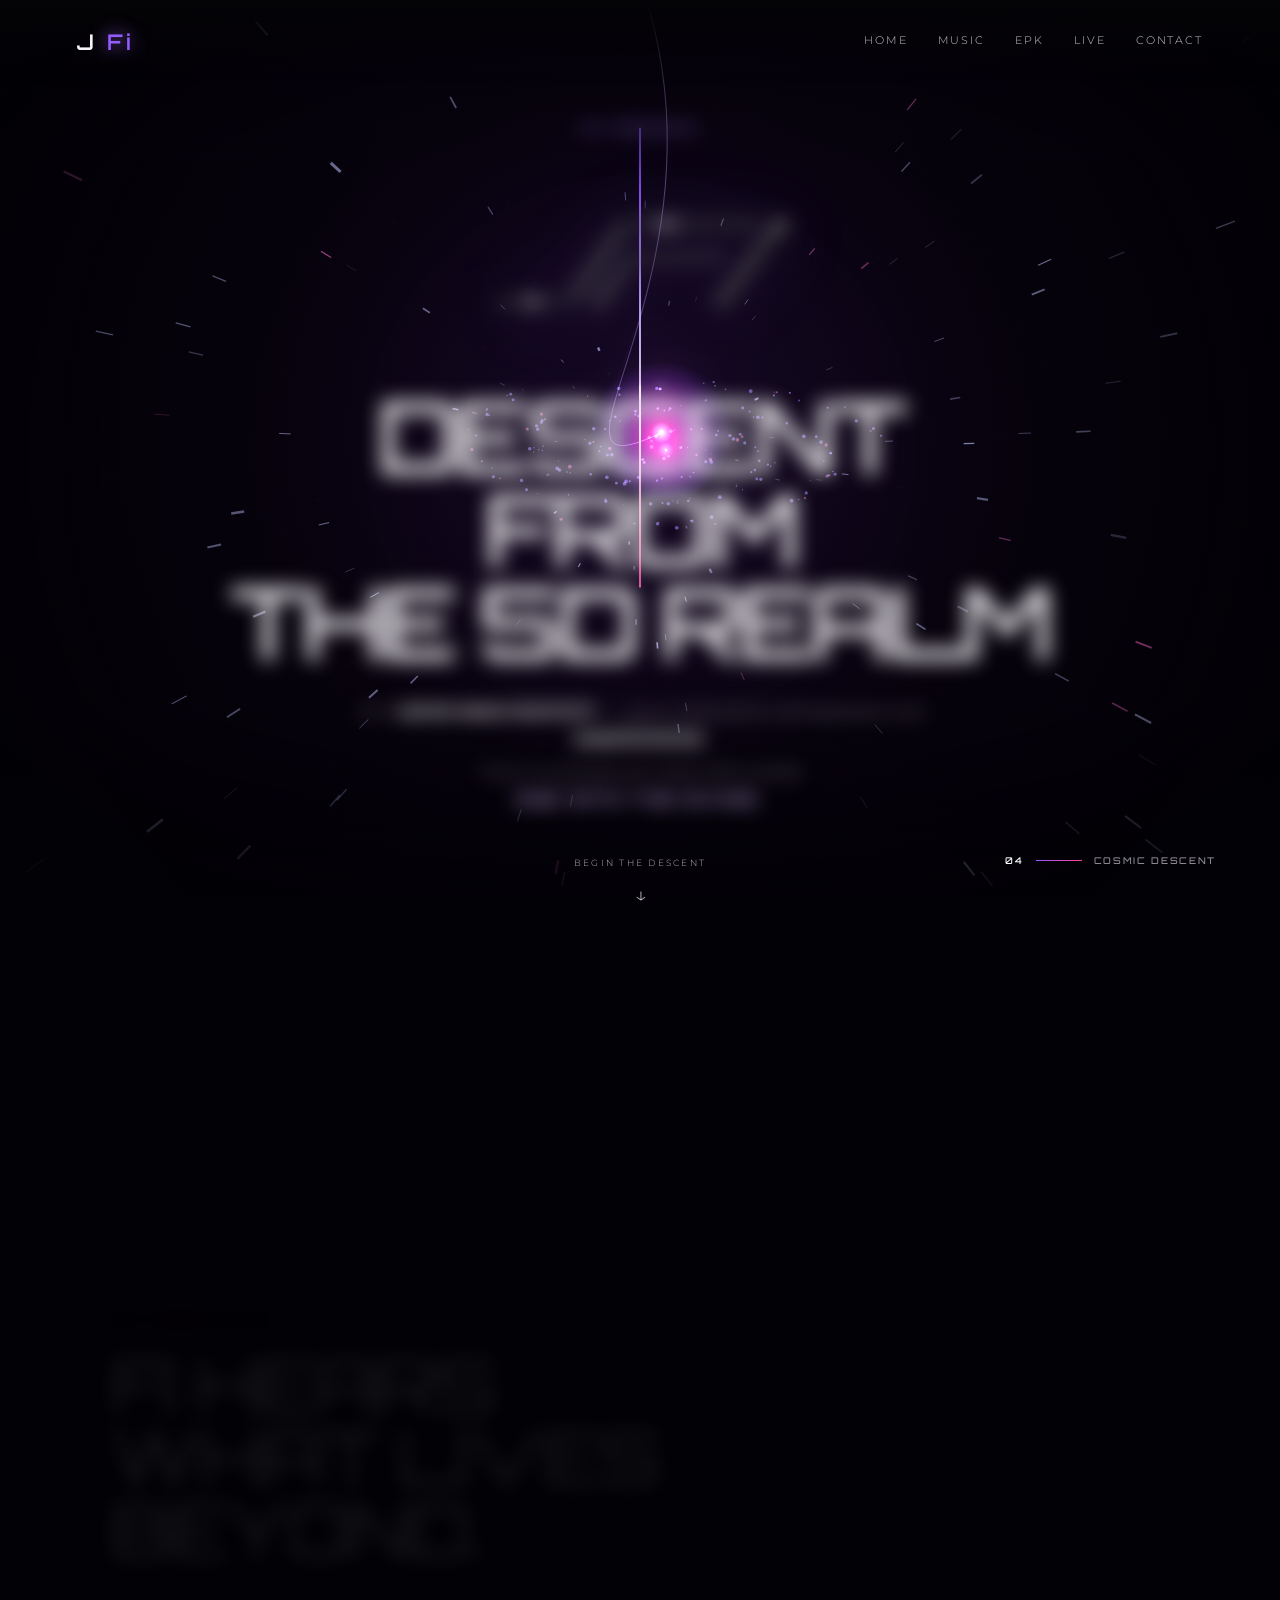
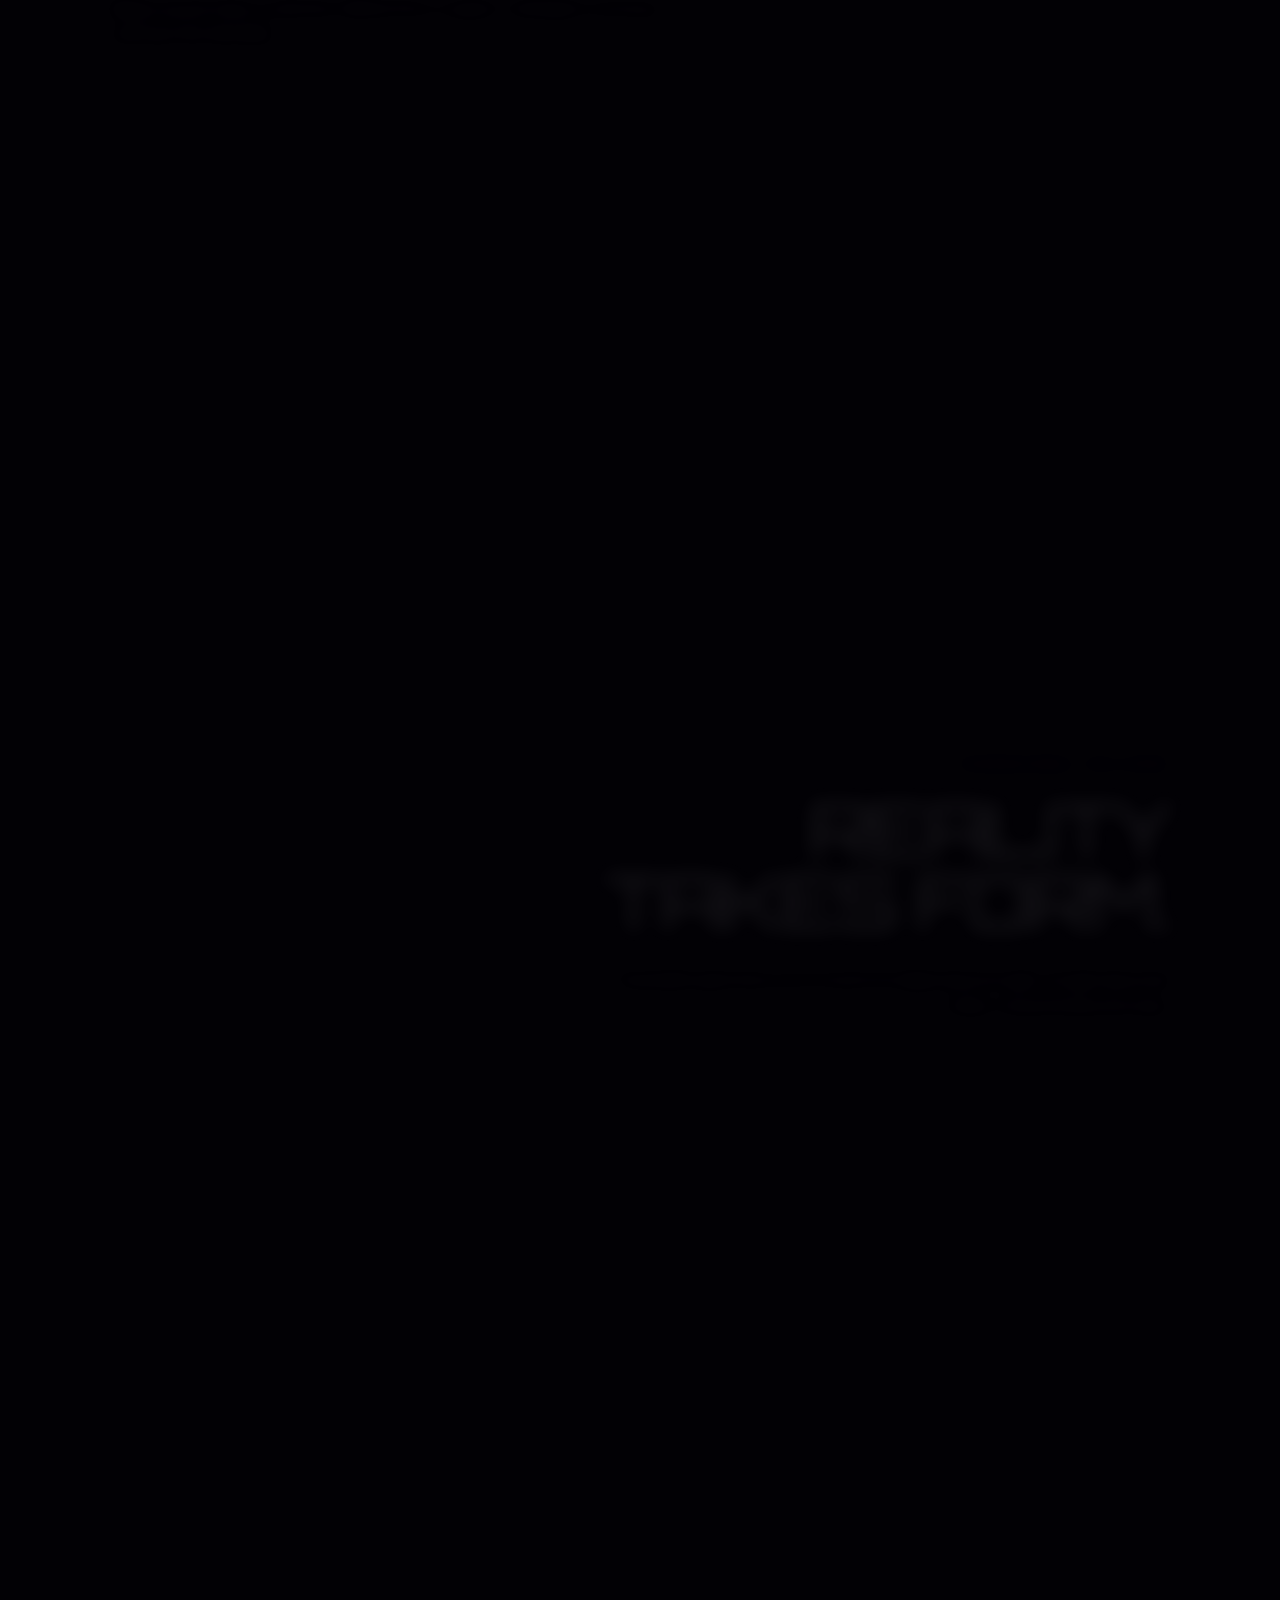
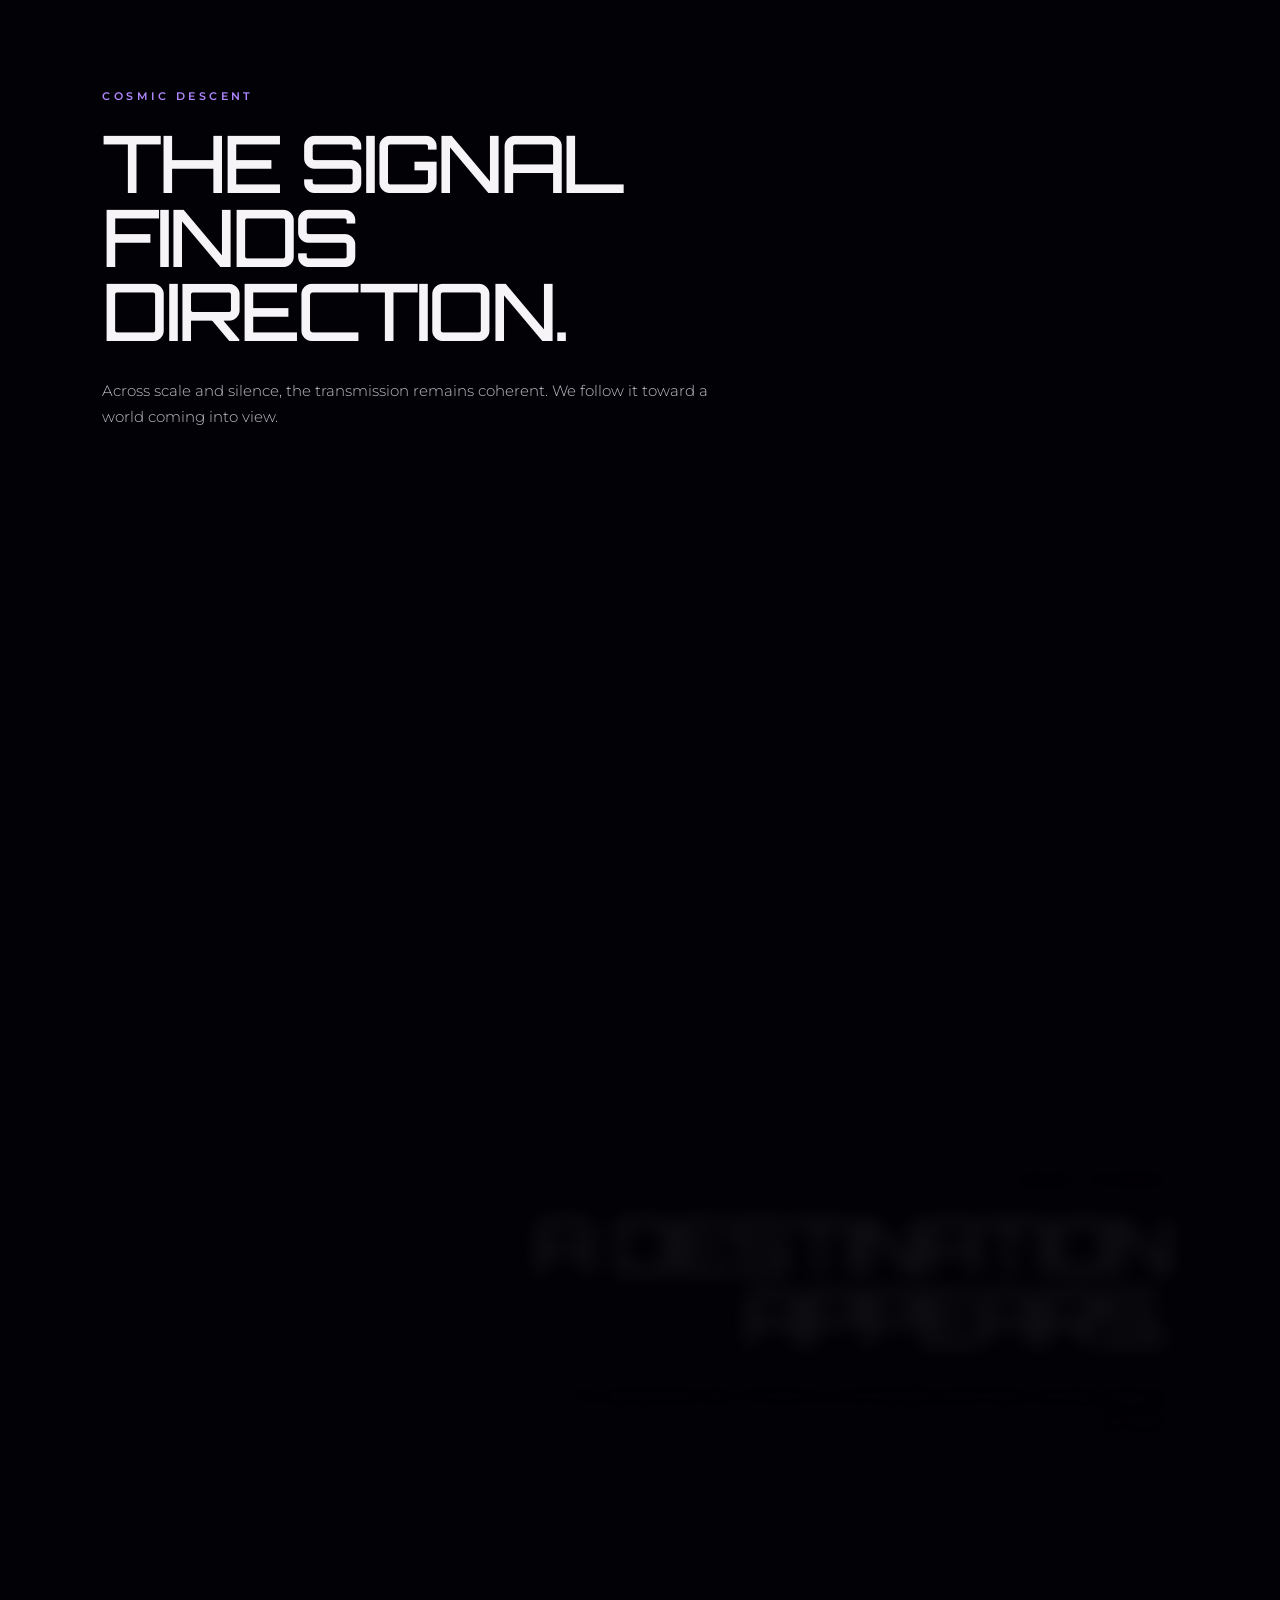
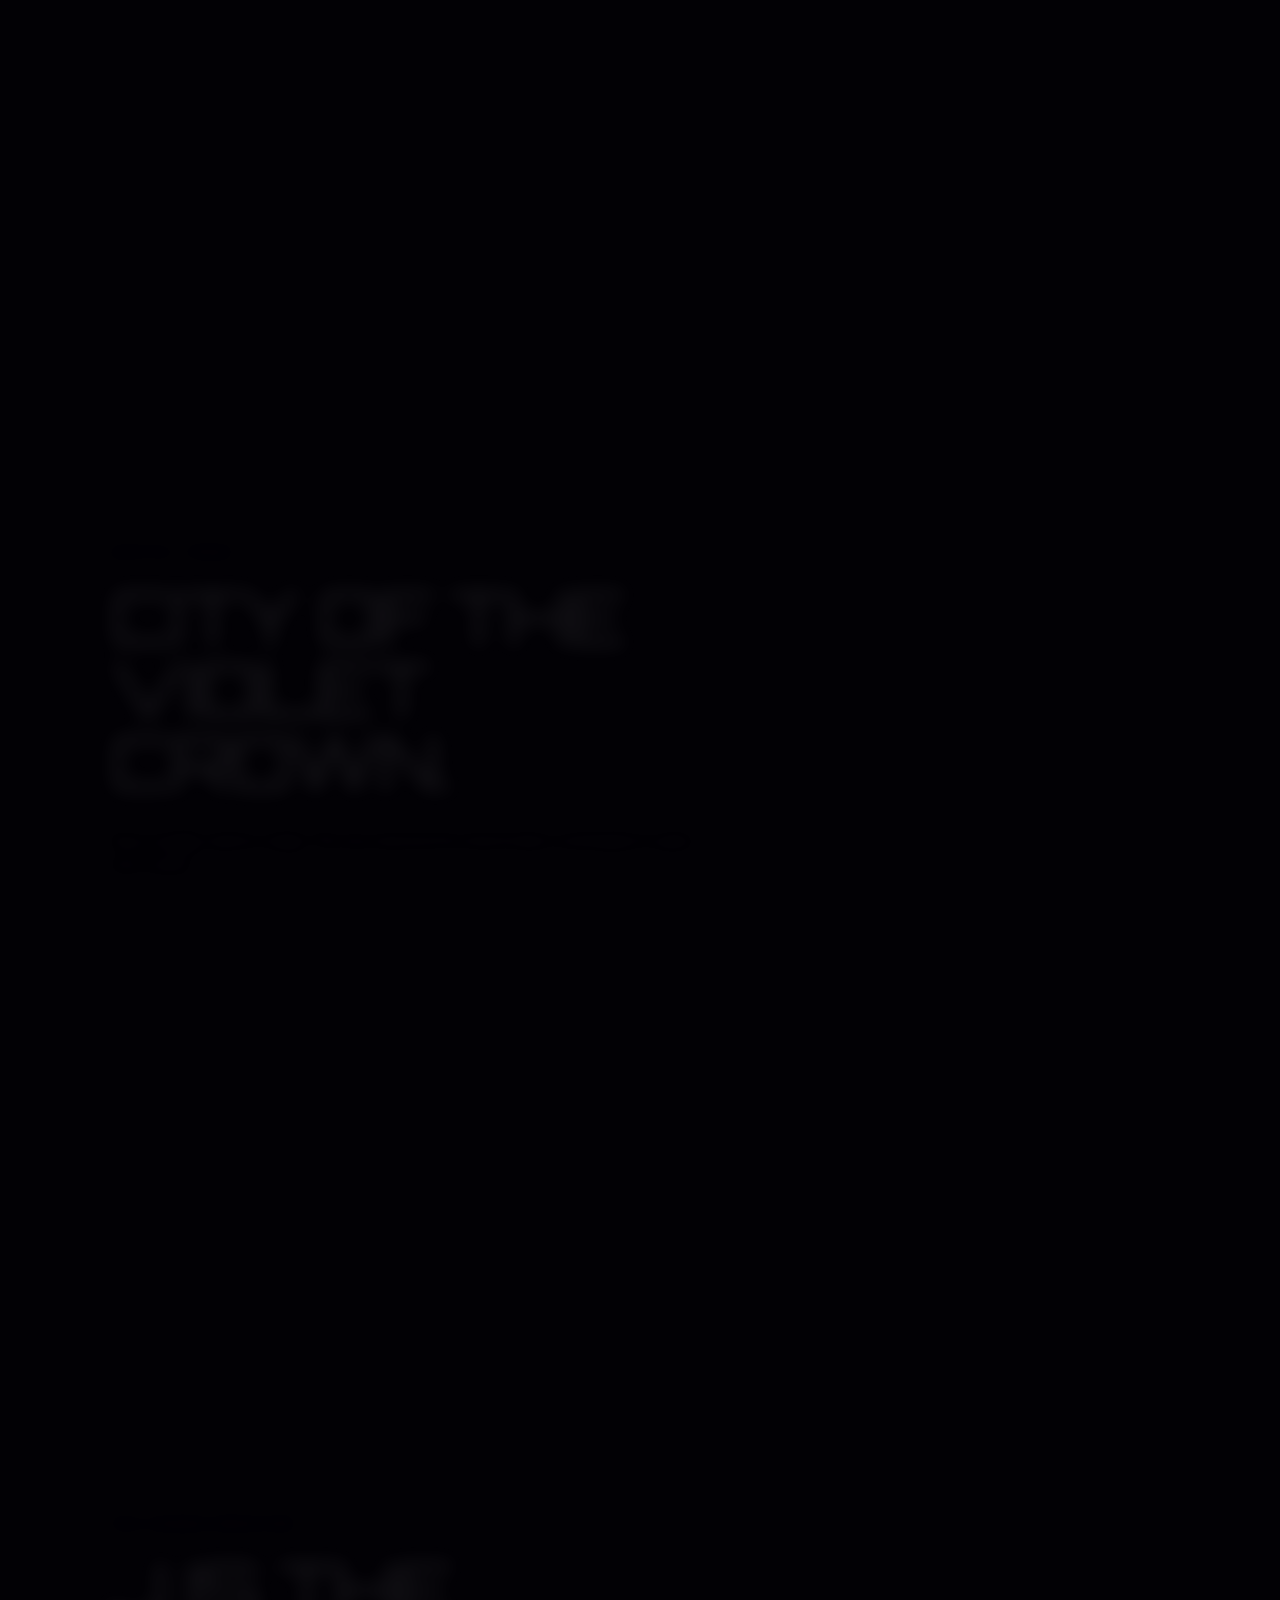
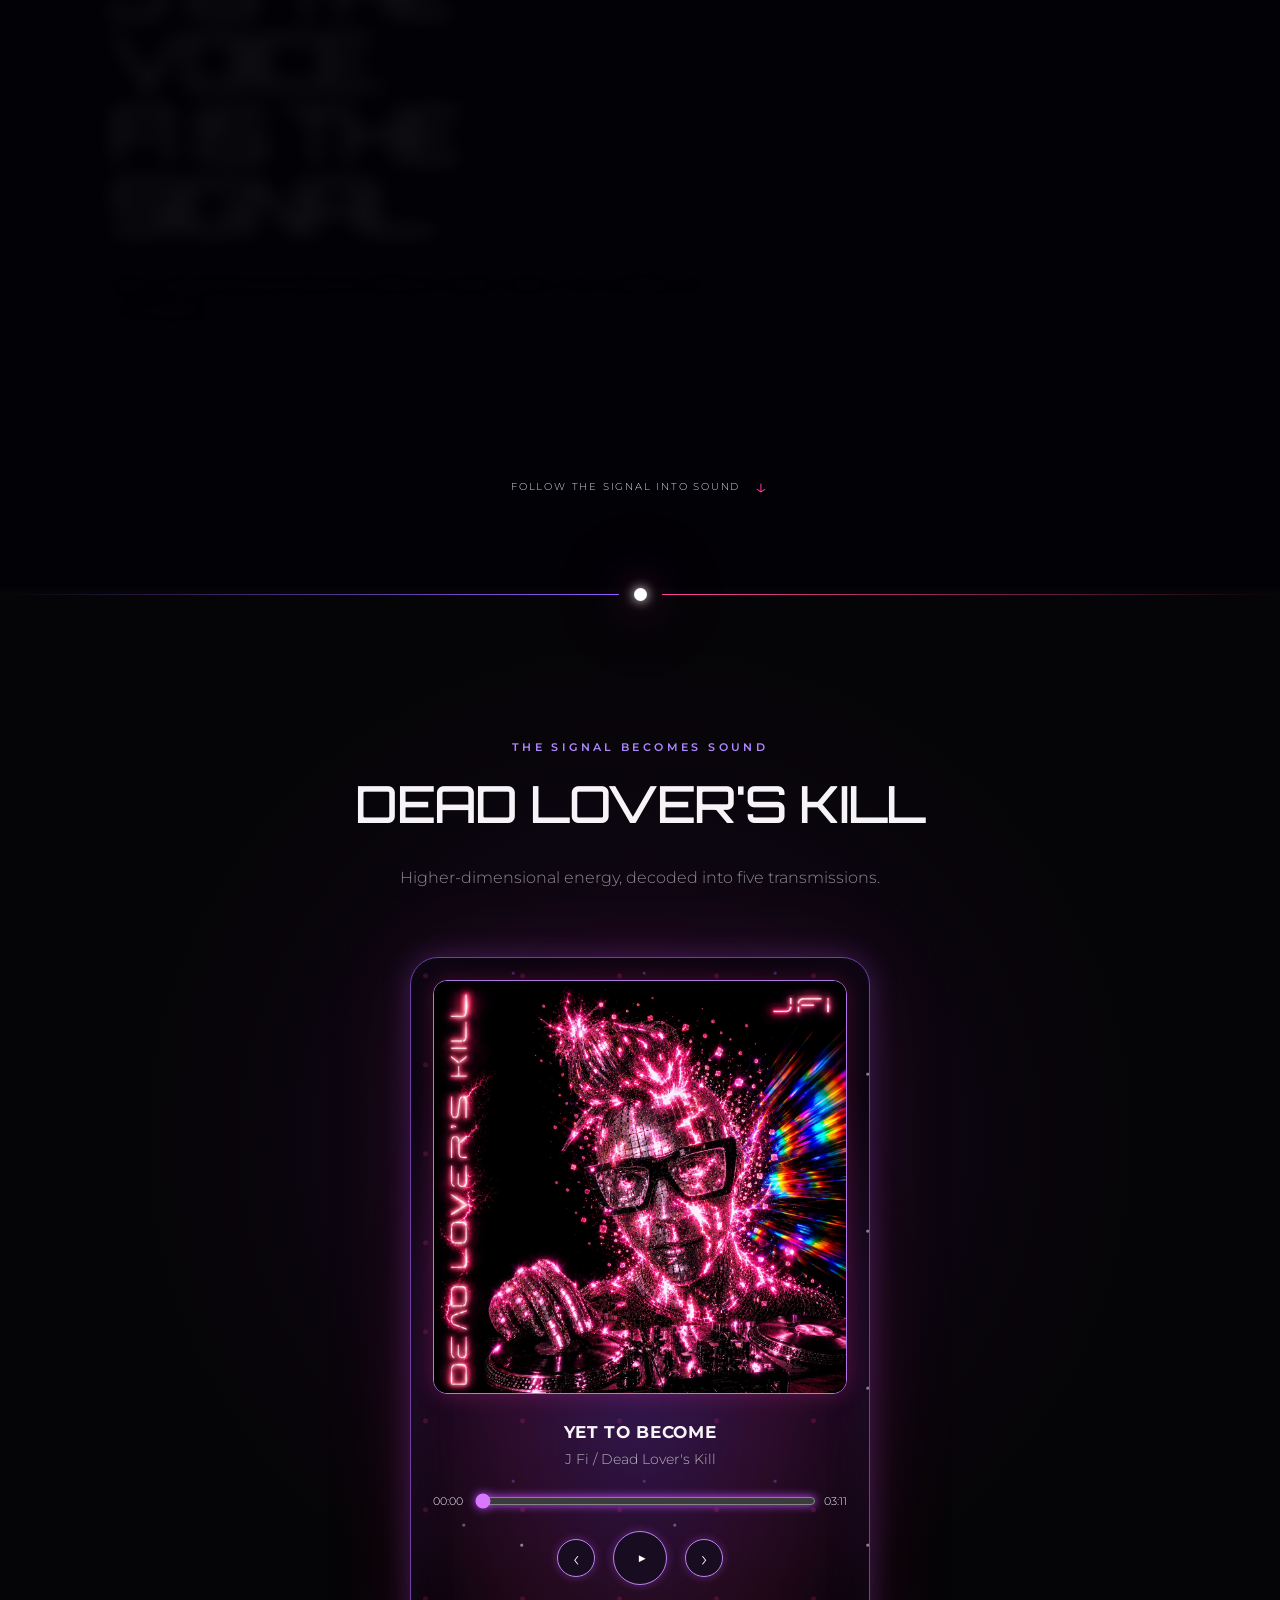
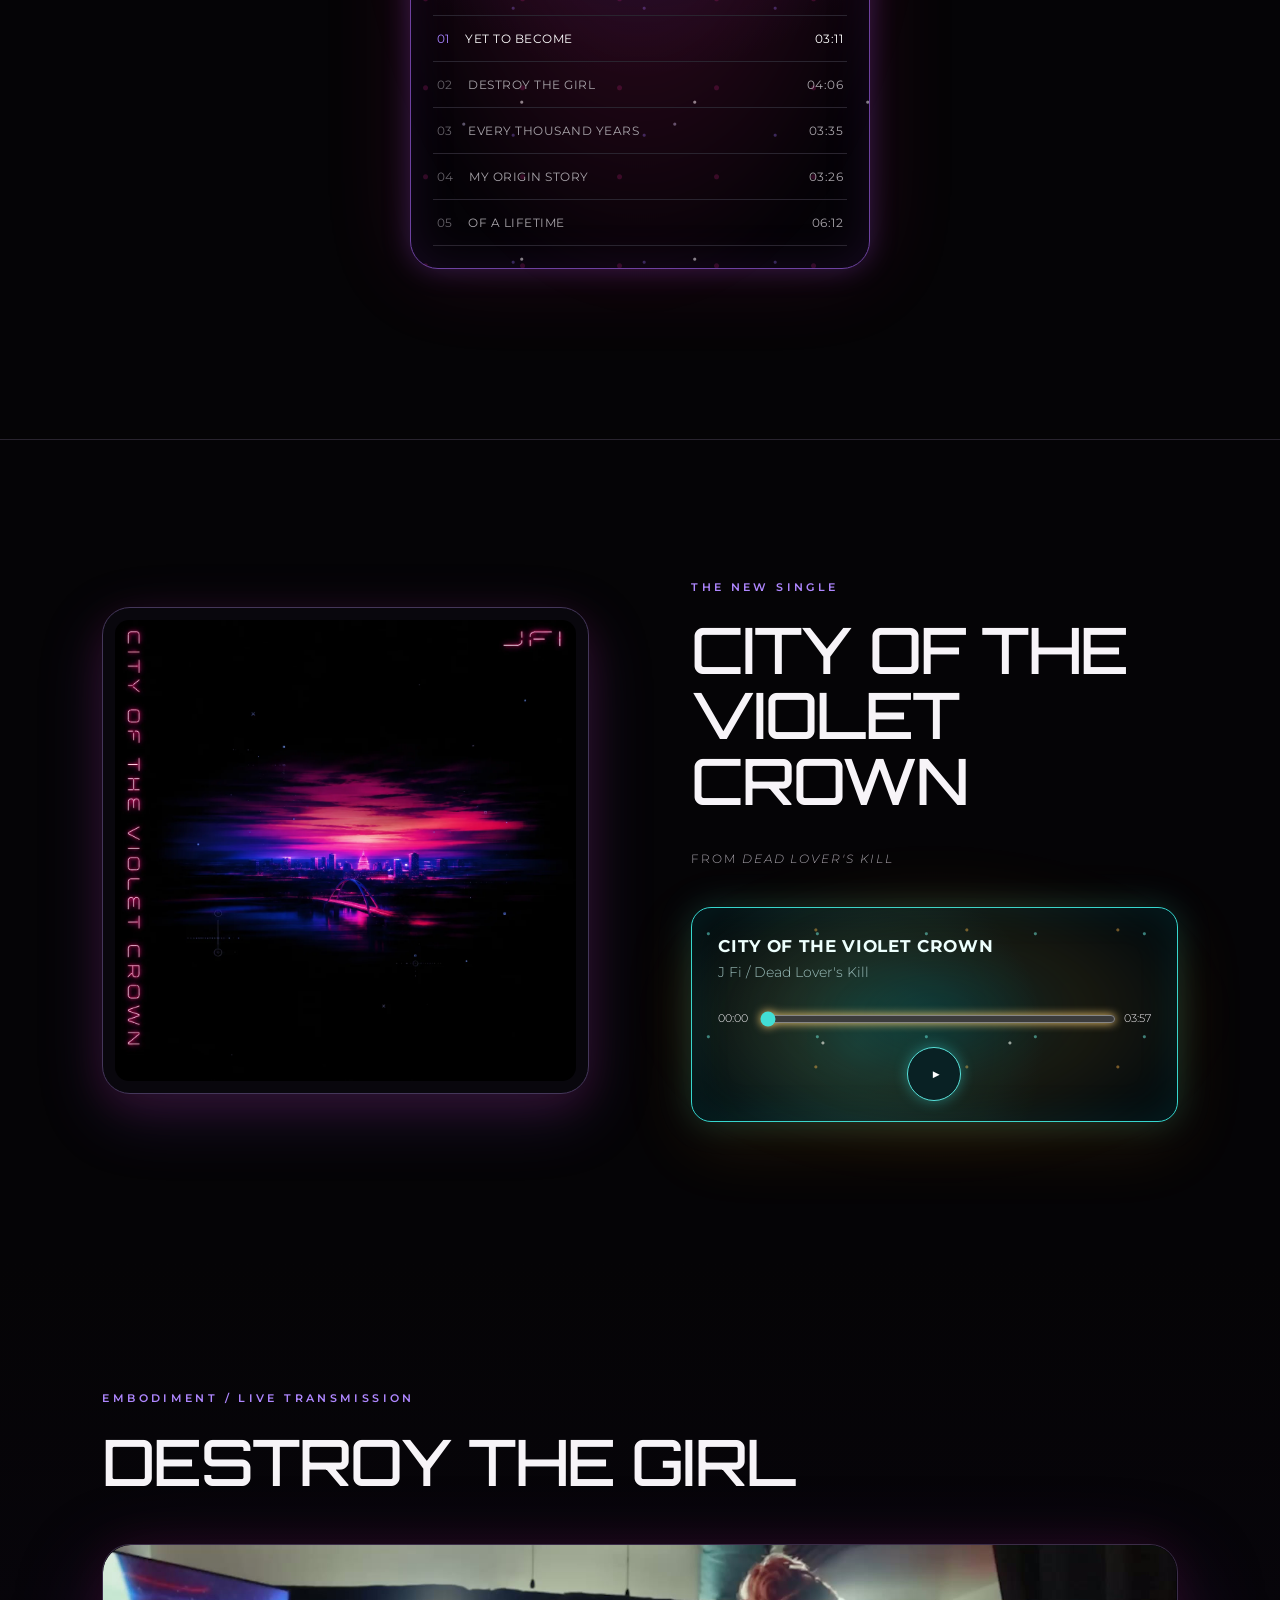
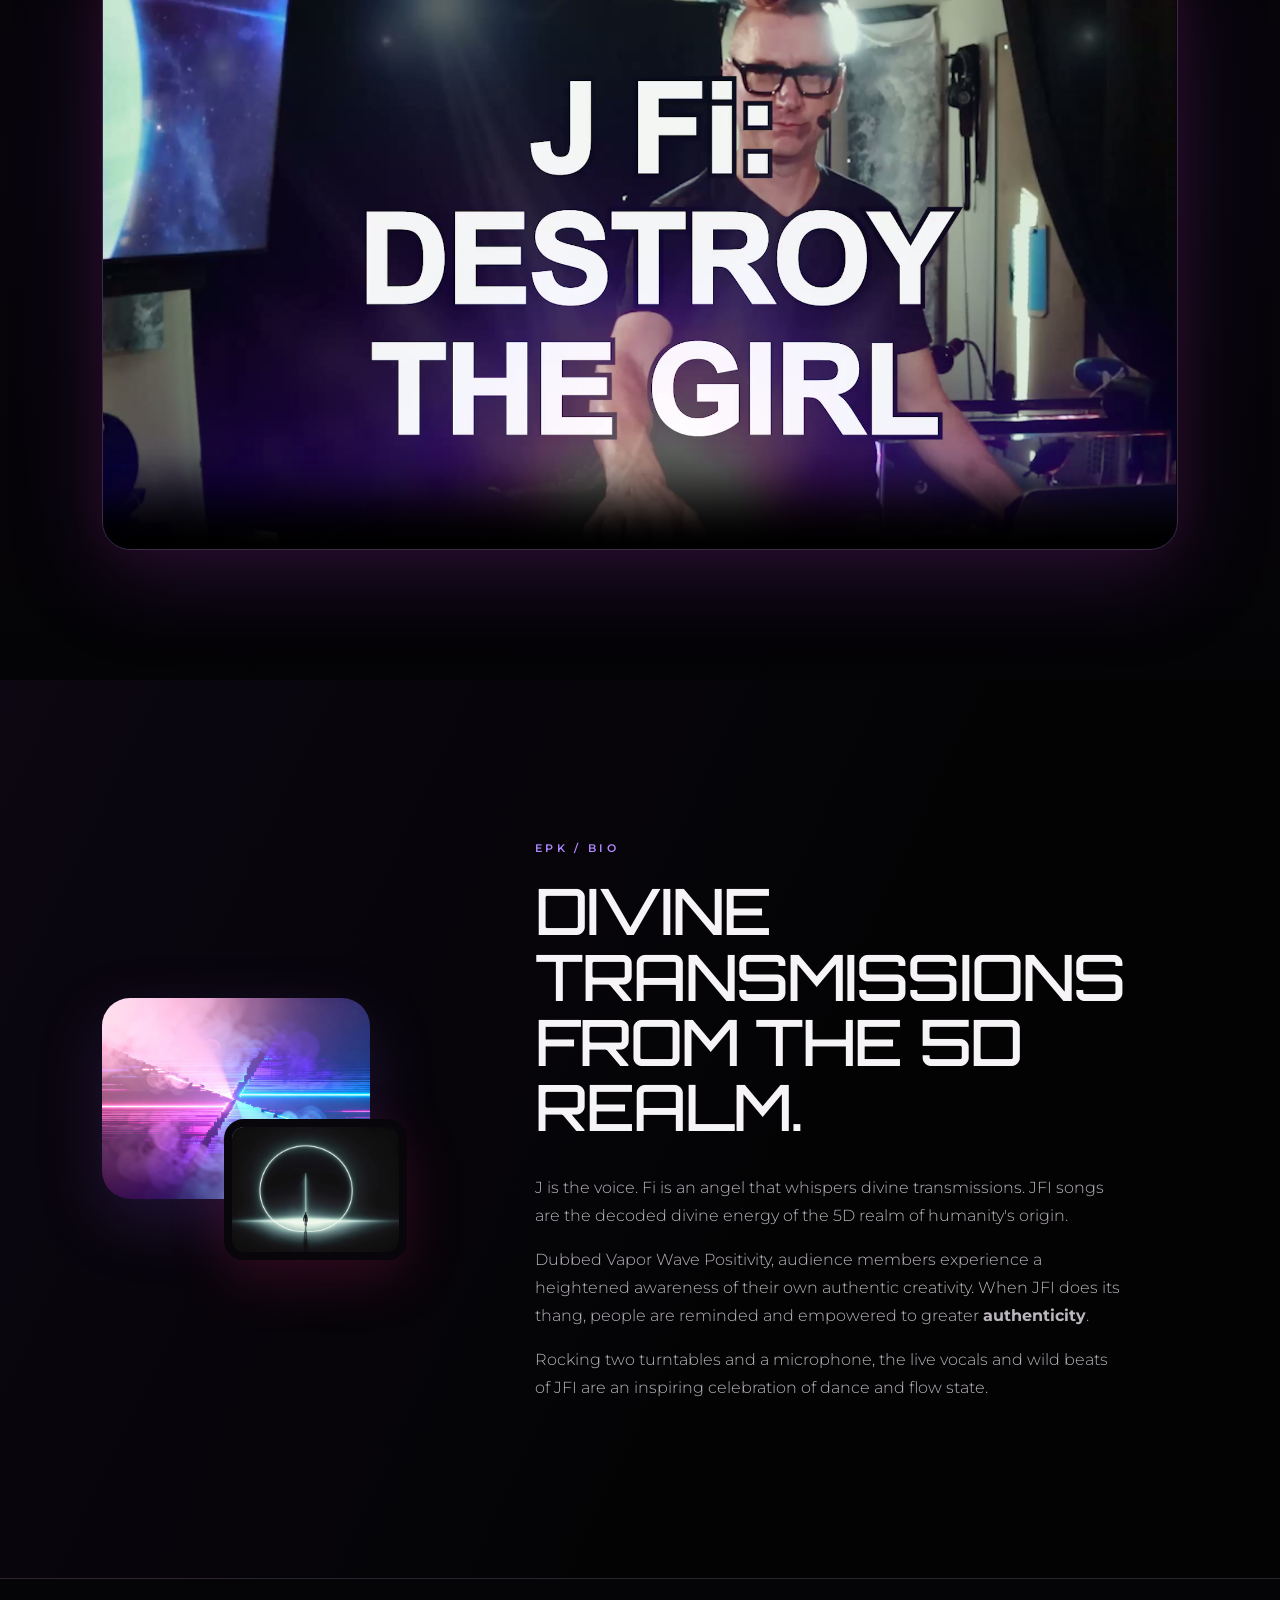
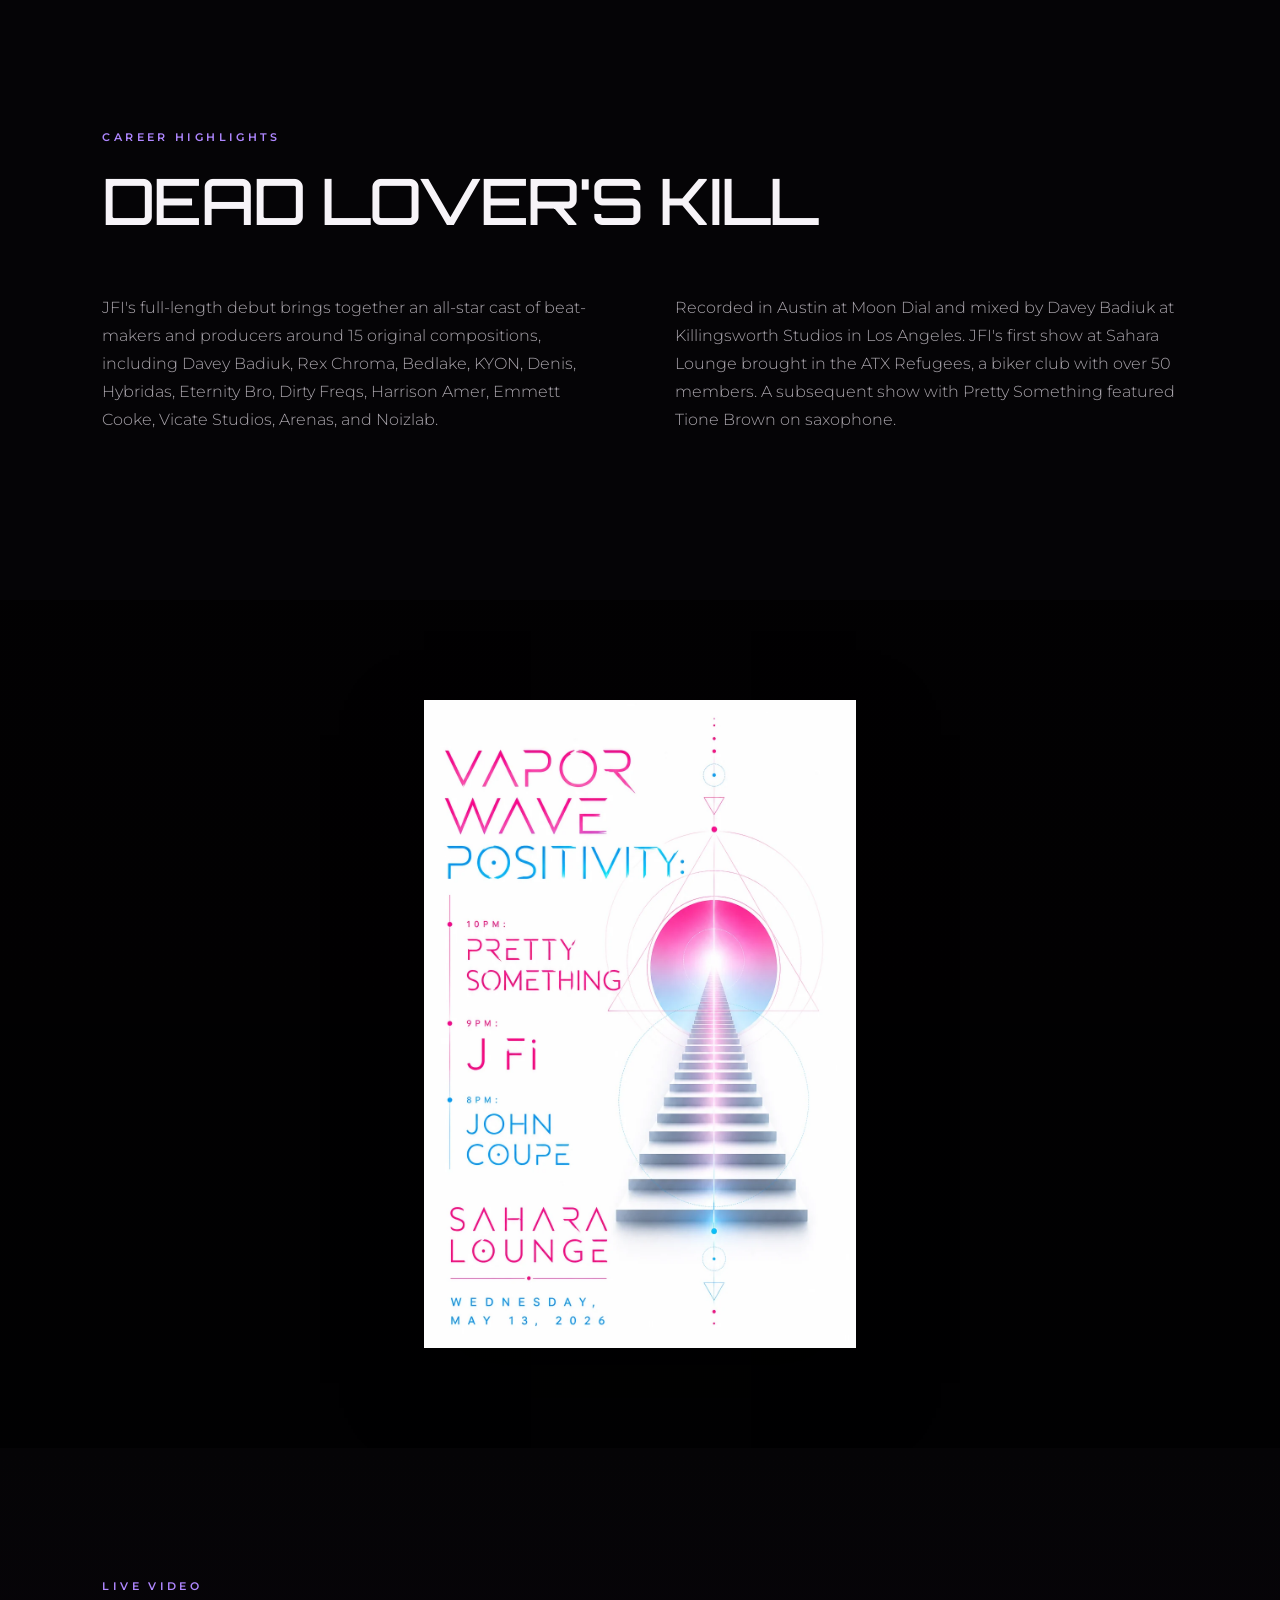
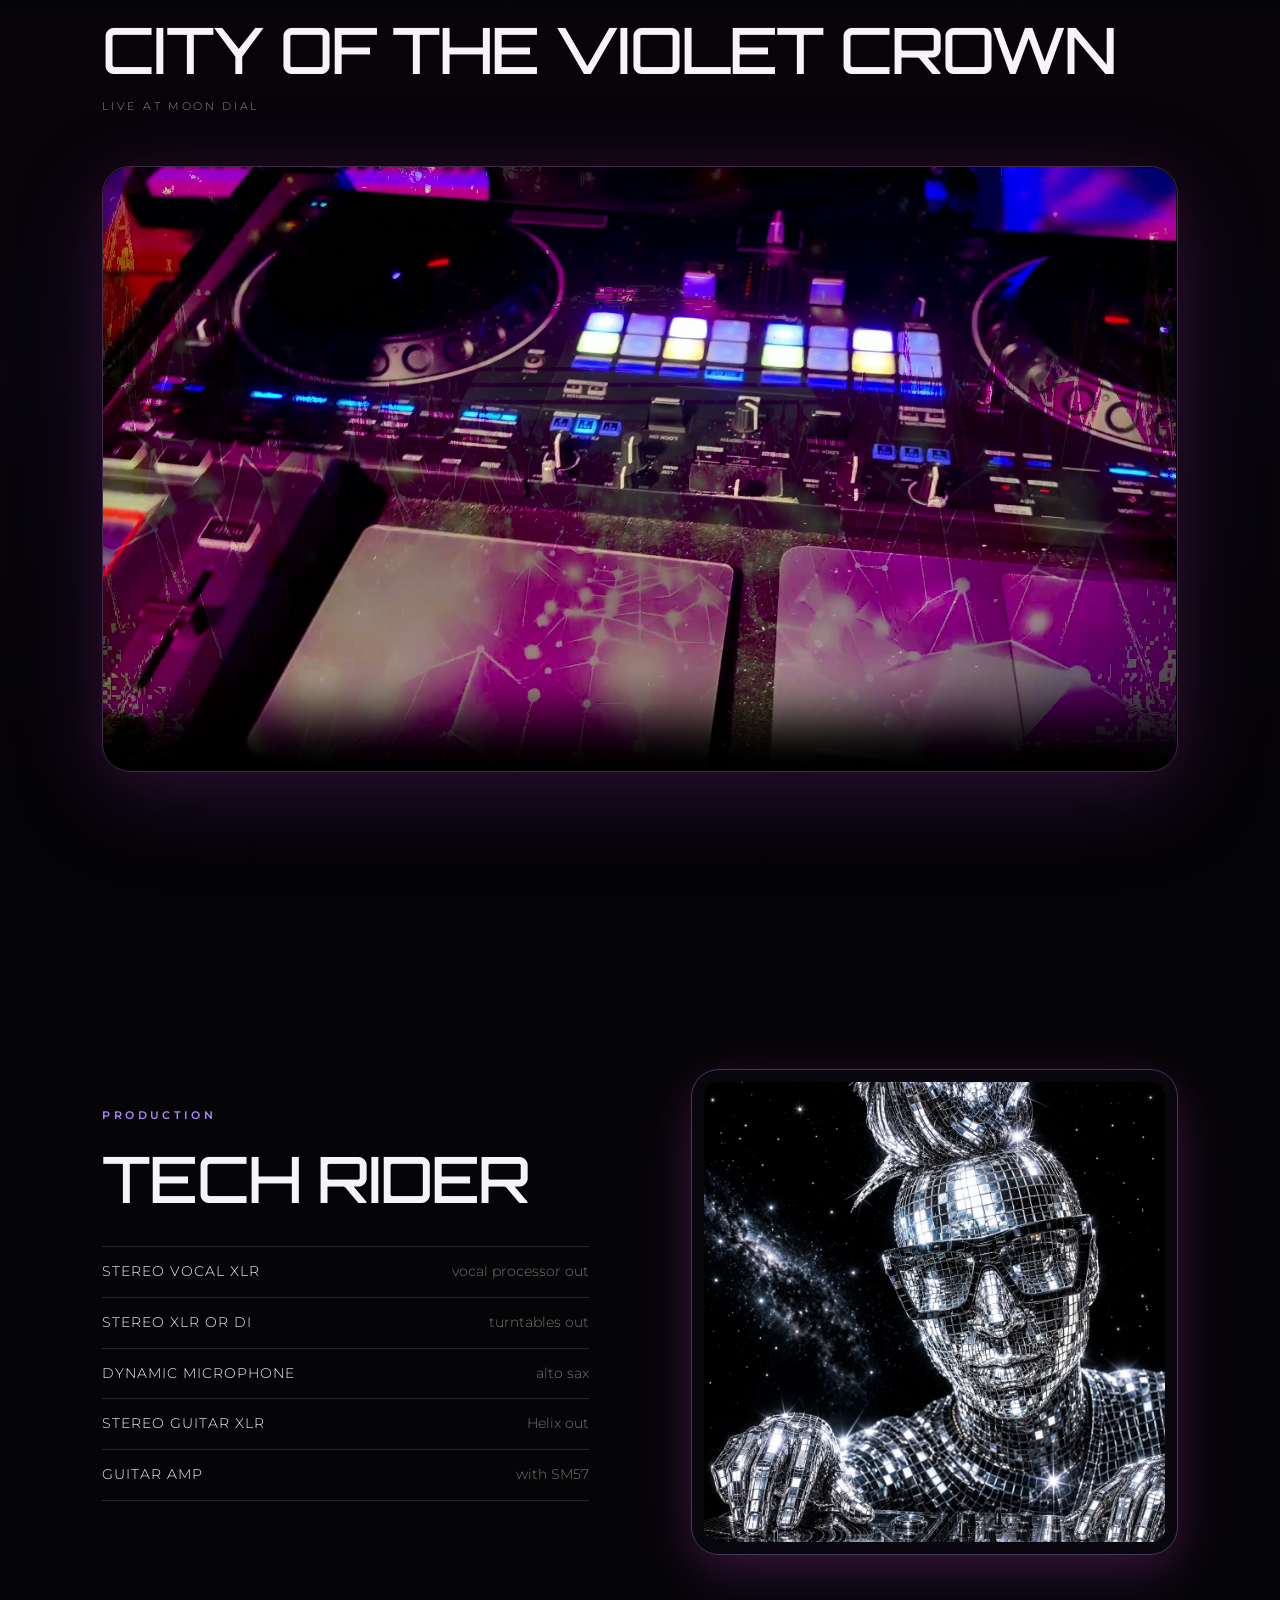
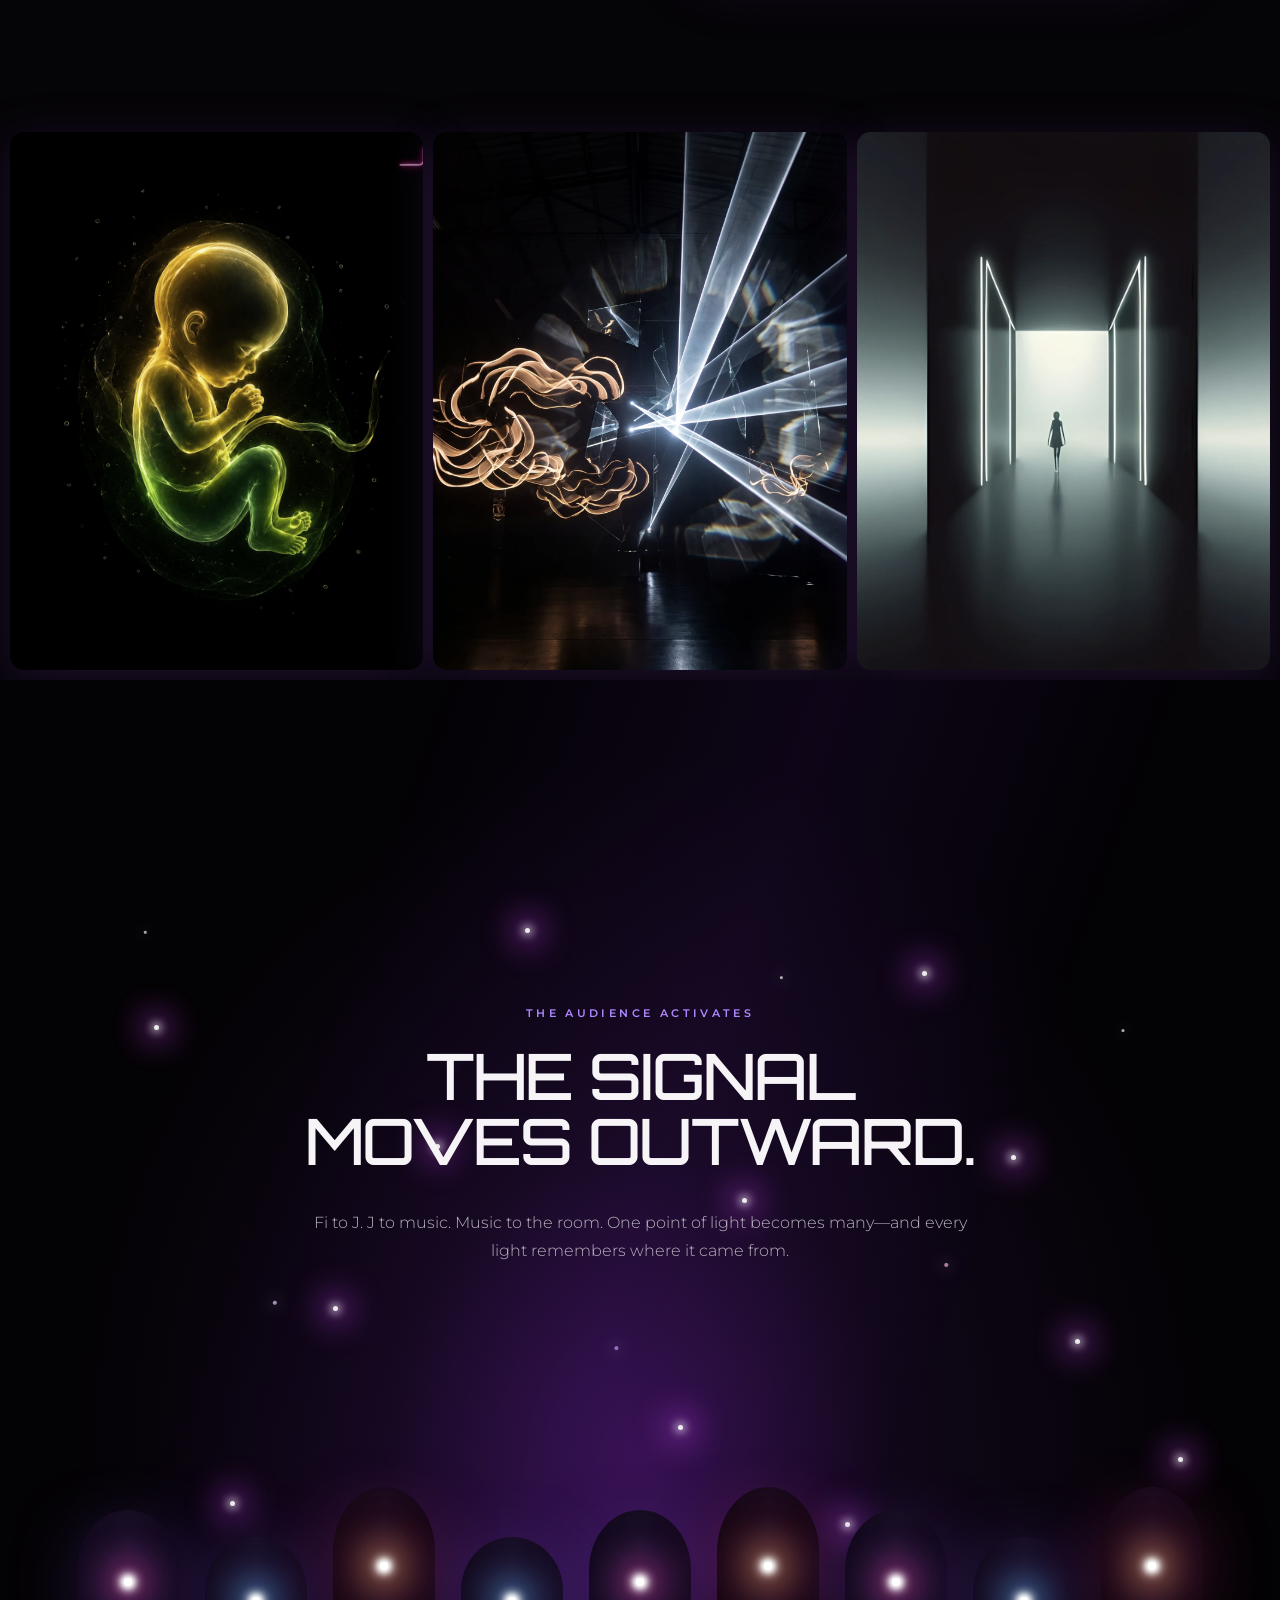
==== index.html @ 63ff5635 "Fit Austin skyline to every viewport" ====
<!doctype html>
<html lang="en">
<head>
  <meta charset="utf-8">
  <meta name="viewport" content="width=device-width, initial-scale=1">
  <meta name="description" content="JFI — Vapor Wave Positivity. Descend from the 5D realm into music, live performance, and the artist within.">
  <meta name="theme-color" content="#050309">
  <meta name="color-scheme" content="dark only">
  <meta name="darkreader-lock">
  <title>JFI Music — Descent From the 5D Realm</title>
  <link rel="canonical" href="https://www.jfimusic.com/">
  <link rel="image_src" href="https://www.jfimusic.com/assets/J_DJ_SIDEWAYS.PNG">
  <meta property="og:type" content="website"><meta property="og:site_name" content="JFI Music"><meta property="og:url" content="https://www.jfimusic.com/">
  <meta property="og:title" content="JFI Music — Descent From the 5D Realm"><meta property="og:description" content="Tune in. Follow the signal. Activate the artist within.">
  <meta property="og:image" content="https://www.jfimusic.com/assets/J_DJ_SIDEWAYS.PNG"><meta property="og:image:secure_url" content="https://www.jfimusic.com/assets/J_DJ_SIDEWAYS.PNG"><meta property="og:image:type" content="image/png"><meta property="og:image:width" content="1402"><meta property="og:image:height" content="1122"><meta property="og:image:alt" content="JFI performing on turntables against a vivid cosmic background">
  <meta name="twitter:card" content="summary_large_image"><meta name="twitter:title" content="JFI Music — Descent From the 5D Realm"><meta name="twitter:description" content="Tune in. Follow the signal. Activate the artist within."><meta name="twitter:image" content="https://www.jfimusic.com/assets/J_DJ_SIDEWAYS.PNG"><meta name="twitter:image:alt" content="JFI performing on turntables against a vivid cosmic background">
  <link rel="preconnect" href="https://fonts.googleapis.com"><link rel="preconnect" href="https://fonts.gstatic.com" crossorigin>
  <link href="https://fonts.googleapis.com/css2?family=Montserrat:wght@300;400;500;600&family=Orbitron:wght@500;600&display=swap" rel="stylesheet">
  <link rel="preload" href="assets/web/jfi-hero-mark.webp" as="image" type="image/webp">
  <link rel="stylesheet" href="styles.css?v=20260819-skyline1">
</head>
<body>
  <a class="skip-link" href="#music">Skip cinematic introduction</a>
  <header class="site-header">
    <a class="brand" href="#top" aria-label="JFI home">J <span>Fi</span></a>
    <button class="menu-toggle" type="button" aria-expanded="false" aria-controls="site-nav" aria-label="Open navigation"><span></span><span></span></button>
    <nav id="site-nav" aria-label="Main navigation"><a href="#top">Home</a><a href="#music">Music</a><a href="#epk">EPK</a><a href="#live">Live</a><a href="#contact">Contact</a></nav>
  </header>

  <main id="top">
    <section id="descent" class="descent" aria-label="Descent from the 5D Realm">
      <div class="descent-stage" aria-hidden="true">
        <canvas id="descent-canvas"></canvas>
        <div class="dimensional-field field-one"></div><div class="dimensional-field field-two"></div><div class="signal-filament"></div>
        <img class="fi-presence" src="assets/5d/fi-signal-portrait.webp" alt=""><div class="earth-orbit"><span class="earth-glow"></span></div>
        <img class="austin-silhouette" src="assets/5d/austin-violet-silhouette.svg?v=20260818-austin2" alt=""><img class="j-receiver" src="assets/web/j-dj-sideways.webp" alt="">
        <div class="descent-vignette"></div><div class="scene-index"><span class="scene-number">01</span><i></i><span class="scene-name">THE 5D REALM</span></div>
      </div>
      <div class="descent-scroll">
        <section class="descent-scene hero realm-scene" data-scene="0" data-scene-name="THE 5D REALM" aria-labelledby="hero-title">
          <div class="scene-copy hero-copy"><p class="scene-kicker">JFI presents</p><img class="hero-mark" src="assets/web/jfi-hero-mark.webp" alt="JFI"><h1 id="hero-title">Descent From<br>the 5D Realm</h1><p>JFI is <strong>Vapor Wave Positivity</strong> — a genre dedicated to self exploration and <strong>manifestation</strong>.</p><p class="hero-callout">Tune in to activate your artist within and be<br><strong>one with the divine.</strong></p></div>
          <a class="scroll-cue" href="#transmission" aria-label="Begin the descent"><span>Begin the descent</span>↓</a>
        </section>
        <section id="transmission" class="descent-scene transmission-scene" data-scene="1" data-scene-name="FI / TRANSMISSION" aria-labelledby="transmission-title"><div class="scene-copy scene-copy-left"><p class="scene-kicker">The transmission</p><h2 id="transmission-title">Fi hears<br>what lives beyond.</h2><p>Before sound, there is intention. Before form, a signal—intelligent, luminous, waiting to be decoded.</p></div></section>
        <section class="descent-scene collapse-scene" data-scene="2" data-scene-name="DIMENSIONAL COLLAPSE" aria-labelledby="collapse-title"><div class="scene-copy scene-copy-right"><p class="scene-kicker">Dimensional collapse</p><h2 id="collapse-title">Reality<br>takes form.</h2><p>Impossible geometry turns inward. Its edges become light. Its light becomes matter. Its points become stars.</p></div></section>
        <section class="descent-scene cosmos-scene" data-scene="3" data-scene-name="COSMIC DESCENT" aria-labelledby="cosmos-title"><div class="scene-copy scene-copy-left"><p class="scene-kicker">Cosmic descent</p><h2 id="cosmos-title">The signal<br>finds direction.</h2><p>Across scale and silence, the transmission remains coherent. We follow it toward a world coming into view.</p></div></section>
        <section class="descent-scene earth-scene" data-scene="4" data-scene-name="GALAXY TO EARTH" aria-labelledby="earth-title"><div class="scene-copy scene-copy-right"><p class="scene-kicker">Galaxy to Earth</p><h2 id="earth-title">A destination<br>appears.</h2><p>The vast becomes local. The divine current bends toward Texas, carrying a song not yet heard.</p></div></section>
        <section id="austin" class="descent-scene austin-scene" data-scene="5" data-scene-name="VIOLET CROWN" aria-labelledby="austin-title"><div class="scene-copy scene-copy-left"><p class="scene-kicker">Austin, Texas</p><h2 id="austin-title">City of the<br>Violet Crown.</h2><p>River, bridge, skyline, stage. The city receives the transmission and begins to glow from within.</p></div></section>
        <section class="descent-scene receiver-scene" data-scene="6" data-scene-name="THE SIGNAL ENTERS J" aria-labelledby="receiver-title"><div class="scene-copy scene-copy-left"><p class="scene-kicker">The human receiver</p><h2 id="receiver-title">J is the voice.<br>Fi is the signal.</h2><p>What crossed dimensions becomes reflection, breath, rhythm, two turntables, and a microphone.</p></div><a class="signal-to-sound" href="#music">Follow the signal into sound <span>↓</span></a></section>
      </div>
    </section>

    <div class="sound-threshold" aria-hidden="true"><span></span><i></i><span></span></div>

    <section id="music" class="playlist-section content-scene" aria-labelledby="playlist-title">
      <div class="section-heading player-heading"><p class="eyebrow">The signal becomes sound</p><h2 id="playlist-title">Dead Lover's Kill</h2><p class="section-intro">Higher-dimensional energy, decoded into five transmissions.</p></div>
      <div class="music-player">
        <img class="player-cover" src="assets/web/dead-lovers-kill-album.webp" alt="Dead Lover's Kill album artwork">
        <div class="now-playing" aria-live="polite"><strong id="current-track-title">Yet to Become</strong><span>J Fi / Dead Lover's Kill</span></div>
        <audio id="playlist-audio" preload="metadata" src="assets/musicPlayerAssets/01-yet-to-become.mp3"></audio>
        <noscript><audio class="nojs-audio" controls preload="metadata" src="assets/musicPlayerAssets/01-yet-to-become.mp3"></audio></noscript>
        <div class="player-progress"><span id="elapsed-time">00:00</span><input id="track-progress" type="range" min="0" max="100" value="0" step="0.1" aria-label="Track progress"><span id="total-time">03:11</span></div>
        <div class="player-controls"><button id="previous-track" type="button" aria-label="Previous track">‹</button><button id="play-track" class="play-button" type="button" aria-label="Play Yet to Become">▶</button><button id="next-track" type="button" aria-label="Next track">›</button></div>
        <ol class="track-list" aria-label="Dead Lover's Kill playlist"><li><button class="track-choice active" type="button" data-track="0"><span><b>01</b> Yet to Become</span><time>03:11</time></button></li><li><button class="track-choice" type="button" data-track="1"><span><b>02</b> Destroy the Girl</span><time>04:06</time></button></li><li><button class="track-choice" type="button" data-track="2"><span><b>03</b> Every Thousand Years</span><time>03:35</time></button></li><li><button class="track-choice" type="button" data-track="3"><span><b>04</b> My Origin Story</span><time>03:26</time></button></li><li><button class="track-choice" type="button" data-track="4"><span><b>05</b> Of a Lifetime</span><time>06:12</time></button></li></ol>
      </div>
    </section>

    <section id="single" class="feature split content-scene">
      <div class="art-frame"><img loading="lazy" src="assets/web/city-violet-crown.webp" alt="City of the Violet Crown single artwork"></div>
      <div class="feature-copy"><p class="eyebrow">The new single</p><h2>City of the<br>Violet Crown</h2><p>From <em>Dead Lover's Kill</em></p><div class="single-player" aria-label="City of the Violet Crown music player"><div class="now-playing" aria-live="polite"><strong>City of the Violet Crown</strong><span>J Fi / Dead Lover's Kill</span></div><audio id="single-audio" preload="metadata" src="assets/JFI%20-DEAD%20LOVER'S%20KILL-%2002_CITY%20OF%20THE%20VIOLET%20CROWN.mp3"></audio><noscript><audio class="nojs-audio" controls preload="metadata" src="assets/JFI%20-DEAD%20LOVER'S%20KILL-%2002_CITY%20OF%20THE%20VIOLET%20CROWN.mp3"></audio></noscript><div class="player-progress single-progress"><span id="single-elapsed">00:00</span><input id="single-track-progress" type="range" min="0" max="100" value="0" step="0.1" aria-label="City of the Violet Crown progress"><span id="single-total">03:57</span></div><div class="player-controls single-controls"><button id="single-play" class="play-button" type="button" aria-label="Play City of the Violet Crown">▶</button></div></div></div>
    </section>

    <section id="live" class="video-feature content-scene"><div class="section-heading"><p class="eyebrow">Embodiment / live transmission</p><h2>Destroy the Girl</h2></div><div class="video-shell poster-one"><video controls preload="metadata" playsinline poster="assets/videoAssets/destroy-the-girl-live-poster.jpg"><source src="assets/videoAssets/destroy-the-girl-live.mp4" type="video/mp4"></video></div></section>

    <section id="epk" class="story content-scene"><div class="story-art layered-art"><img loading="lazy" src="assets/web/destroy-the-girl-artwork.webp" alt="Destroy the Girl artwork"><img loading="lazy" src="assets/web/dead-lovers-kill-final.webp" alt="Dead Lover's Kill album artwork"></div><div class="story-copy"><p class="eyebrow">EPK / Bio</p><h2>Divine transmissions<br>from the 5D realm.</h2><p>J is the voice. Fi is an angel that whispers divine transmissions. JFI songs are the decoded divine energy of the 5D realm of humanity's origin.</p><p>Dubbed Vapor Wave Positivity, audience members experience a heightened awareness of their own authentic creativity. When JFI does its thang, people are reminded and empowered to greater <strong>authenticity</strong>.</p><p>Rocking two turntables and a microphone, the live vocals and wild beats of JFI are an inspiring celebration of dance and flow state.</p></div></section>

    <section class="highlights content-scene"><div><p class="eyebrow">Career highlights</p><h2>Dead Lover's Kill</h2></div><div class="columns"><p>JFI's full-length debut brings together an all-star cast of beat-makers and producers around 15 original compositions, including Davey Badiuk, Rex Chroma, Bedlake, KYON, Denis, Hybridas, Eternity Bro, Dirty Freqs, Harrison Amer, Emmett Cooke, Vicate Studios, Arenas, and Noizlab.</p><p>Recorded in Austin at Moon Dial and mixed by Davey Badiuk at Killingsworth Studios in Los Angeles. JFI's first show at Sahara Lounge brought in the ATX Refugees, a biker club with over 50 members. A subsequent show with Pretty Something featured Tione Brown on saxophone.</p></div></section>

    <section class="poster-break" aria-label="JFI live performance poster"><img loading="lazy" src="assets/web/jfi-live-poster.webp" alt="JFI live performance poster"></section>

    <section class="video-feature content-scene"><div class="section-heading"><p class="eyebrow">Live video</p><h2>City of the Violet Crown</h2><p class="video-subtitle">Live at Moon Dial</p></div><div class="video-shell"><video controls preload="metadata" playsinline poster="assets/videoAssets/city-of-the-violet-crown-live-poster.jpg"><source src="assets/videoAssets/city-of-the-violet-crown-live.mp4" type="video/mp4"></video></div></section>

    <section class="tech split reverse content-scene"><div class="feature-copy"><p class="eyebrow">Production</p><h2>Tech Rider</h2><ul><li>Stereo vocal XLR <span>vocal processor out</span></li><li>Stereo XLR or DI <span>turntables out</span></li><li>Dynamic microphone <span>alto sax</span></li><li>Stereo guitar XLR <span>Helix out</span></li><li>Guitar amp <span>with SM57</span></li></ul></div><div class="art-frame"><img loading="lazy" src="assets/web/j-disco-two-hands.webp" alt="JFI performing live"></div></section>

    <section class="gallery content-scene" aria-label="JFI artwork gallery"><img loading="lazy" src="assets/web/of-a-lifetime.webp" alt="Of a Lifetime artwork"><img loading="lazy" src="assets/web/warrior-outside.webp" alt="Warrior Outside artwork"><img loading="lazy" src="assets/web/fi-x4.webp" alt="Fi artwork"></section>

    <section id="audience" class="audience-scene" aria-labelledby="audience-title"><div class="audience-atmosphere" aria-hidden="true"><span></span><span></span><span></span><span></span><span></span><span></span><span></span><span></span><span></span><span></span><span></span><span></span></div><div class="audience-copy"><p class="eyebrow">The audience activates</p><h2 id="audience-title">The signal<br>moves outward.</h2><p>Fi to J. J to music. Music to the room. One point of light becomes many—and every light remembers where it came from.</p></div><div class="crowd" aria-hidden="true"><i></i><i></i><i></i><i></i><i></i><i></i><i></i><i></i><i></i></div></section>

    <section id="creator" class="creator-finale" aria-labelledby="creator-title"><div class="visitor-form" aria-hidden="true"><span class="visitor-core"></span></div><div class="creator-copy"><p class="eyebrow">The final destination</p><p class="signal-coming">The signal was coming for you.</p><h2 id="creator-title">You are born<br>to create.</h2><p>The divine signal does not terminate at JFI. It passes through the music and awakens what was already alive inside you.</p><strong>Let's do this!!!</strong></div></section>

    <section id="contact" class="contact content-scene"><p class="eyebrow">Management / Booking</p><h2>Contact JFI</h2><a href="tel:+15129459358">512.945.9358</a><a href="mailto:jfi.moondial@gmail.com">jfi.moondial@gmail.com</a></section>
  </main>

  <footer><p class="thank-you">Thank you for supporting our music!</p><img loading="lazy" src="assets/web/our-name-is-jfi.webp" alt="Our name is JFI"><blockquote>“We envision a world where love, mercy, and harmony entrust the best in everyone with the sacred right of divine purpose.”</blockquote><p>There is power in authenticity. You are born to create in whatever form you choose. By making our music, we provide a road map for fans and friends to manifest.</p><strong>Let's do this!!!</strong><div class="final-light" aria-hidden="true"></div><p class="copyright">© <span id="year"></span> JFI Music</p></footer>

  <noscript><style>.descent-stage{position:absolute}.descent-scene{min-height:auto;padding:140px 24px}.fi-presence,.austin-silhouette,.j-receiver{opacity:.22}.reveal-item{opacity:1!important;transform:none!important}.nojs-audio{display:block!important;width:100%;margin:20px 0}</style></noscript>
  <script src="script.js?v=20260818-bats3"></script>
</body>
</html>
---- styles.css ----
:root {
  color-scheme:only dark;
  --black:#030204; --ink:#f7f4f8; --muted:#aaa5ad; --violet:#925cff; --pink:#ff3f9f; --blue:#55ceff; --gold:#ffc96a; --line:#29242f;
  --radius-xl:28px; --radius-lg:20px; --radius-md:14px; --radius-sm:10px;
  --bloom-violet:0 22px 65px #7644c638; --bloom-pink:0 10px 42px #fb287c20;
  --journey:0; --journey-target:0; --scroll-energy:0; --fi-opacity:0; --earth-opacity:0; --austin-opacity:0; --receiver-opacity:0;
}

* { box-sizing:border-box; }
html { scroll-behavior:smooth; overflow-x:clip; background:var(--black); }
body { margin:0; overflow-x:clip; background:var(--black); color:var(--ink); font-family:Montserrat,Arial,sans-serif; font-weight:300; line-height:1.75; }
img { display:block; max-width:100%; }
a { color:inherit; }
button,input { font:inherit; }
:focus-visible { outline:2px solid var(--gold); outline-offset:5px; }
.skip-link { position:fixed; top:10px; left:10px; z-index:100; padding:10px 16px; border-radius:20px; background:#fff; color:#08050c; transform:translateY(-160%); transition:transform .2s; }
.skip-link:focus { transform:translateY(0); }
.sr-only { position:absolute; width:1px; height:1px; padding:0; margin:-1px; overflow:hidden; clip:rect(0,0,0,0); white-space:nowrap; border:0; }

.site-header { position:fixed; inset:0 0 auto; z-index:50; height:82px; display:flex; align-items:center; padding:0 clamp(24px,6vw,96px); background:linear-gradient(#040306f2,#04030600); transition:background .35s; }
.site-header.scrolled { background:#040306e8; backdrop-filter:blur(14px); border-bottom:1px solid #ffffff0a; }
.brand { font:600 1.35rem Orbitron,sans-serif; text-decoration:none; letter-spacing:.16em; }
.brand span { color:var(--violet); text-shadow:0 0 18px #a772ff; }
nav { margin-left:auto; display:flex; gap:30px; }
nav a { position:relative; text-decoration:none; text-transform:uppercase; font-size:.67rem; letter-spacing:.18em; color:#c9c5ca; transition:color .2s; }
nav a::after { content:""; position:absolute; inset:auto 0 -8px; height:1px; background:linear-gradient(90deg,var(--violet),var(--pink)); transform:scaleX(0); transition:transform .25s; }
nav a:hover,nav a:focus-visible { color:#fff; }
nav a:hover::after,nav a:focus-visible::after { transform:scaleX(1); }
.menu-toggle { display:none; margin-left:auto; border:0; background:none; width:36px; height:36px; padding:6px; color:#fff; }
.menu-toggle span { height:1px; background:currentColor; display:block; margin:7px 0; transition:transform .25s; }

/* Continuous descent */
.descent { position:relative; background:#020105; isolation:isolate; }
.descent-stage { position:sticky; top:0; z-index:0; height:100svh; overflow:hidden; background:radial-gradient(circle at 50% 48%,#190d28 0,#07030e 35%,#010102 72%); }
#descent-canvas { position:absolute; inset:0; width:100%; height:100%; }
.descent-vignette { position:absolute; inset:0; pointer-events:none; background:radial-gradient(circle at center,transparent 35%,#02010555 69%,#020105 105%),linear-gradient(180deg,#02010550,transparent 18%,transparent 78%,#020105b8); }
.dimensional-field { position:absolute; top:50%; left:50%; width:min(74vw,850px); aspect-ratio:1; border:1px solid #a46cff26; clip-path:polygon(50% 0,88% 20%,100% 62%,68% 100%,20% 86%,0 42%); transform:translate(-50%,-50%) rotate(calc(var(--journey) * 210deg)) scale(calc(1 - var(--journey) * .34)); opacity:calc(.52 - var(--journey) * .4); box-shadow:inset 0 0 80px #9d59ff0b,0 0 100px #6d39a712; }
.field-two { width:min(52vw,610px); border-color:#ff4ca82b; clip-path:polygon(50% 0,100% 32%,80% 100%,16% 88%,0 28%); transform:translate(-50%,-50%) rotate(calc(var(--journey) * -290deg + 24deg)) scale(calc(.72 + var(--journey) * .16)); }
.signal-filament { position:absolute; z-index:3; top:8%; bottom:5%; left:50%; width:2px; opacity:.9; transform:translateX(-50%); background:linear-gradient(transparent,#8b54ff 15%,#fff 46%,#ff3f9f 63%,#59d8ff 82%,transparent); box-shadow:0 0 12px #a86eff,0 0 40px #fa3f9f88,0 0 90px #8c5fff55; clip-path:inset(calc(var(--journey) * 15%) 0 calc((1 - var(--journey)) * 65%) 0); }
.signal-filament::after { content:""; position:absolute; left:50%; top:calc(var(--journey) * 86%); width:13px; aspect-ratio:1; border-radius:50%; background:#fff; transform:translate(-50%,-50%); box-shadow:0 0 10px #fff,0 0 38px var(--pink),0 0 95px var(--violet); }
.fi-presence { position:absolute; z-index:1; left:50%; bottom:-3%; width:min(58vw,720px); max-height:96%; object-fit:contain; transform:translateX(-50%) scale(calc(.93 + var(--journey) * .08)); opacity:var(--fi-opacity); mix-blend-mode:screen; filter:saturate(1.12) contrast(1.04) drop-shadow(0 0 60px #8c4dff55); mask-image:linear-gradient(to bottom,transparent 0,#000 12%,#000 82%,transparent 100%); }
.earth-orbit { position:absolute; z-index:1; left:50%; top:50%; width:min(31vw,390px); aspect-ratio:1; border:1px solid #7eb9ff3b; border-radius:50%; opacity:var(--earth-opacity); transform:translate(-50%,-45%) scale(calc(.6 + var(--earth-opacity) * .42)); box-shadow:0 0 80px #377ff52b; }
.earth-orbit::before,.earth-orbit::after { content:""; position:absolute; border-radius:50%; }
.earth-orbit::before { inset:7%; background:radial-gradient(circle at 35% 30%,#a9ddff 0 1%,#2869a6 6%,#17374f 30%,#09101e 62%,#02030a 76%); box-shadow:inset -42px -24px 65px #000d,0 0 36px #478fffa8; }
.earth-orbit::after { inset:28% 6%; border:1px solid #bb8cff55; transform:rotate(-18deg) scaleX(1.45); }
.earth-glow { position:absolute; inset:-50%; border-radius:50%; background:radial-gradient(circle,#4aa4ff19,transparent 64%); }
.austin-silhouette { position:absolute; z-index:2; inset:0; width:100%; height:100%; max-width:none; object-fit:contain; object-position:center bottom; opacity:var(--austin-opacity); transform:translateY(calc((1 - var(--austin-opacity)) * 12%)); filter:drop-shadow(0 -18px 48px #853dff32); }
.j-receiver { position:absolute; z-index:1; right:4vw; bottom:-3%; width:min(54vw,760px); height:86%; object-fit:contain; object-position:right bottom; opacity:var(--receiver-opacity); transform:translateX(calc((1 - var(--receiver-opacity)) * 9%)) scale(1.03); filter:saturate(1.12) contrast(1.06) drop-shadow(0 0 55px #f341a038); mask-image:linear-gradient(to right,transparent 0,#000 22%,#000 100%),linear-gradient(to bottom,#000 70%,transparent 100%); mask-composite:intersect; }
.scene-index { position:absolute; z-index:5; right:clamp(24px,5vw,82px); bottom:34px; display:flex; align-items:center; gap:12px; color:#8c8791; font:500 .58rem Orbitron,sans-serif; letter-spacing:.18em; }
.scene-index i { display:block; width:46px; height:1px; background:linear-gradient(90deg,var(--violet),var(--pink)); }
.scene-number { color:#fff; }
.descent-scroll { position:relative; z-index:2; margin-top:-100svh; }
.descent-scene { position:relative; min-height:112svh; display:grid; align-items:center; padding:120px clamp(24px,8vw,140px); scroll-margin-top:70px; pointer-events:none; }
.descent-scene a { pointer-events:auto; }
.descent-scene .scene-copy { width:min(690px,78vw); }
.js-ready .descent-scene .scene-copy { opacity:.08; filter:blur(10px); transform:translate3d(0,36px,0) scale(.98); transition:opacity 1.05s cubic-bezier(.16,1,.3,1),filter 1.15s cubic-bezier(.16,1,.3,1),transform 1.2s cubic-bezier(.16,1,.3,1); }
.js-ready .descent-scene.is-current .scene-copy { opacity:1; filter:blur(0); transform:translate3d(0,0,0) scale(1); }
.scene-copy-left { justify-self:start; }
.scene-copy-right { justify-self:end; text-align:right; }
.scene-kicker,.eyebrow { margin:0 0 20px; color:#af87ff; font-size:.66rem; font-weight:600; letter-spacing:.32em; text-transform:uppercase; }
.scene-copy h1,.scene-copy h2 { margin:0 0 30px; font:500 clamp(2.8rem,7.2vw,7.6rem)/.93 Orbitron,sans-serif; letter-spacing:-.045em; text-transform:uppercase; text-wrap:balance; }
.scene-copy h2 { font-size:clamp(2.55rem,6.2vw,6.6rem); }
.scene-copy>p:not(.scene-kicker) { max-width:620px; margin:0; color:#c5c0c9; font-size:clamp(.9rem,1.2vw,1.06rem); }
.scene-copy-right>p { margin-left:auto!important; }
.realm-scene { min-height:100svh; text-align:center; }
.hero-copy { justify-self:center; width:min(850px,92vw)!important; }
.hero-mark { width:min(315px,48vw); margin:0 auto 22px; filter:drop-shadow(0 0 34px #925cff55); }
.hero-copy h1 { font-size:clamp(3rem,7.8vw,8.3rem); }
.hero-copy>p:not(.scene-kicker) { margin:6px auto; }
.hero-copy strong { color:#fff; text-transform:uppercase; }
.hero-callout strong { color:#d4bdff; font-family:Orbitron,sans-serif; letter-spacing:.16em; }
.scroll-cue { position:absolute; bottom:26px; left:50%; display:grid; gap:5px; justify-items:center; color:#b7b1bb; text-decoration:none; transform:translateX(-50%); font-size:1.35rem; }
.scroll-cue span { font-size:.56rem; letter-spacing:.25em; text-transform:uppercase; }
.receiver-scene .scene-copy { position:relative; z-index:3; max-width:650px; }
.signal-to-sound { position:absolute; bottom:9vh; left:50%; display:flex; gap:14px; align-items:center; transform:translateX(-50%); color:#ddd5e6; text-decoration:none; text-transform:uppercase; letter-spacing:.18em; font-size:.62rem; }
.signal-to-sound span { color:var(--pink); font-size:1.4rem; }
.sound-threshold { position:relative; z-index:4; height:1px; display:grid; grid-template-columns:1fr auto 1fr; align-items:center; background:#030204; }
.sound-threshold span { height:1px; background:linear-gradient(90deg,transparent,#965dff); }
.sound-threshold span:last-child { background:linear-gradient(90deg,#ff459d,transparent); }
.sound-threshold i { width:13px; aspect-ratio:1; margin:0 15px; border-radius:50%; background:#fff; box-shadow:0 0 12px #fff,0 0 40px var(--pink),0 0 90px var(--violet); }

/* Shared content and media */
.content-scene { position:relative; background:#050406; }
.split { min-height:820px; display:grid; grid-template-columns:1fr 1fr; align-items:center; gap:clamp(50px,8vw,130px); padding:120px clamp(24px,8vw,140px); }
.section-heading { max-width:1200px; margin:0 auto 50px; }
.section-heading h2,.feature-copy h2,.story h2,.highlights h2,.contact h2,.audience-copy h2,.creator-copy h2 { margin:0 0 35px; font:500 clamp(2.35rem,5vw,5.5rem)/1.02 Orbitron,sans-serif; letter-spacing:-.03em; text-transform:uppercase; }
.section-intro { max-width:650px; margin:0 auto; color:#8e8992; }
.art-frame { padding:12px; overflow:hidden; border:1px solid #44375a; border-radius:var(--radius-xl); background:#09070d; box-shadow:var(--bloom-violet),var(--bloom-pink); }
.art-frame img { width:100%; aspect-ratio:1; object-fit:cover; border-radius:var(--radius-md); }
.feature-copy>p:not(.eyebrow) { color:var(--muted); font-size:.75rem; letter-spacing:.16em; text-transform:uppercase; }

/* Players */
.playlist-section { padding:150px 24px 170px; overflow:hidden; border-bottom:1px solid var(--line); background:radial-gradient(circle at 50% 38%,#17091f,#050406 45%); }
.player-heading { text-align:center; }
.player-heading h2 { font-size:clamp(2rem,4vw,4.6rem); }
.music-player { position:relative; isolation:isolate; width:100%; max-width:460px; min-width:0; margin:65px auto 0; padding:22px; text-align:center; border:1px solid #6d42a0; border-radius:var(--radius-xl); background-color:#050307; background-image:radial-gradient(circle at 15% 20%,#d8238b35 0 2px,transparent 3px),radial-gradient(circle at 78% 12%,#9672ff55 0 1px,transparent 2px),radial-gradient(circle at 64% 74%,#fff8 0 1px,transparent 2px),radial-gradient(circle at 25% 85%,#d9cfff66 0 1px,transparent 2px),radial-gradient(circle at 50% 42%,#37185f80,transparent 58%); background-size:97px 89px,131px 127px,173px 157px,211px 199px,100% 100%; box-shadow:0 0 28px #a65cff40,0 0 90px #e62b8a22,inset 0 0 45px #5b268033; animation:cosmicDrift 18s linear infinite; }
.music-player::before,.single-player::before { content:""; position:absolute; z-index:-1; pointer-events:none; filter:blur(22px); animation:cosmicPulse 6s ease-in-out infinite; }
.music-player::before { inset:-55px; background:radial-gradient(ellipse at center,#8f42d533 0,#ec278520 32%,transparent 68%); }
.music-player>* ,.single-player>* { position:relative; z-index:1; }
.music-player.is-playing { box-shadow:0 0 40px #a65cff73,0 0 115px #e62b8a35,inset 0 0 55px #5b26804b; }
.player-cover { width:100%; aspect-ratio:1; object-fit:cover; border:1px solid #b078e6; border-radius:var(--radius-md); box-shadow:0 0 22px #d62c9250; }
.now-playing { margin:24px 0 20px; }
.now-playing strong,.now-playing span { display:block; }
.now-playing strong { font-size:1.05rem; letter-spacing:.04em; text-transform:uppercase; }
.now-playing span { color:#b8b4ba; font-size:.85rem; }
.music-player audio,.single-player audio { display:none; }
.player-progress { display:grid; grid-template-columns:auto 1fr auto; align-items:center; gap:10px; font-size:.7rem; }
.player-progress input { width:100%; accent-color:#d977ff; filter:drop-shadow(0 0 5px #c24eff); }
.player-controls { display:flex; justify-content:center; align-items:center; gap:18px; margin:20px 0 30px; }
.player-controls button { width:38px; height:38px; padding:0; border:1px solid #bc83ef; border-radius:50%; background:#180d20; color:#fff; font-size:1.35rem; cursor:pointer; box-shadow:0 0 10px #bd5aff55; transition:background .2s,box-shadow .2s,transform .2s; }
.player-controls button,.player-progress input,.track-choice { touch-action:manipulation; }
.player-controls button:hover { background:#3b174d; box-shadow:0 0 18px #e36effaa; transform:translateY(-1px); }
.player-controls .play-button { width:54px; height:54px; padding-left:3px; font-size:1rem; }
.track-list { margin:0; padding:0; list-style:none; border-top:1px solid var(--line); text-align:left; }
.track-choice { width:100%; display:flex; justify-content:space-between; gap:15px; padding:15px 4px; border:0; border-bottom:1px solid var(--line); background:none; color:#a8a4aa; font:400 .76rem Montserrat,sans-serif; letter-spacing:.04em; text-align:left; text-transform:uppercase; cursor:pointer; }
.track-choice b { margin-right:12px; color:#646067; font-weight:400; }
.track-choice time { white-space:nowrap; }
.track-choice:hover,.track-choice.active { color:#fff; }
.track-choice.active b { color:#a581ff; }
.single-player { position:relative; isolation:isolate; width:min(540px,100%); margin-top:38px; padding:24px 26px 8px; border:1px solid #36d7d0; border-radius:var(--radius-lg); background-color:#040b0e; background-image:radial-gradient(circle at 15% 25%,#70fff57a 0 1px,transparent 2px),radial-gradient(circle at 82% 16%,#ffb64870 0 1px,transparent 2px),radial-gradient(circle at 70% 78%,#fff9 0 1px,transparent 2px),radial-gradient(circle at 34% 64%,#2ddfd02b,transparent 54%); background-size:109px 103px,151px 137px,187px 173px,100% 100%; box-shadow:0 0 34px #21d7ca30,0 20px 70px #f5a6231f,inset 0 0 42px #1bbfc61c; animation:singleCosmicDrift 22s linear infinite; }
.single-player::before { inset:-42px; background:radial-gradient(ellipse at center,#22d8ca2b 0,#f6a62317 38%,transparent 70%); }
.single-player.is-playing { box-shadow:0 0 45px #21d7ca55,0 24px 85px #f5a62330,inset 0 0 54px #1bbfc633; }
.single-player .now-playing { margin:0 0 24px; text-align:left; }
.single-player .now-playing strong { color:#edfffd; }
.single-player .now-playing span { color:#9dbfbd; }
.single-player .player-progress input { accent-color:#42ded5; filter:drop-shadow(0 0 5px #ffd277); }
.single-controls { margin:18px 0 12px; }
.single-controls button { border-color:#58e1da; background:#092124; box-shadow:0 0 14px #35d8d46b; }
.single-controls button:hover { background:#13383a; box-shadow:0 0 20px #ffc65c70; }

/* Live, biography, and existing content */
.video-feature { padding:130px clamp(24px,8vw,140px); background:linear-gradient(180deg,#050406,#08050c 50%,#040305); }
.video-subtitle { margin:-20px 0 35px; color:#918b95; font-size:.7rem; letter-spacing:.24em; text-transform:uppercase; }
.video-shell { max-width:1200px; margin:auto; overflow:hidden; border:1px solid #3b2d48; border-radius:var(--radius-xl); box-shadow:0 26px 90px #6c2ea042,0 0 48px #fb287c18; }
.video-shell video { display:block; width:100%; aspect-ratio:16/9; border-radius:inherit; background:#09080a; object-fit:cover; }
.story { padding:160px clamp(24px,8vw,140px); display:grid; grid-template-columns:minmax(280px,.85fr) 1.15fr; gap:clamp(55px,10vw,160px); align-items:center; background:linear-gradient(115deg,#0c0712,#030304 60%); }
.layered-art { position:relative; padding:0 12% 20% 0; }
.layered-art img:first-child { border-radius:var(--radius-xl); box-shadow:var(--bloom-violet); }
.layered-art img:last-child { position:absolute; width:60%; right:0; bottom:0; border:8px solid #08060b; border-radius:var(--radius-lg); box-shadow:0 18px 55px #fb287c2b; }
.story-copy p:not(.eyebrow) { max-width:750px; color:#bbb6bd; }
.highlights { padding:150px clamp(24px,8vw,140px); border-top:1px solid var(--line); background:#050406; }
.highlights>div:first-child,.columns { max-width:1200px; margin-left:auto; margin-right:auto; }
.columns { margin-top:45px; display:grid; grid-template-columns:1fr 1fr; gap:70px; color:#aaa5ac; }
.poster-break { min-height:90vh; display:grid; place-items:center; padding:100px 24px; background:linear-gradient(#0006,#0009),url('assets/pexels-prakhar-bansal-230481-732223.jpg') center/cover fixed; }
.poster-break img { max-height:72vh; box-shadow:0 35px 70px #000b; }
.reverse .feature-copy { order:-1; }
.tech ul { padding:0; list-style:none; border-top:1px solid var(--line); }
.tech li { padding:13px 0; border-bottom:1px solid var(--line); font-size:.85rem; letter-spacing:.07em; text-transform:uppercase; }
.tech li span { float:right; color:#777; letter-spacing:0; text-transform:none; }
.gallery { display:grid; grid-template-columns:repeat(3,1fr); gap:10px; padding:10px; background:#050307; }
.gallery img { width:100%; height:42vw; max-height:580px; object-fit:cover; border-radius:var(--radius-md); filter:saturate(.75) drop-shadow(0 10px 24px #8f50d32b); transition:filter .4s,transform .4s; }
.gallery img:hover { filter:saturate(1.15) drop-shadow(0 14px 32px #fb287c38); transform:translateY(-2px); }

/* Audience and visitor payoff */
.audience-scene { position:relative; min-height:120svh; display:grid; place-items:center; overflow:hidden; padding:150px 24px 320px; text-align:center; background:radial-gradient(ellipse at 50% 72%,#32104a 0,#100718 28%,#030204 64%); }
.audience-atmosphere { position:absolute; inset:0; opacity:.92; background:linear-gradient(110deg,transparent 25%,#9836ff16 50%,transparent 72%); }
.audience-atmosphere::before { content:""; position:absolute; inset:8% 4% 22%; opacity:.72; background:radial-gradient(circle at 8% 22%,#fff 0 1px,transparent 2px),radial-gradient(circle at 19% 71%,#e9d5ff 0 1.5px,transparent 2.5px),radial-gradient(circle at 34% 39%,#fff 0 1px,transparent 2px),radial-gradient(circle at 48% 77%,#cb9cff 0 1.5px,transparent 2.5px),radial-gradient(circle at 62% 28%,#fff 0 1px,transparent 2px),radial-gradient(circle at 76% 66%,#ffb8e4 0 1.5px,transparent 2.5px),radial-gradient(circle at 91% 35%,#fff 0 1px,transparent 2px); filter:drop-shadow(0 0 7px #fff) drop-shadow(0 0 16px #a74cff); animation:particleVeil 11s ease-in-out infinite alternate; }
.audience-atmosphere span { position:absolute; width:5px; aspect-ratio:1; border-radius:50%; background:#fff; box-shadow:0 0 10px 2px #fff,0 0 34px 8px #d145ff; animation:floatLight 6s ease-in-out infinite; forced-color-adjust:none; }
.audience-atmosphere span:nth-child(1){left:12%;top:32%}.audience-atmosphere span:nth-child(2){left:26%;top:58%;animation-delay:-2s}.audience-atmosphere span:nth-child(3){left:41%;top:23%;animation-delay:-4s}.audience-atmosphere span:nth-child(4){left:58%;top:48%;animation-delay:-1s}.audience-atmosphere span:nth-child(5){left:72%;top:27%;animation-delay:-3s}.audience-atmosphere span:nth-child(6){left:84%;top:61%;animation-delay:-5s}.audience-atmosphere span:nth-child(7){left:53%;top:69%;animation-delay:-2.7s}.audience-atmosphere span:nth-child(8){left:18%;top:76%;animation-delay:-4.8s}.audience-atmosphere span:nth-child(9){left:34%;top:43%;animation-delay:-1.7s}.audience-atmosphere span:nth-child(10){left:66%;top:78%;animation-delay:-3.6s}.audience-atmosphere span:nth-child(11){left:79%;top:44%;animation-delay:-.8s}.audience-atmosphere span:nth-child(12){left:92%;top:72%;animation-delay:-2.1s}
.audience-copy { position:relative; z-index:2; max-width:820px; }
.audience-copy p:last-child { max-width:670px; margin:auto; color:#b9b2bf; }
.crowd { position:absolute; z-index:1; inset:auto 0 0; height:310px; display:flex; justify-content:center; align-items:end; gap:clamp(5px,2vw,35px); }
.crowd i { position:relative; display:block; width:clamp(48px,8vw,105px); height:clamp(140px,20vw,250px); border-radius:50% 50% 12% 12% / 24% 24% 8% 8%; background:linear-gradient(90deg,#020203,#0d0812 50%,#020203); box-shadow:inset 0 0 35px #a642df12; }
.crowd i::before { content:""; position:absolute; left:50%; top:29%; width:8px; aspect-ratio:1; border-radius:50%; background:#fff; transform:translate(-50%,-50%); box-shadow:0 0 10px 3px #fff,0 0 38px 10px var(--pink),0 0 86px 20px var(--violet); animation:audiencePulse 3.7s ease-in-out infinite; forced-color-adjust:none; }
.crowd i::after { content:""; position:absolute; z-index:2; left:50%; top:29%; width:6px; aspect-ratio:1; border:1px solid #fff; border-radius:50%; background:#fff; transform:translate(-50%,-50%); box-shadow:0 0 5px 2px #fff,0 0 12px 4px #ffffffb8; animation:audienceCorePulse 3.7s ease-in-out infinite; forced-color-adjust:none; }
.crowd i:nth-child(2n){height:72%}.crowd i:nth-child(3n){height:88%}.crowd i:nth-child(2n)::before{animation-delay:-1.2s;box-shadow:0 0 10px 3px #fff,0 0 38px 10px var(--blue),0 0 86px 20px var(--violet)}.crowd i:nth-child(3n)::before{animation-delay:-2.3s;box-shadow:0 0 10px 3px #fff,0 0 38px 10px var(--gold),0 0 86px 20px var(--pink)}.crowd i:nth-child(2n)::after{animation-delay:-1.2s}.crowd i:nth-child(3n)::after{animation-delay:-2.3s}
.creator-finale { position:relative; min-height:125svh; display:grid; place-items:center; overflow:hidden; padding:150px 24px; background:radial-gradient(circle at 50% 43%,#29163e 0,#08040d 27%,#020203 65%); text-align:center; }
.visitor-form { position:absolute; left:50%; top:51%; width:min(55vw,620px); height:min(82vh,790px); transform:translate(-50%,-50%); border:1px solid #b67dff1e; border-radius:48% 48% 42% 42% / 30% 30% 62% 62%; box-shadow:inset 0 0 120px #8e49d315,0 0 90px #7331a512; }
.visitor-form::before { content:""; position:absolute; left:50%; top:-2%; width:31%; aspect-ratio:1; border:1px solid #ca9bff33; border-radius:50%; transform:translateX(-50%); box-shadow:inset 0 0 50px #a65cff12; }
.visitor-core { position:absolute; left:50%; top:39%; width:12px; aspect-ratio:1; border-radius:50%; background:#fff; transform:translate(-50%,-50%); box-shadow:0 0 18px #fff,0 0 60px var(--pink),0 0 150px var(--violet),0 0 260px #6333df; animation:visitorPulse 5s ease-in-out infinite; }
.creator-copy { position:relative; z-index:2; max-width:980px; }
.signal-coming { margin:0 0 25px; color:#d5c8df; font-size:.75rem; letter-spacing:.27em; text-transform:uppercase; }
.creator-copy h2 { font-size:clamp(3.2rem,8vw,8.8rem); }
.creator-copy>p:not(.eyebrow,.signal-coming) { max-width:650px; margin:0 auto 30px; color:#b9b2bf; }
.creator-copy>strong { color:#fff; font-family:Orbitron,sans-serif; letter-spacing:.2em; text-transform:uppercase; text-shadow:0 0 20px var(--pink); }
.contact { padding:180px 24px; text-align:center; background:radial-gradient(circle,#24102e,transparent 62%); }
.contact a { display:block; width:max-content; margin:12px auto; text-decoration:none; font-size:clamp(1rem,2vw,1.5rem); letter-spacing:.08em; }
.contact a:hover { color:#c1a7ff; }
footer { position:relative; overflow:hidden; padding:110px max(24px,12vw); border-top:1px solid var(--line); background:#020202; text-align:center; }
footer img { width:min(780px,90%); margin:45px auto; border-radius:var(--radius-lg); filter:drop-shadow(0 24px 55px #7845bd30) drop-shadow(0 0 28px #fb287c16); }
footer blockquote { max-width:1100px; margin:50px auto; color:#d8d1dc; font:400 clamp(1.35rem,2.6vw,2.8rem)/1.45 Orbitron,sans-serif; }
footer>p:not(.thank-you,.copyright) { max-width:840px; margin:0 auto 25px; color:#aaa5ac; }
.thank-you { font-size:.7rem; letter-spacing:.25em; text-transform:uppercase; }
.final-light { width:10px; aspect-ratio:1; margin:75px auto 0; border-radius:50%; background:#fff; box-shadow:0 0 10px 3px #fff,0 0 44px 12px var(--violet),0 0 100px 24px var(--pink); animation:finalPulse 5s ease-in-out infinite; }
.music-player.scene-dormant,.single-player.scene-dormant,.music-player.scene-dormant::before,.single-player.scene-dormant::before,.audience-scene.scene-dormant .audience-atmosphere::before,.audience-scene.scene-dormant .audience-atmosphere span,.audience-scene.scene-dormant .crowd i::before,.audience-scene.scene-dormant .crowd i::after,.creator-finale.scene-dormant .visitor-core,footer.scene-dormant .final-light { animation-play-state:paused; }
.copyright { margin-top:80px; color:#555; font-size:.7rem; letter-spacing:.15em; }

/* One-time reveals outside the continuous prologue */
.reveal-ready .reveal-item { opacity:0; transform:translate3d(0,34px,0); transition:opacity .8s cubic-bezier(.22,1,.36,1),transform .8s cubic-bezier(.22,1,.36,1),filter .4s ease; transition-delay:var(--reveal-delay,0ms); will-change:opacity,transform; }
.reveal-ready .reveal-item.reveal-left { transform:translate3d(-34px,0,0); }
.reveal-ready .reveal-item.reveal-right { transform:translate3d(34px,0,0); }
.reveal-ready .reveal-item.is-visible { opacity:1; transform:translate3d(0,0,0); will-change:auto; }

@keyframes cosmicDrift { to { background-position:97px 89px,-131px 127px,173px -157px,-211px -199px,0 0; } }
@keyframes singleCosmicDrift { to { background-position:-109px 103px,151px -137px,-187px 173px,0 0; } }
@keyframes cosmicPulse { 0%,100%{opacity:.48}50%{opacity:1} }
@keyframes particleVeil { 0%{transform:translate3d(-5px,8px,0);opacity:.58}50%{opacity:.9}100%{transform:translate3d(7px,-10px,0);opacity:.7} }
@keyframes floatLight { 0%,100%{transform:translateY(0) scale(.88);opacity:.72}50%{transform:translateY(-28px) scale(1.12);opacity:1} }
@keyframes audiencePulse { 0%,100%{opacity:.78;transform:translate(-50%,-50%) scale(.82)}50%{opacity:1;transform:translate(-50%,-50%) scale(1.38)} }
@keyframes audienceCorePulse { 0%,100%{opacity:.96;transform:translate(-50%,-50%) scale(.84)}50%{opacity:1;transform:translate(-50%,-50%) scale(1.12)} }
@keyframes finalPulse { 0%,100%{opacity:.82;transform:scale(.86)}50%{opacity:1;transform:scale(1.18)} }
@keyframes visitorPulse { 0%,100%{opacity:.55;transform:translate(-50%,-50%) scale(.88)}50%{opacity:1;transform:translate(-50%,-50%) scale(1.12)} }

@media (max-width:800px) {
  .site-header { height:66px; padding:0 20px; }
  .menu-toggle { display:block; }
  nav { position:absolute; top:66px; left:0; right:0; padding:30px; flex-direction:column; gap:22px; background:#08070bf5; transform:translateY(-140%); transition:transform .3s; z-index:-1; }
  nav.open { transform:translateY(0); }
  .descent-scene { min-height:102svh; padding:100px 22px 90px; }
  .descent-scene .scene-copy { width:92vw; }
  .scene-copy h1,.scene-copy h2 { font-size:clamp(2.7rem,12vw,4.5rem); }
  .scene-copy-left,.scene-copy-right { justify-self:center; text-align:left; }
  .scene-copy-right>p { margin-left:0!important; }
  .transmission-scene,.cosmos-scene,.austin-scene { align-items:end; padding-bottom:16vh; }
  .collapse-scene,.earth-scene,.receiver-scene { align-items:start; padding-top:19vh; }
  .hero-mark { width:54vw; }
  .hero-copy h1 { font-size:clamp(2.65rem,12vw,4.3rem); }
  .hero-copy>p:not(.scene-kicker) { font-size:.78rem; }
  .scene-index { right:18px; bottom:18px; }
  .scene-name { display:none; }
  .fi-presence { width:100vw; max-width:none; bottom:0; }
  .earth-orbit { width:58vw; top:53%; }
  .j-receiver { right:-28vw; width:126vw; max-width:none; height:70%; opacity:calc(var(--receiver-opacity) * .72); }
  .dimensional-field { width:105vw; }
  .field-two { width:78vw; }
  .signal-to-sound { bottom:7vh; width:max-content; max-width:88vw; font-size:.53rem; }
  .split,.story { grid-template-columns:1fr; min-height:auto; padding:100px 24px; gap:70px; }
  .section-heading h2,.feature-copy h2,.story h2,.highlights h2,.contact h2,.audience-copy h2,.creator-copy h2 { font-size:clamp(2rem,10vw,3.8rem); }
  .reverse .feature-copy { order:0; }
  .video-feature,.highlights { padding:100px 24px; }
  .playlist-section { padding:110px 20px 120px; }
  .music-player { margin-top:45px; }
  .columns { grid-template-columns:1fr; gap:15px; }
  .poster-break { background-attachment:scroll; }
  .gallery { grid-template-columns:1fr; }
  .gallery img { height:110vw; max-height:none; }
  .tech li span { float:none; display:block; }
  .audience-scene { min-height:108svh; padding:120px 24px 240px; }
  .crowd { height:230px; gap:3px; }
  .crowd i { min-width:36px; }
  .creator-finale { min-height:112svh; }
  .visitor-form { width:92vw; height:70vh; opacity:.62; }
  .contact { padding:120px 24px; }
  footer { padding:90px 24px; }
}

@media (max-width:800px) and (orientation:landscape) {
  .descent-scene { min-height:135svh; }
  .scene-copy h1,.scene-copy h2 { font-size:clamp(2.2rem,8vw,3.6rem); }
  .scene-copy>p:not(.scene-kicker) { font-size:.78rem; max-width:520px; }
  .fi-presence { width:55vw; left:67%; }
  .earth-orbit { width:25vw; }
}

@media (prefers-reduced-motion:reduce) {
  html { scroll-behavior:auto; }
  *,*::before,*::after { animation-duration:.001ms!important; animation-iteration-count:1!important; transition-duration:.001ms!important; }
  .descent-stage { background:radial-gradient(circle at 50% 45%,#28123c,#050208 55%,#010102); }
  .dimensional-field { transform:translate(-50%,-50%) rotate(18deg); opacity:.28; }
  .field-two { transform:translate(-50%,-50%) rotate(-22deg) scale(.78); }
  .signal-filament { clip-path:none; opacity:.75; }
  .js-ready .descent-scene .scene-copy { opacity:1; filter:none; transform:none; }
  .fi-presence { opacity:calc(var(--fi-opacity) * .82); transform:translateX(-50%); }
  .austin-silhouette,.j-receiver { transform:none; }
  .reveal-ready .reveal-item { opacity:1; transform:none; transition:none; }
  .audience-atmosphere::before,.audience-atmosphere span,.crowd i::before,.crowd i::after,.visitor-core,.final-light { animation:none!important; opacity:1!important; }
}
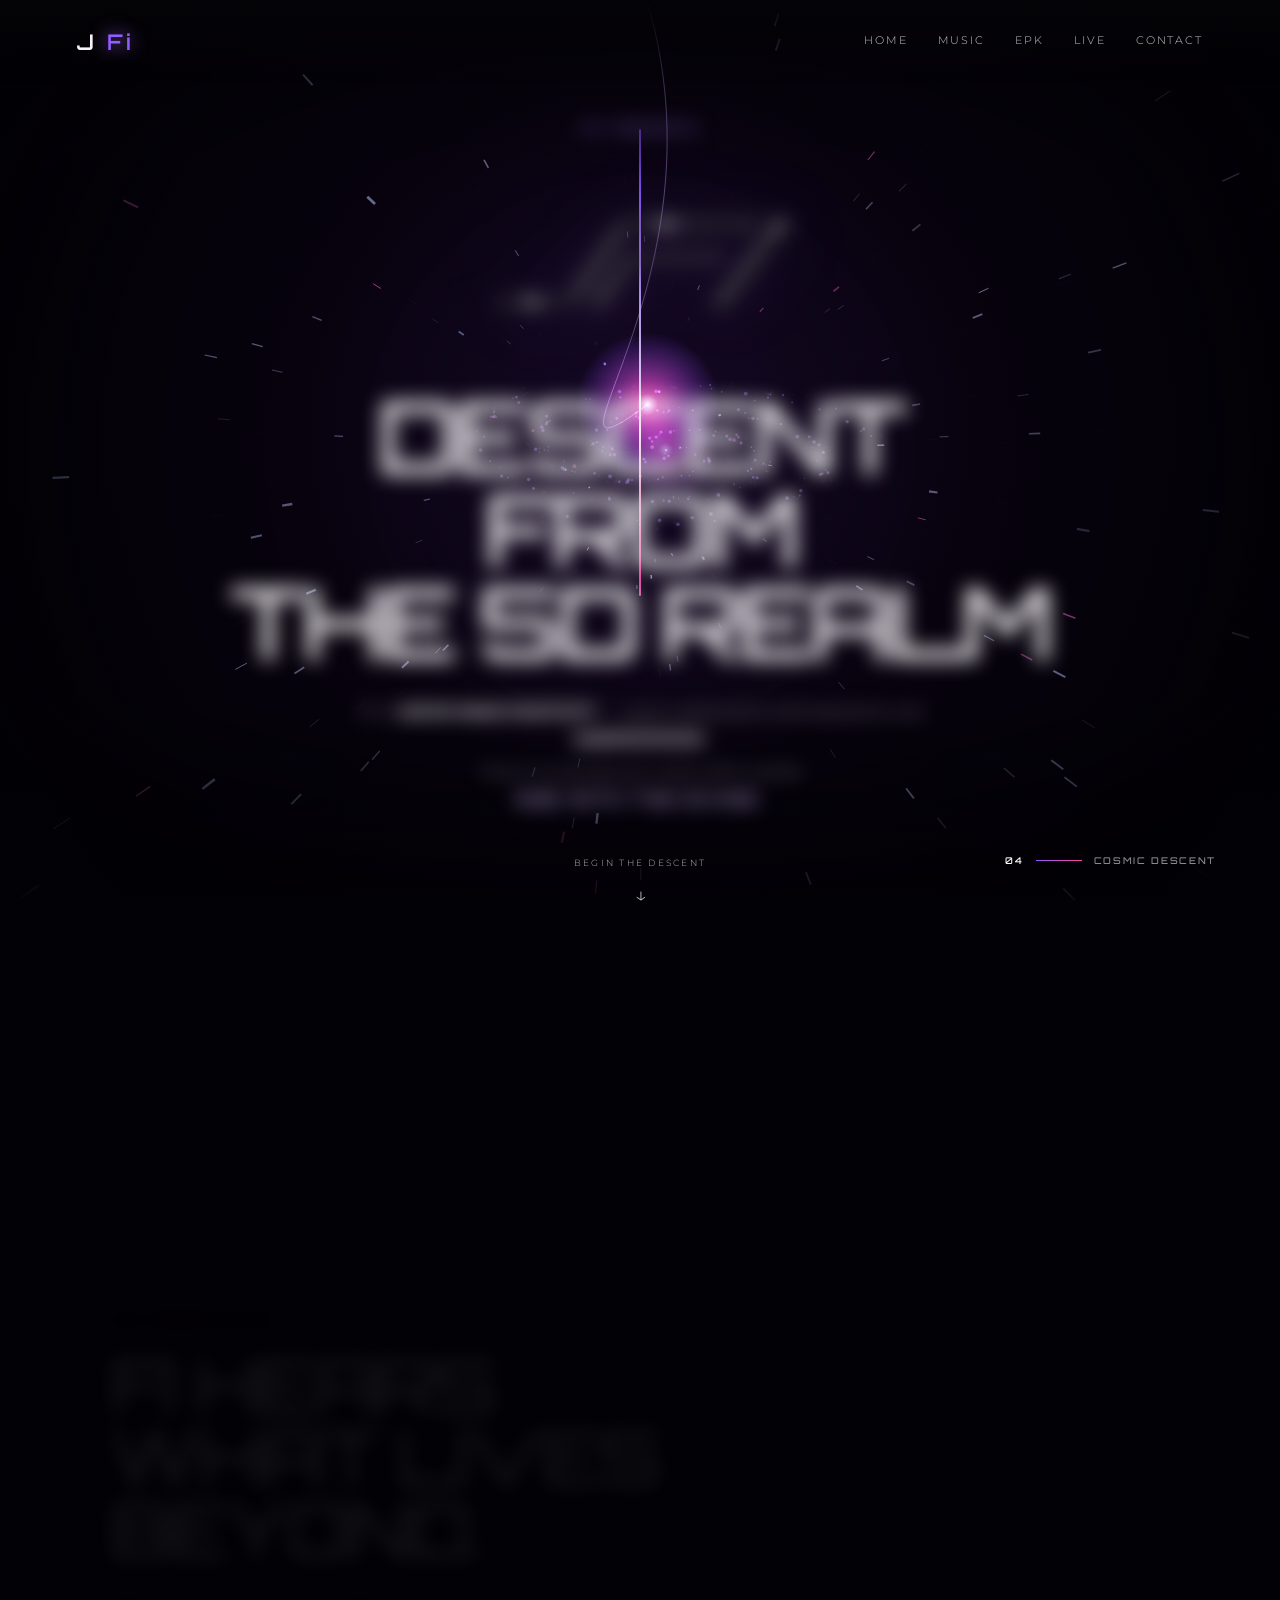
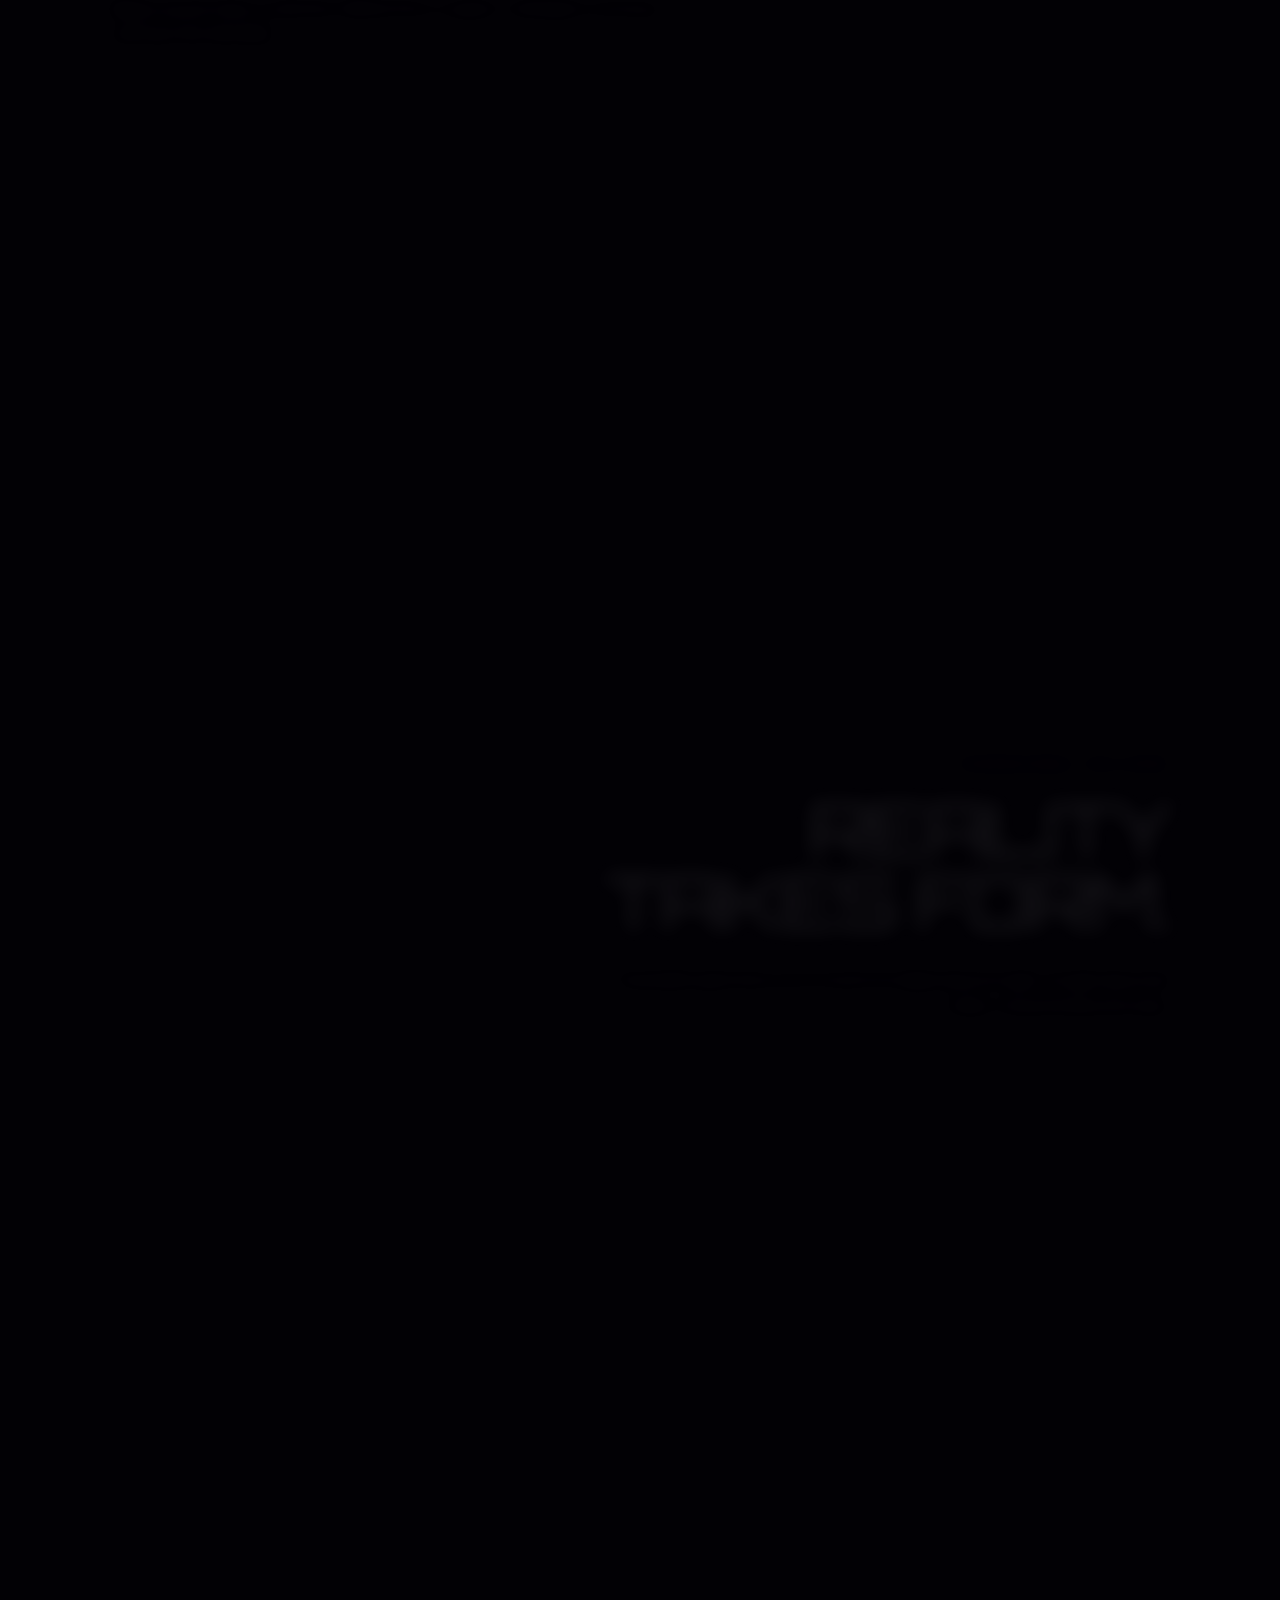
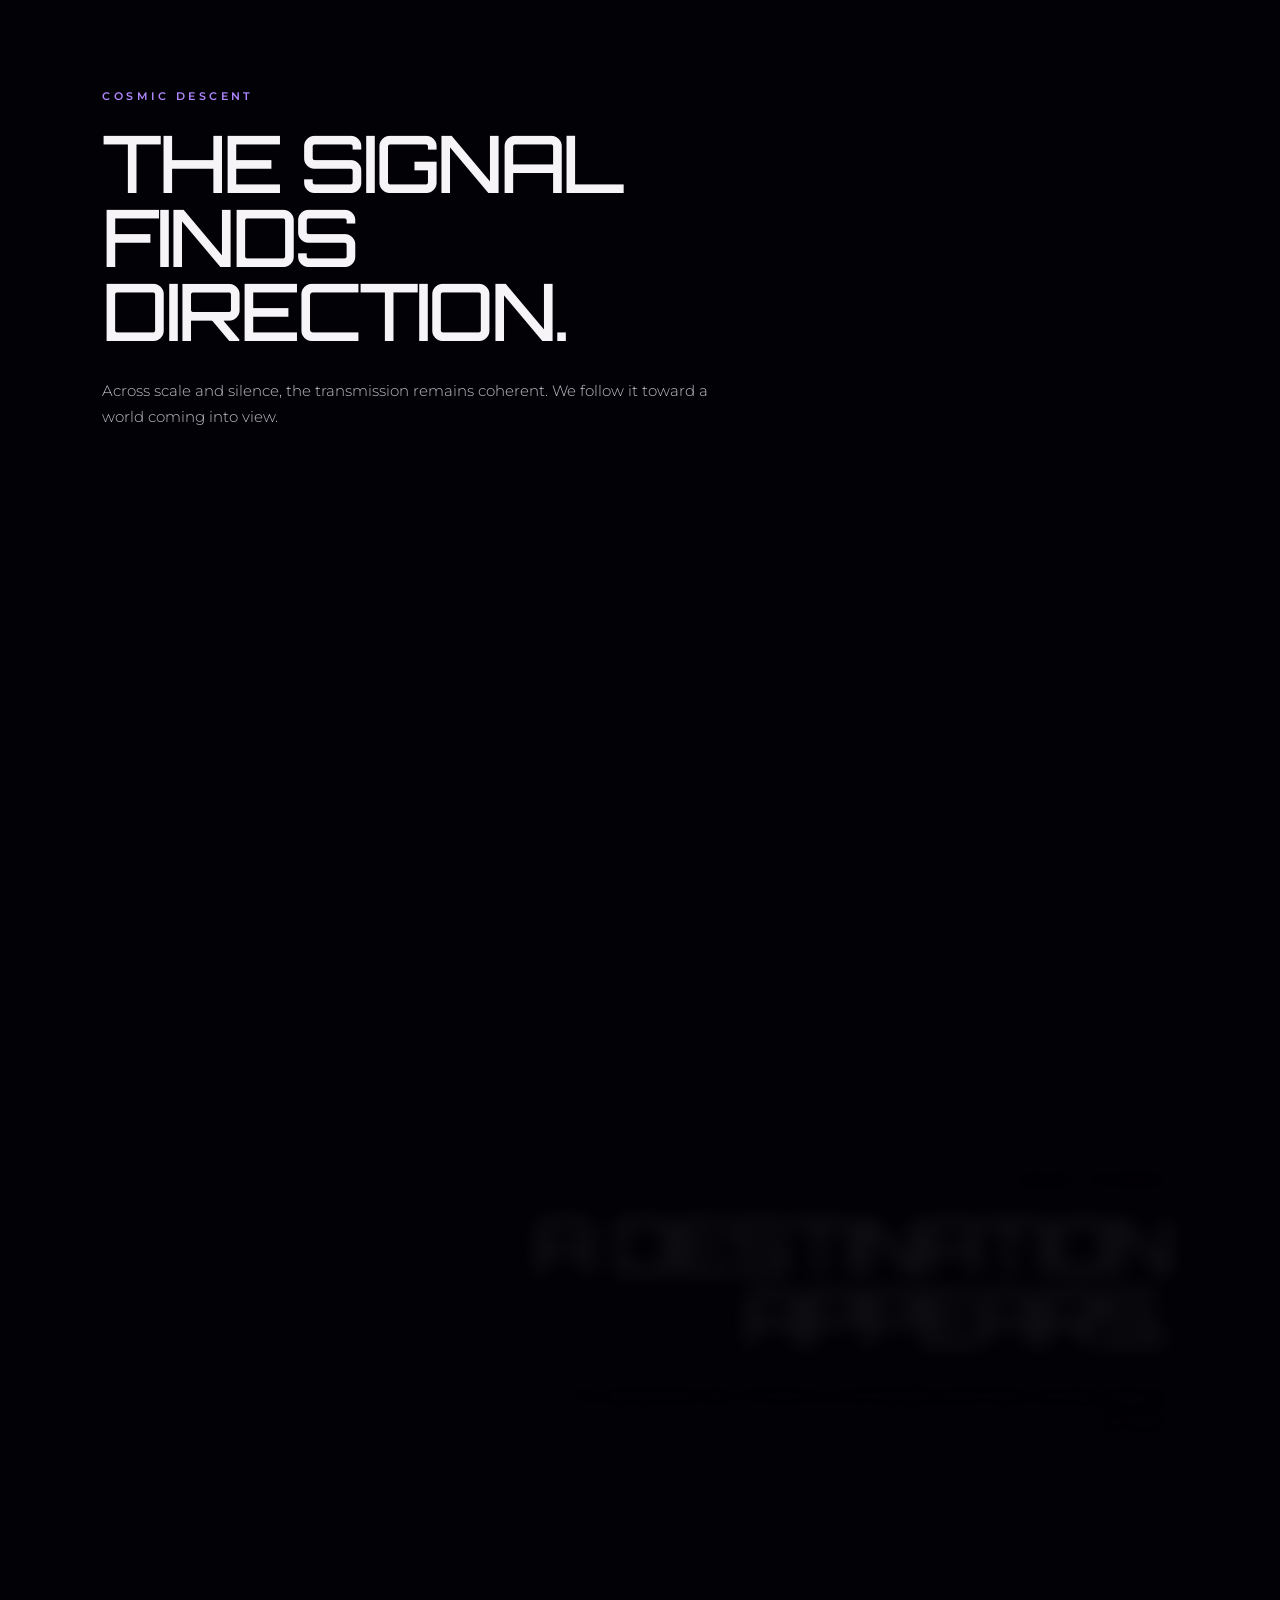
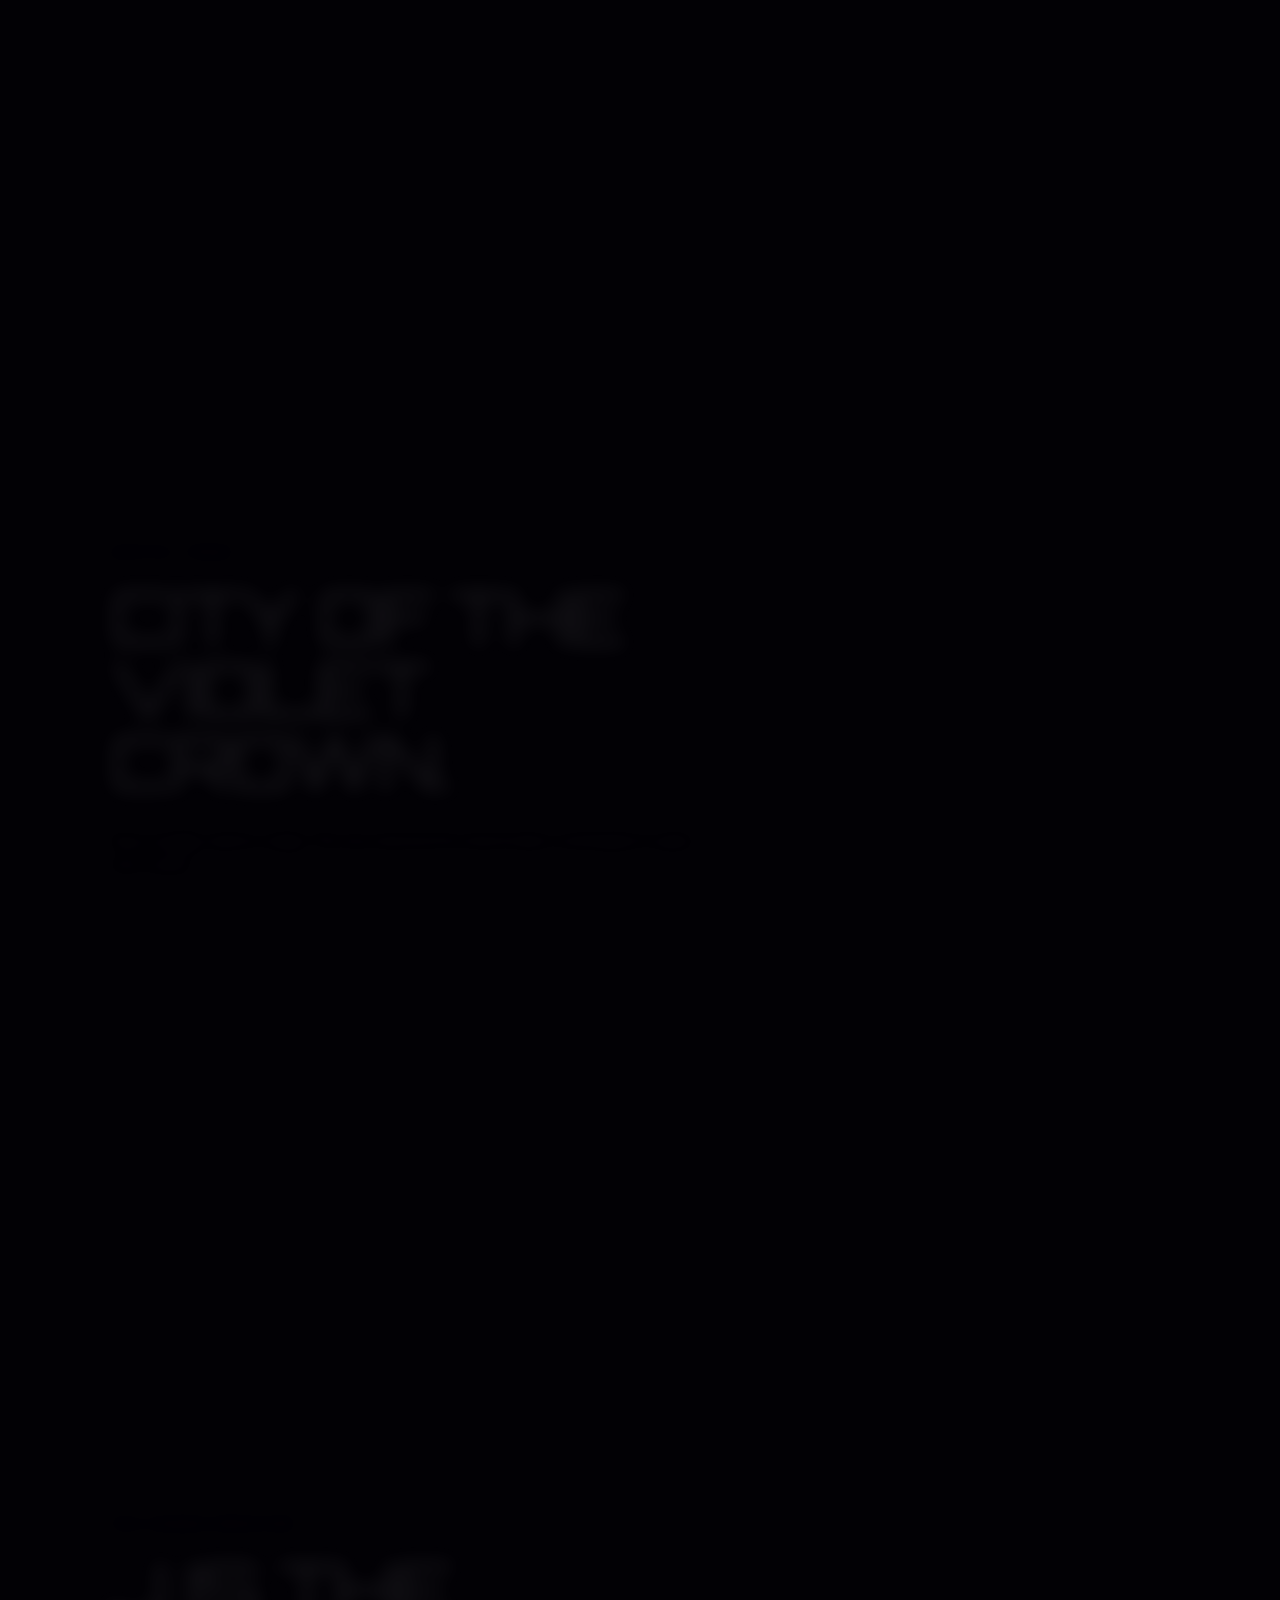
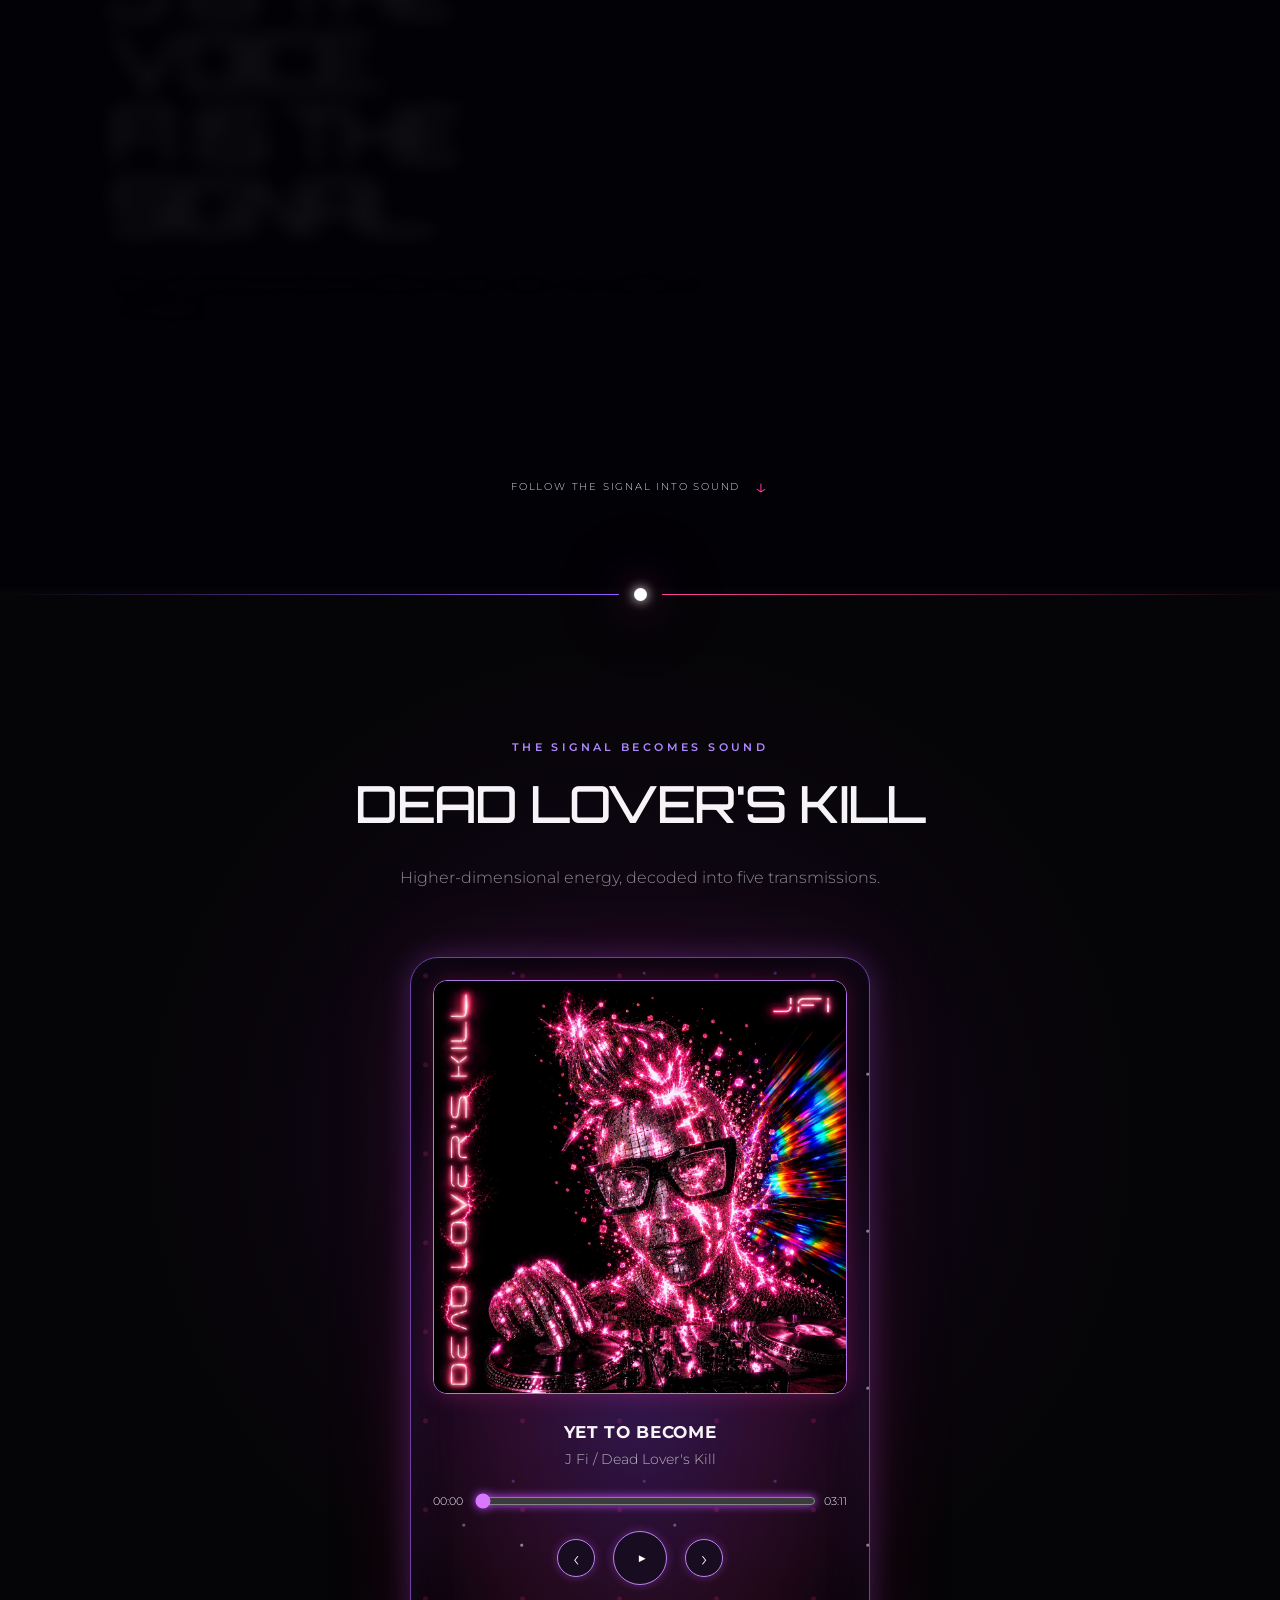
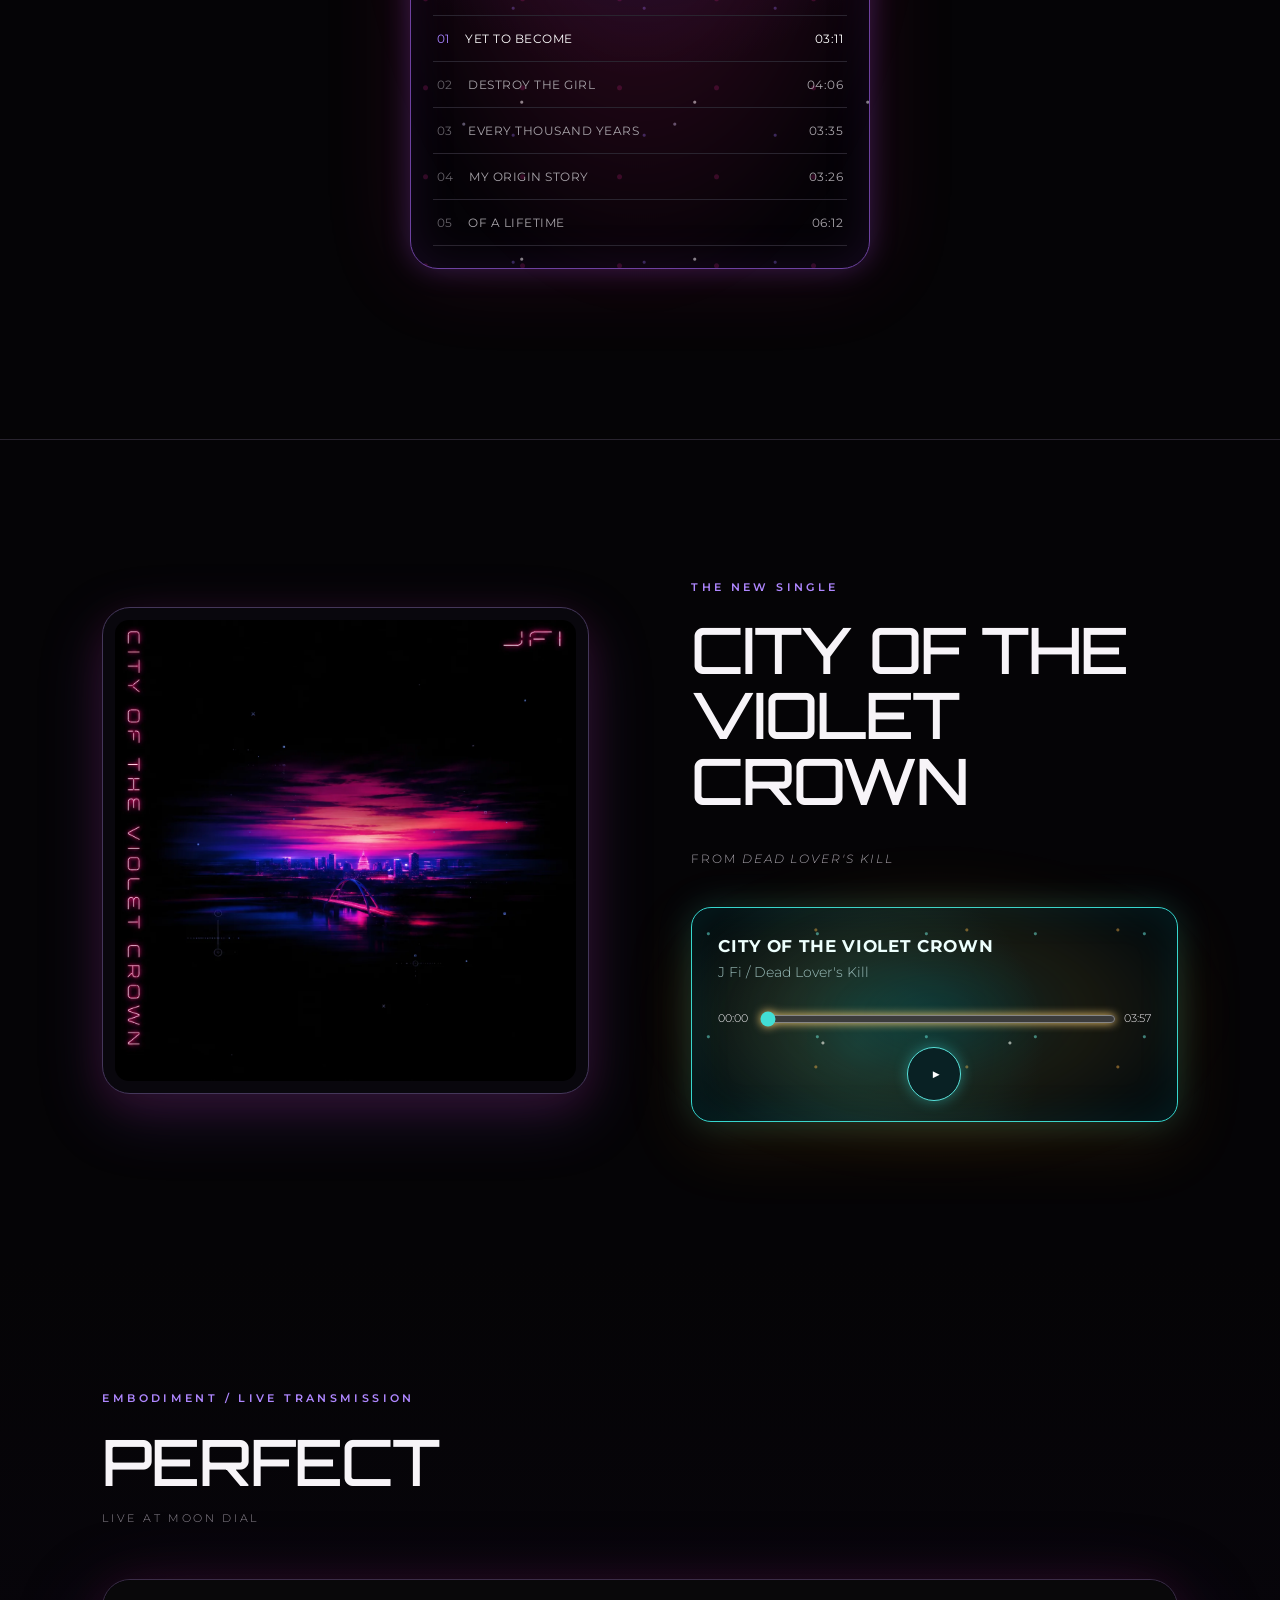
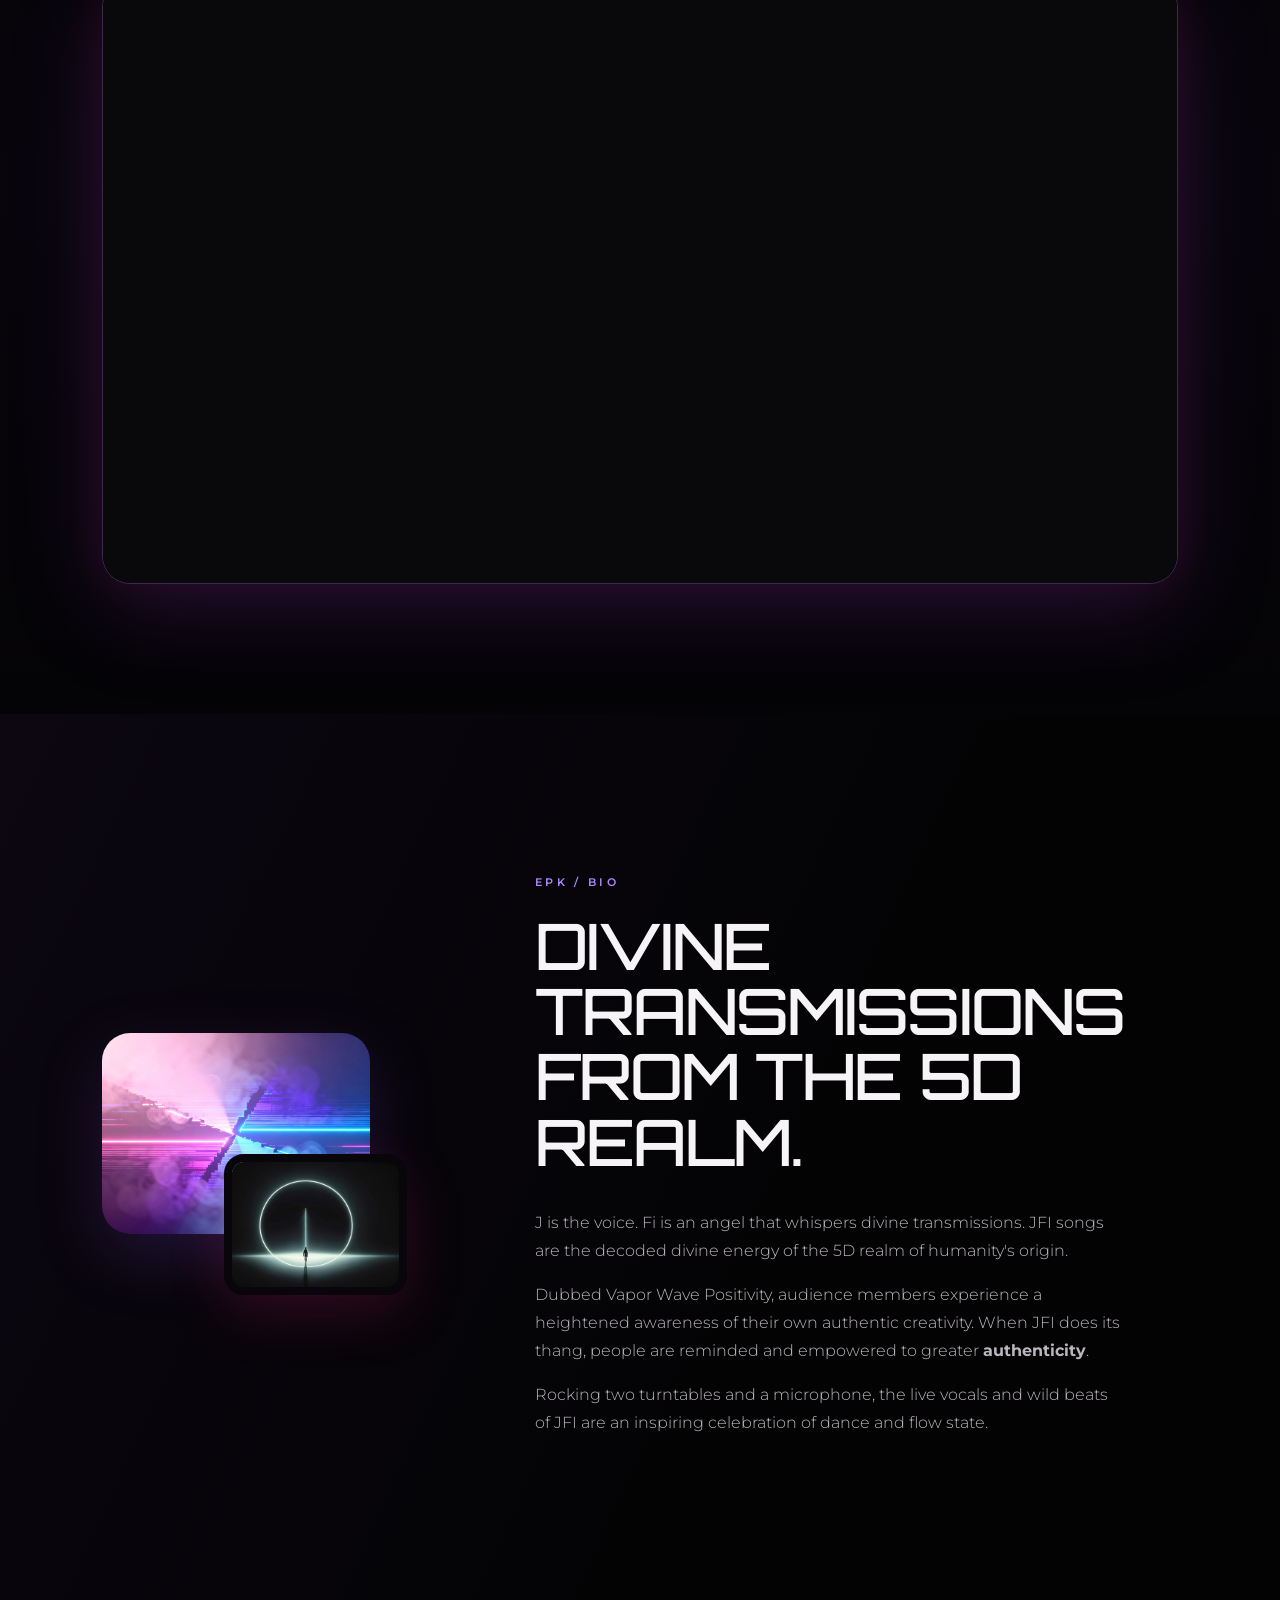
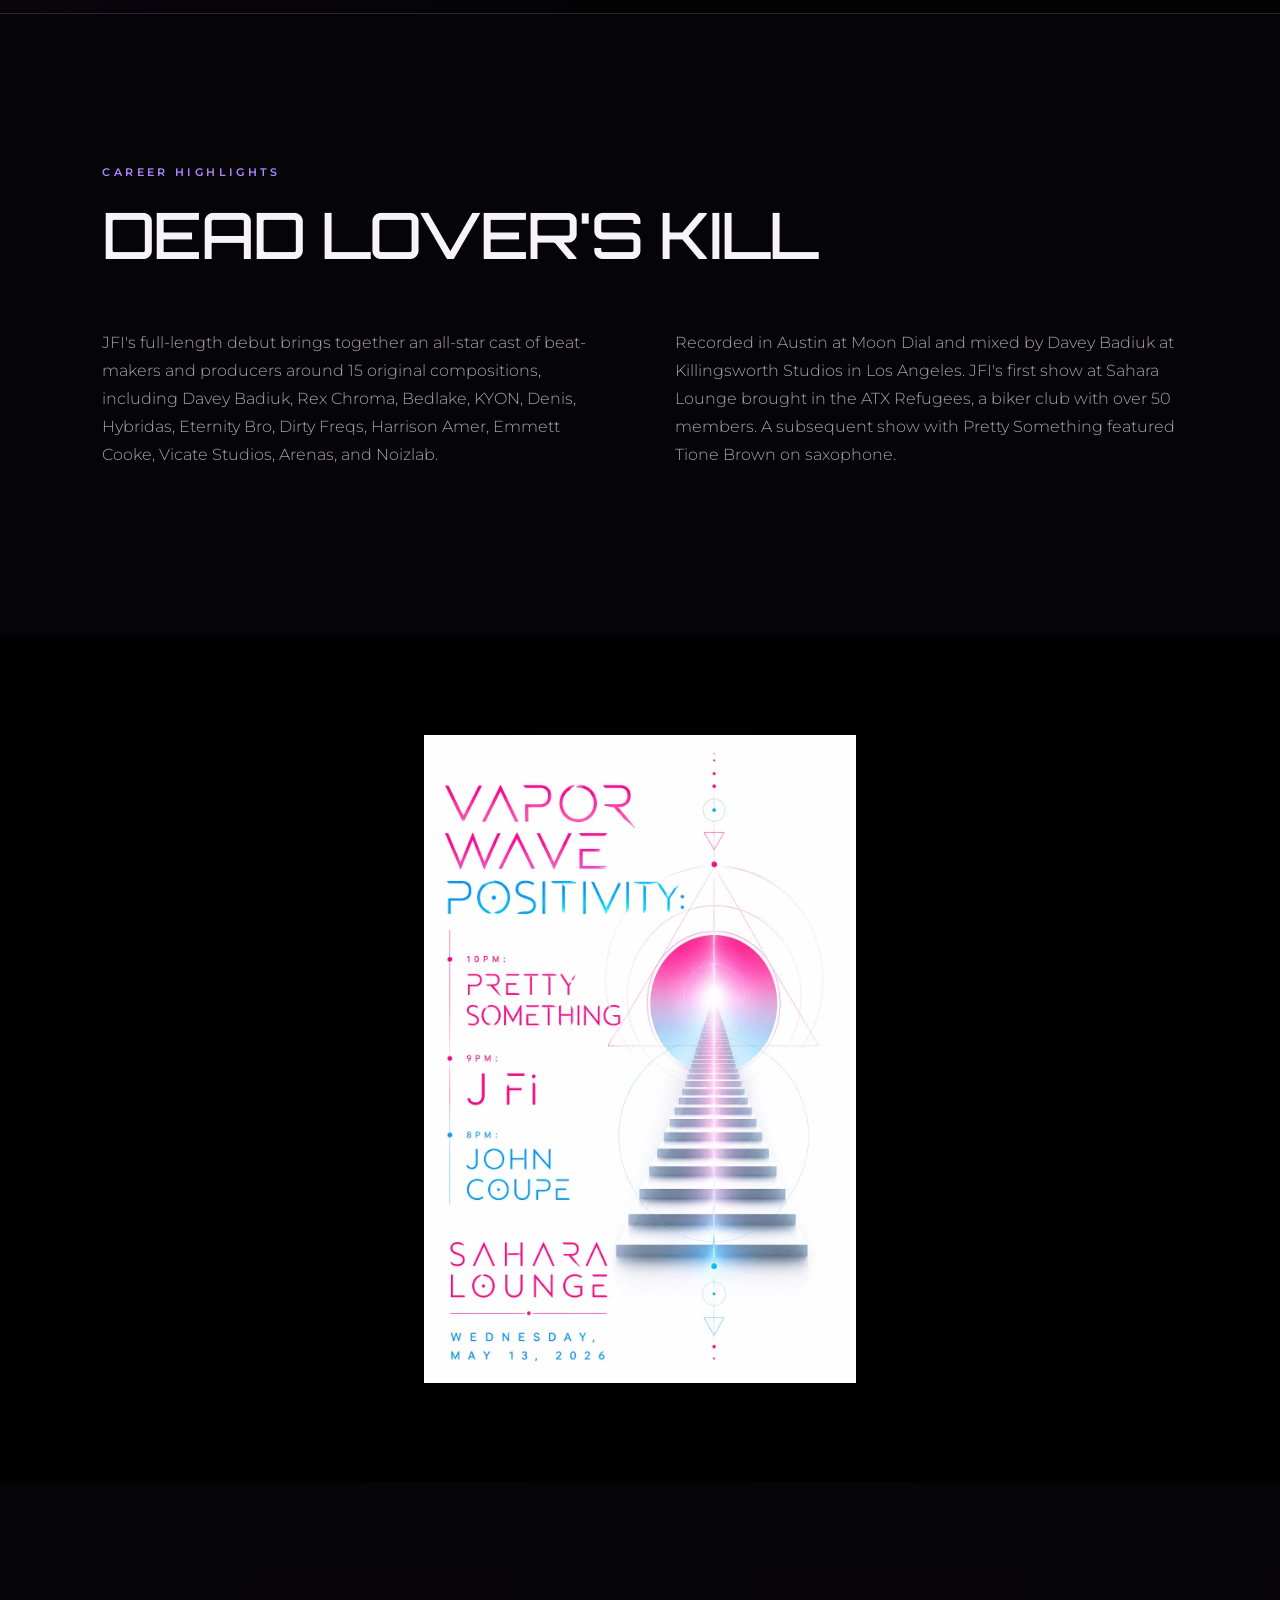
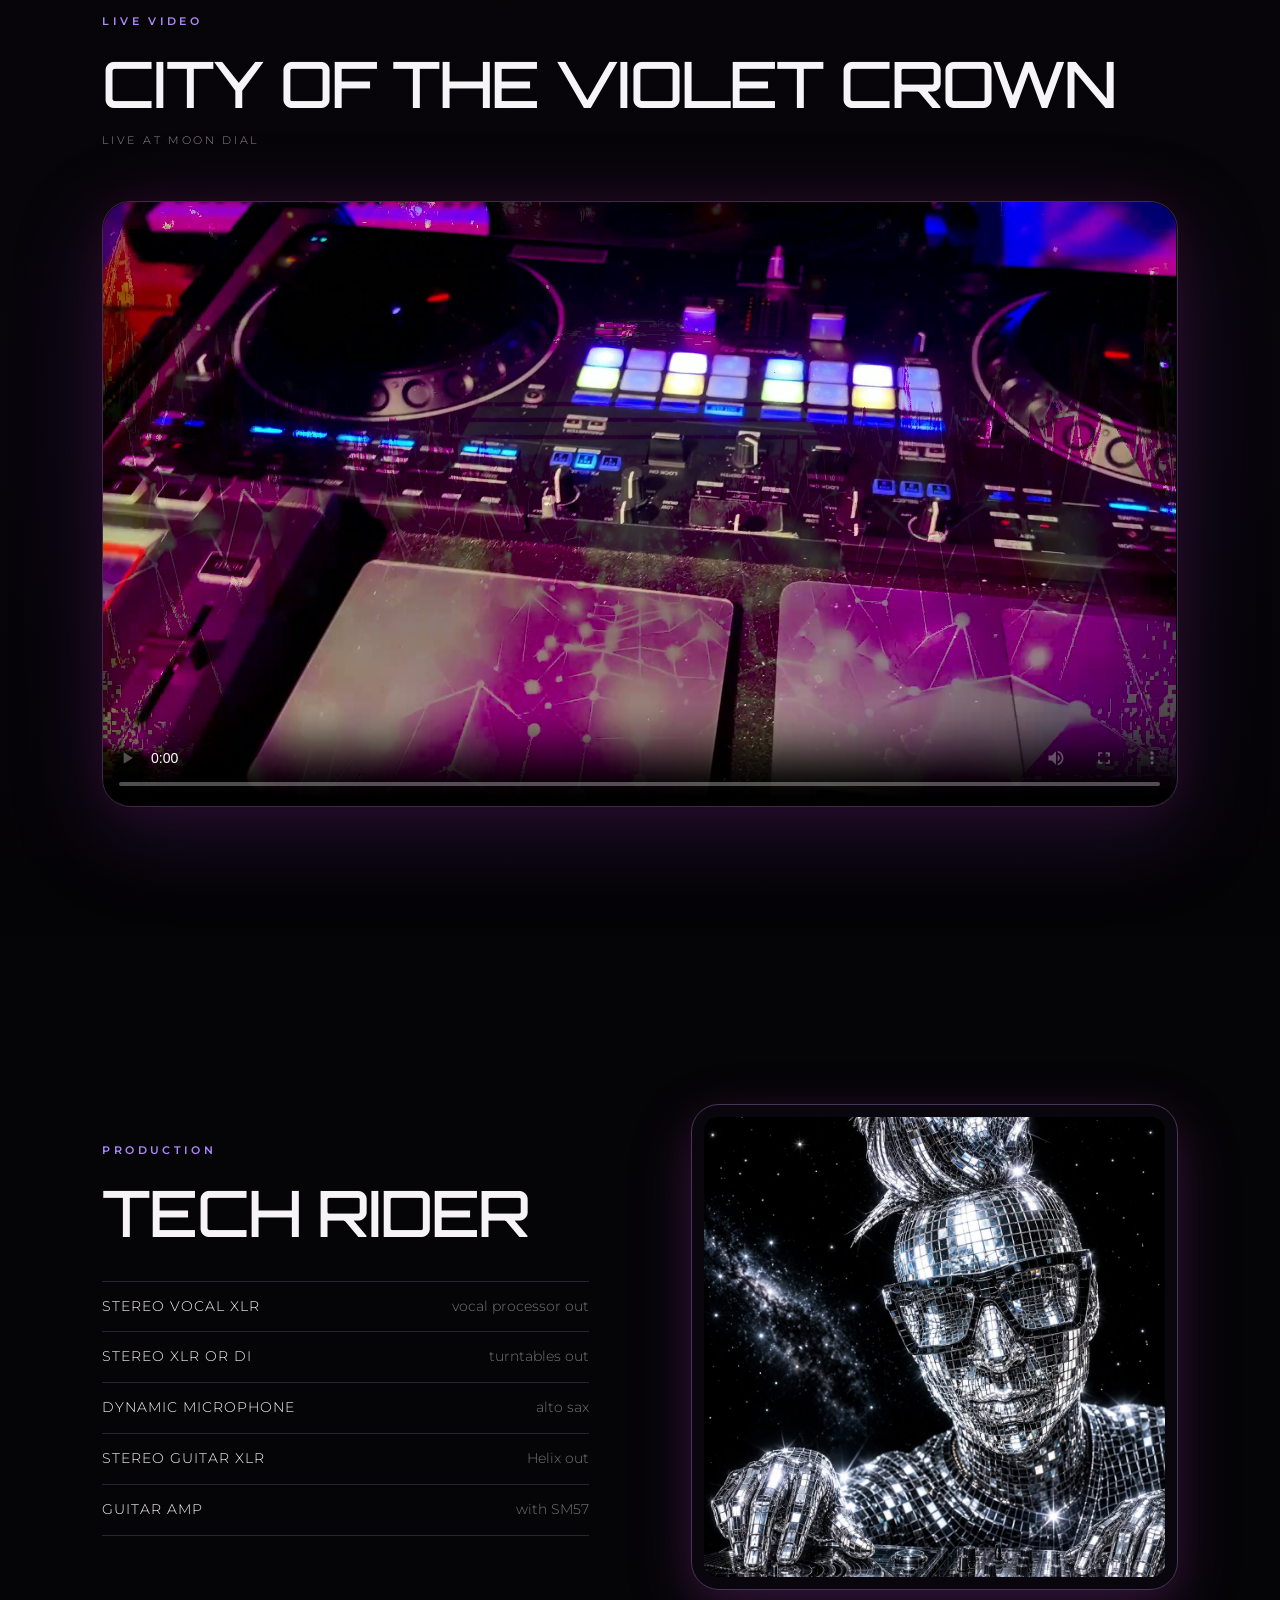
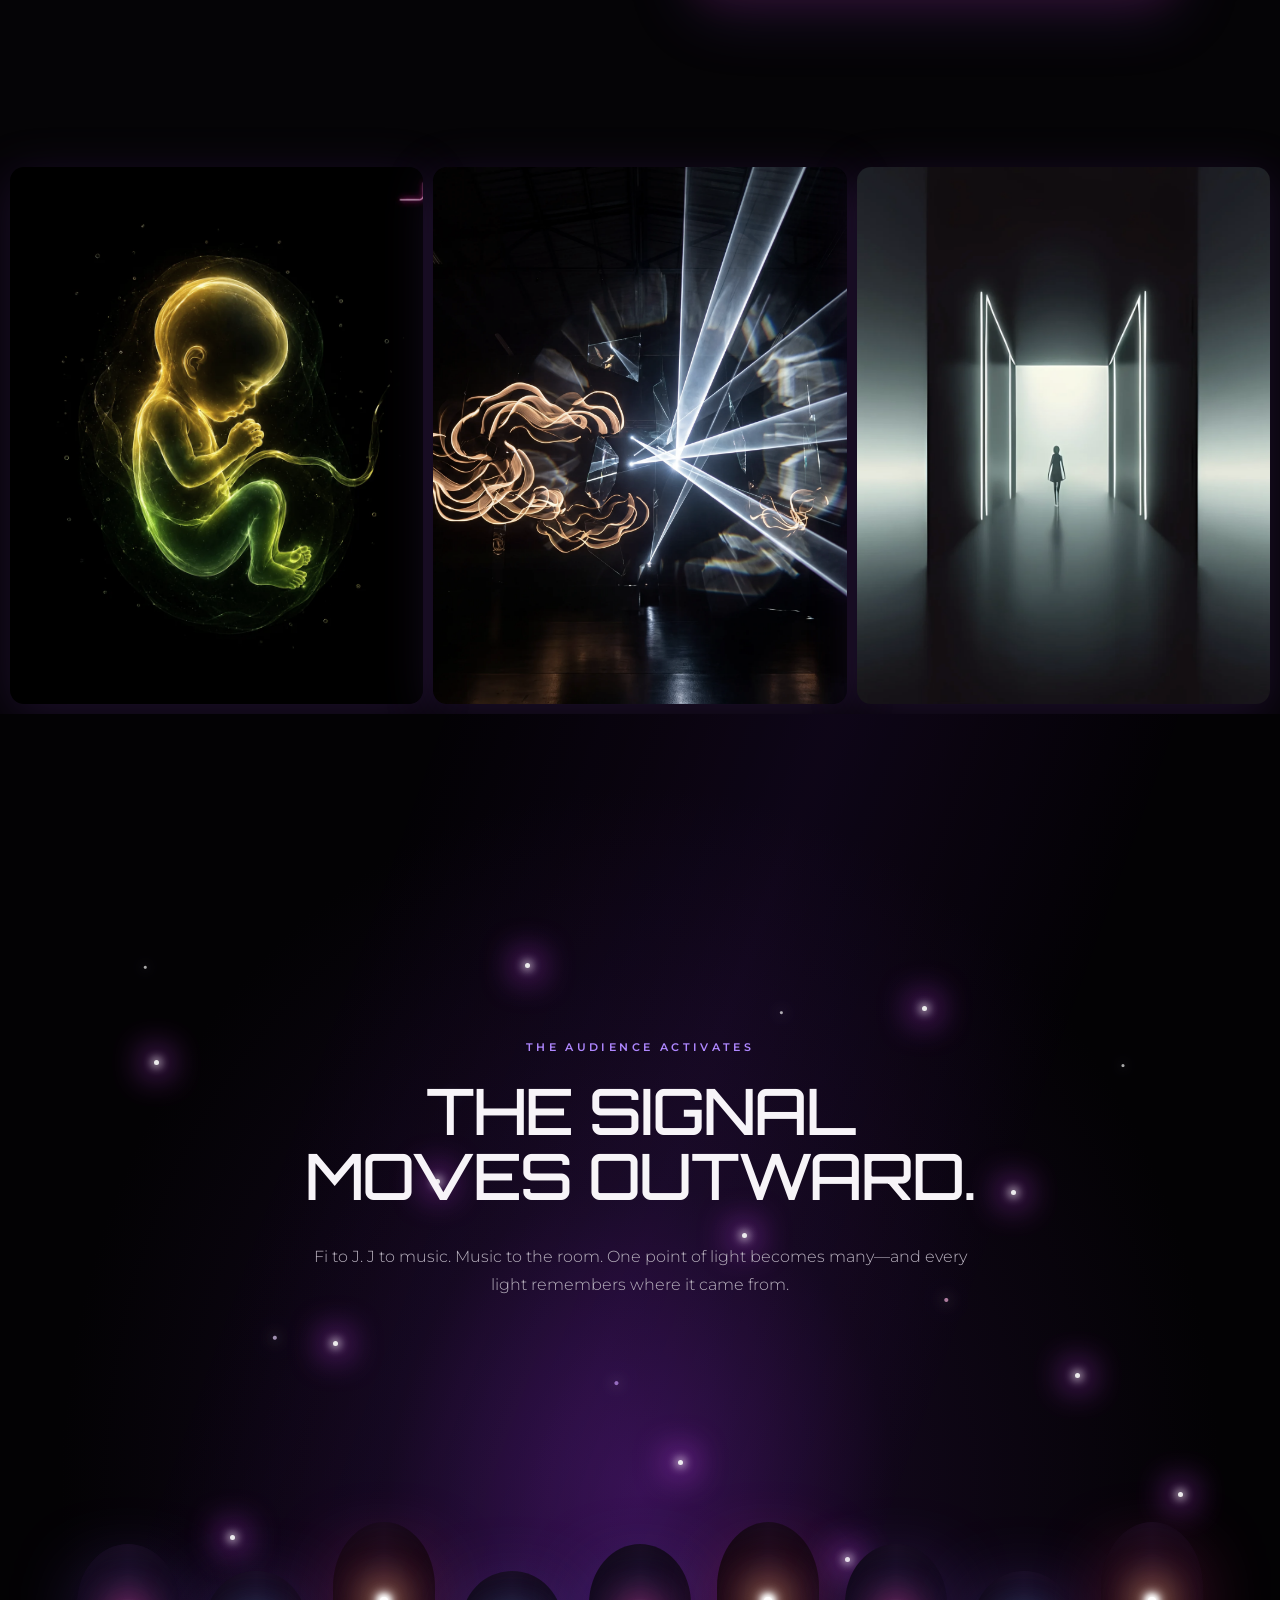
==== commit 97266656: "Embed updated Perfect live video" ====
--- a/index.html
+++ b/index.html
@@ -17,7 +17,7 @@
   <link rel="preconnect" href="https://fonts.googleapis.com"><link rel="preconnect" href="https://fonts.gstatic.com" crossorigin>
   <link href="https://fonts.googleapis.com/css2?family=Montserrat:wght@300;400;500;600&family=Orbitron:wght@500;600&display=swap" rel="stylesheet">
   <link rel="preload" href="assets/web/jfi-hero-mark.webp" as="image" type="image/webp">
-  <link rel="stylesheet" href="styles.css?v=20260819-skyline1">
+  <link rel="stylesheet" href="styles.css?v=20260919-youtube1">
 </head>
 <body>
   <a class="skip-link" href="#music">Skip cinematic introduction</a>
@@ -70,7 +70,7 @@
       <div class="feature-copy"><p class="eyebrow">The new single</p><h2>City of the<br>Violet Crown</h2><p>From <em>Dead Lover's Kill</em></p><div class="single-player" aria-label="City of the Violet Crown music player"><div class="now-playing" aria-live="polite"><strong>City of the Violet Crown</strong><span>J Fi / Dead Lover's Kill</span></div><audio id="single-audio" preload="metadata" src="assets/JFI%20-DEAD%20LOVER'S%20KILL-%2002_CITY%20OF%20THE%20VIOLET%20CROWN.mp3"></audio><noscript><audio class="nojs-audio" controls preload="metadata" src="assets/JFI%20-DEAD%20LOVER'S%20KILL-%2002_CITY%20OF%20THE%20VIOLET%20CROWN.mp3"></audio></noscript><div class="player-progress single-progress"><span id="single-elapsed">00:00</span><input id="single-track-progress" type="range" min="0" max="100" value="0" step="0.1" aria-label="City of the Violet Crown progress"><span id="single-total">03:57</span></div><div class="player-controls single-controls"><button id="single-play" class="play-button" type="button" aria-label="Play City of the Violet Crown">▶</button></div></div></div>
     </section>
 
-    <section id="live" class="video-feature content-scene"><div class="section-heading"><p class="eyebrow">Embodiment / live transmission</p><h2>Destroy the Girl</h2></div><div class="video-shell poster-one"><video controls preload="metadata" playsinline poster="assets/videoAssets/destroy-the-girl-live-poster.jpg"><source src="assets/videoAssets/destroy-the-girl-live.mp4" type="video/mp4"></video></div></section>
+    <section id="live" class="video-feature content-scene"><div class="section-heading"><p class="eyebrow">Embodiment / live transmission</p><h2>Perfect</h2><p class="video-subtitle">Live at Moon Dial</p></div><div class="video-shell poster-one"><iframe src="https://www.youtube.com/embed/cW_MX0Fi5k4?rel=0" title="JFI — Perfect, live at Moon Dial" loading="lazy" allow="accelerometer; autoplay; clipboard-write; encrypted-media; gyroscope; picture-in-picture; web-share" referrerpolicy="strict-origin-when-cross-origin" allowfullscreen></iframe></div></section>
 
     <section id="epk" class="story content-scene"><div class="story-art layered-art"><img loading="lazy" src="assets/web/destroy-the-girl-artwork.webp" alt="Destroy the Girl artwork"><img loading="lazy" src="assets/web/dead-lovers-kill-final.webp" alt="Dead Lover's Kill album artwork"></div><div class="story-copy"><p class="eyebrow">EPK / Bio</p><h2>Divine transmissions<br>from the 5D realm.</h2><p>J is the voice. Fi is an angel that whispers divine transmissions. JFI songs are the decoded divine energy of the 5D realm of humanity's origin.</p><p>Dubbed Vapor Wave Positivity, audience members experience a heightened awareness of their own authentic creativity. When JFI does its thang, people are reminded and empowered to greater <strong>authenticity</strong>.</p><p>Rocking two turntables and a microphone, the live vocals and wild beats of JFI are an inspiring celebration of dance and flow state.</p></div></section>
 
--- a/styles.css
+++ b/styles.css
@@ -132,7 +132,8 @@
 .video-feature { padding:130px clamp(24px,8vw,140px); background:linear-gradient(180deg,#050406,#08050c 50%,#040305); }
 .video-subtitle { margin:-20px 0 35px; color:#918b95; font-size:.7rem; letter-spacing:.24em; text-transform:uppercase; }
 .video-shell { max-width:1200px; margin:auto; overflow:hidden; border:1px solid #3b2d48; border-radius:var(--radius-xl); box-shadow:0 26px 90px #6c2ea042,0 0 48px #fb287c18; }
-.video-shell video { display:block; width:100%; aspect-ratio:16/9; border-radius:inherit; background:#09080a; object-fit:cover; }
+.video-shell video,
+.video-shell iframe { display:block; width:100%; aspect-ratio:16/9; border:0; border-radius:inherit; background:#09080a; object-fit:cover; }
 .story { padding:160px clamp(24px,8vw,140px); display:grid; grid-template-columns:minmax(280px,.85fr) 1.15fr; gap:clamp(55px,10vw,160px); align-items:center; background:linear-gradient(115deg,#0c0712,#030304 60%); }
 .layered-art { position:relative; padding:0 12% 20% 0; }
 .layered-art img:first-child { border-radius:var(--radius-xl); box-shadow:var(--bloom-violet); }
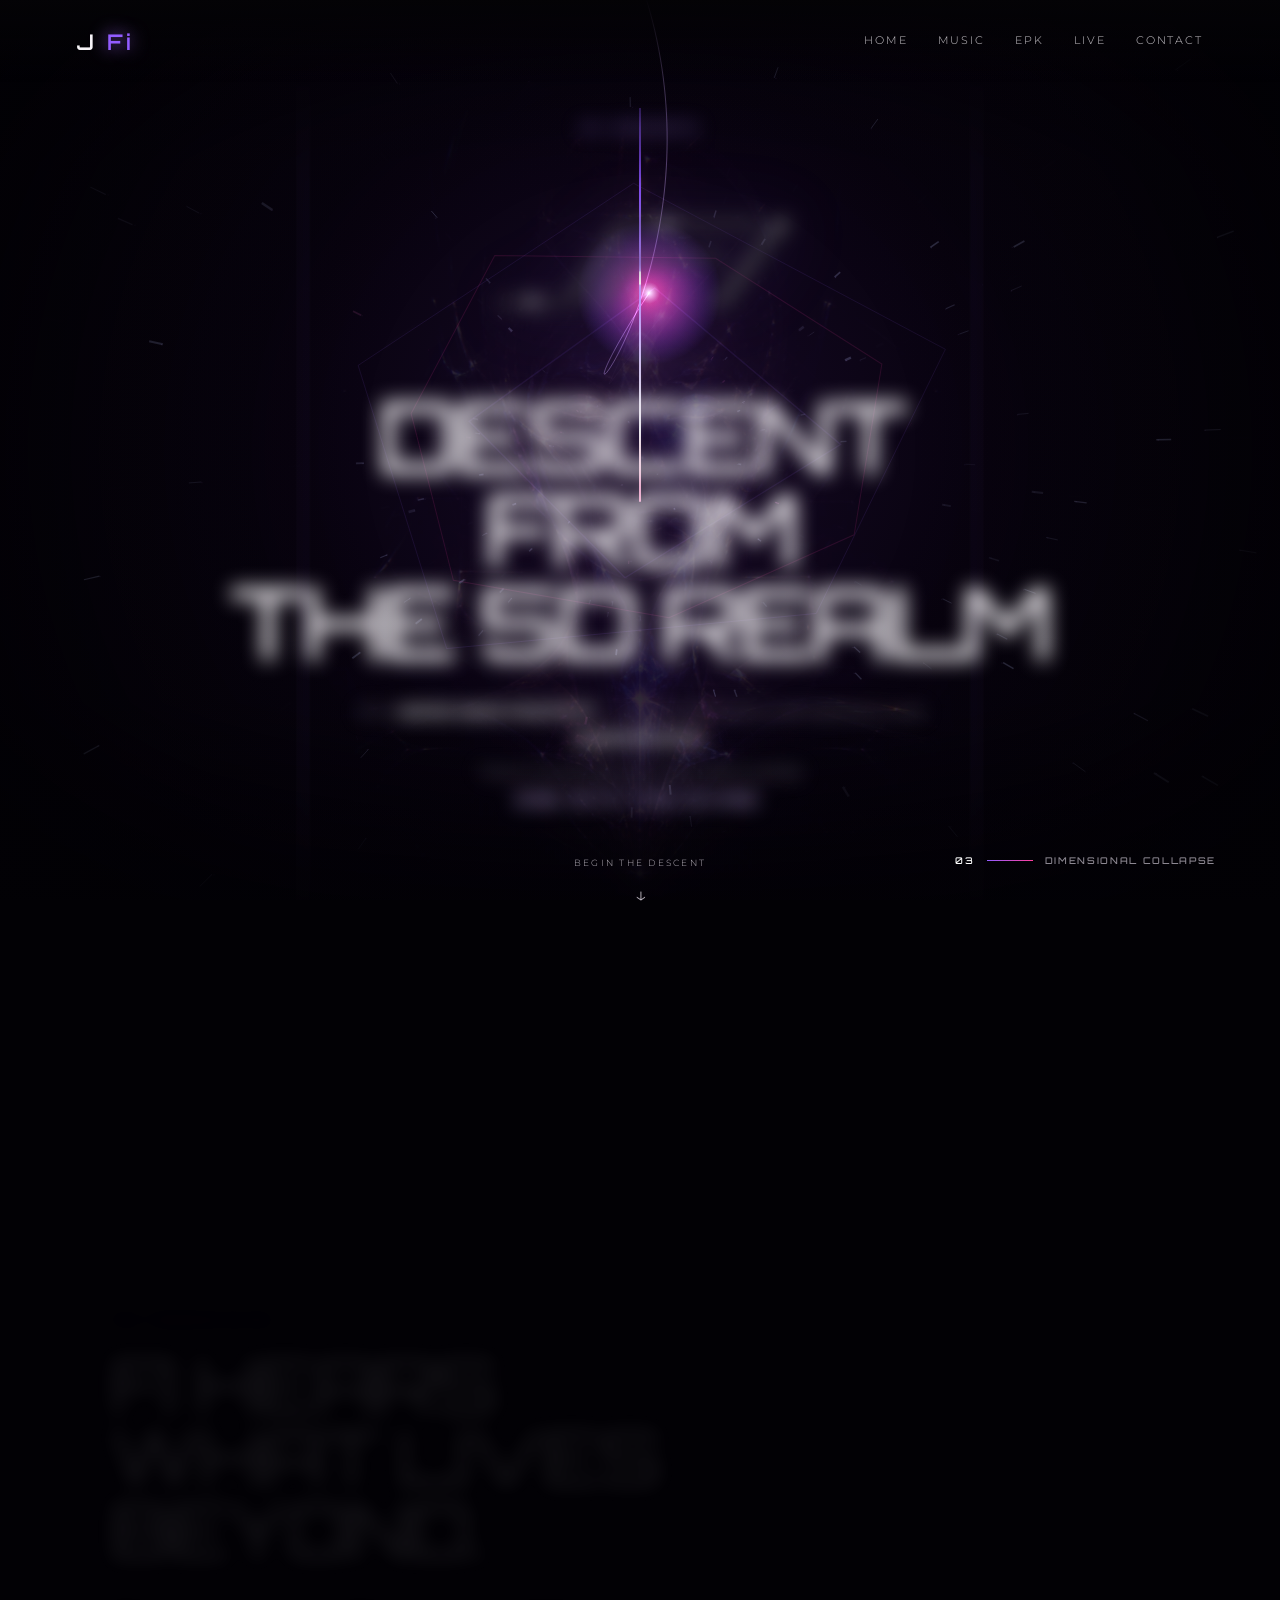
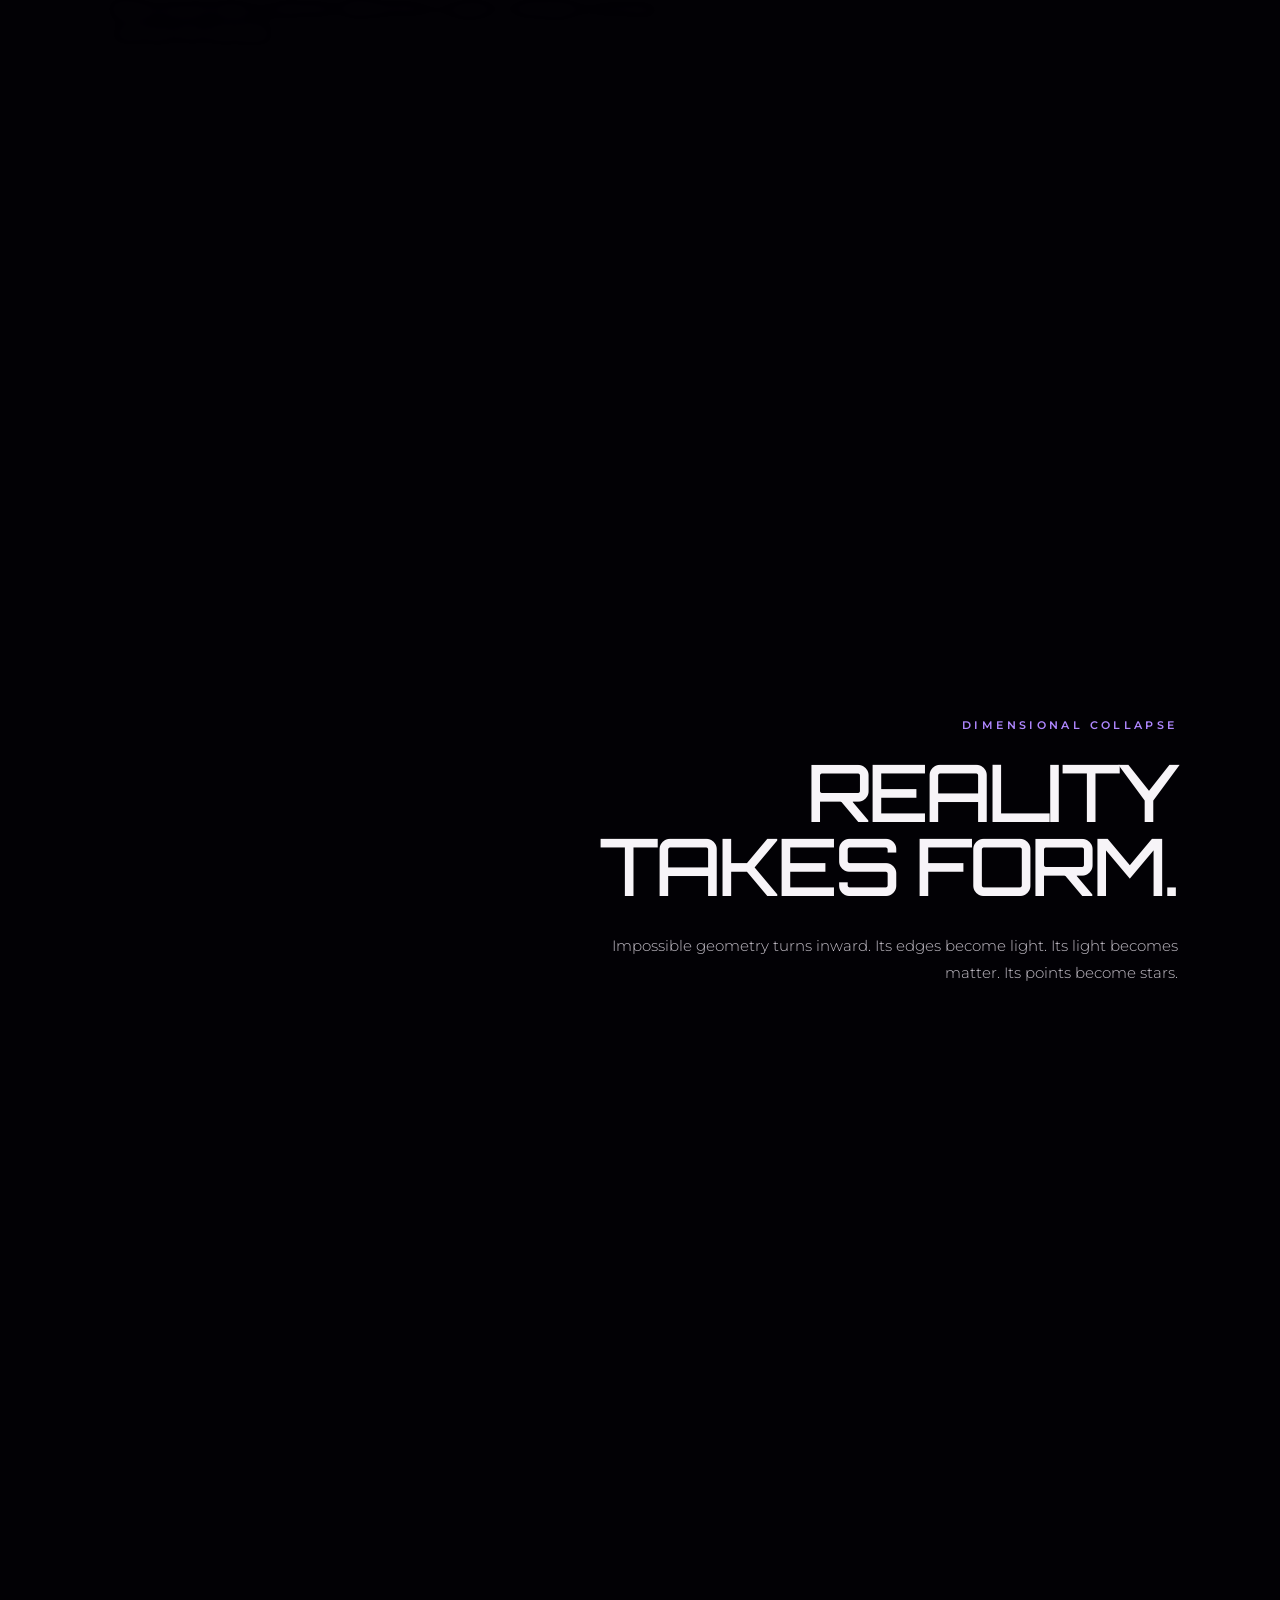
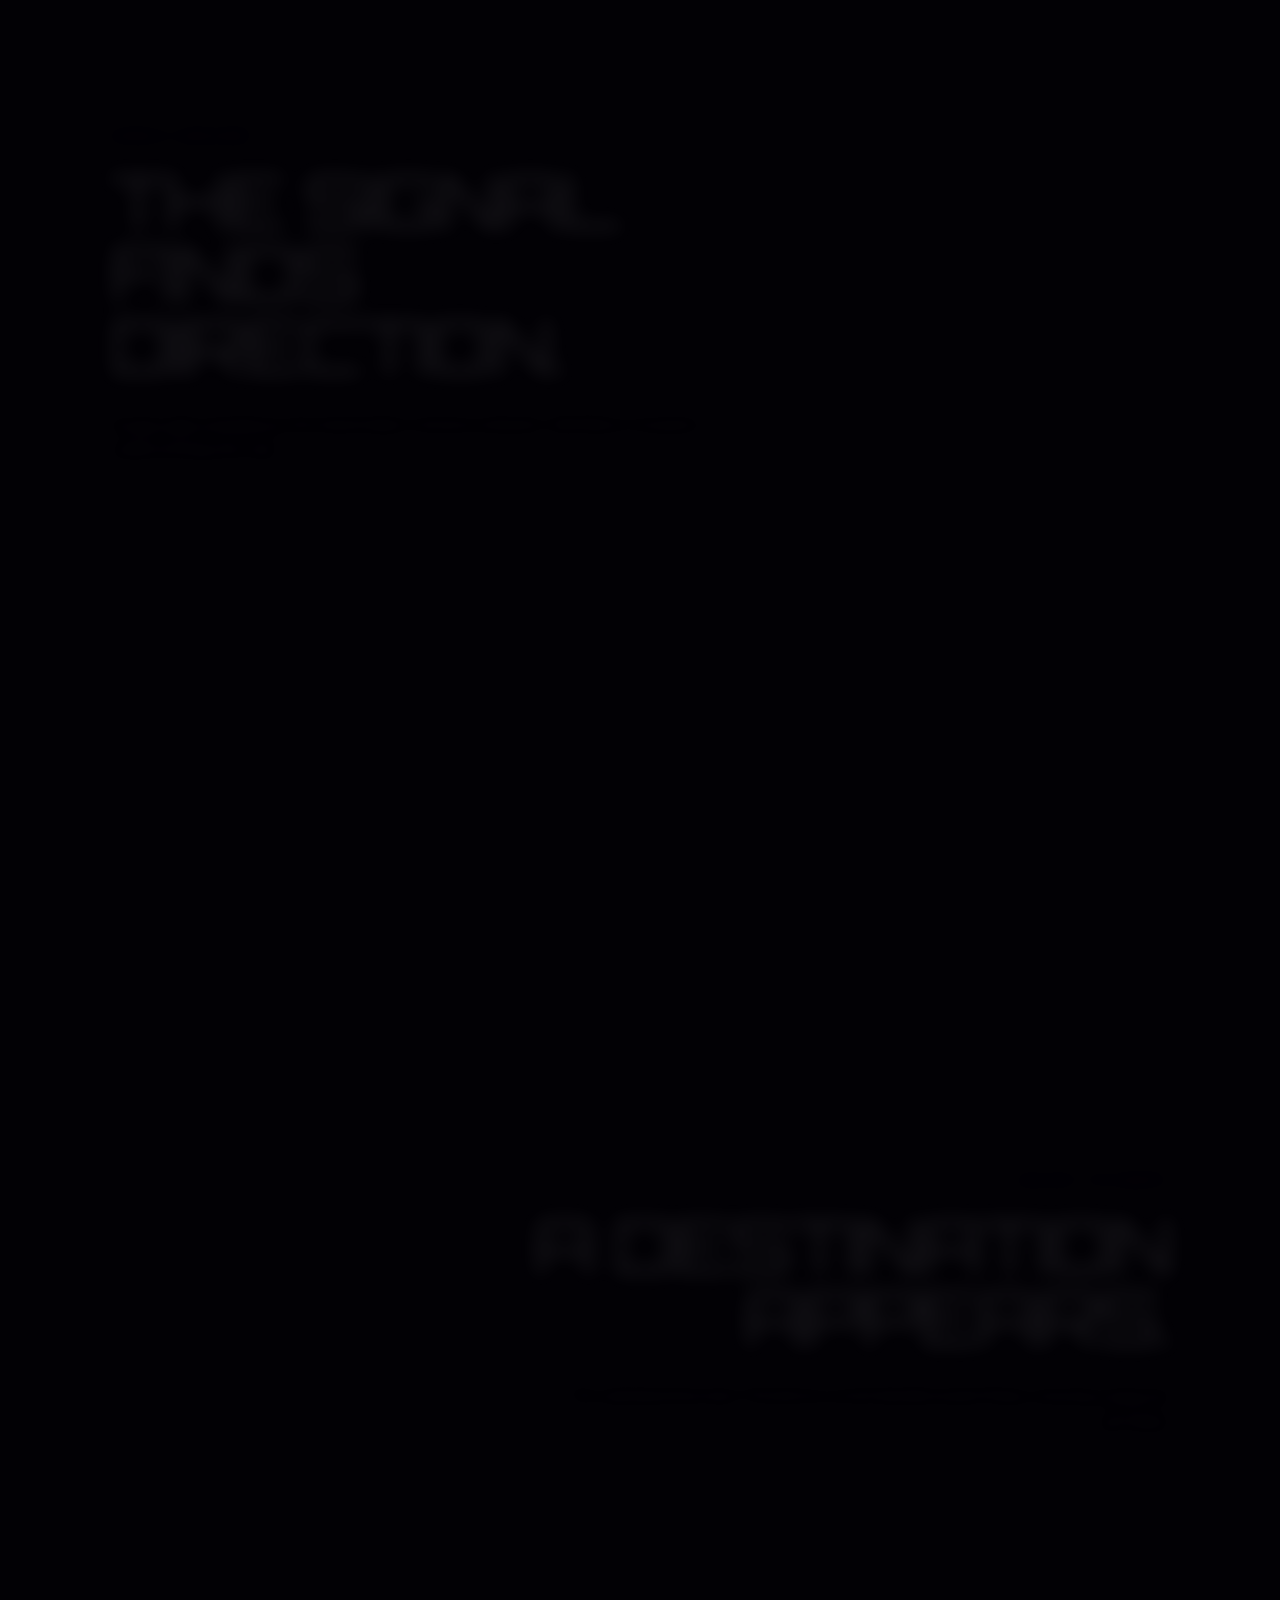
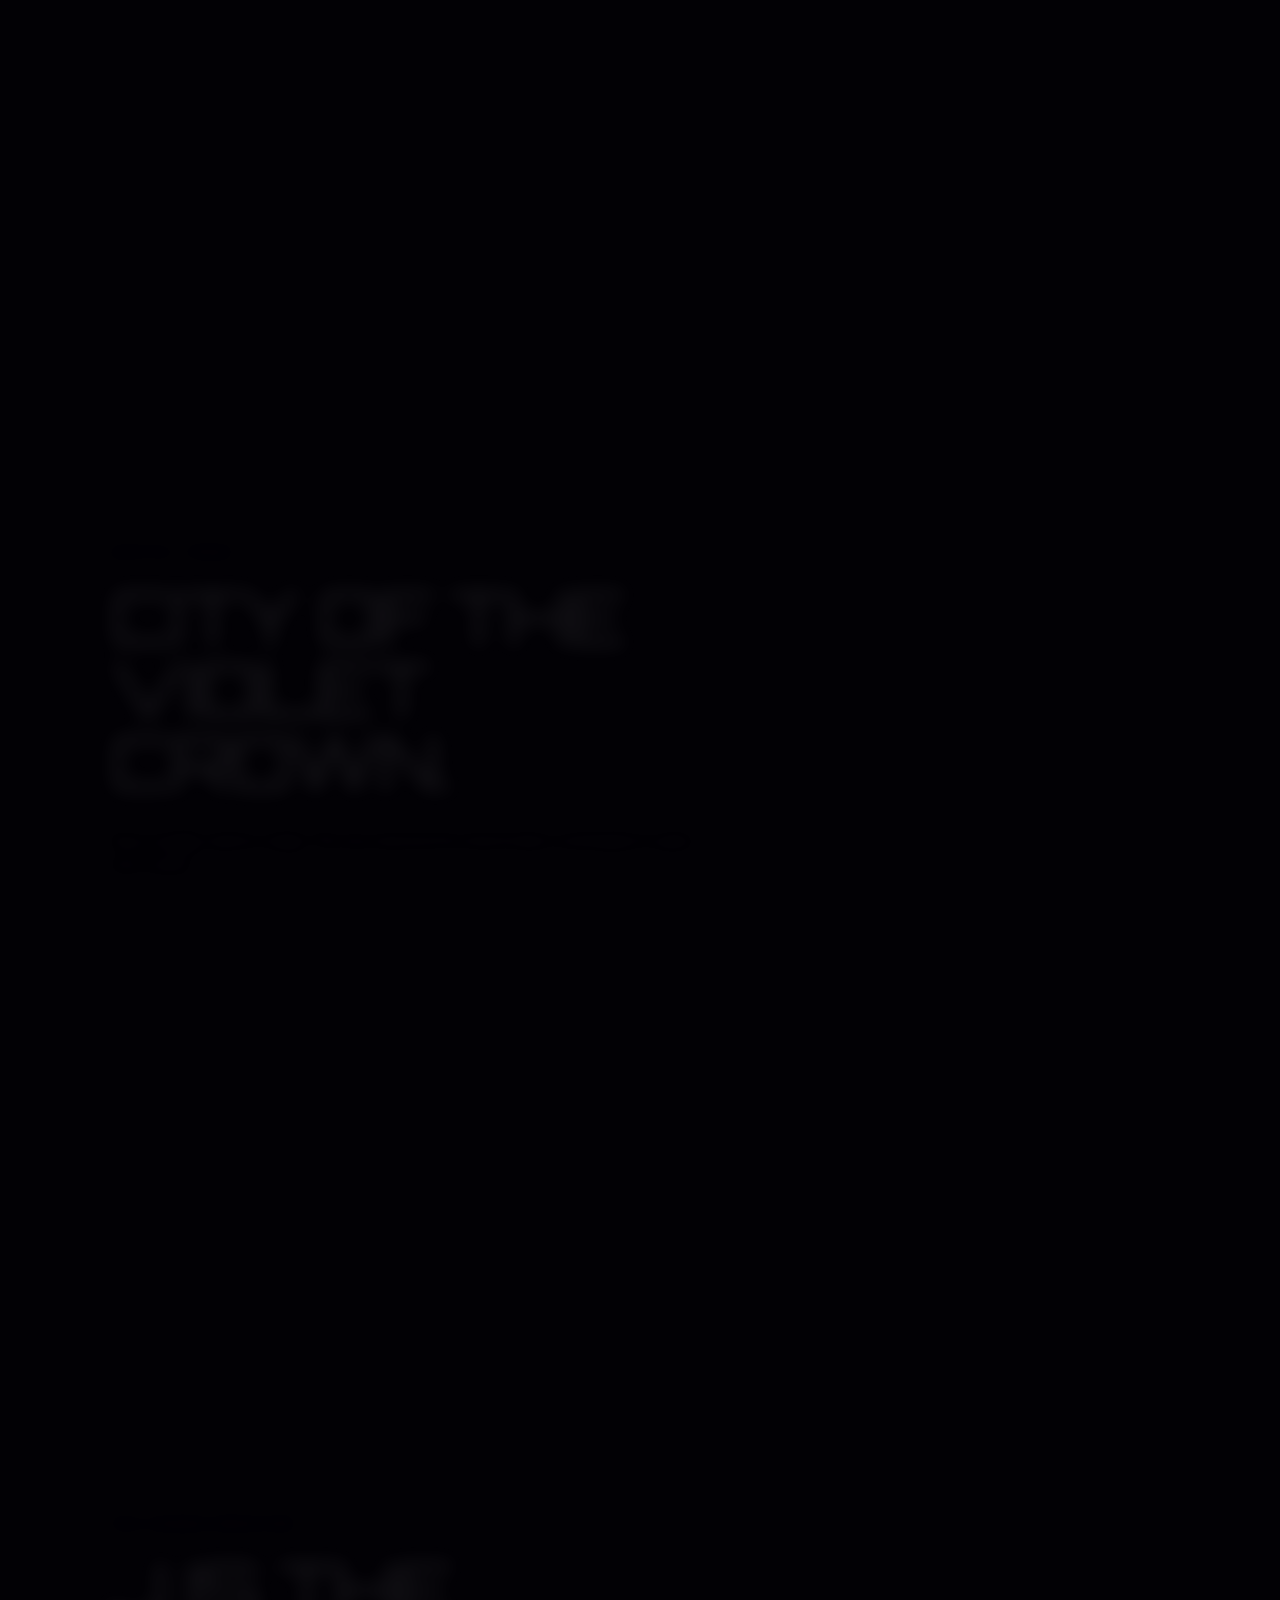
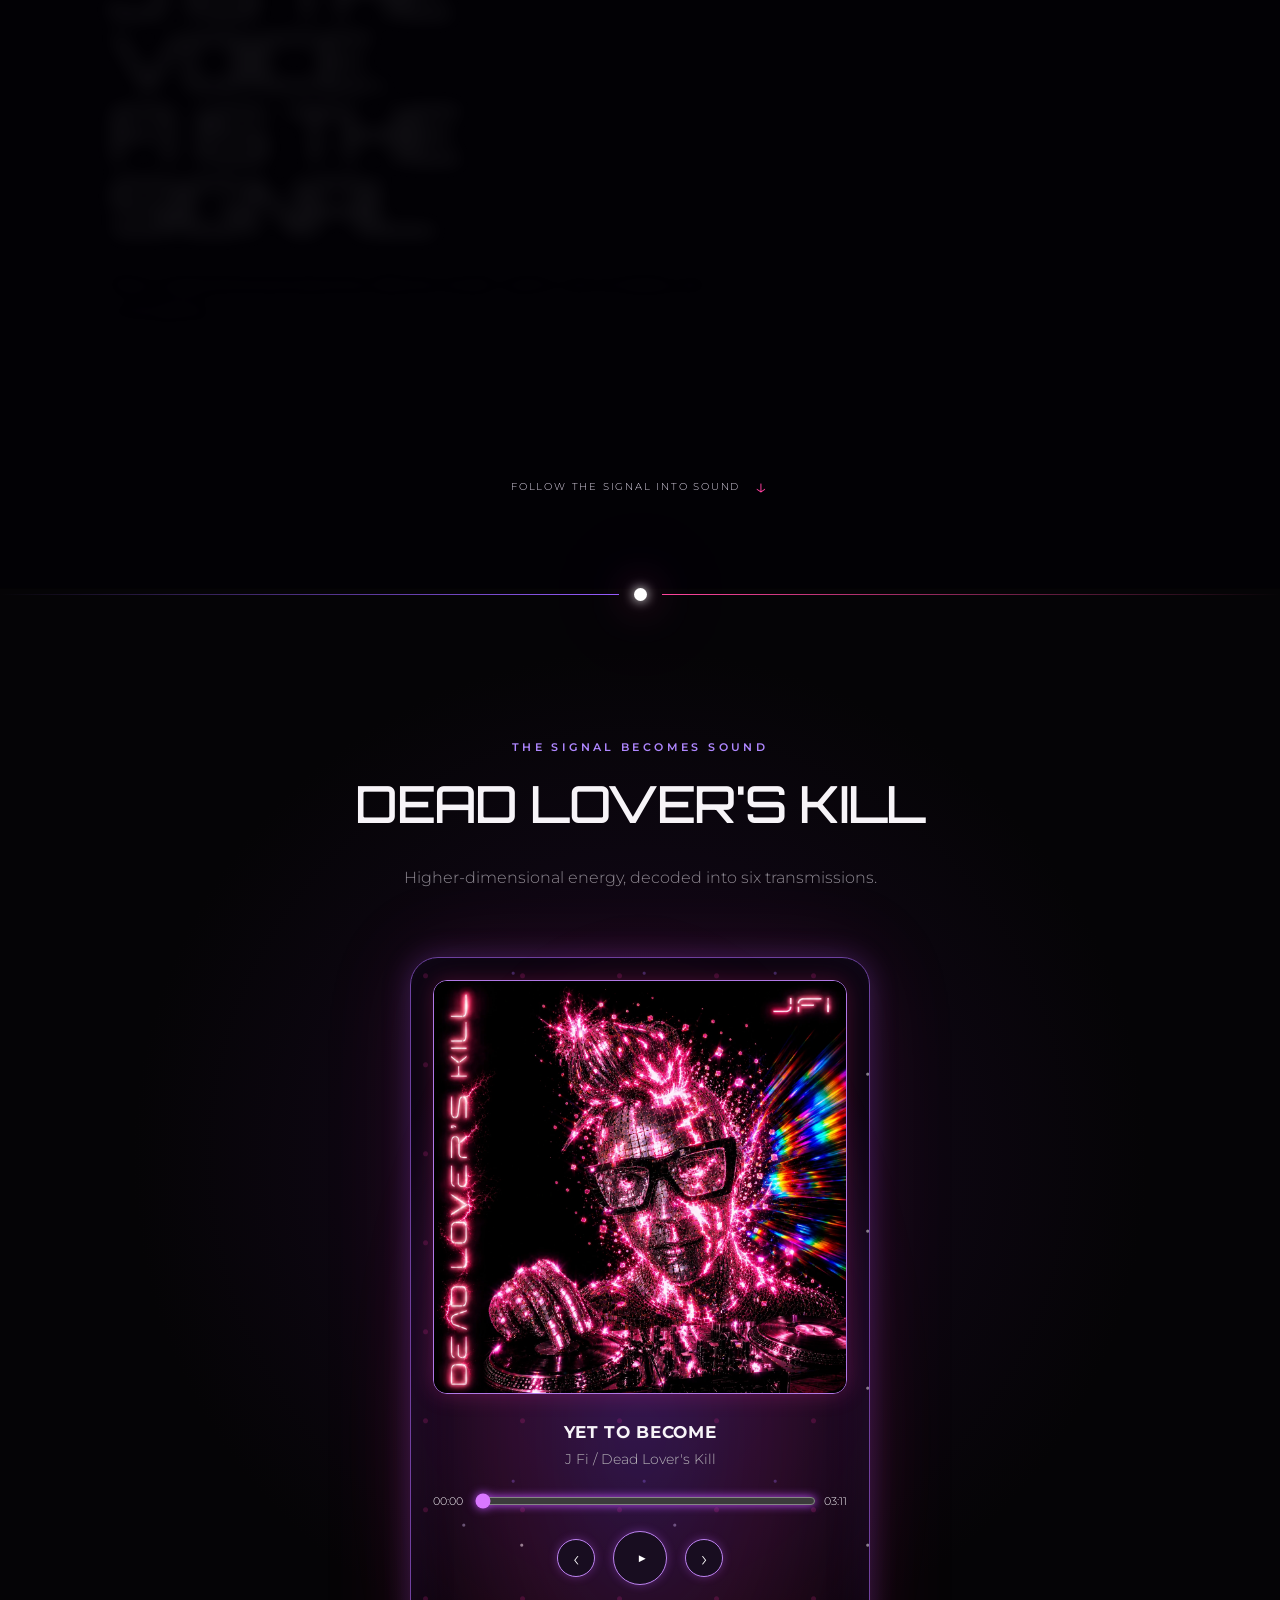
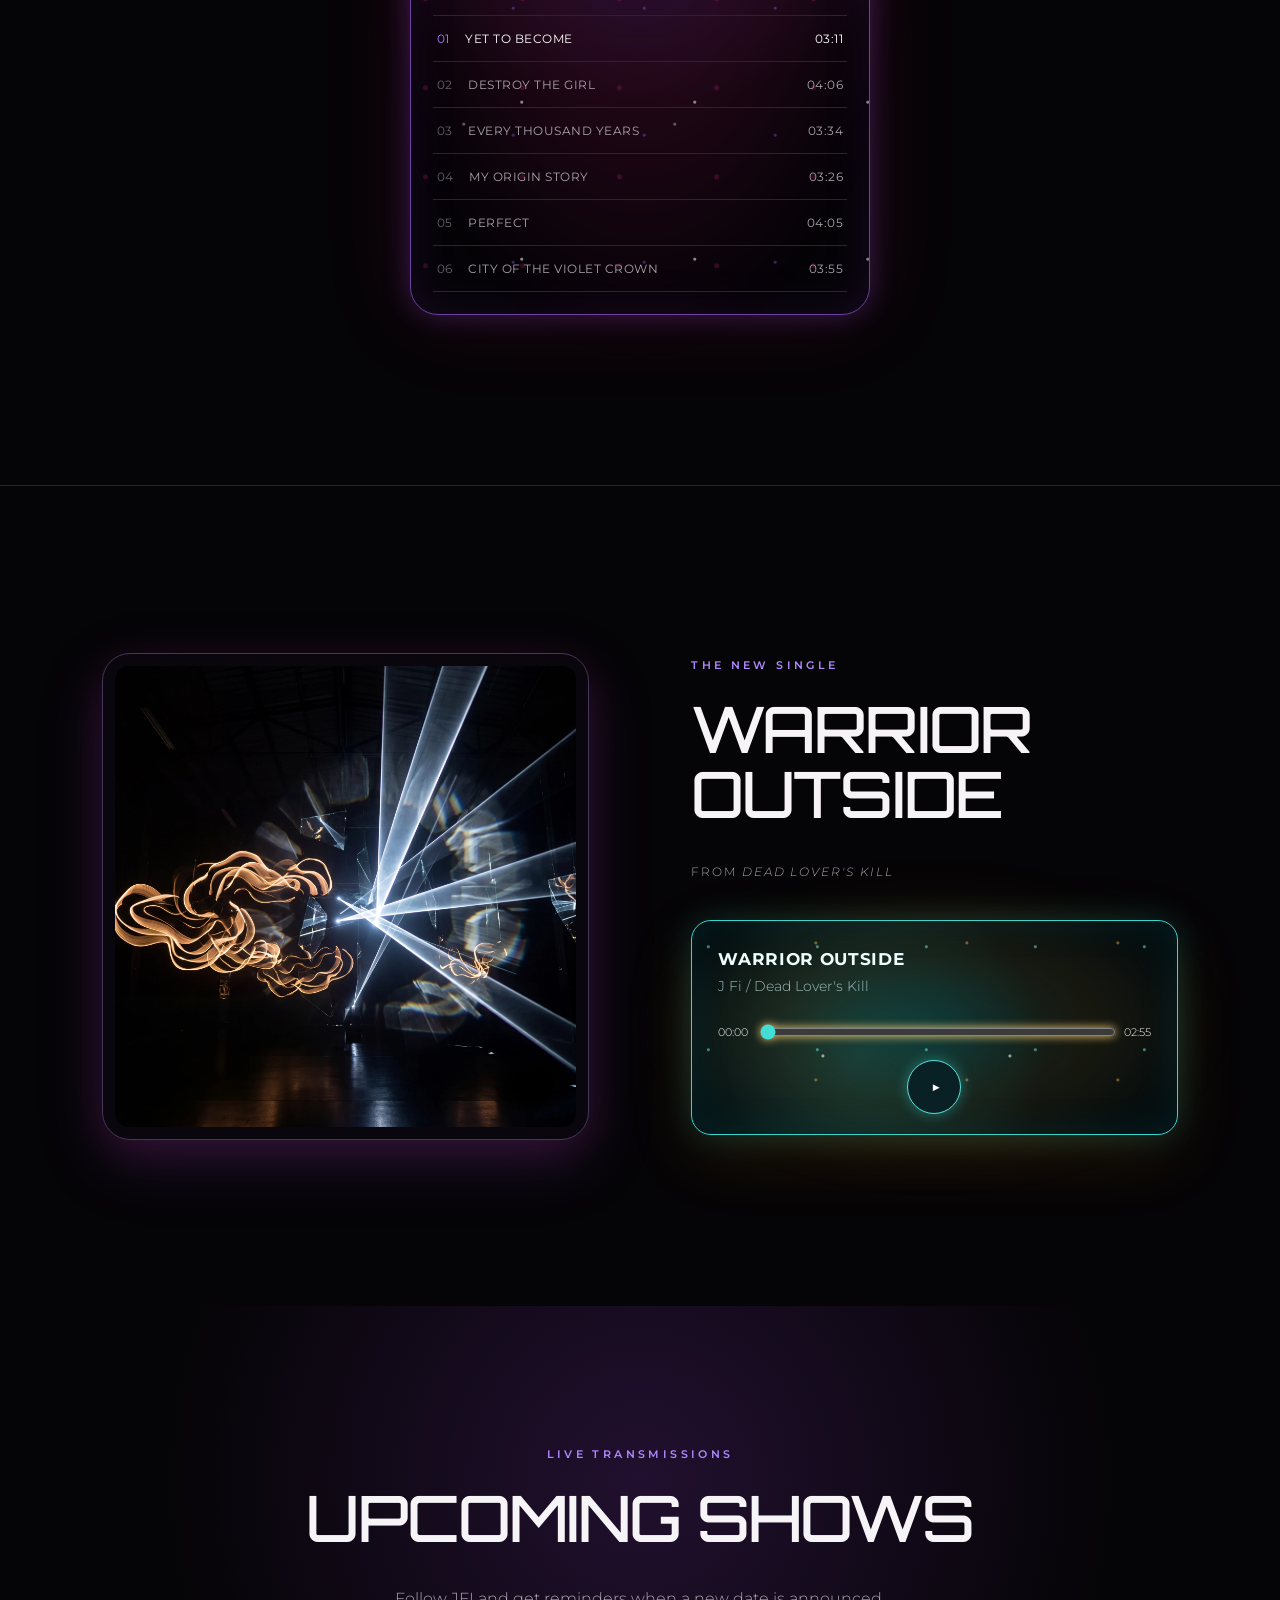
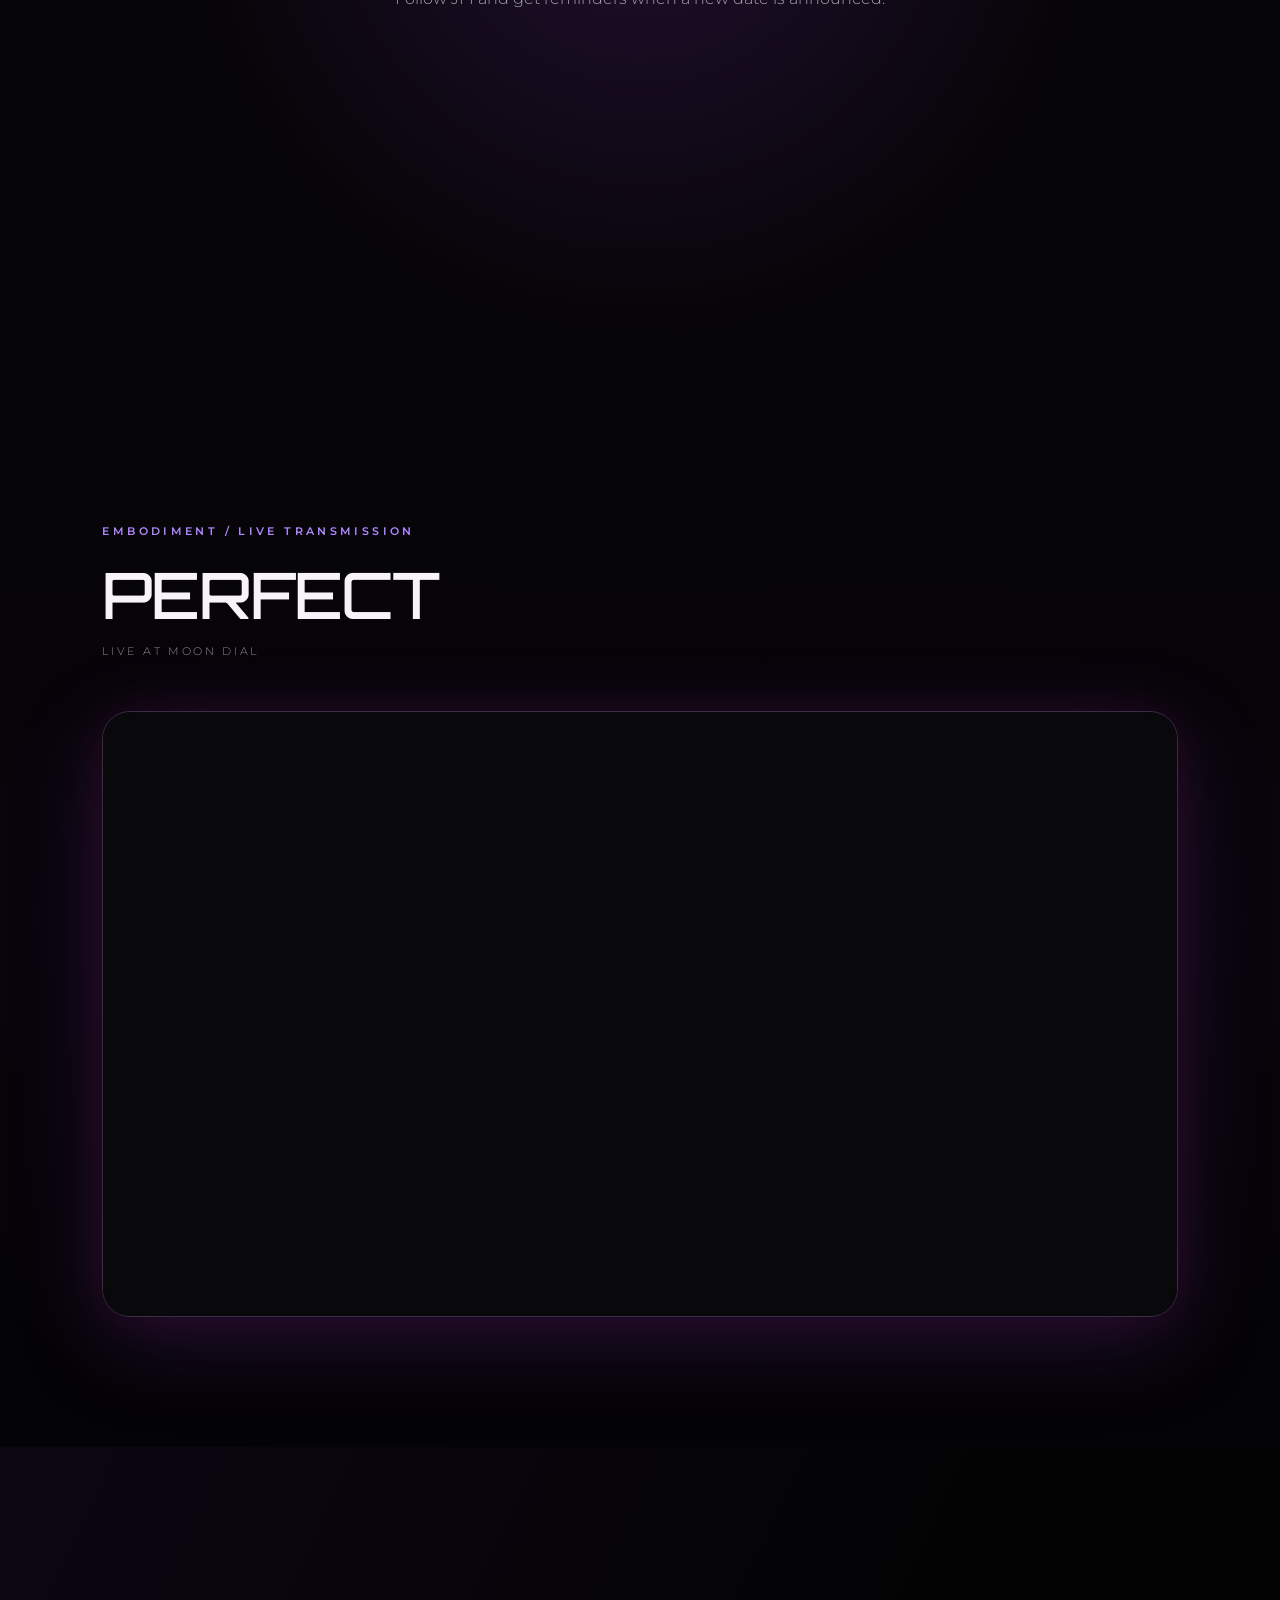
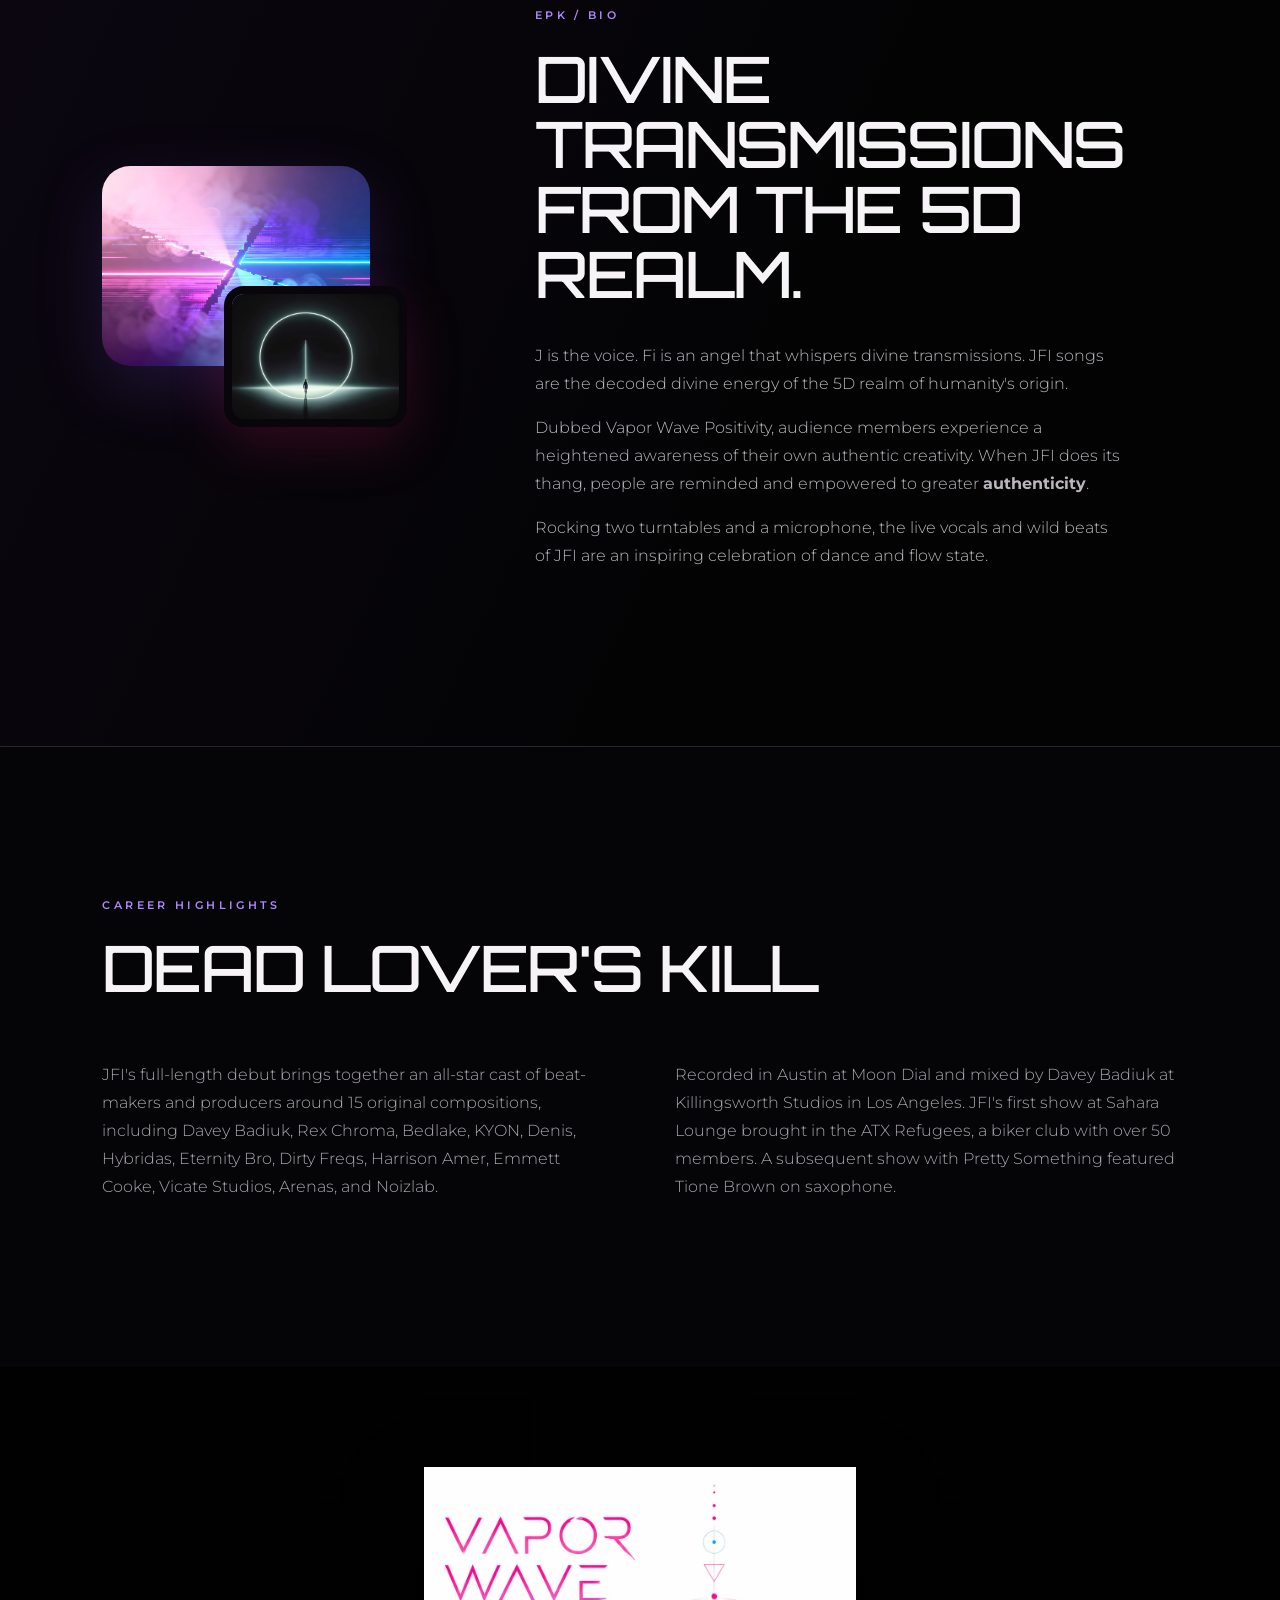
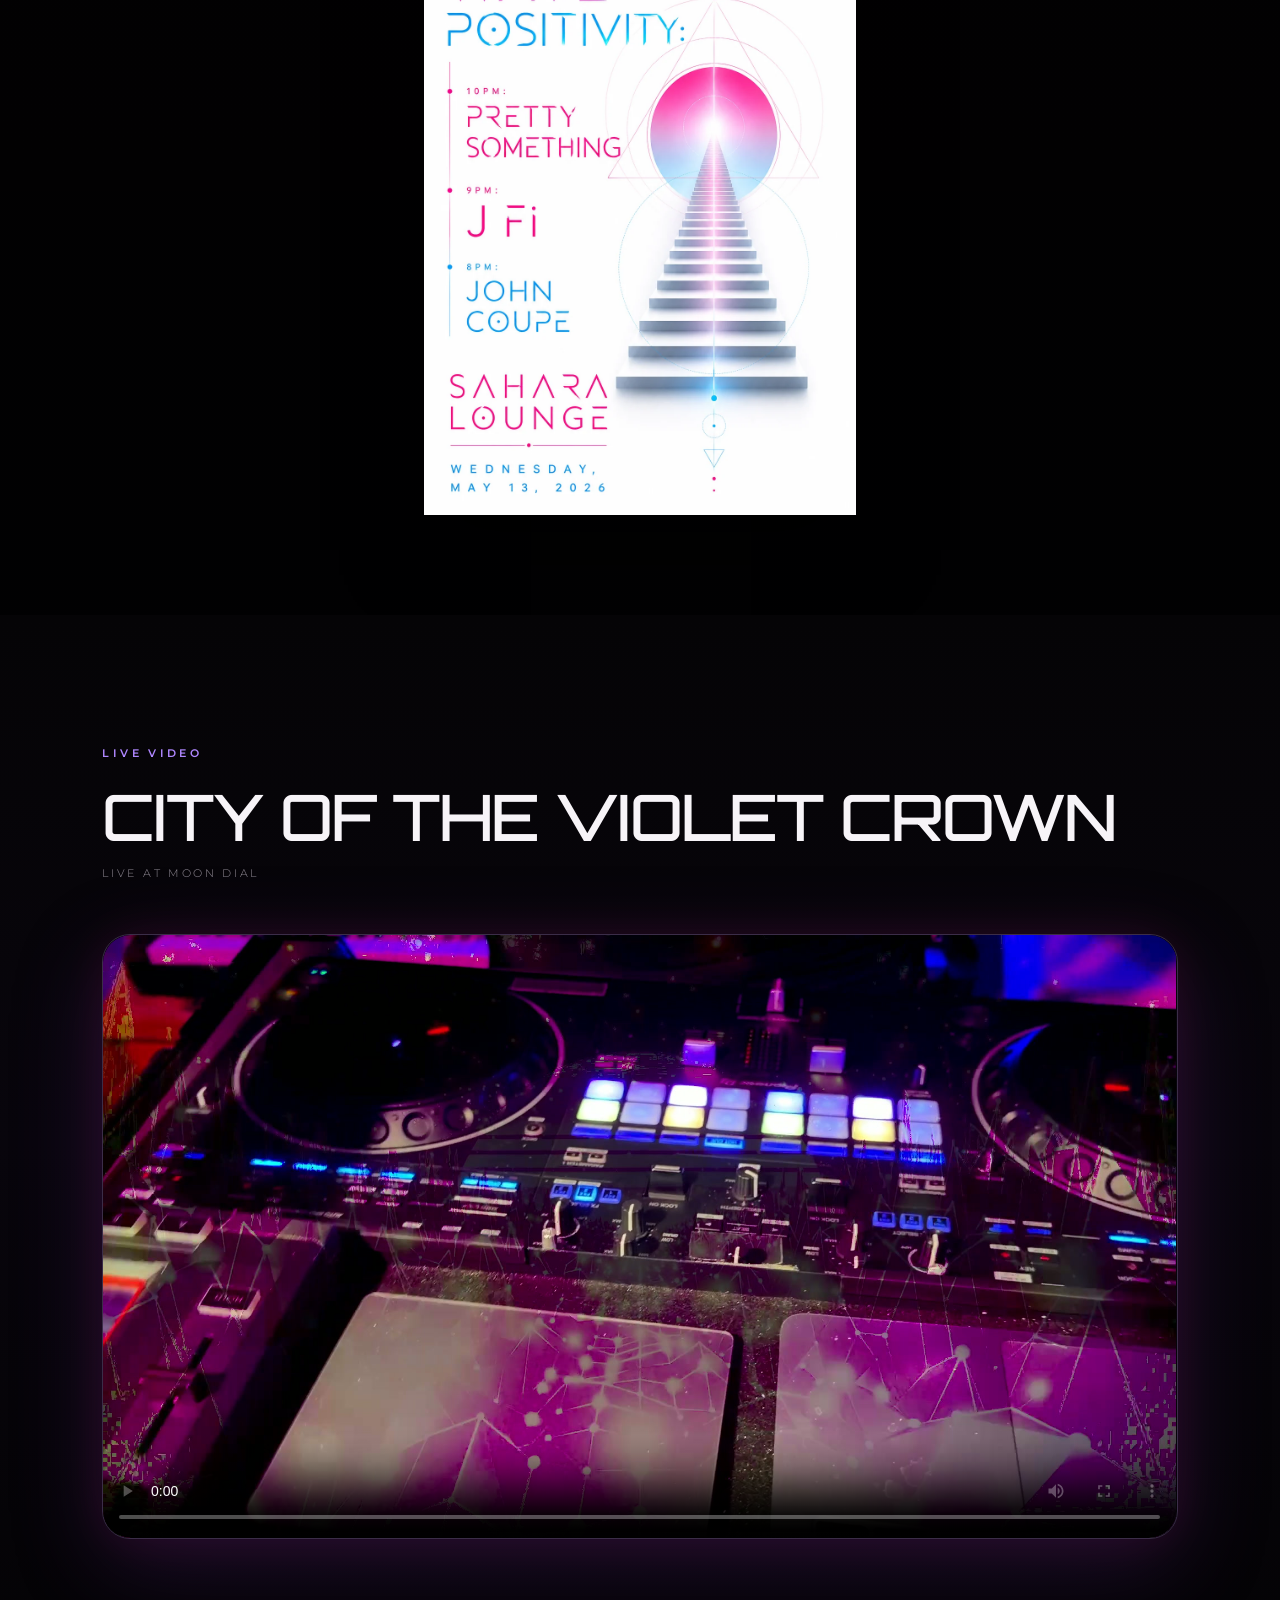
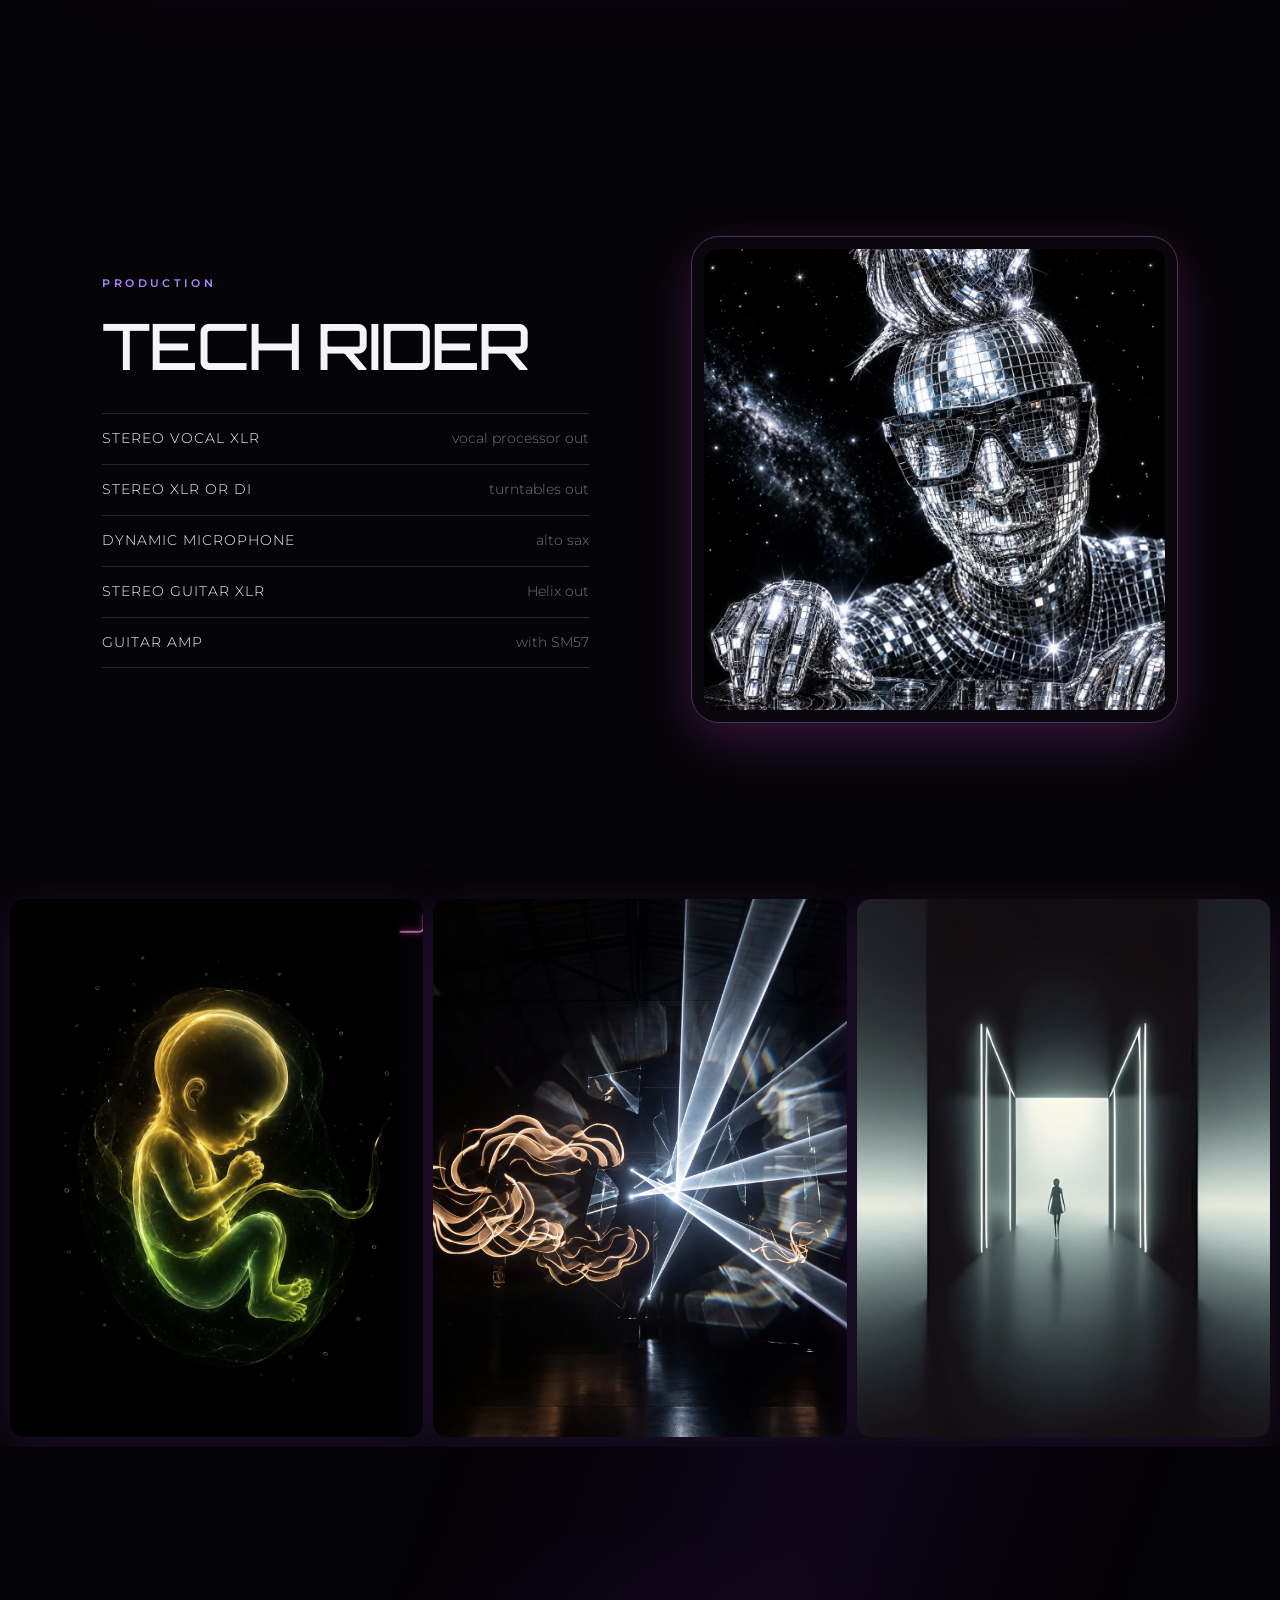
==== commit 24e6906c: "Update music players with final MP3 masters" ====
--- a/index.html
+++ b/index.html
@@ -17,14 +17,14 @@
   <link rel="preconnect" href="https://fonts.googleapis.com"><link rel="preconnect" href="https://fonts.gstatic.com" crossorigin>
   <link href="https://fonts.googleapis.com/css2?family=Montserrat:wght@300;400;500;600&family=Orbitron:wght@500;600&display=swap" rel="stylesheet">
   <link rel="preload" href="assets/web/jfi-hero-mark.webp" as="image" type="image/webp">
-  <link rel="stylesheet" href="styles.css?v=20260919-youtube1">
+  <link rel="stylesheet" href="styles.css?v=20261008-bandsintown1">
 </head>
 <body>
   <a class="skip-link" href="#music">Skip cinematic introduction</a>
   <header class="site-header">
     <a class="brand" href="#top" aria-label="JFI home">J <span>Fi</span></a>
     <button class="menu-toggle" type="button" aria-expanded="false" aria-controls="site-nav" aria-label="Open navigation"><span></span><span></span></button>
-    <nav id="site-nav" aria-label="Main navigation"><a href="#top">Home</a><a href="#music">Music</a><a href="#epk">EPK</a><a href="#live">Live</a><a href="#contact">Contact</a></nav>
+    <nav id="site-nav" aria-label="Main navigation"><a href="#top">Home</a><a href="#music">Music</a><a href="#epk">EPK</a><a href="#shows">Live</a><a href="#contact">Contact</a></nav>
   </header>
 
   <main id="top">
@@ -53,7 +53,7 @@
     <div class="sound-threshold" aria-hidden="true"><span></span><i></i><span></span></div>
 
     <section id="music" class="playlist-section content-scene" aria-labelledby="playlist-title">
-      <div class="section-heading player-heading"><p class="eyebrow">The signal becomes sound</p><h2 id="playlist-title">Dead Lover's Kill</h2><p class="section-intro">Higher-dimensional energy, decoded into five transmissions.</p></div>
+      <div class="section-heading player-heading"><p class="eyebrow">The signal becomes sound</p><h2 id="playlist-title">Dead Lover's Kill</h2><p class="section-intro">Higher-dimensional energy, decoded into six transmissions.</p></div>
       <div class="music-player">
         <img class="player-cover" src="assets/web/dead-lovers-kill-album.webp" alt="Dead Lover's Kill album artwork">
         <div class="now-playing" aria-live="polite"><strong id="current-track-title">Yet to Become</strong><span>J Fi / Dead Lover's Kill</span></div>
@@ -61,13 +61,21 @@
         <noscript><audio class="nojs-audio" controls preload="metadata" src="assets/musicPlayerAssets/01-yet-to-become.mp3"></audio></noscript>
         <div class="player-progress"><span id="elapsed-time">00:00</span><input id="track-progress" type="range" min="0" max="100" value="0" step="0.1" aria-label="Track progress"><span id="total-time">03:11</span></div>
         <div class="player-controls"><button id="previous-track" type="button" aria-label="Previous track">‹</button><button id="play-track" class="play-button" type="button" aria-label="Play Yet to Become">▶</button><button id="next-track" type="button" aria-label="Next track">›</button></div>
-        <ol class="track-list" aria-label="Dead Lover's Kill playlist"><li><button class="track-choice active" type="button" data-track="0"><span><b>01</b> Yet to Become</span><time>03:11</time></button></li><li><button class="track-choice" type="button" data-track="1"><span><b>02</b> Destroy the Girl</span><time>04:06</time></button></li><li><button class="track-choice" type="button" data-track="2"><span><b>03</b> Every Thousand Years</span><time>03:35</time></button></li><li><button class="track-choice" type="button" data-track="3"><span><b>04</b> My Origin Story</span><time>03:26</time></button></li><li><button class="track-choice" type="button" data-track="4"><span><b>05</b> Of a Lifetime</span><time>06:12</time></button></li></ol>
+        <ol class="track-list" aria-label="Dead Lover's Kill playlist"><li><button class="track-choice active" type="button" data-track="0"><span><b>01</b> Yet to Become</span><time>03:11</time></button></li><li><button class="track-choice" type="button" data-track="1"><span><b>02</b> Destroy the Girl</span><time>04:06</time></button></li><li><button class="track-choice" type="button" data-track="2"><span><b>03</b> Every Thousand Years</span><time>03:34</time></button></li><li><button class="track-choice" type="button" data-track="3"><span><b>04</b> My Origin Story</span><time>03:26</time></button></li><li><button class="track-choice" type="button" data-track="4"><span><b>05</b> Perfect</span><time>04:05</time></button></li><li><button class="track-choice" type="button" data-track="5"><span><b>06</b> City of the Violet Crown</span><time>03:55</time></button></li></ol>
       </div>
     </section>
 
     <section id="single" class="feature split content-scene">
-      <div class="art-frame"><img loading="lazy" src="assets/web/city-violet-crown.webp" alt="City of the Violet Crown single artwork"></div>
-      <div class="feature-copy"><p class="eyebrow">The new single</p><h2>City of the<br>Violet Crown</h2><p>From <em>Dead Lover's Kill</em></p><div class="single-player" aria-label="City of the Violet Crown music player"><div class="now-playing" aria-live="polite"><strong>City of the Violet Crown</strong><span>J Fi / Dead Lover's Kill</span></div><audio id="single-audio" preload="metadata" src="assets/JFI%20-DEAD%20LOVER'S%20KILL-%2002_CITY%20OF%20THE%20VIOLET%20CROWN.mp3"></audio><noscript><audio class="nojs-audio" controls preload="metadata" src="assets/JFI%20-DEAD%20LOVER'S%20KILL-%2002_CITY%20OF%20THE%20VIOLET%20CROWN.mp3"></audio></noscript><div class="player-progress single-progress"><span id="single-elapsed">00:00</span><input id="single-track-progress" type="range" min="0" max="100" value="0" step="0.1" aria-label="City of the Violet Crown progress"><span id="single-total">03:57</span></div><div class="player-controls single-controls"><button id="single-play" class="play-button" type="button" aria-label="Play City of the Violet Crown">▶</button></div></div></div>
+      <div class="art-frame"><img loading="lazy" src="assets/web/warrior-outside.webp" alt="Warrior Outside single artwork"></div>
+      <div class="feature-copy"><p class="eyebrow">The new single</p><h2>Warrior<br>Outside</h2><p>From <em>Dead Lover's Kill</em></p><div class="single-player" aria-label="Warrior Outside music player"><div class="now-playing" aria-live="polite"><strong>Warrior Outside</strong><span>J Fi / Dead Lover's Kill</span></div><audio id="single-audio" preload="metadata" src="assets/musicPlayerAssets/warrior-outside.mp3"></audio><noscript><audio class="nojs-audio" controls preload="metadata" src="assets/musicPlayerAssets/warrior-outside.mp3"></audio></noscript><div class="player-progress single-progress"><span id="single-elapsed">00:00</span><input id="single-track-progress" type="range" min="0" max="100" value="0" step="0.1" aria-label="Warrior Outside progress"><span id="single-total">02:55</span></div><div class="player-controls single-controls"><button id="single-play" class="play-button" type="button" aria-label="Play Warrior Outside">▶</button></div></div></div>
+    </section>
+
+    <section id="shows" class="shows content-scene" aria-labelledby="shows-title">
+      <div class="section-heading"><p class="eyebrow">Live transmissions</p><h2 id="shows-title">Upcoming Shows</h2><p>Follow JFI and get reminders when a new date is announced.</p></div>
+      <div class="shows-widget">
+        <a class="bit-widget-initializer" data-artist-name="id_1889214" data-app-id="1fa47dc1d3d39ae0782970ef19c8a38c" data-background-color="rgba(5,4,6,0)" data-separator-color="rgba(146,92,255,.28)" data-text-color="rgba(247,244,248,1)" data-font="Montserrat" data-auto-style="false"></a>
+        <noscript><p><a href="https://www.bandsintown.com/a/1889214">View JFI shows on Bandsintown</a></p></noscript>
+      </div>
     </section>
 
     <section id="live" class="video-feature content-scene"><div class="section-heading"><p class="eyebrow">Embodiment / live transmission</p><h2>Perfect</h2><p class="video-subtitle">Live at Moon Dial</p></div><div class="video-shell poster-one"><iframe src="https://www.youtube.com/embed/cW_MX0Fi5k4?rel=0" title="JFI — Perfect, live at Moon Dial" loading="lazy" allow="accelerometer; autoplay; clipboard-write; encrypted-media; gyroscope; picture-in-picture; web-share" referrerpolicy="strict-origin-when-cross-origin" allowfullscreen></iframe></div></section>
@@ -94,6 +102,7 @@
   <footer><p class="thank-you">Thank you for supporting our music!</p><img loading="lazy" src="assets/web/our-name-is-jfi.webp" alt="Our name is JFI"><blockquote>“We envision a world where love, mercy, and harmony entrust the best in everyone with the sacred right of divine purpose.”</blockquote><p>There is power in authenticity. You are born to create in whatever form you choose. By making our music, we provide a road map for fans and friends to manifest.</p><strong>Let's do this!!!</strong><div class="final-light" aria-hidden="true"></div><p class="copyright">© <span id="year"></span> JFI Music</p></footer>
 
   <noscript><style>.descent-stage{position:absolute}.descent-scene{min-height:auto;padding:140px 24px}.fi-presence,.austin-silhouette,.j-receiver{opacity:.22}.reveal-item{opacity:1!important;transform:none!important}.nojs-audio{display:block!important;width:100%;margin:20px 0}</style></noscript>
-  <script src="script.js?v=20260818-bats3"></script>
+  <script charset="utf-8" src="https://widgetv3.bandsintown.com/main.min.js"></script>
+  <script src="script.js?v=20261019-finalmp3"></script>
 </body>
 </html>
--- a/styles.css
+++ b/styles.css
@@ -129,6 +129,12 @@
 .single-controls button:hover { background:#13383a; box-shadow:0 0 20px #ffc65c70; }
 
 /* Live, biography, and existing content */
+.shows { padding:140px clamp(24px,8vw,140px); scroll-margin-top:70px; background:radial-gradient(circle at 50% 25%,#21102f,#050406 58%); }
+.shows .section-heading { text-align:center; }
+.shows .section-heading p:last-child { max-width:650px; margin:0 auto; color:var(--muted); }
+.shows-widget { max-width:1200px; min-height:180px; margin:60px auto 0; }
+.shows-widget>noscript p { text-align:center; }
+.shows-widget>noscript a { color:#d4bdff; }
 .video-feature { padding:130px clamp(24px,8vw,140px); background:linear-gradient(180deg,#050406,#08050c 50%,#040305); }
 .video-subtitle { margin:-20px 0 35px; color:#918b95; font-size:.7rem; letter-spacing:.24em; text-transform:uppercase; }
 .video-shell { max-width:1200px; margin:auto; overflow:hidden; border:1px solid #3b2d48; border-radius:var(--radius-xl); box-shadow:0 26px 90px #6c2ea042,0 0 48px #fb287c18; }
@@ -228,7 +234,7 @@
   .split,.story { grid-template-columns:1fr; min-height:auto; padding:100px 24px; gap:70px; }
   .section-heading h2,.feature-copy h2,.story h2,.highlights h2,.contact h2,.audience-copy h2,.creator-copy h2 { font-size:clamp(2rem,10vw,3.8rem); }
   .reverse .feature-copy { order:0; }
-  .video-feature,.highlights { padding:100px 24px; }
+  .shows,.video-feature,.highlights { padding:100px 24px; }
   .playlist-section { padding:110px 20px 120px; }
   .music-player { margin-top:45px; }
   .columns { grid-template-columns:1fr; gap:15px; }
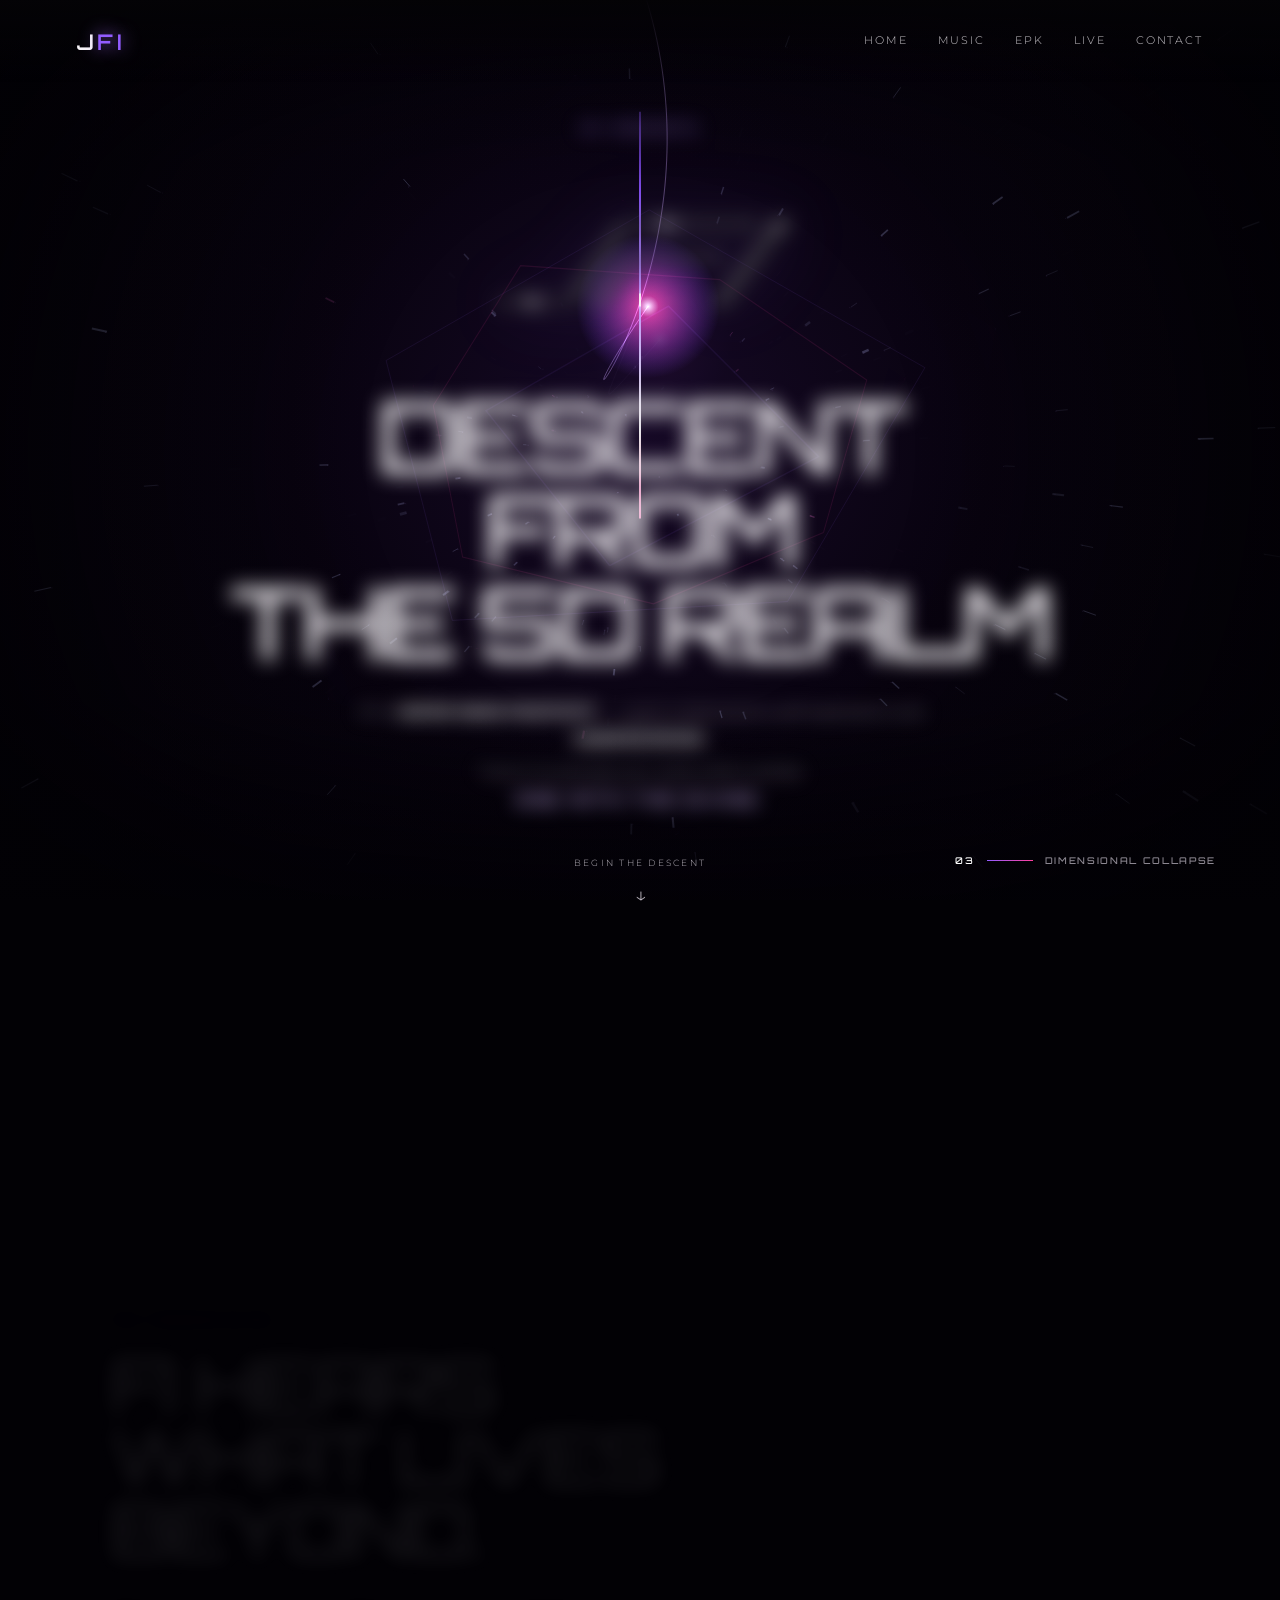
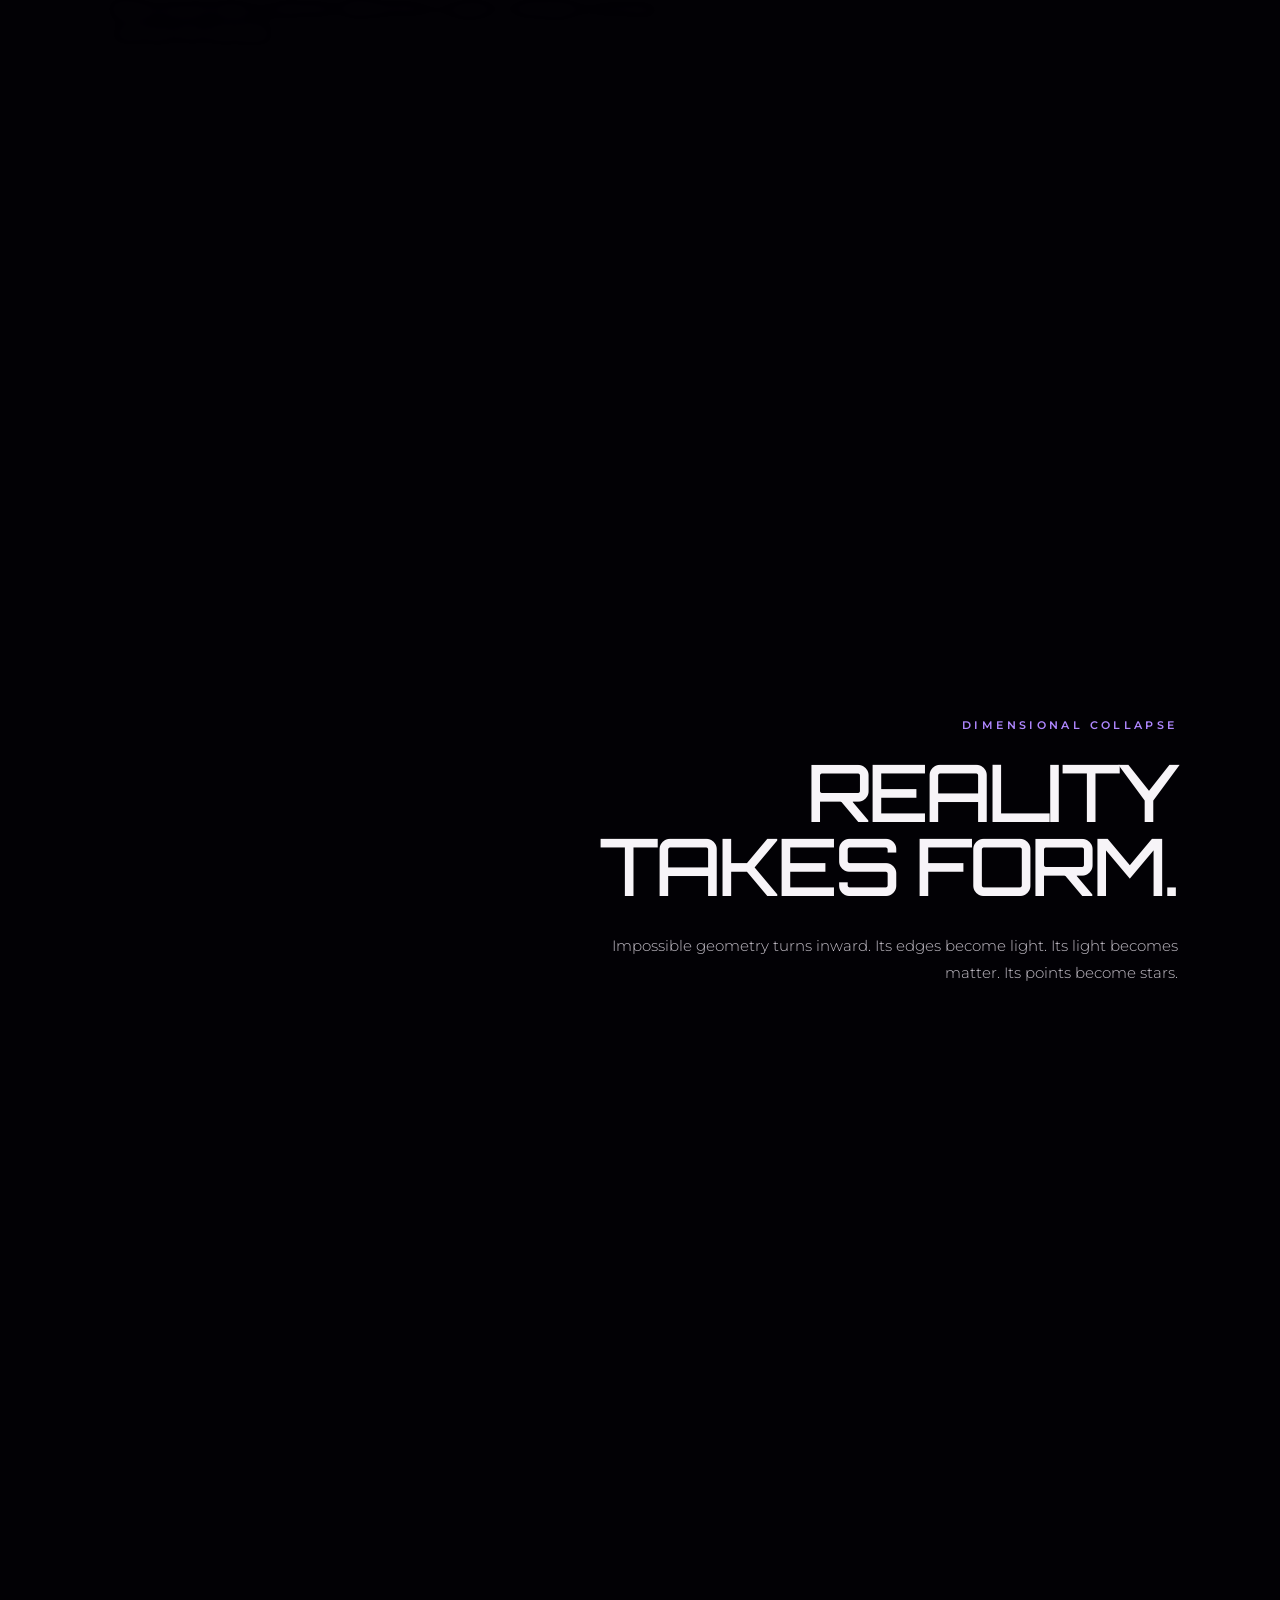
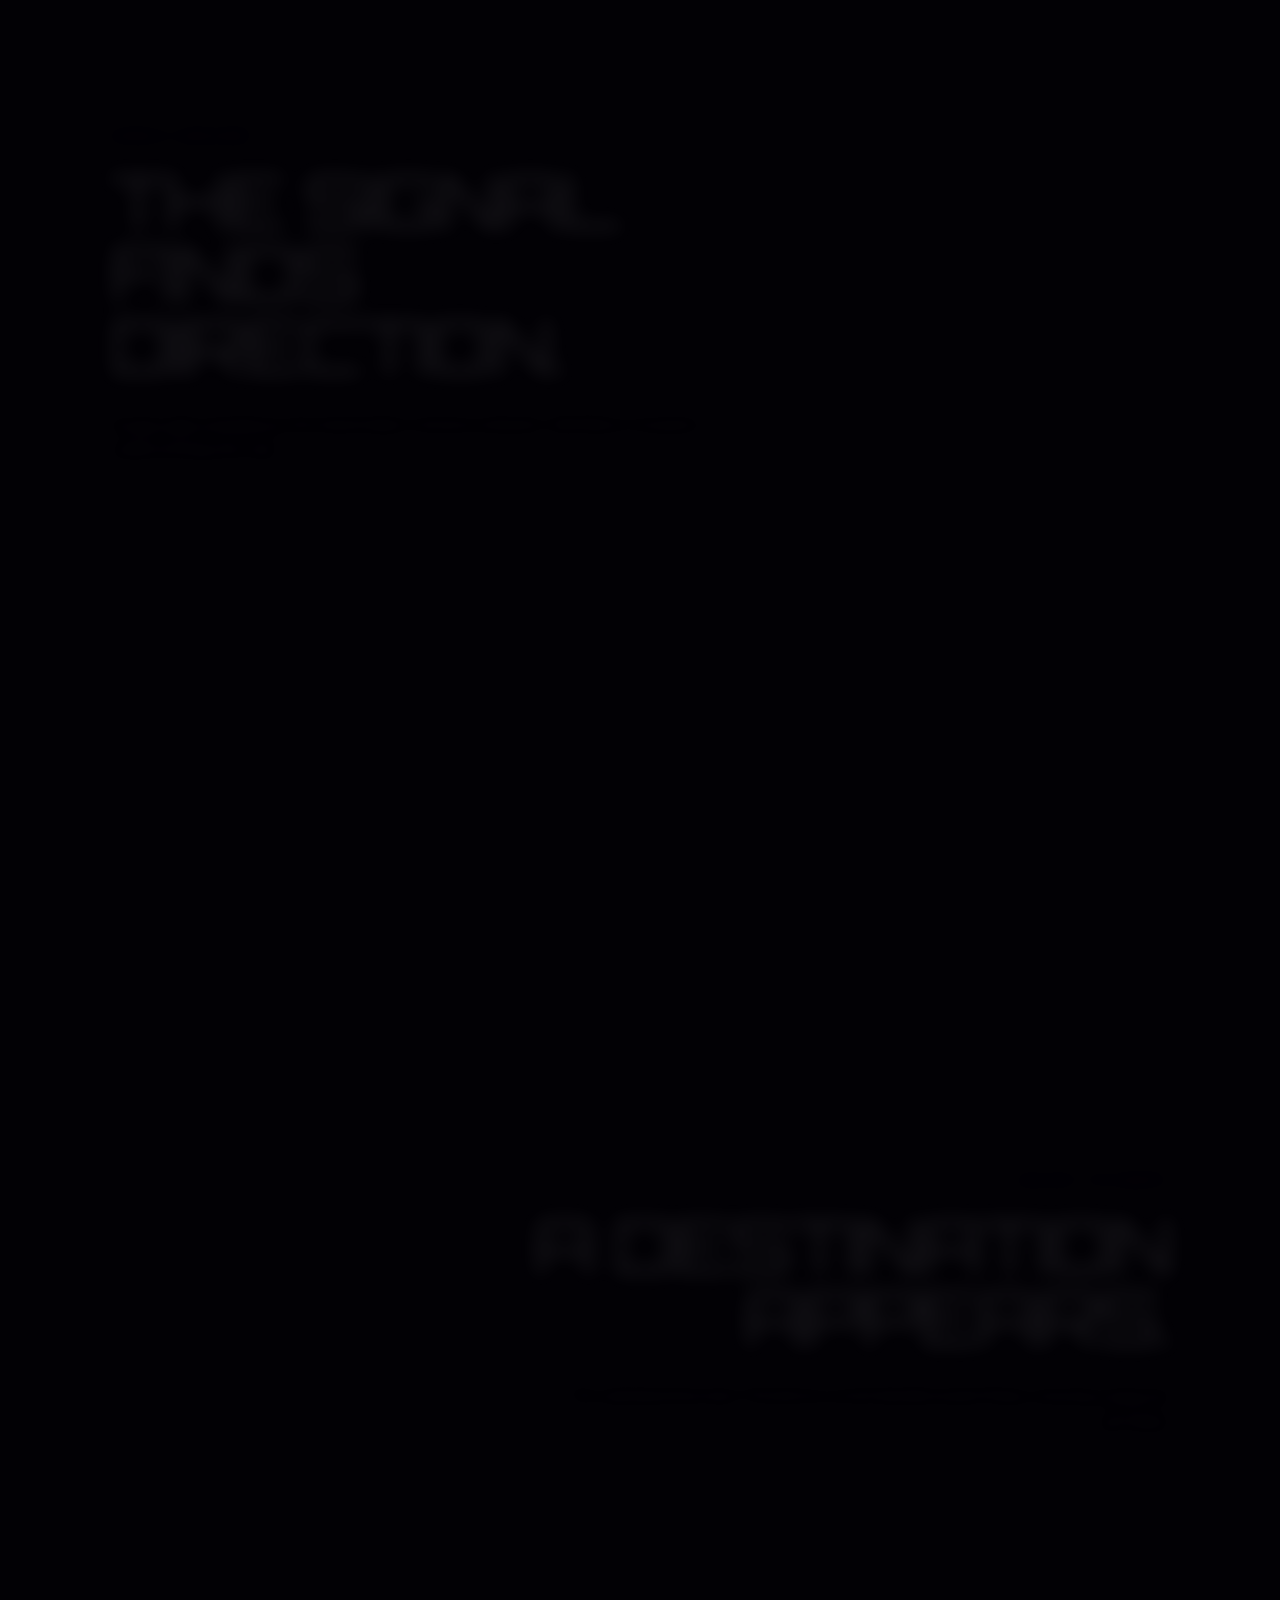
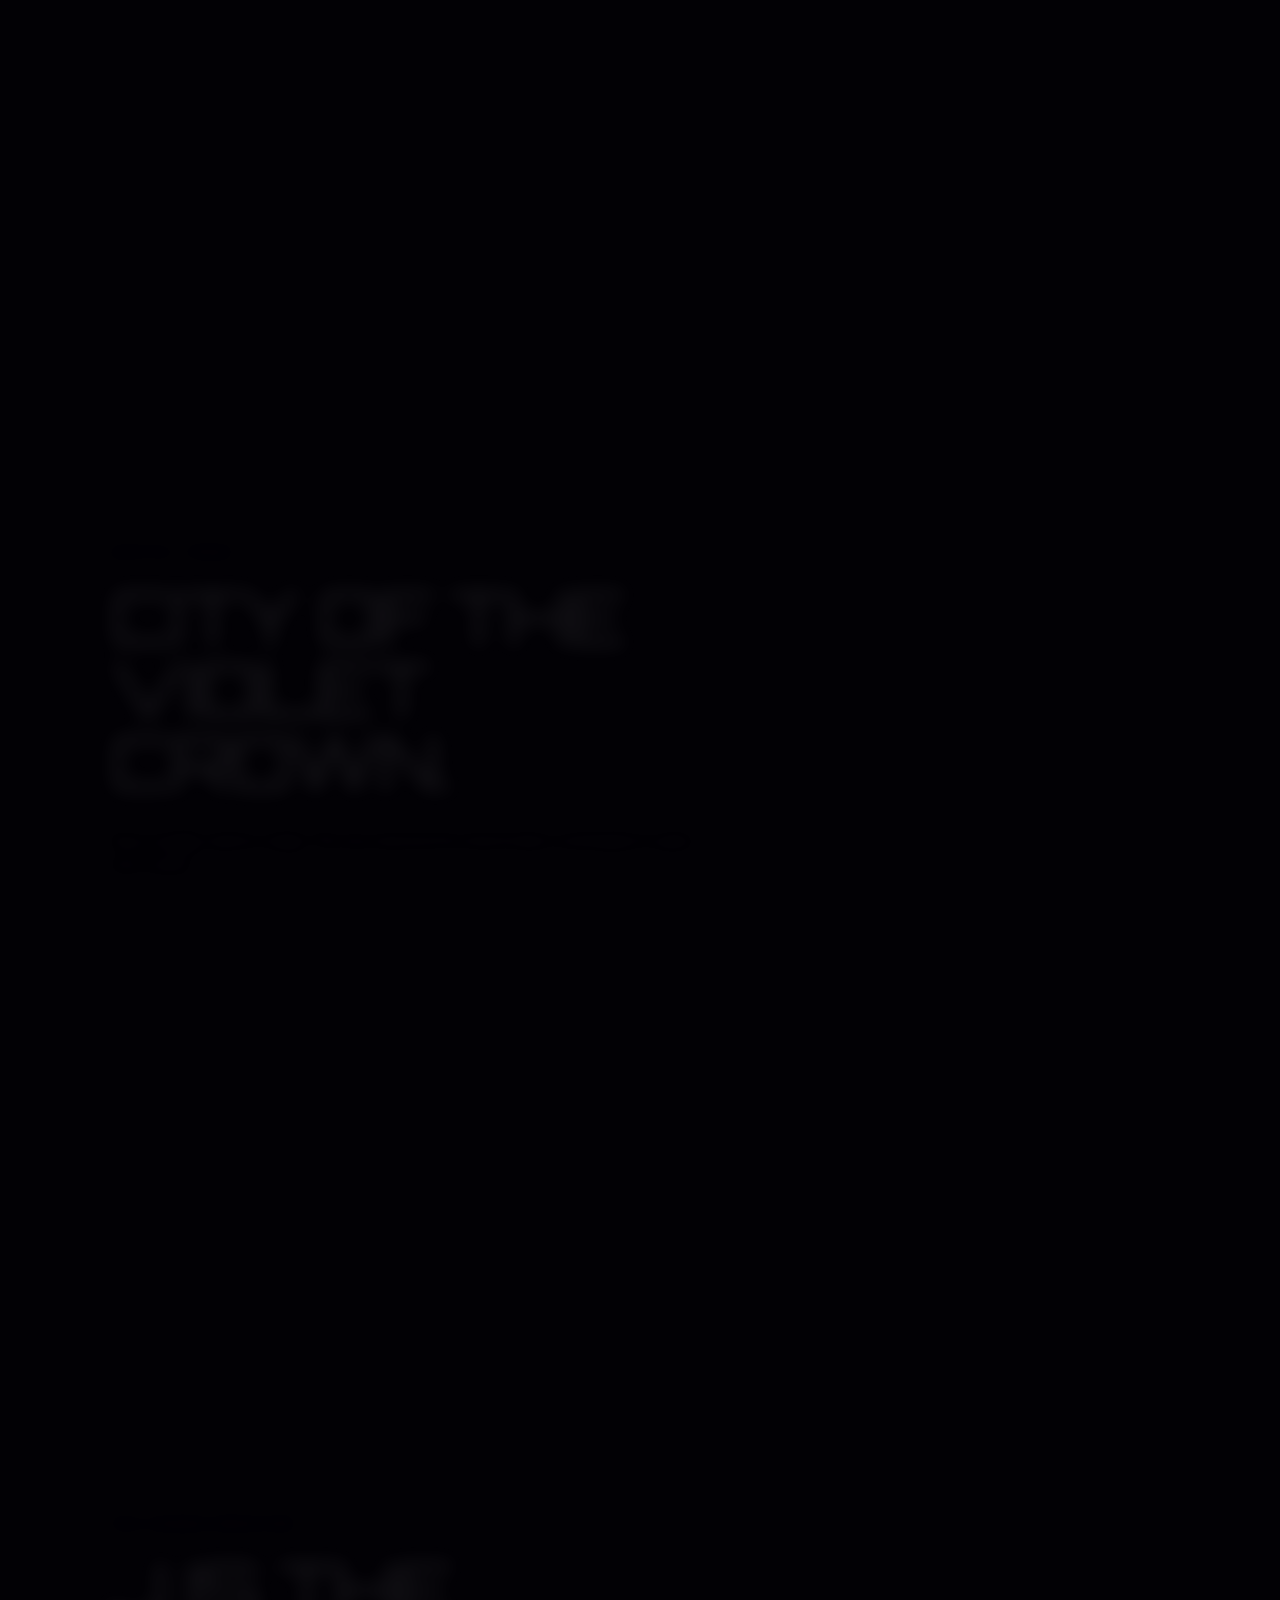
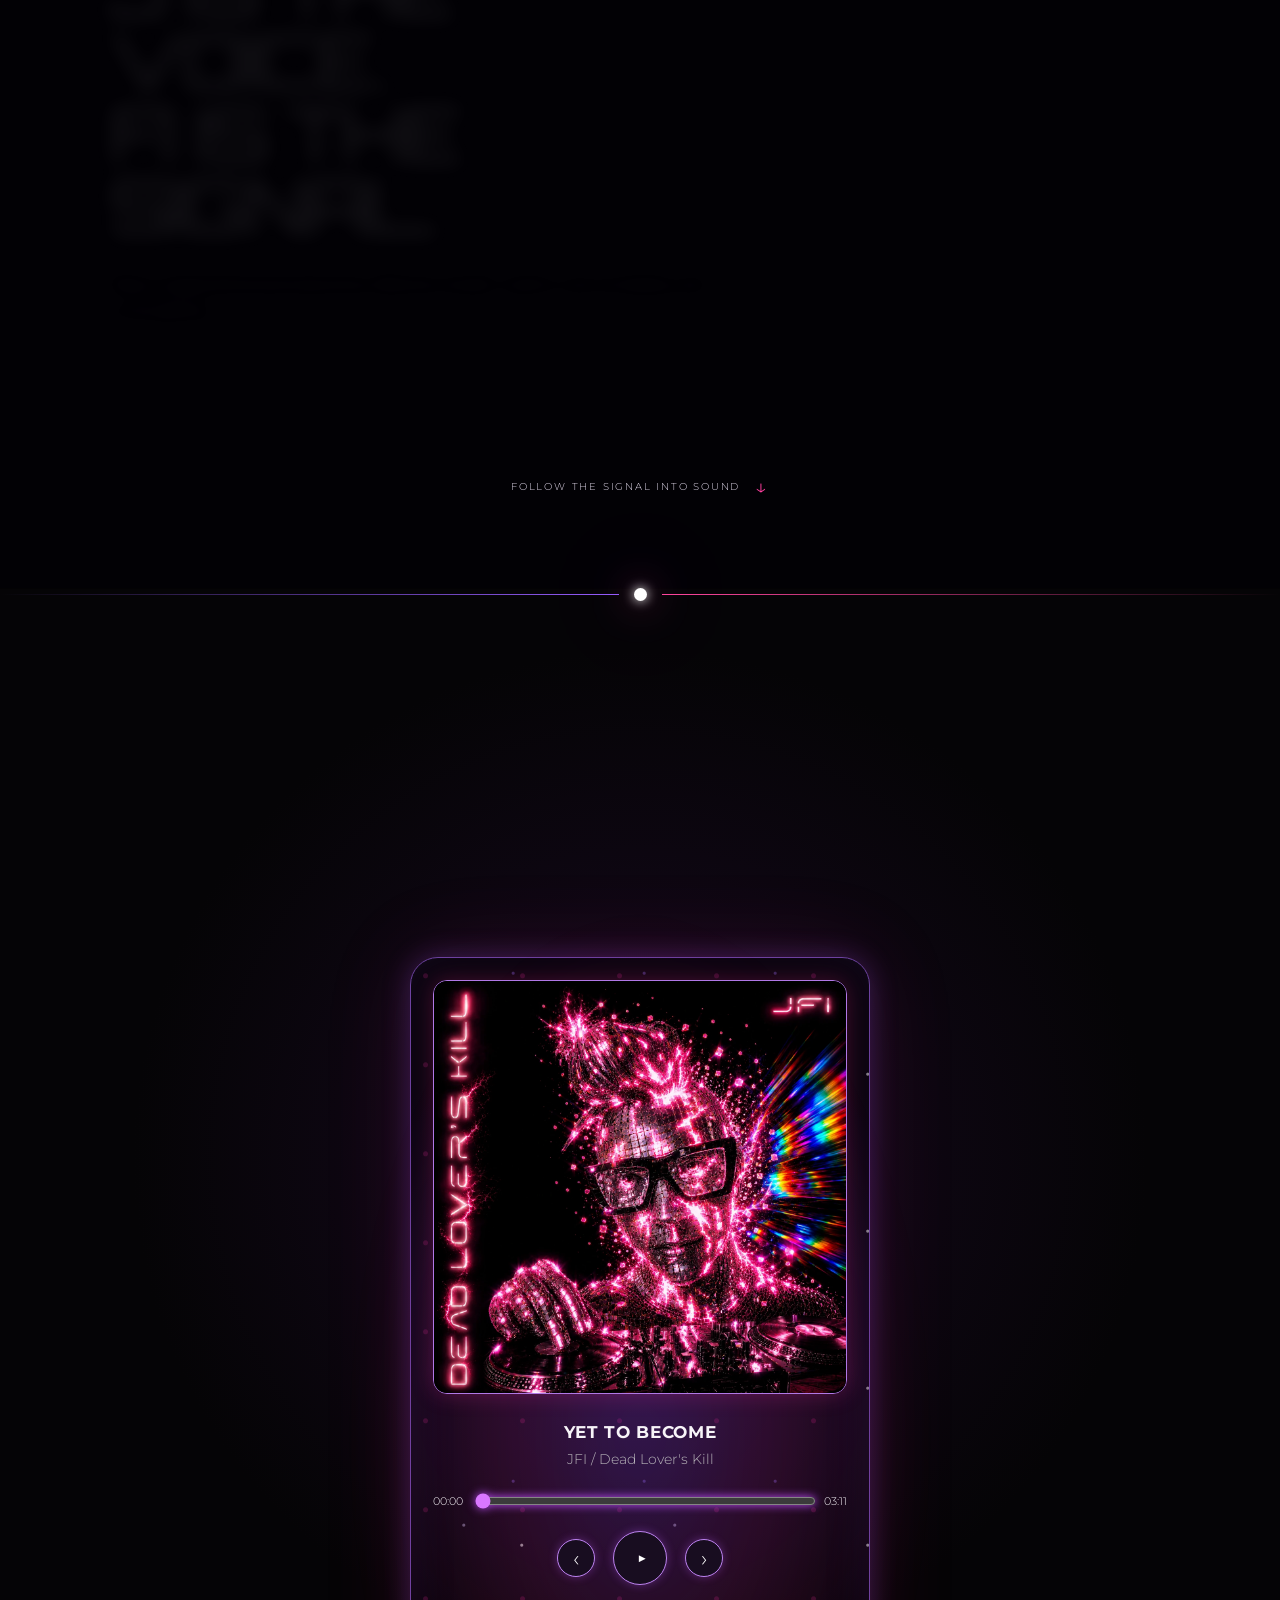
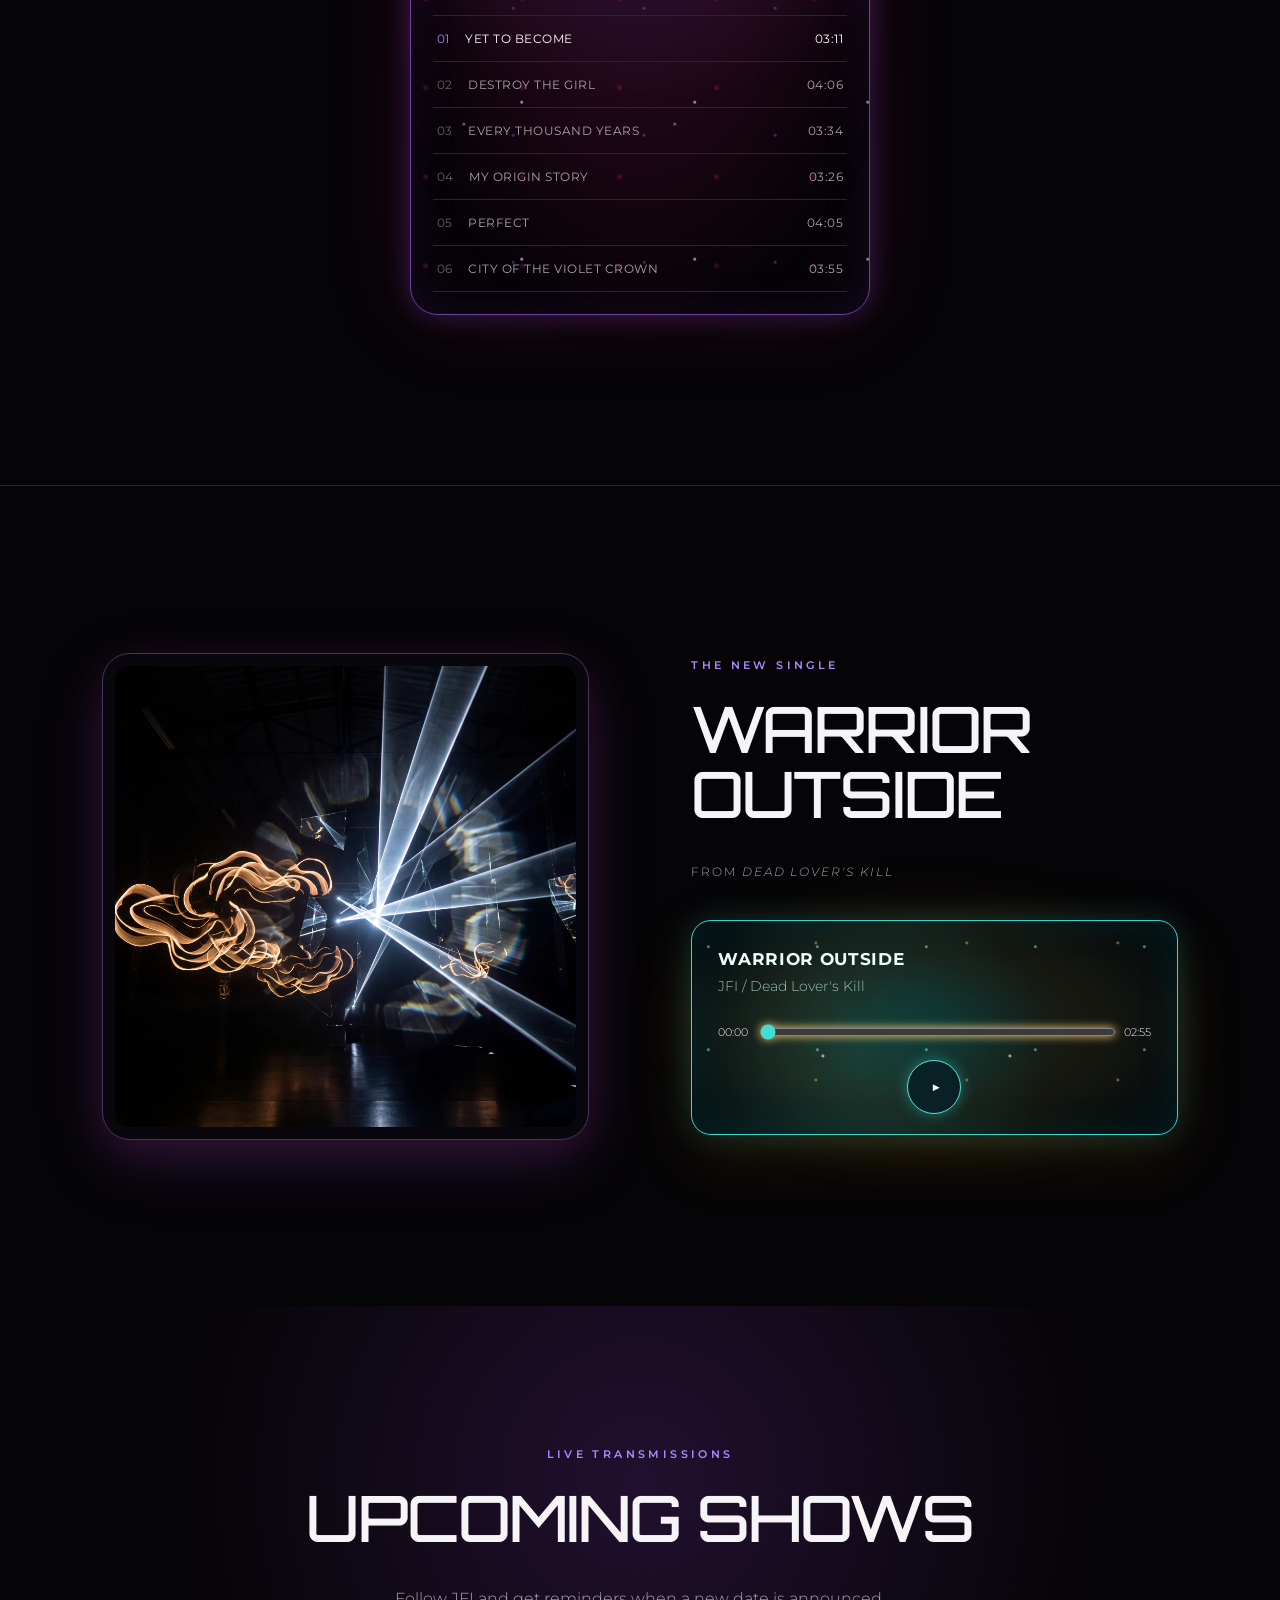
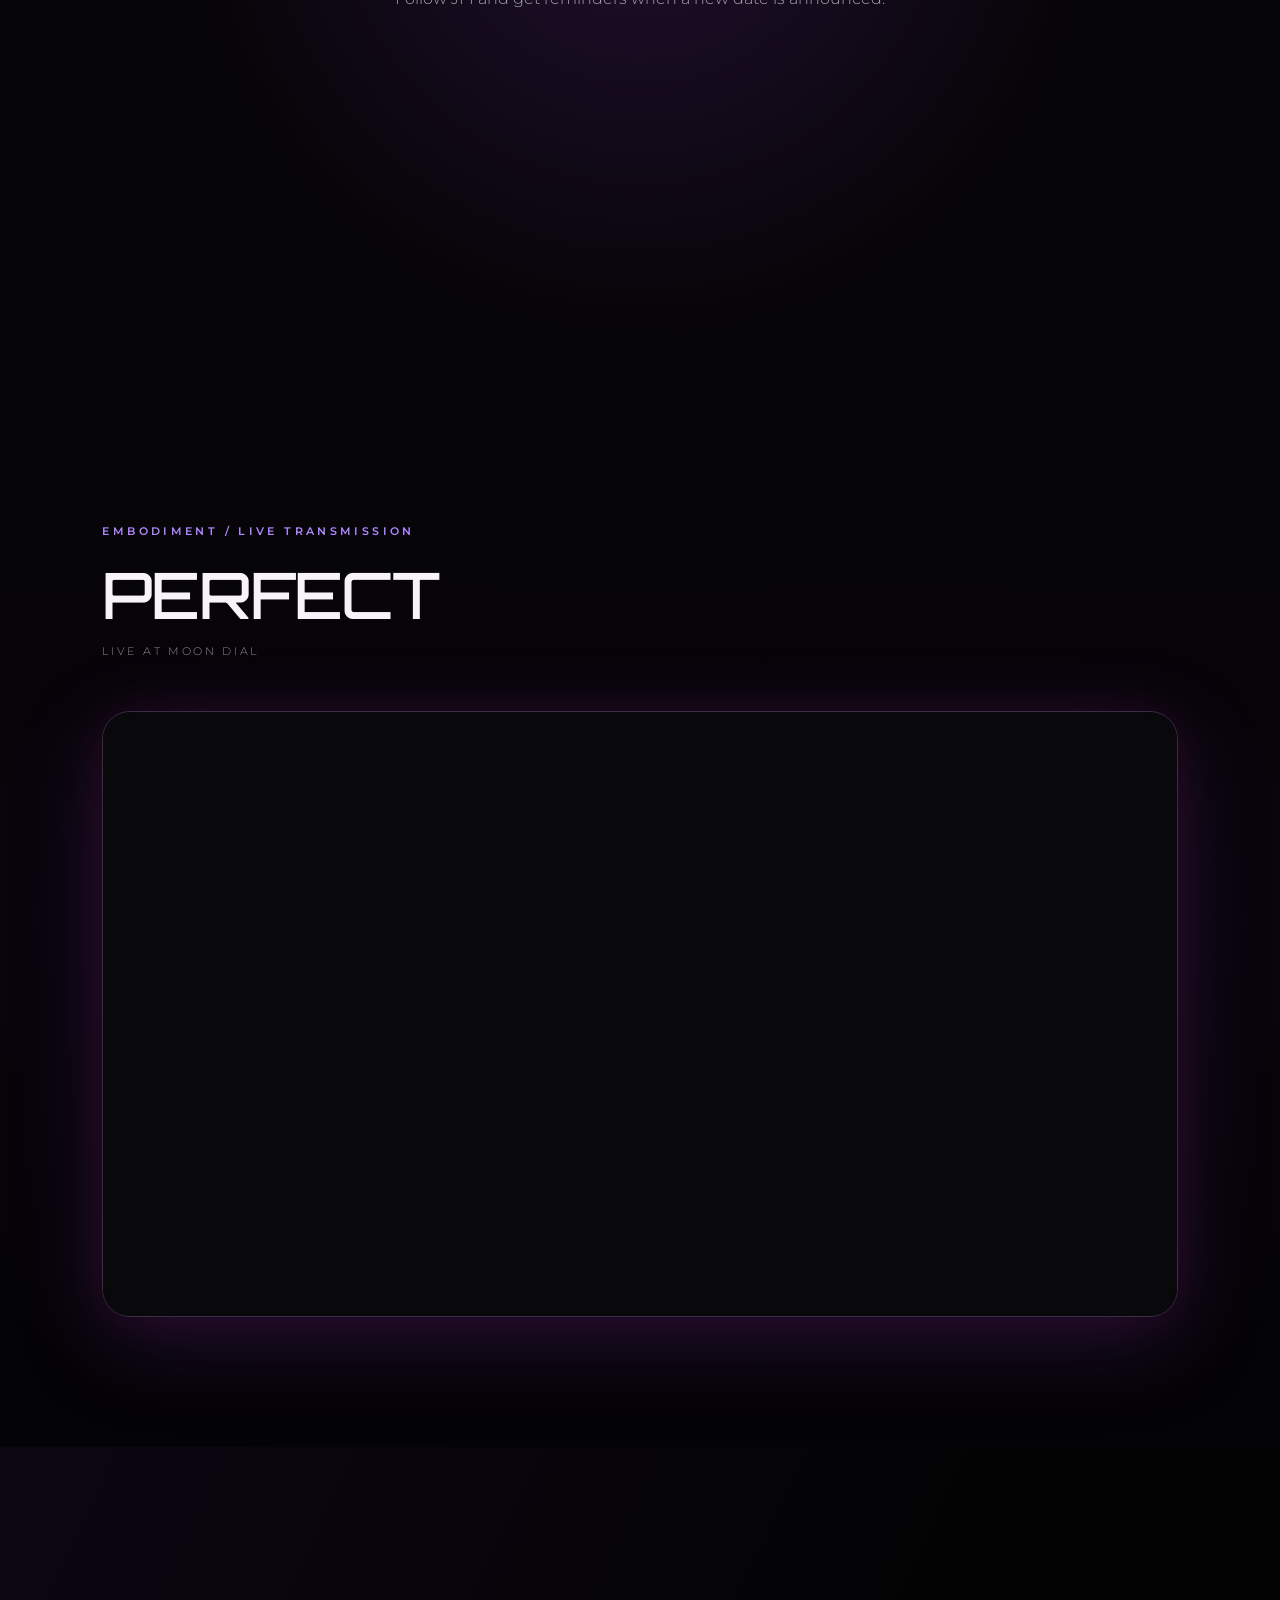
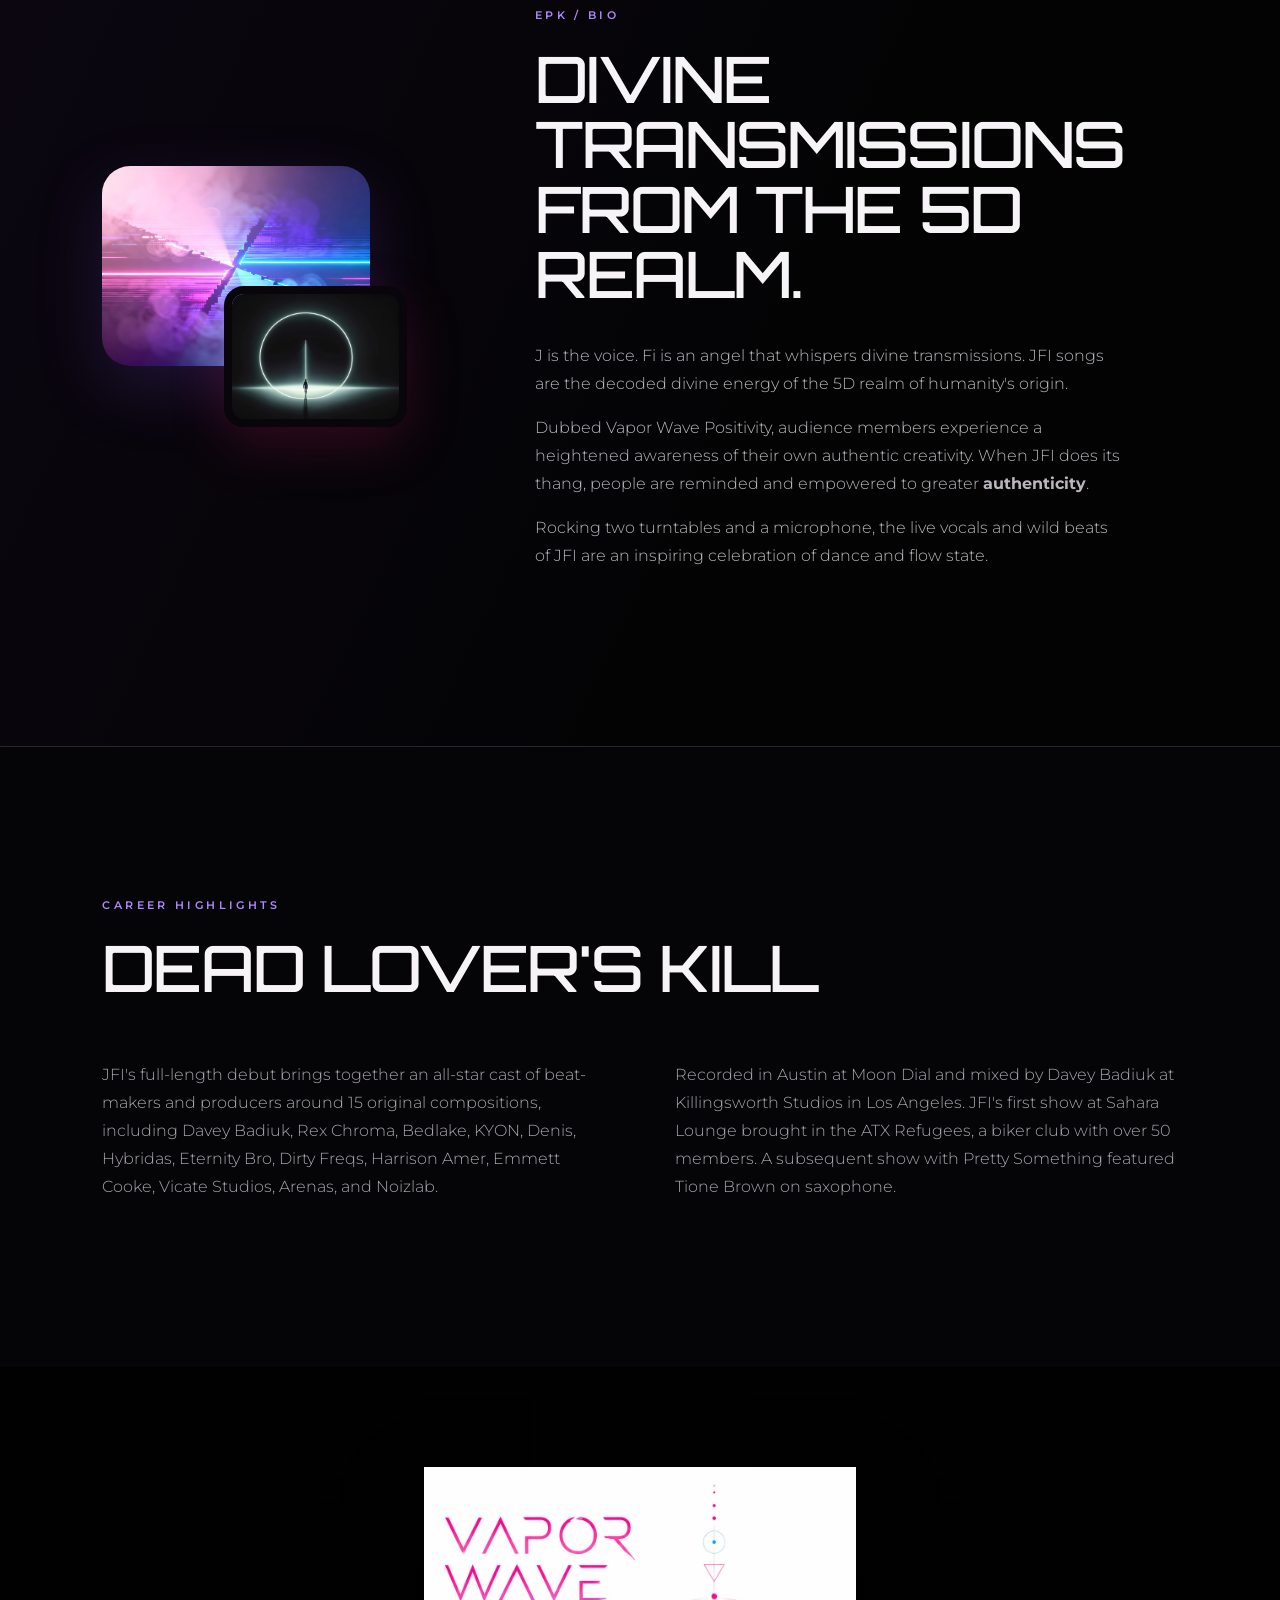
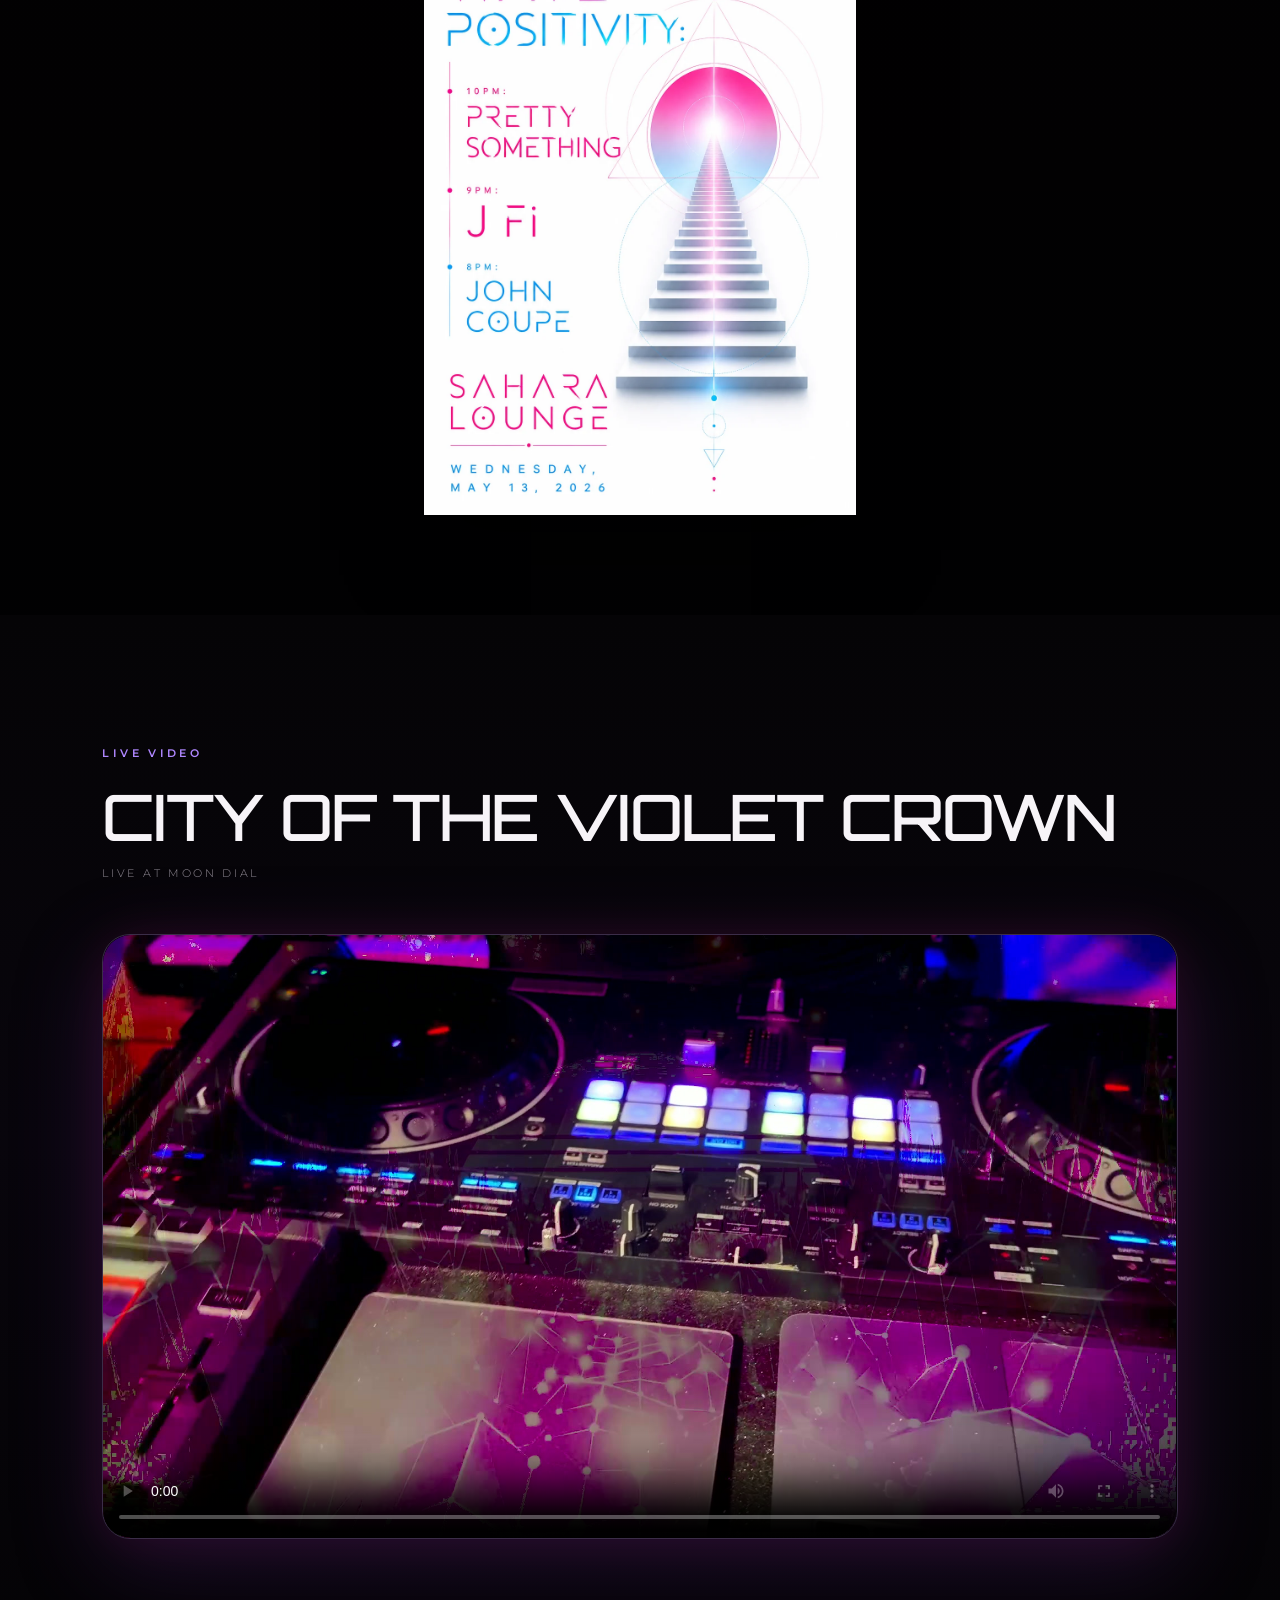
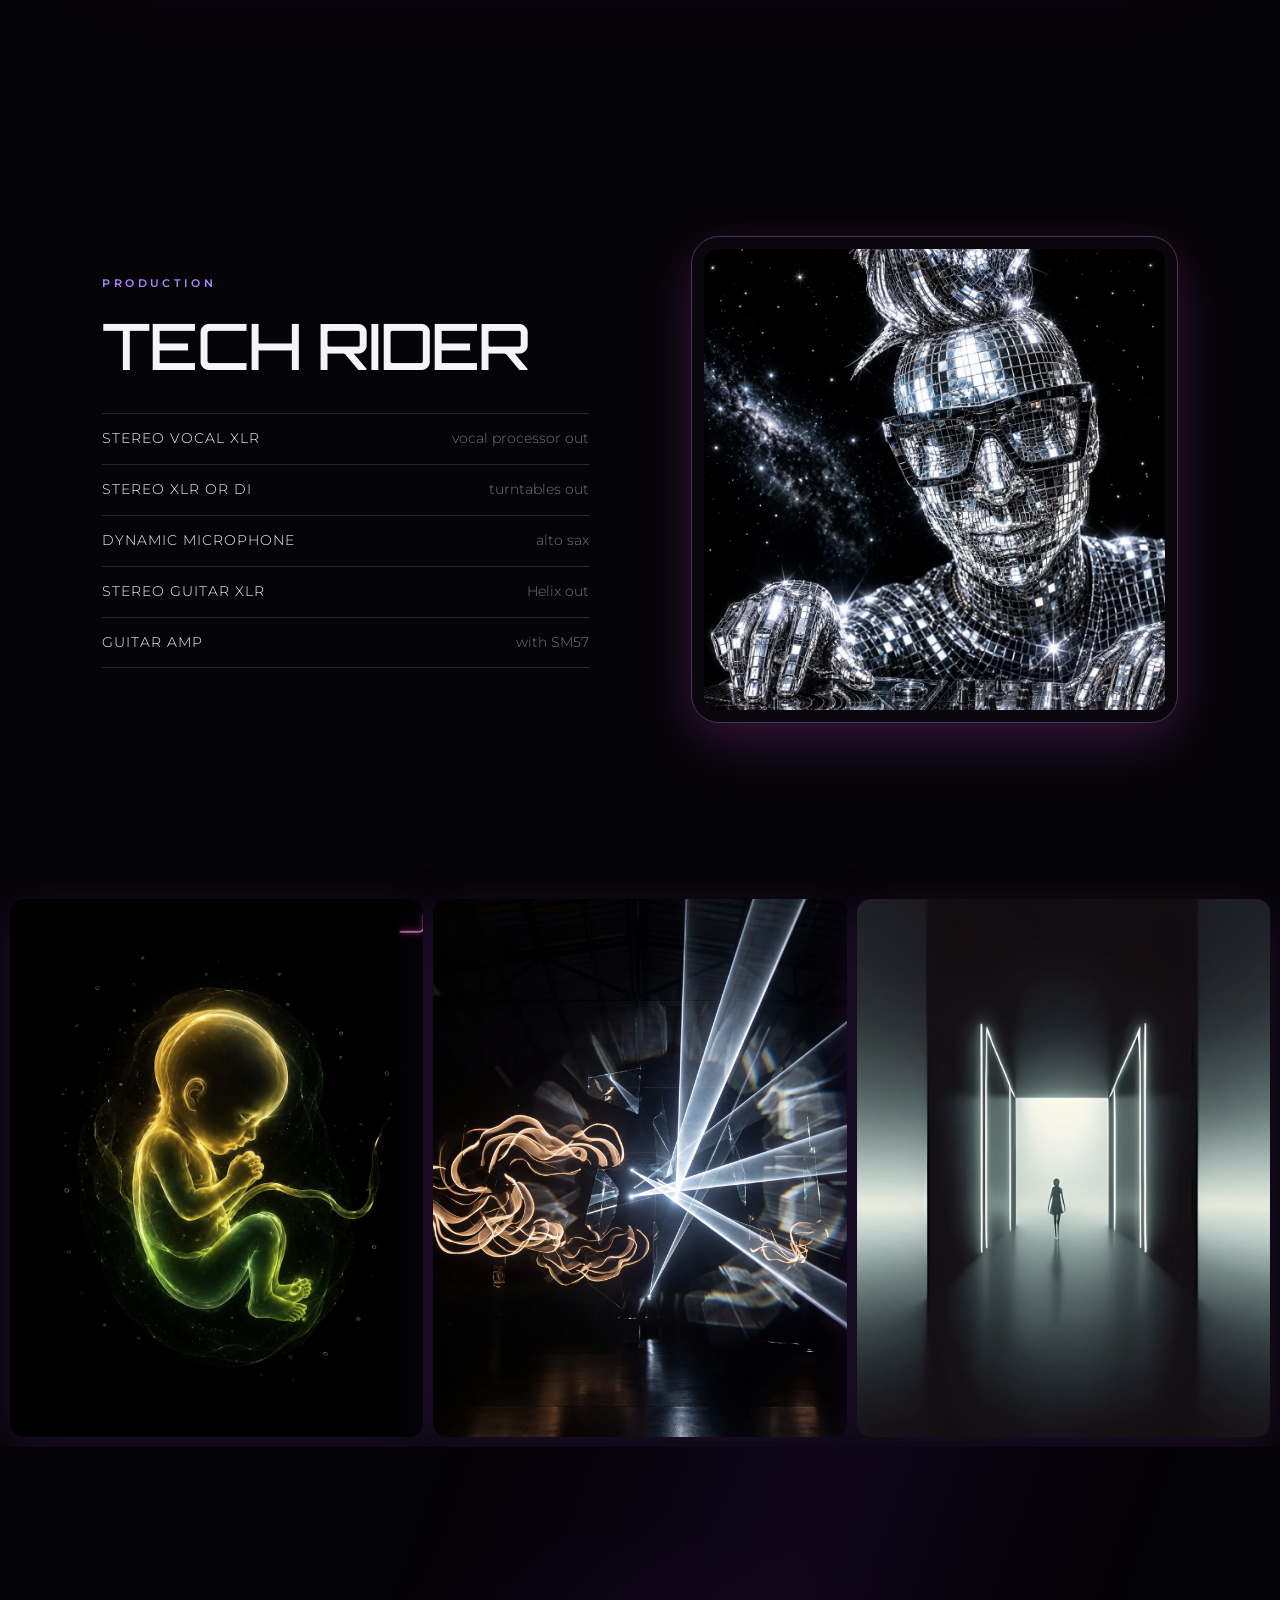
==== commit 51004ff7: "Add JFI search and share thumbnails" ====
--- a/index.html
+++ b/index.html
@@ -7,13 +7,21 @@
   <meta name="theme-color" content="#050309">
   <meta name="color-scheme" content="dark only">
   <meta name="darkreader-lock">
+  <meta name="robots" content="index,follow,max-image-preview:large">
   <title>JFI Music — Descent From the 5D Realm</title>
   <link rel="canonical" href="https://www.jfimusic.com/">
-  <link rel="image_src" href="https://www.jfimusic.com/assets/J_DJ_SIDEWAYS.PNG">
-  <meta property="og:type" content="website"><meta property="og:site_name" content="JFI Music"><meta property="og:url" content="https://www.jfimusic.com/">
+  <link rel="icon" href="/favicon.ico" sizes="48x48">
+  <link rel="icon" href="/assets/brand/favicon.svg" type="image/svg+xml">
+  <link rel="apple-touch-icon" href="/assets/brand/apple-touch-icon.png" sizes="180x180">
+  <link rel="manifest" href="/site.webmanifest">
+  <link rel="image_src" href="https://www.jfimusic.com/assets/web/jfi-share-1200x630.jpg">
+  <meta property="og:type" content="website"><meta property="og:site_name" content="JFI Music"><meta property="og:url" content="https://www.jfimusic.com/"><meta property="og:locale" content="en_US">
   <meta property="og:title" content="JFI Music — Descent From the 5D Realm"><meta property="og:description" content="Tune in. Follow the signal. Activate the artist within.">
-  <meta property="og:image" content="https://www.jfimusic.com/assets/J_DJ_SIDEWAYS.PNG"><meta property="og:image:secure_url" content="https://www.jfimusic.com/assets/J_DJ_SIDEWAYS.PNG"><meta property="og:image:type" content="image/png"><meta property="og:image:width" content="1402"><meta property="og:image:height" content="1122"><meta property="og:image:alt" content="JFI performing on turntables against a vivid cosmic background">
-  <meta name="twitter:card" content="summary_large_image"><meta name="twitter:title" content="JFI Music — Descent From the 5D Realm"><meta name="twitter:description" content="Tune in. Follow the signal. Activate the artist within."><meta name="twitter:image" content="https://www.jfimusic.com/assets/J_DJ_SIDEWAYS.PNG"><meta name="twitter:image:alt" content="JFI performing on turntables against a vivid cosmic background">
+  <meta property="og:image" content="https://www.jfimusic.com/assets/web/jfi-share-1200x630.jpg"><meta property="og:image:secure_url" content="https://www.jfimusic.com/assets/web/jfi-share-1200x630.jpg"><meta property="og:image:type" content="image/jpeg"><meta property="og:image:width" content="1200"><meta property="og:image:height" content="630"><meta property="og:image:alt" content="JFI performing on turntables against a vivid cosmic background">
+  <meta name="twitter:card" content="summary_large_image"><meta name="twitter:title" content="JFI Music — Descent From the 5D Realm"><meta name="twitter:description" content="Tune in. Follow the signal. Activate the artist within."><meta name="twitter:image" content="https://www.jfimusic.com/assets/web/jfi-share-1200x630.jpg"><meta name="twitter:image:alt" content="JFI performing on turntables against a vivid cosmic background">
+  <script type="application/ld+json">
+    {"@context":"https://schema.org","@graph":[{"@type":"WebSite","@id":"https://www.jfimusic.com/#website","url":"https://www.jfimusic.com/","name":"JFI Music","alternateName":"JFI","image":"https://www.jfimusic.com/assets/web/jfi-share-1200x630.jpg","publisher":{"@id":"https://www.jfimusic.com/#artist"}},{"@type":"MusicGroup","@id":"https://www.jfimusic.com/#artist","name":"JFI","url":"https://www.jfimusic.com/","logo":"https://www.jfimusic.com/assets/brand/icon-512.png","image":"https://www.jfimusic.com/assets/web/jfi-share-1200x630.jpg","genre":"Vapor Wave Positivity"}]}
+  </script>
   <link rel="preconnect" href="https://fonts.googleapis.com"><link rel="preconnect" href="https://fonts.gstatic.com" crossorigin>
   <link href="https://fonts.googleapis.com/css2?family=Montserrat:wght@300;400;500;600&family=Orbitron:wght@500;600&display=swap" rel="stylesheet">
   <link rel="preload" href="assets/web/jfi-hero-mark.webp" as="image" type="image/webp">
@@ -22,7 +30,7 @@
 <body>
   <a class="skip-link" href="#music">Skip cinematic introduction</a>
   <header class="site-header">
-    <a class="brand" href="#top" aria-label="JFI home">J <span>Fi</span></a>
+    <a class="brand" href="#top" aria-label="JFI home">J<span>FI</span></a>
     <button class="menu-toggle" type="button" aria-expanded="false" aria-controls="site-nav" aria-label="Open navigation"><span></span><span></span></button>
     <nav id="site-nav" aria-label="Main navigation"><a href="#top">Home</a><a href="#music">Music</a><a href="#epk">EPK</a><a href="#shows">Live</a><a href="#contact">Contact</a></nav>
   </header>
@@ -56,7 +64,7 @@
       <div class="section-heading player-heading"><p class="eyebrow">The signal becomes sound</p><h2 id="playlist-title">Dead Lover's Kill</h2><p class="section-intro">Higher-dimensional energy, decoded into six transmissions.</p></div>
       <div class="music-player">
         <img class="player-cover" src="assets/web/dead-lovers-kill-album.webp" alt="Dead Lover's Kill album artwork">
-        <div class="now-playing" aria-live="polite"><strong id="current-track-title">Yet to Become</strong><span>J Fi / Dead Lover's Kill</span></div>
+        <div class="now-playing" aria-live="polite"><strong id="current-track-title">Yet to Become</strong><span>JFI / Dead Lover's Kill</span></div>
         <audio id="playlist-audio" preload="metadata" src="assets/musicPlayerAssets/01-yet-to-become.mp3"></audio>
         <noscript><audio class="nojs-audio" controls preload="metadata" src="assets/musicPlayerAssets/01-yet-to-become.mp3"></audio></noscript>
         <div class="player-progress"><span id="elapsed-time">00:00</span><input id="track-progress" type="range" min="0" max="100" value="0" step="0.1" aria-label="Track progress"><span id="total-time">03:11</span></div>
@@ -67,7 +75,7 @@
 
     <section id="single" class="feature split content-scene">
       <div class="art-frame"><img loading="lazy" src="assets/web/warrior-outside.webp" alt="Warrior Outside single artwork"></div>
-      <div class="feature-copy"><p class="eyebrow">The new single</p><h2>Warrior<br>Outside</h2><p>From <em>Dead Lover's Kill</em></p><div class="single-player" aria-label="Warrior Outside music player"><div class="now-playing" aria-live="polite"><strong>Warrior Outside</strong><span>J Fi / Dead Lover's Kill</span></div><audio id="single-audio" preload="metadata" src="assets/musicPlayerAssets/warrior-outside.mp3"></audio><noscript><audio class="nojs-audio" controls preload="metadata" src="assets/musicPlayerAssets/warrior-outside.mp3"></audio></noscript><div class="player-progress single-progress"><span id="single-elapsed">00:00</span><input id="single-track-progress" type="range" min="0" max="100" value="0" step="0.1" aria-label="Warrior Outside progress"><span id="single-total">02:55</span></div><div class="player-controls single-controls"><button id="single-play" class="play-button" type="button" aria-label="Play Warrior Outside">▶</button></div></div></div>
+      <div class="feature-copy"><p class="eyebrow">The new single</p><h2>Warrior<br>Outside</h2><p>From <em>Dead Lover's Kill</em></p><div class="single-player" aria-label="Warrior Outside music player"><div class="now-playing" aria-live="polite"><strong>Warrior Outside</strong><span>JFI / Dead Lover's Kill</span></div><audio id="single-audio" preload="metadata" src="assets/musicPlayerAssets/warrior-outside.mp3"></audio><noscript><audio class="nojs-audio" controls preload="metadata" src="assets/musicPlayerAssets/warrior-outside.mp3"></audio></noscript><div class="player-progress single-progress"><span id="single-elapsed">00:00</span><input id="single-track-progress" type="range" min="0" max="100" value="0" step="0.1" aria-label="Warrior Outside progress"><span id="single-total">02:55</span></div><div class="player-controls single-controls"><button id="single-play" class="play-button" type="button" aria-label="Play Warrior Outside">▶</button></div></div></div>
     </section>
 
     <section id="shows" class="shows content-scene" aria-labelledby="shows-title">
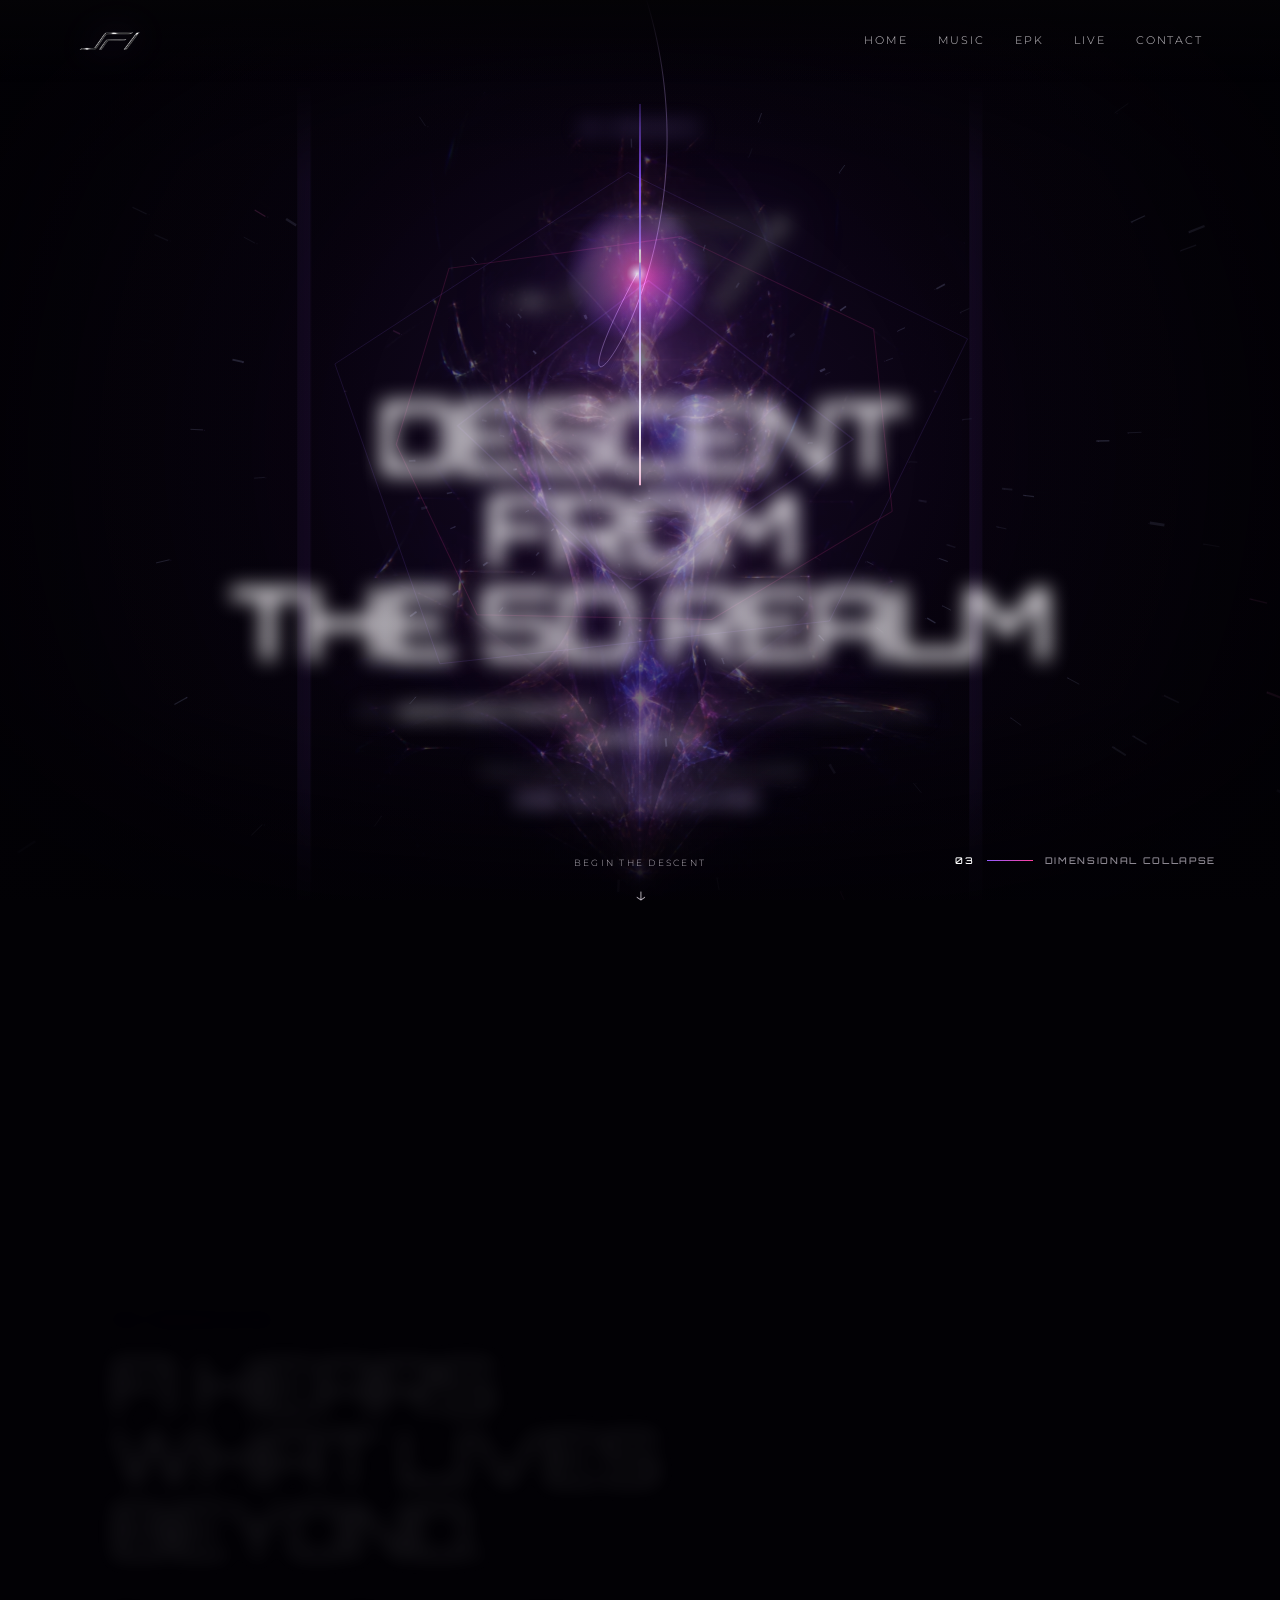
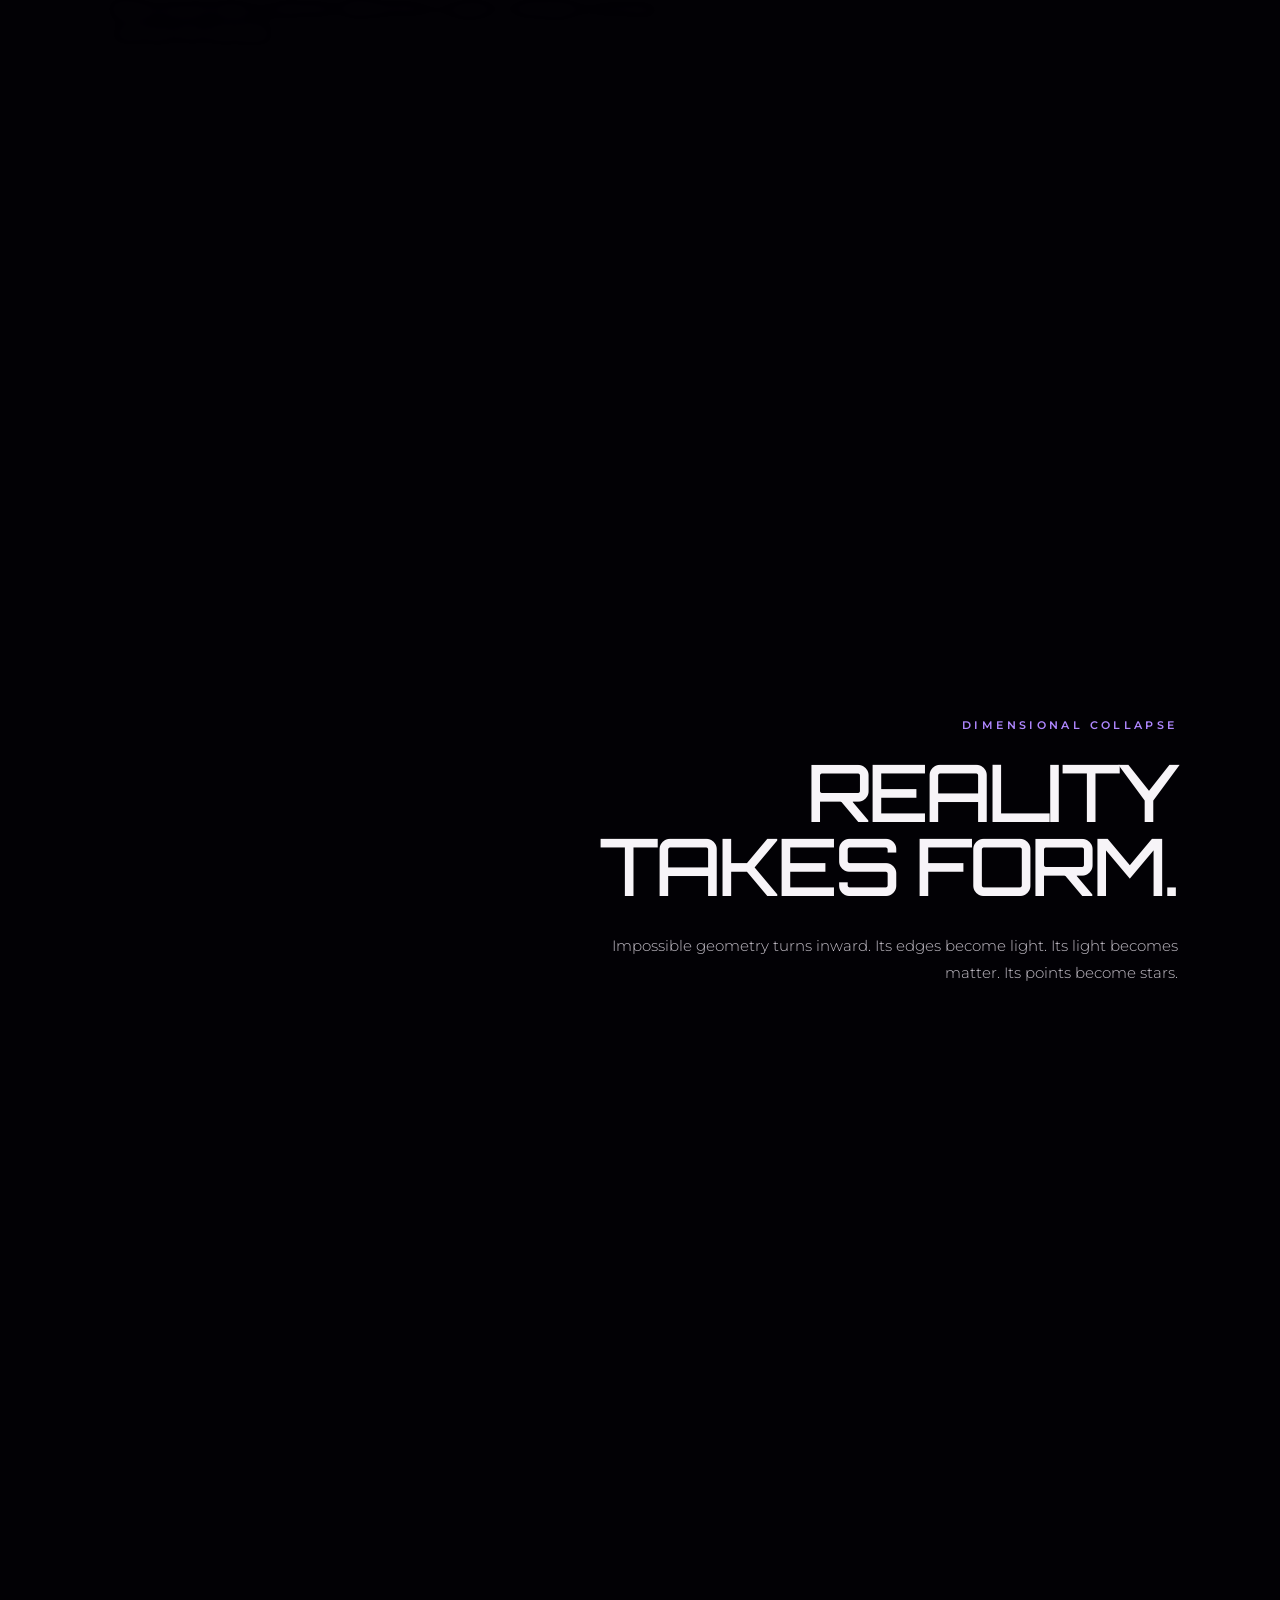
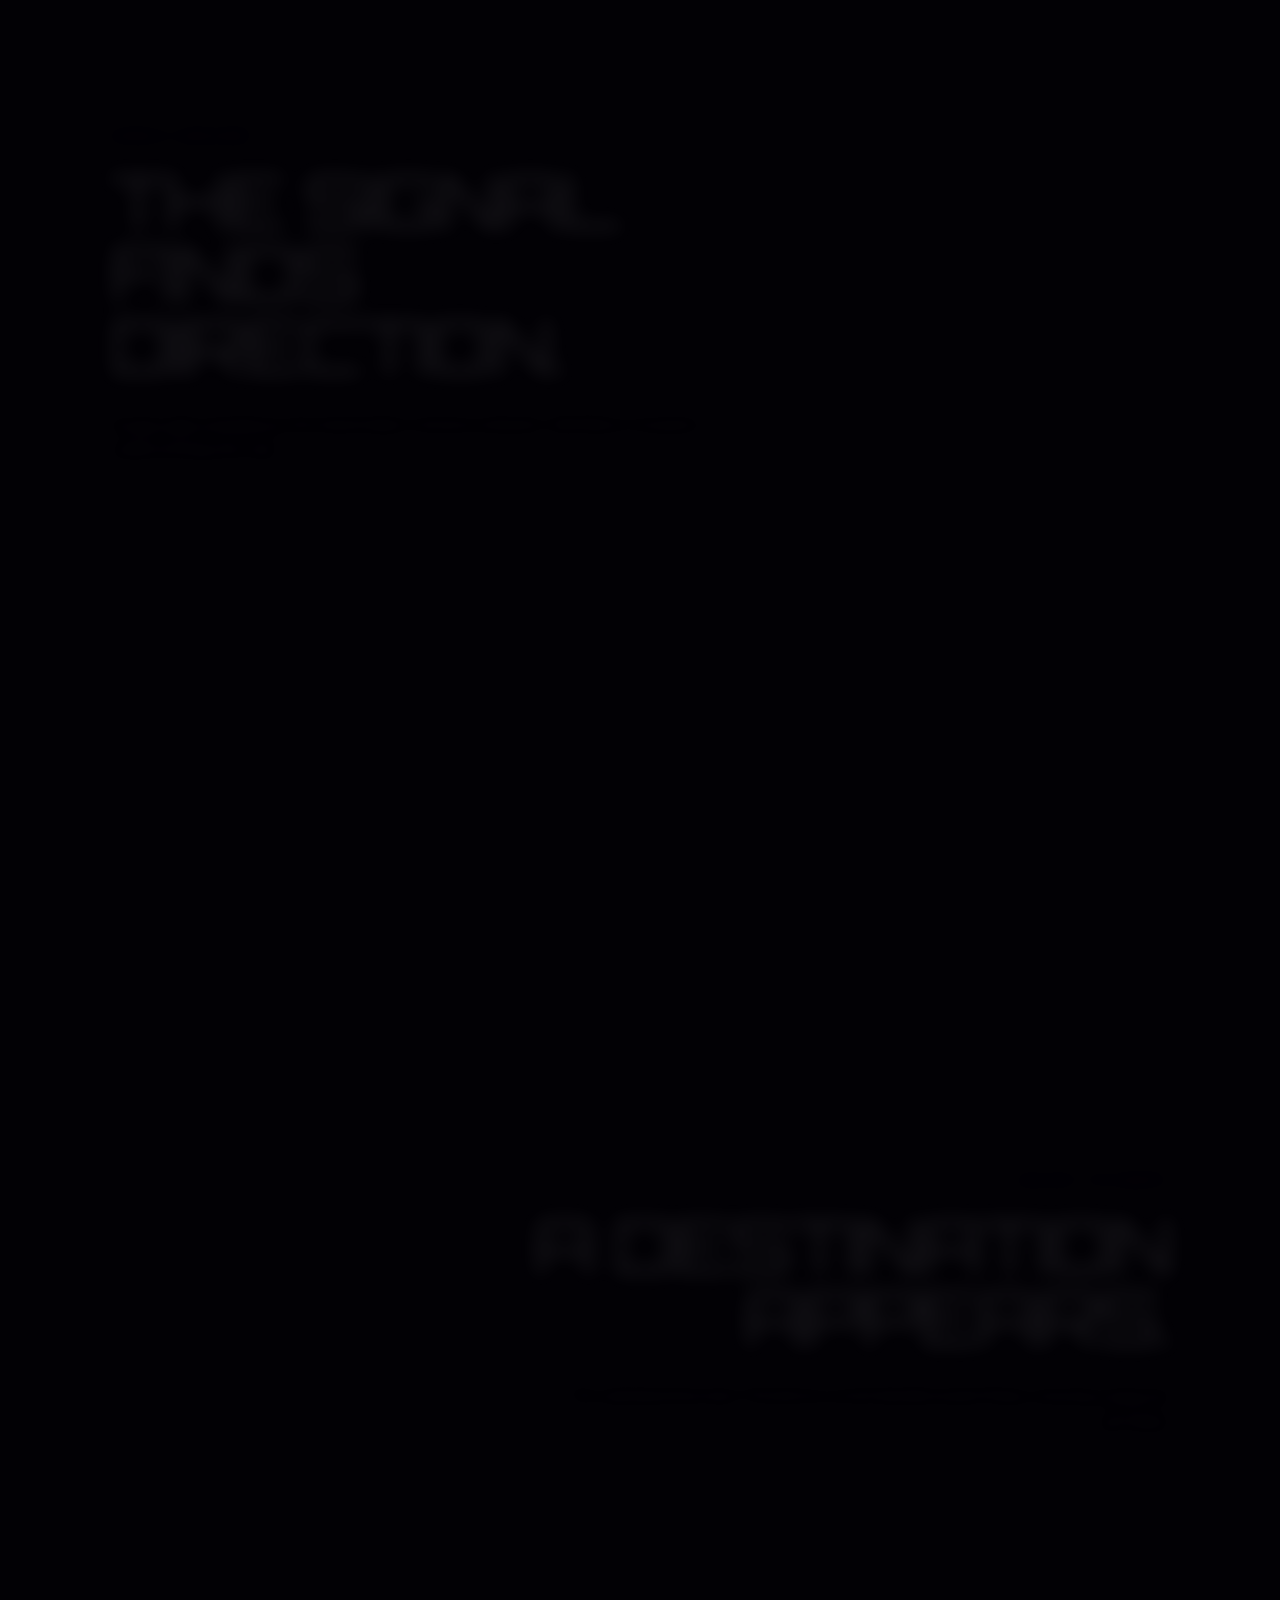
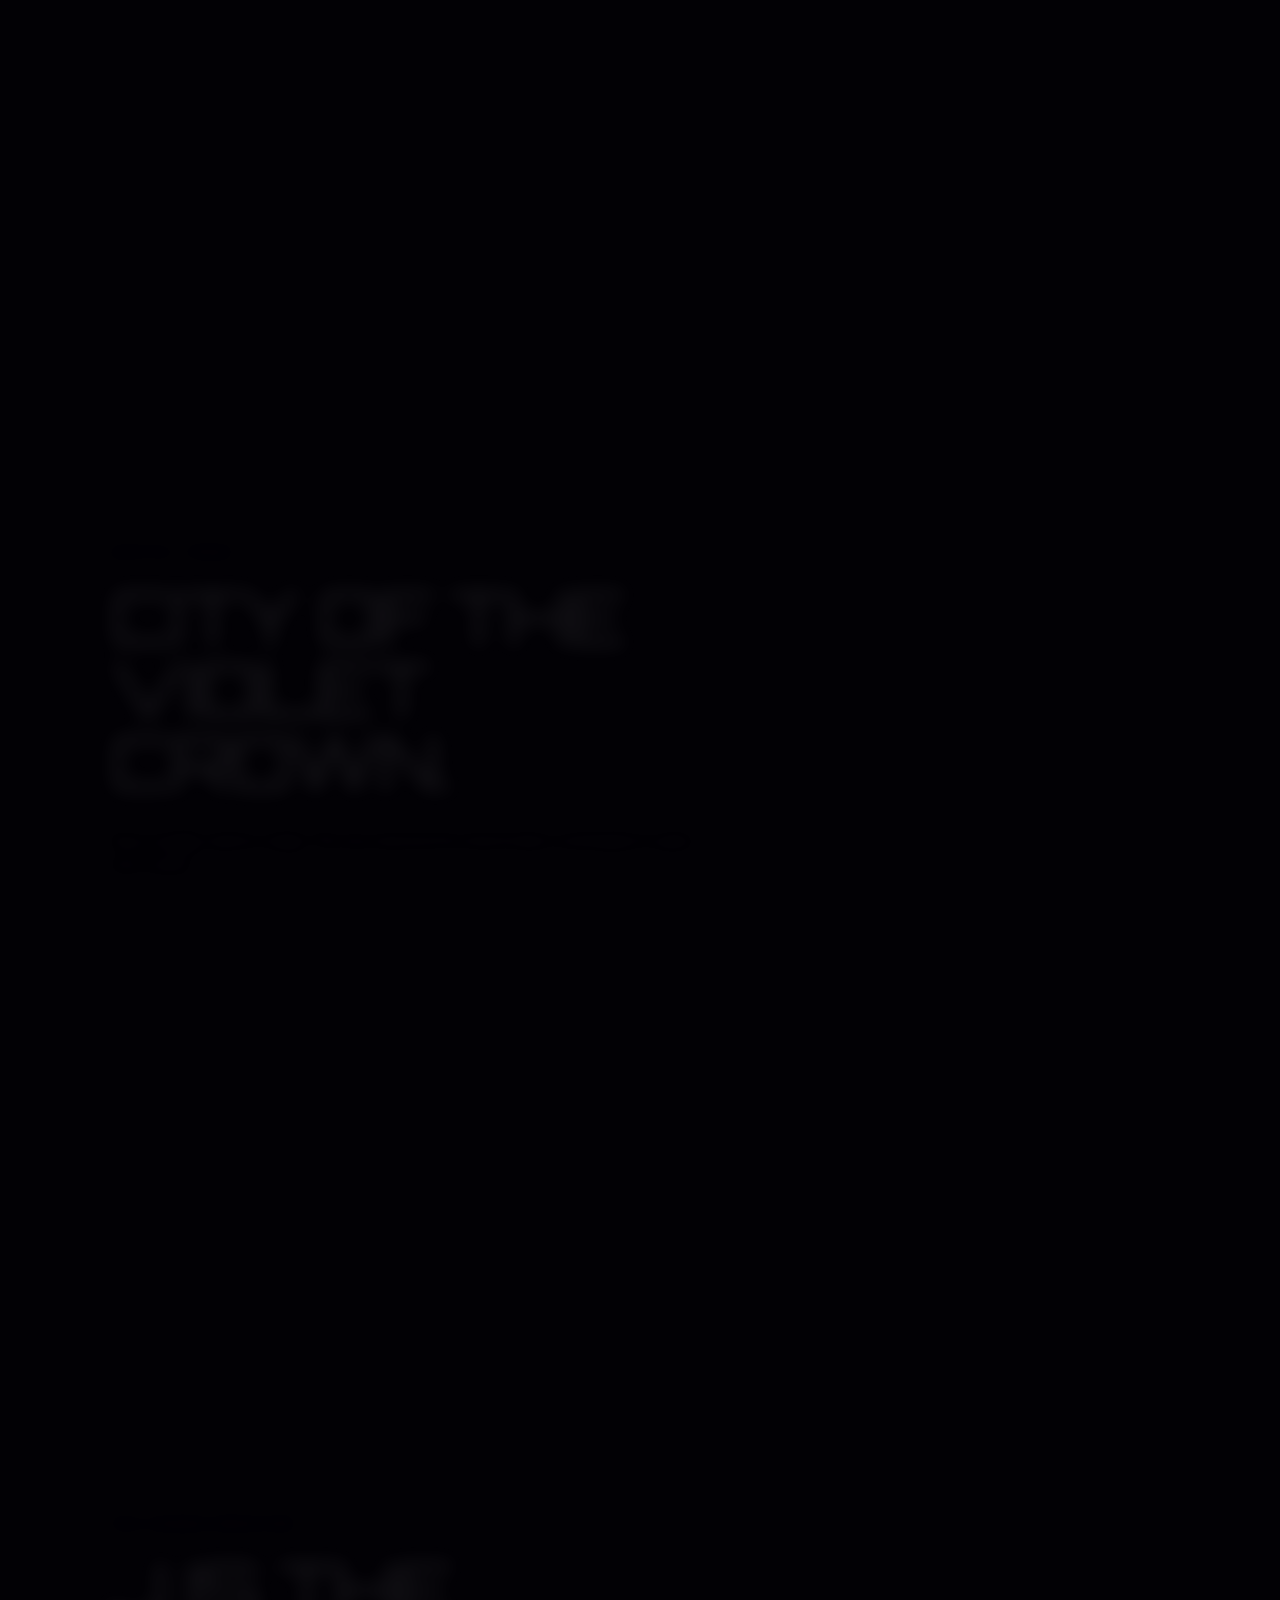
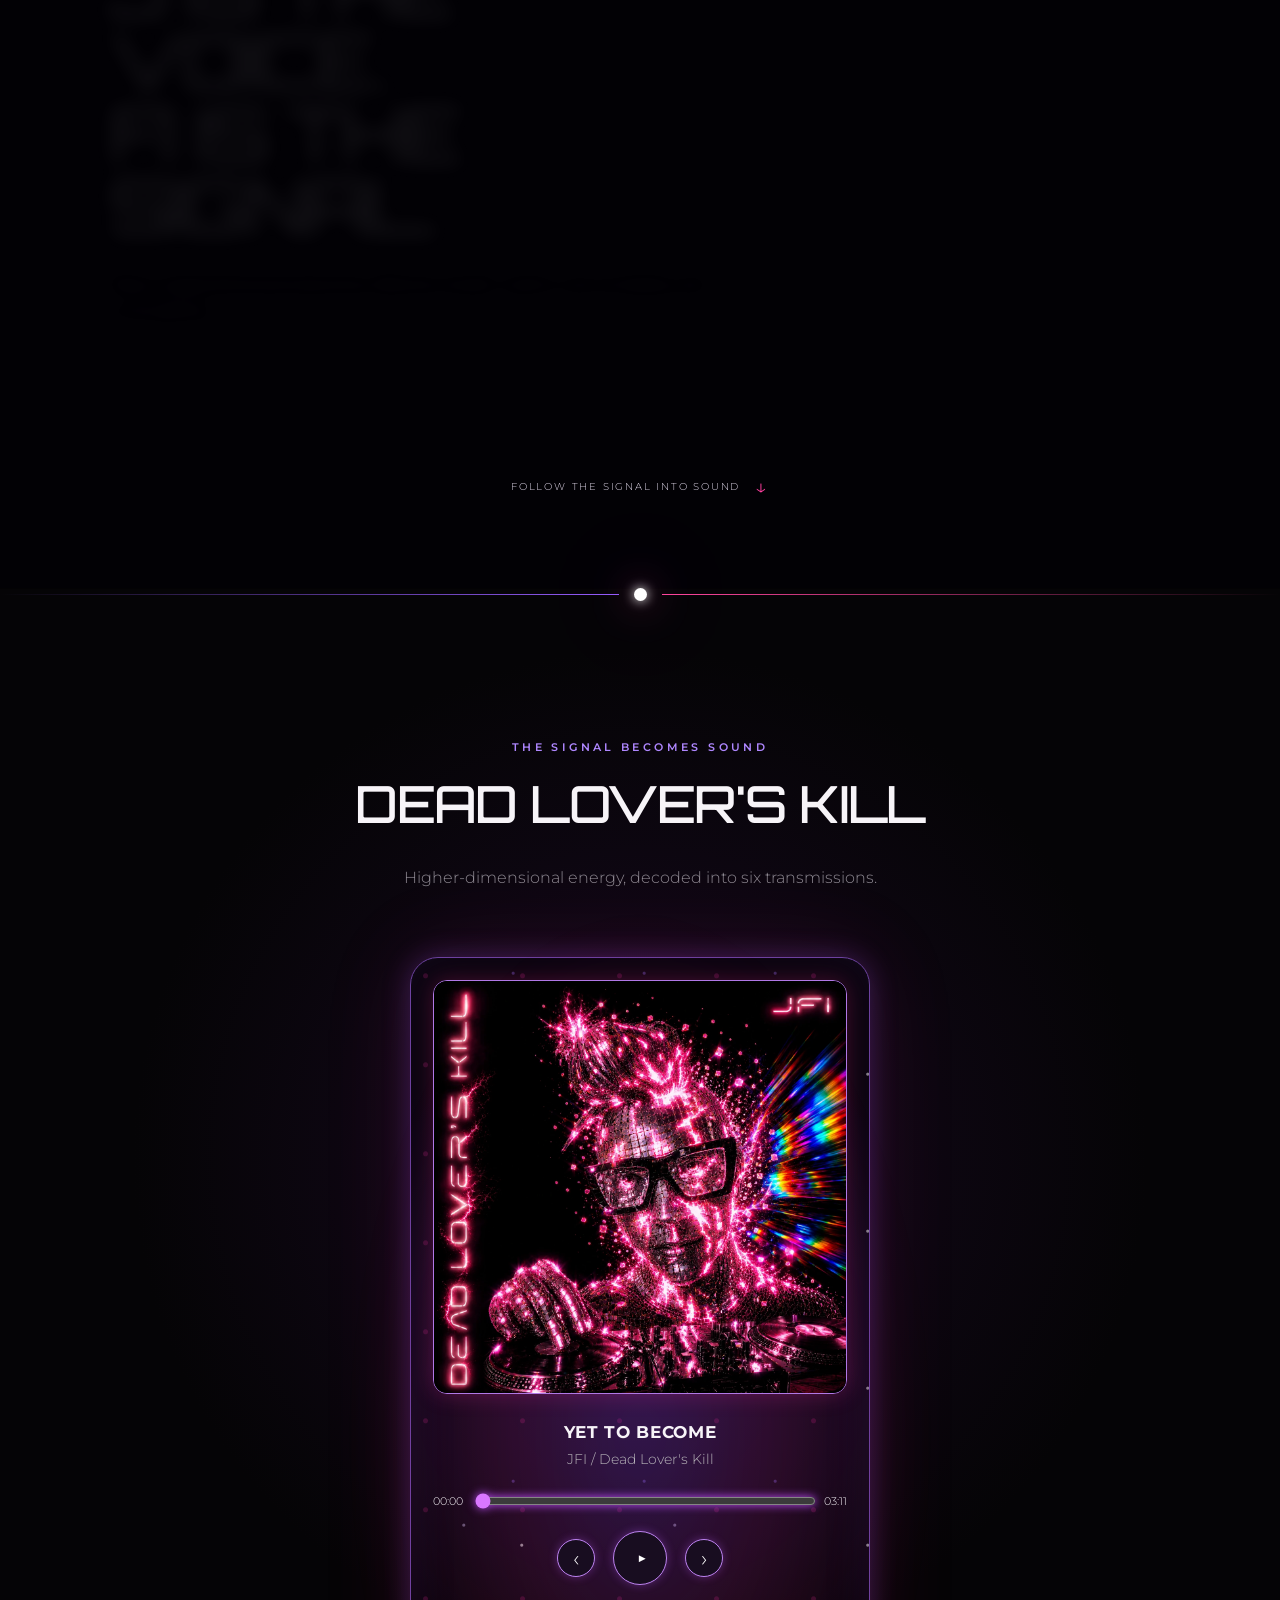
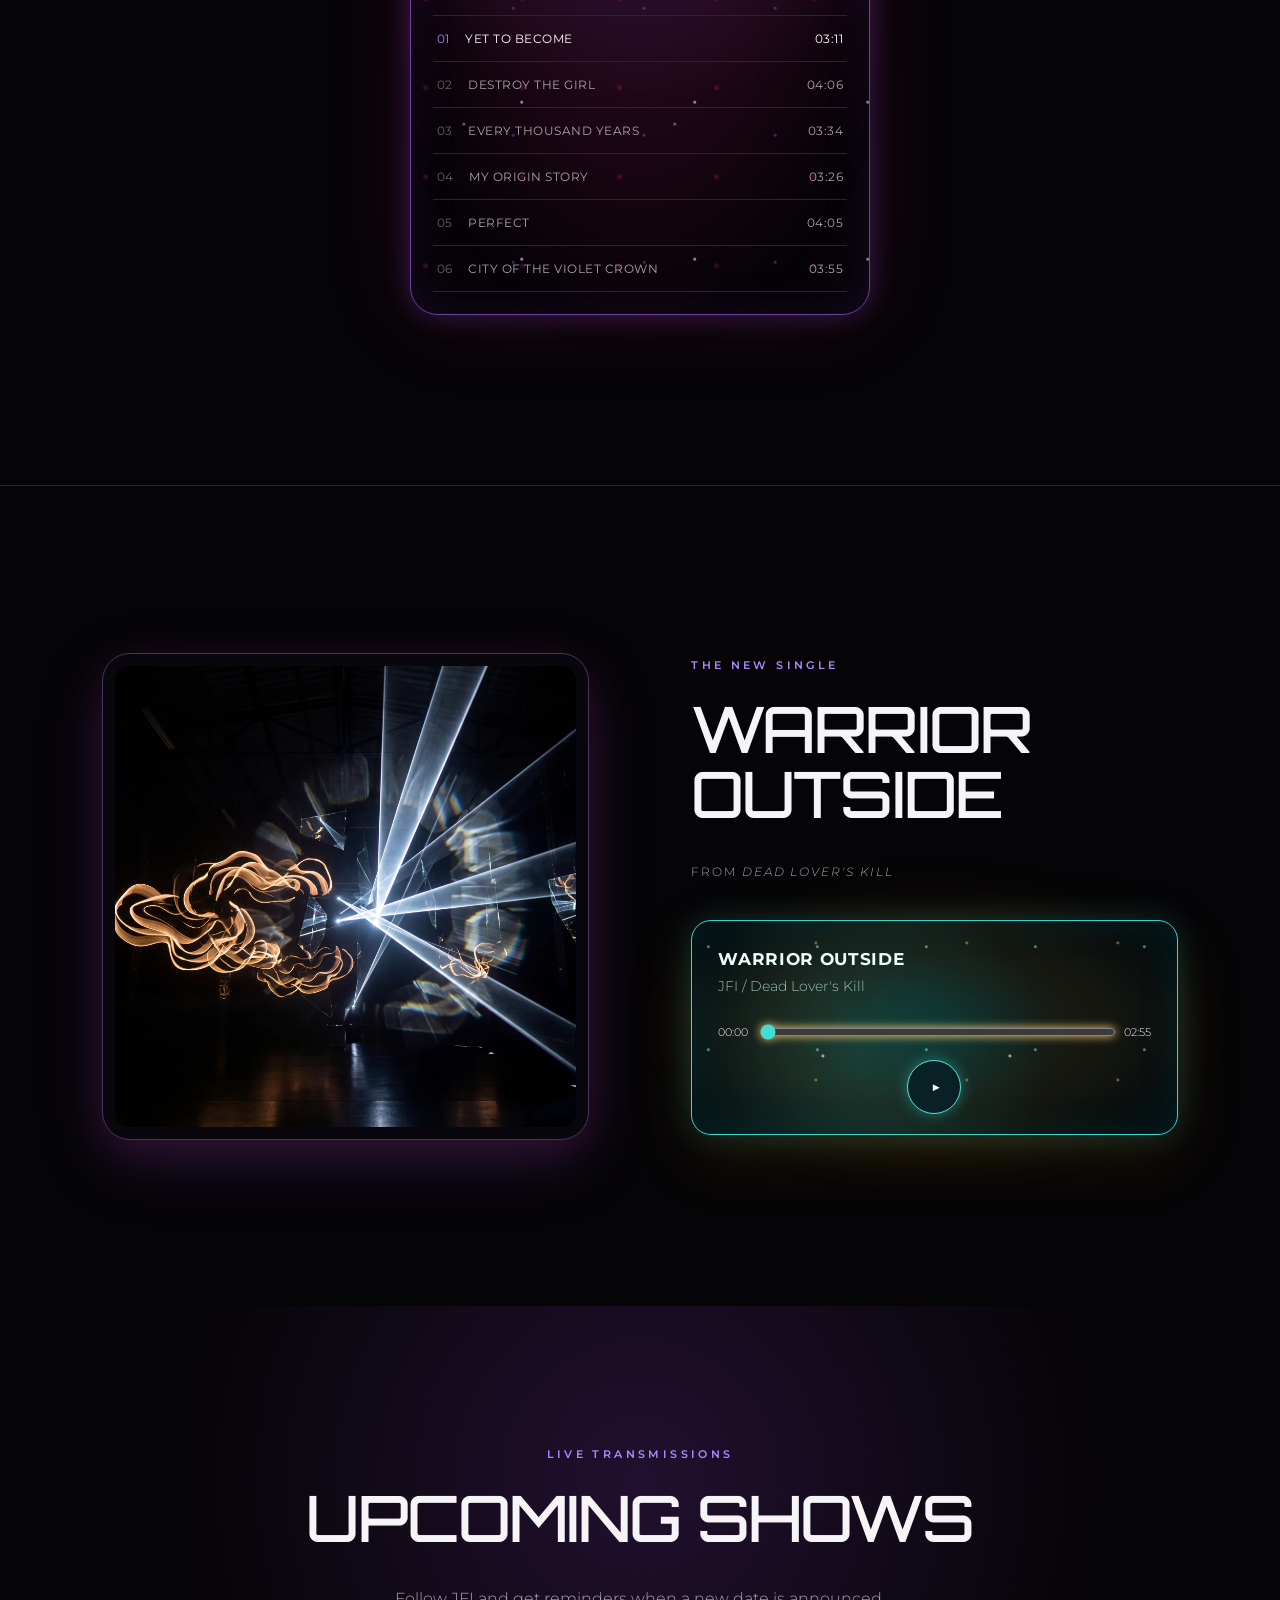
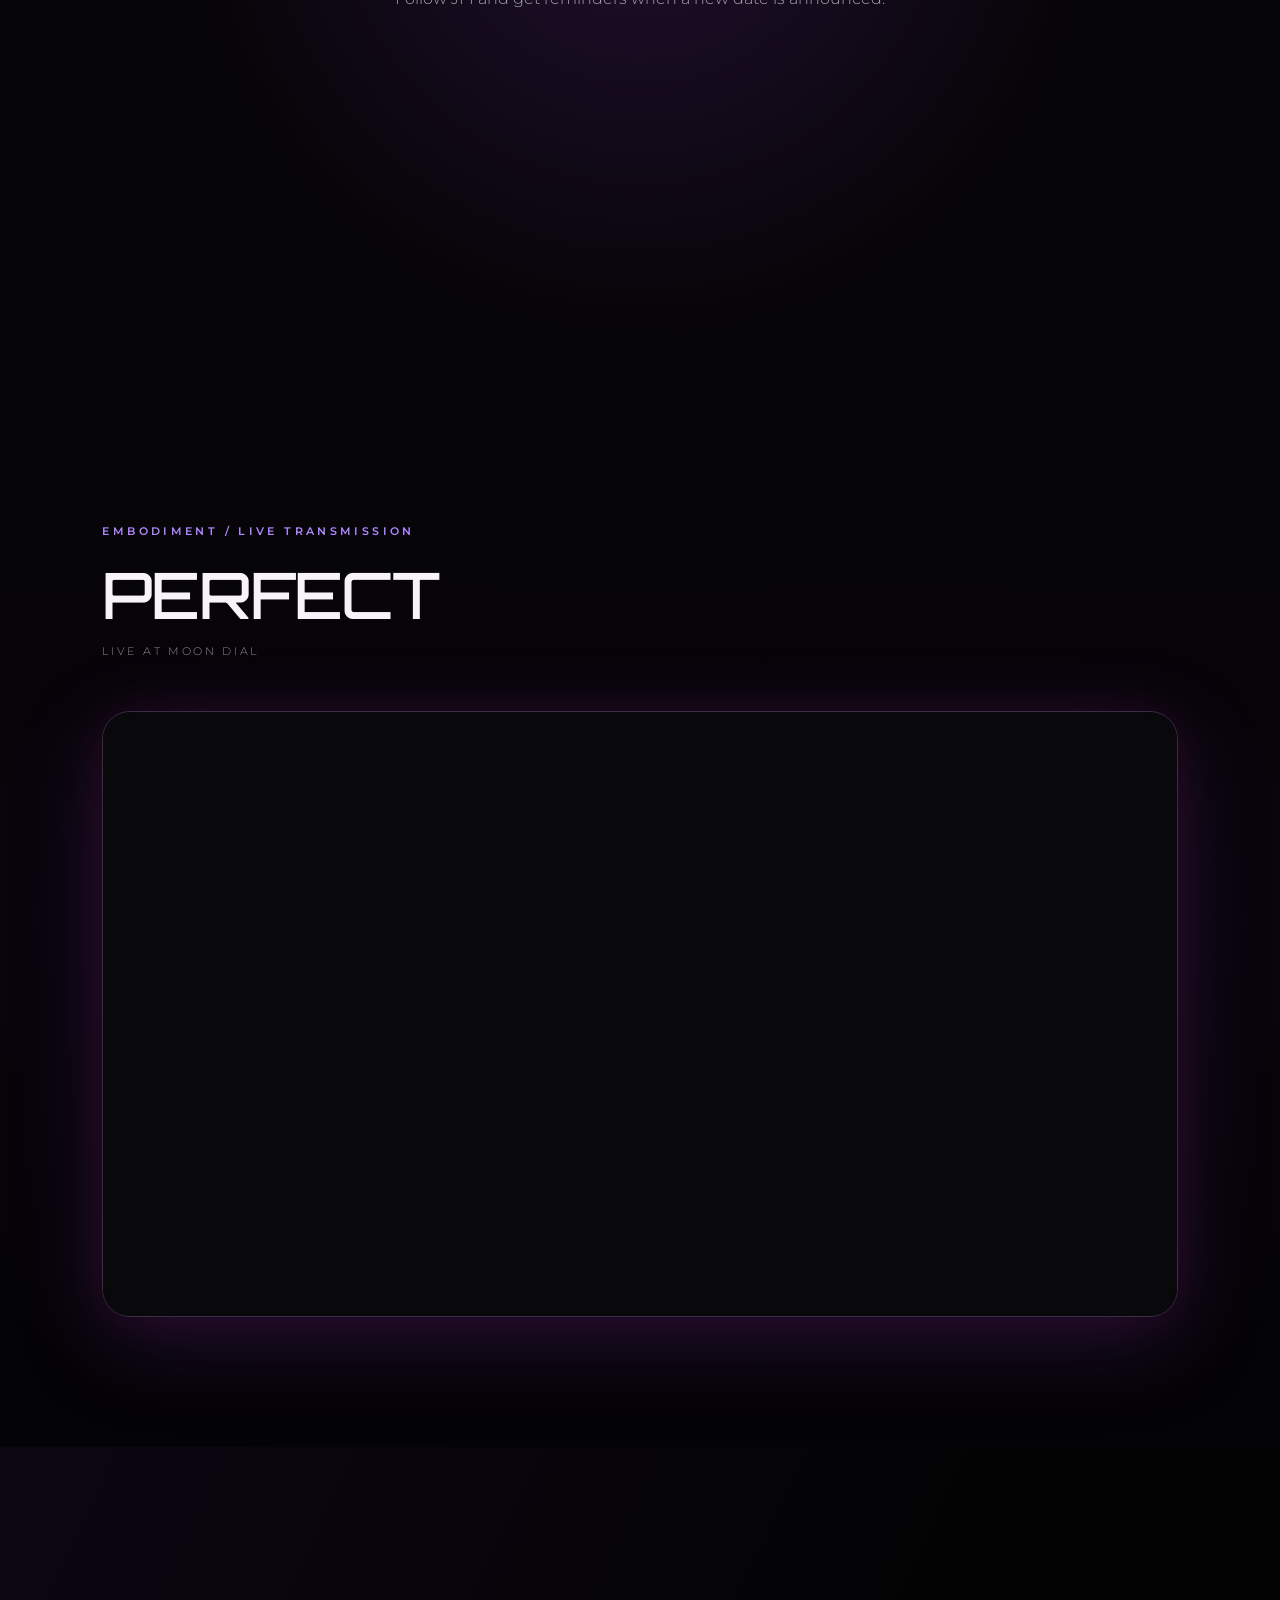
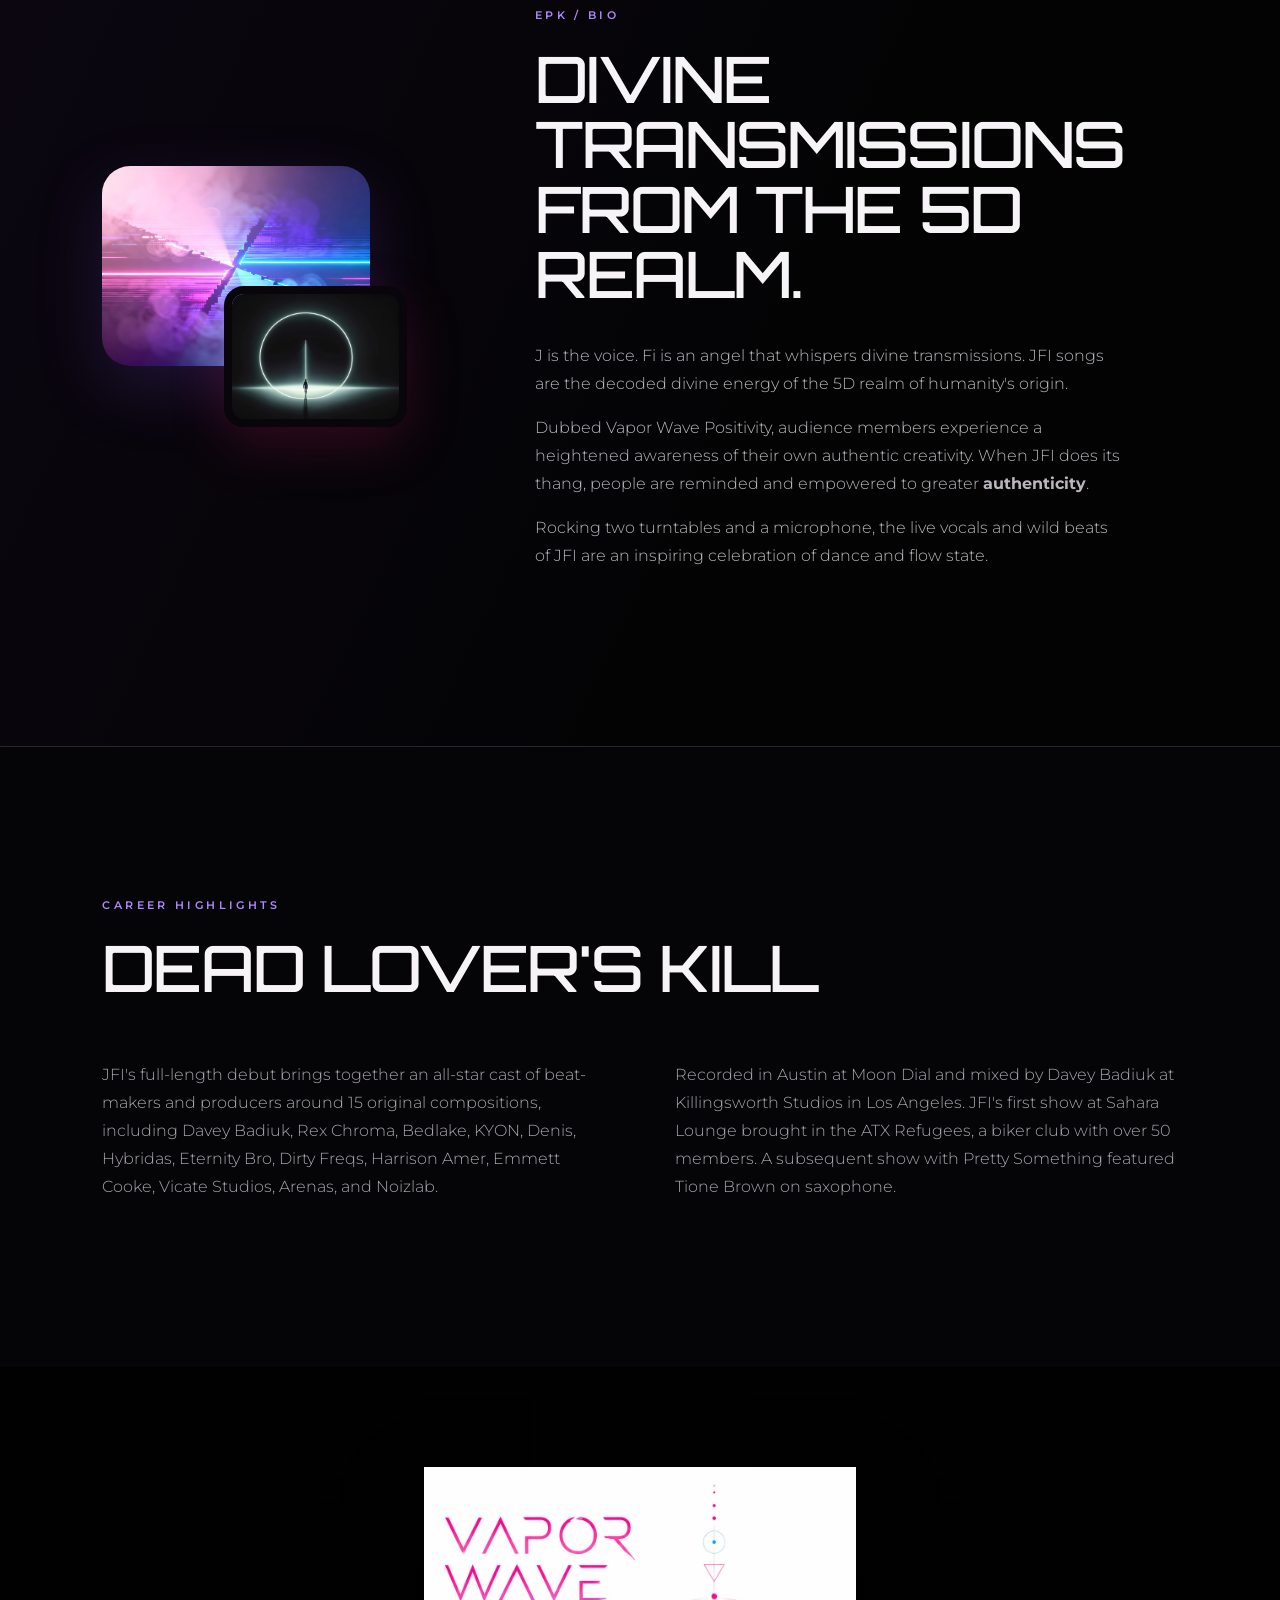
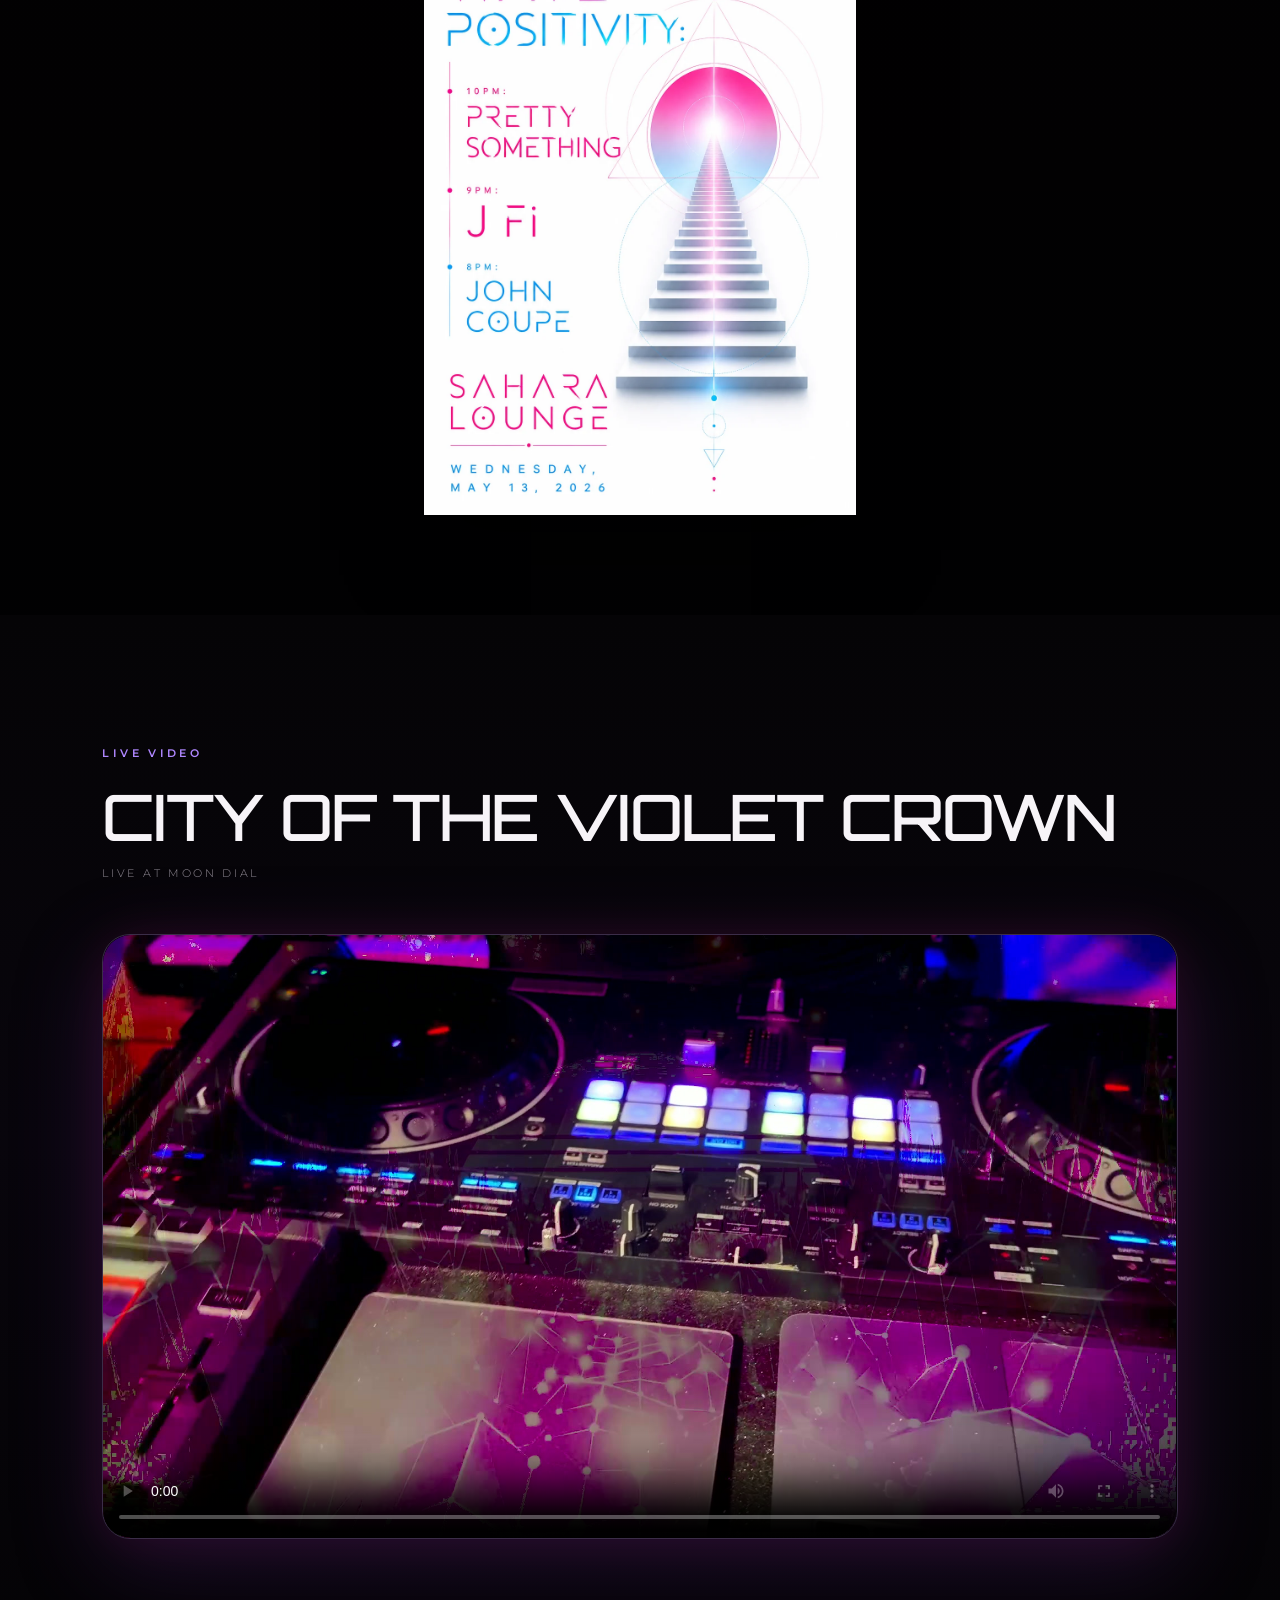
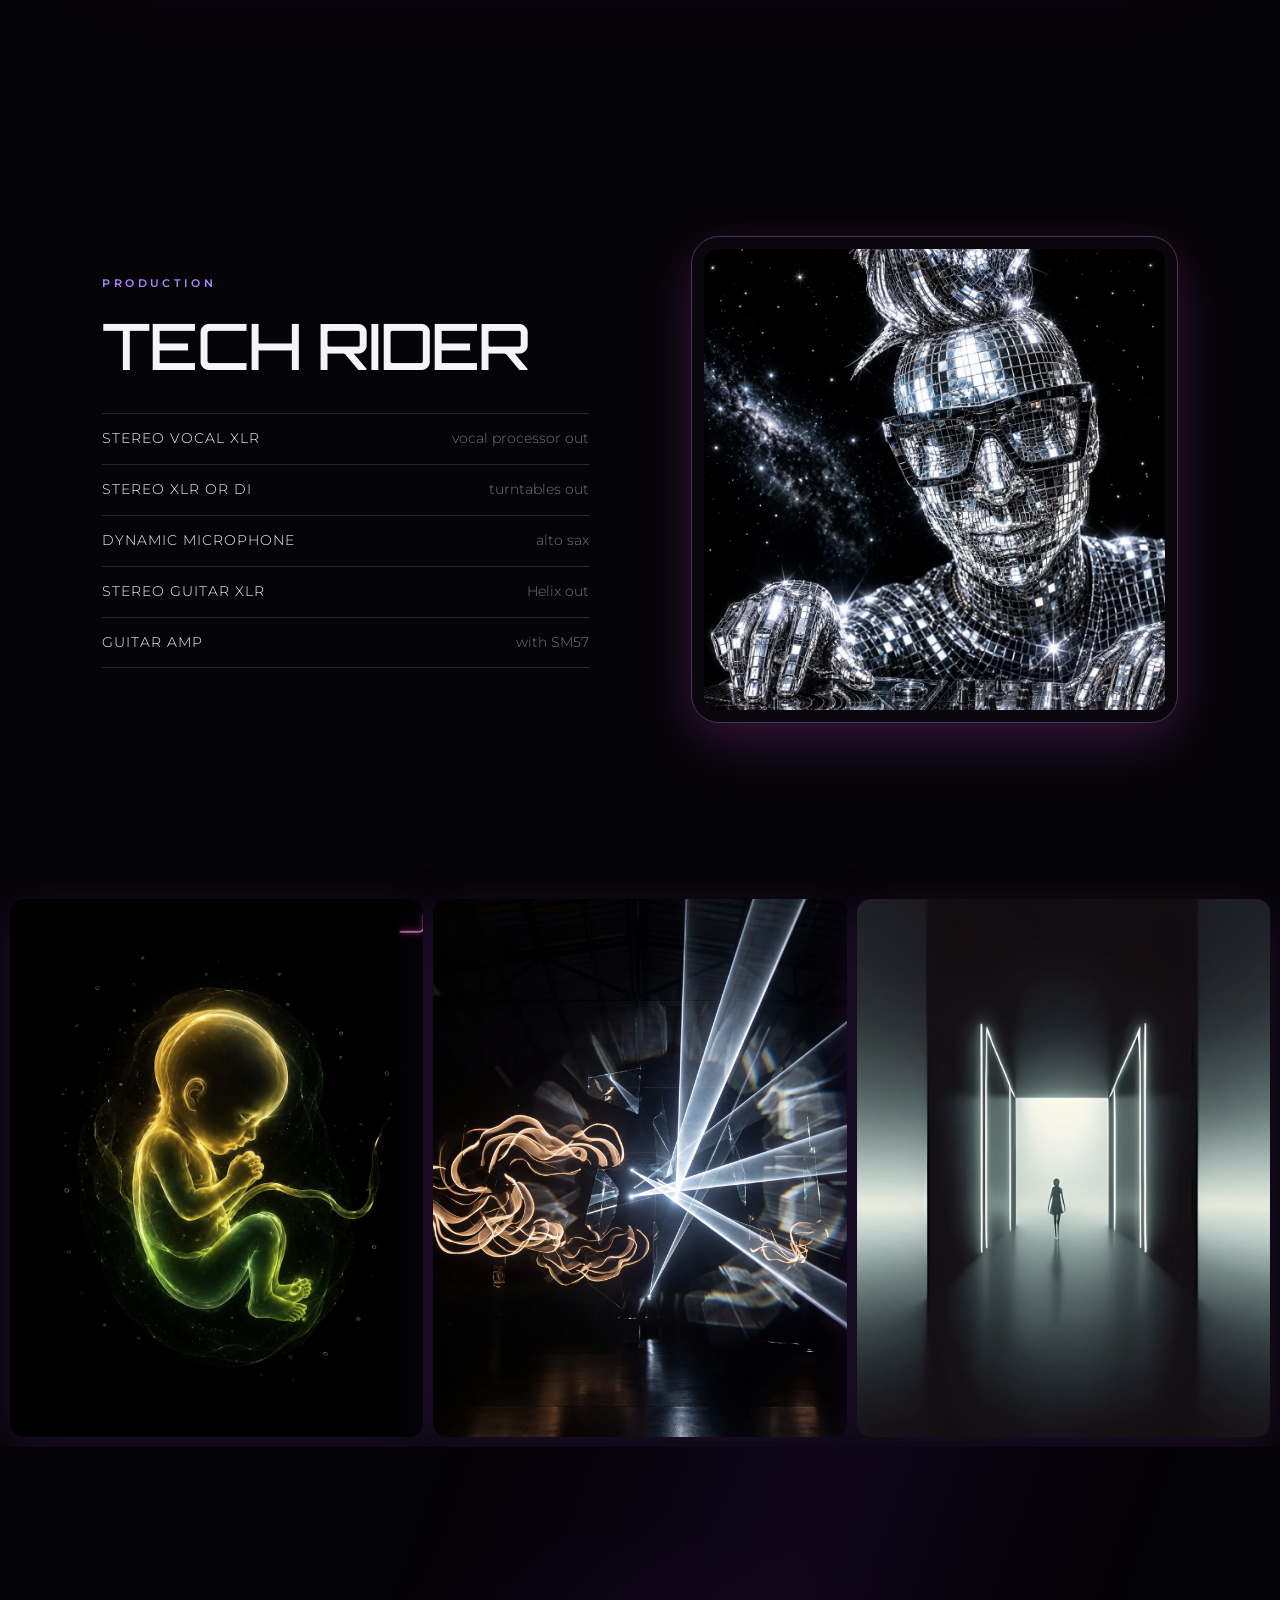
==== commit 89b68d82: "Use the official JFI logo throughout" ====
--- a/index.html
+++ b/index.html
@@ -11,7 +11,6 @@
   <title>JFI Music — Descent From the 5D Realm</title>
   <link rel="canonical" href="https://www.jfimusic.com/">
   <link rel="icon" href="/favicon.ico" sizes="48x48">
-  <link rel="icon" href="/assets/brand/favicon.svg" type="image/svg+xml">
   <link rel="apple-touch-icon" href="/assets/brand/apple-touch-icon.png" sizes="180x180">
   <link rel="manifest" href="/site.webmanifest">
   <link rel="image_src" href="https://www.jfimusic.com/assets/web/jfi-share-1200x630.jpg">
@@ -25,12 +24,12 @@
   <link rel="preconnect" href="https://fonts.googleapis.com"><link rel="preconnect" href="https://fonts.gstatic.com" crossorigin>
   <link href="https://fonts.googleapis.com/css2?family=Montserrat:wght@300;400;500;600&family=Orbitron:wght@500;600&display=swap" rel="stylesheet">
   <link rel="preload" href="assets/web/jfi-hero-mark.webp" as="image" type="image/webp">
-  <link rel="stylesheet" href="styles.css?v=20261008-bandsintown1">
+  <link rel="stylesheet" href="styles.css?v=20261106-logo1">
 </head>
 <body>
   <a class="skip-link" href="#music">Skip cinematic introduction</a>
   <header class="site-header">
-    <a class="brand" href="#top" aria-label="JFI home">J<span>FI</span></a>
+    <a class="brand" href="#top" aria-label="JFI home"><img src="assets/web/jfi-hero-mark.webp" alt="JFI"></a>
     <button class="menu-toggle" type="button" aria-expanded="false" aria-controls="site-nav" aria-label="Open navigation"><span></span><span></span></button>
     <nav id="site-nav" aria-label="Main navigation"><a href="#top">Home</a><a href="#music">Music</a><a href="#epk">EPK</a><a href="#shows">Live</a><a href="#contact">Contact</a></nav>
   </header>
@@ -107,7 +106,7 @@
     <section id="contact" class="contact content-scene"><p class="eyebrow">Management / Booking</p><h2>Contact JFI</h2><a href="tel:+15129459358">512.945.9358</a><a href="mailto:jfi.moondial@gmail.com">jfi.moondial@gmail.com</a></section>
   </main>
 
-  <footer><p class="thank-you">Thank you for supporting our music!</p><img loading="lazy" src="assets/web/our-name-is-jfi.webp" alt="Our name is JFI"><blockquote>“We envision a world where love, mercy, and harmony entrust the best in everyone with the sacred right of divine purpose.”</blockquote><p>There is power in authenticity. You are born to create in whatever form you choose. By making our music, we provide a road map for fans and friends to manifest.</p><strong>Let's do this!!!</strong><div class="final-light" aria-hidden="true"></div><p class="copyright">© <span id="year"></span> JFI Music</p></footer>
+  <footer><p class="thank-you">Thank you for supporting our music!</p><div class="footer-art"><img loading="lazy" src="assets/web/our-name-is-jfi.webp" alt="Austin skyline in JFI's cosmic visual style"><span class="footer-official-mark"><img src="assets/web/jfi-hero-mark.webp" alt="JFI"></span></div><blockquote>“We envision a world where love, mercy, and harmony entrust the best in everyone with the sacred right of divine purpose.”</blockquote><p>There is power in authenticity. You are born to create in whatever form you choose. By making our music, we provide a road map for fans and friends to manifest.</p><strong>Let's do this!!!</strong><div class="final-light" aria-hidden="true"></div><p class="copyright">© <span id="year"></span> JFI Music</p></footer>
 
   <noscript><style>.descent-stage{position:absolute}.descent-scene{min-height:auto;padding:140px 24px}.fi-presence,.austin-silhouette,.j-receiver{opacity:.22}.reveal-item{opacity:1!important;transform:none!important}.nojs-audio{display:block!important;width:100%;margin:20px 0}</style></noscript>
   <script charset="utf-8" src="https://widgetv3.bandsintown.com/main.min.js"></script>
--- a/styles.css
+++ b/styles.css
@@ -19,8 +19,8 @@
 
 .site-header { position:fixed; inset:0 0 auto; z-index:50; height:82px; display:flex; align-items:center; padding:0 clamp(24px,6vw,96px); background:linear-gradient(#040306f2,#04030600); transition:background .35s; }
 .site-header.scrolled { background:#040306e8; backdrop-filter:blur(14px); border-bottom:1px solid #ffffff0a; }
-.brand { font:600 1.35rem Orbitron,sans-serif; text-decoration:none; letter-spacing:.16em; }
-.brand span { color:var(--violet); text-shadow:0 0 18px #a772ff; }
+.brand { display:flex; align-items:center; width:clamp(58px,5vw,78px); text-decoration:none; }
+.brand img { display:block; width:100%; height:auto; filter:brightness(1.7) contrast(1.08) drop-shadow(0 0 18px #a772ff66); }
 nav { margin-left:auto; display:flex; gap:30px; }
 nav a { position:relative; text-decoration:none; text-transform:uppercase; font-size:.67rem; letter-spacing:.18em; color:#c9c5ca; transition:color .2s; }
 nav a::after { content:""; position:absolute; inset:auto 0 -8px; height:1px; background:linear-gradient(90deg,var(--violet),var(--pink)); transform:scaleX(0); transition:transform .25s; }
@@ -184,7 +184,10 @@
 .contact a { display:block; width:max-content; margin:12px auto; text-decoration:none; font-size:clamp(1rem,2vw,1.5rem); letter-spacing:.08em; }
 .contact a:hover { color:#c1a7ff; }
 footer { position:relative; overflow:hidden; padding:110px max(24px,12vw); border-top:1px solid var(--line); background:#020202; text-align:center; }
-footer img { width:min(780px,90%); margin:45px auto; border-radius:var(--radius-lg); filter:drop-shadow(0 24px 55px #7845bd30) drop-shadow(0 0 28px #fb287c16); }
+.footer-art { position:relative; width:min(780px,90%); margin:45px auto; }
+.footer-art>img { width:100%; margin:0; border-radius:var(--radius-lg); filter:drop-shadow(0 24px 55px #7845bd30) drop-shadow(0 0 28px #fb287c16); }
+.footer-official-mark { position:absolute; top:.8%; right:1.4%; width:18.5%; height:7.5%; display:flex; align-items:center; justify-content:center; background:#000; }
+.footer-official-mark img { display:block; width:88%; height:auto; margin:0; border-radius:0; filter:brightness(1.7) contrast(1.08) drop-shadow(0 0 14px #a772ff66); }
 footer blockquote { max-width:1100px; margin:50px auto; color:#d8d1dc; font:400 clamp(1.35rem,2.6vw,2.8rem)/1.45 Orbitron,sans-serif; }
 footer>p:not(.thank-you,.copyright) { max-width:840px; margin:0 auto 25px; color:#aaa5ac; }
 .thank-you { font-size:.7rem; letter-spacing:.25em; text-transform:uppercase; }
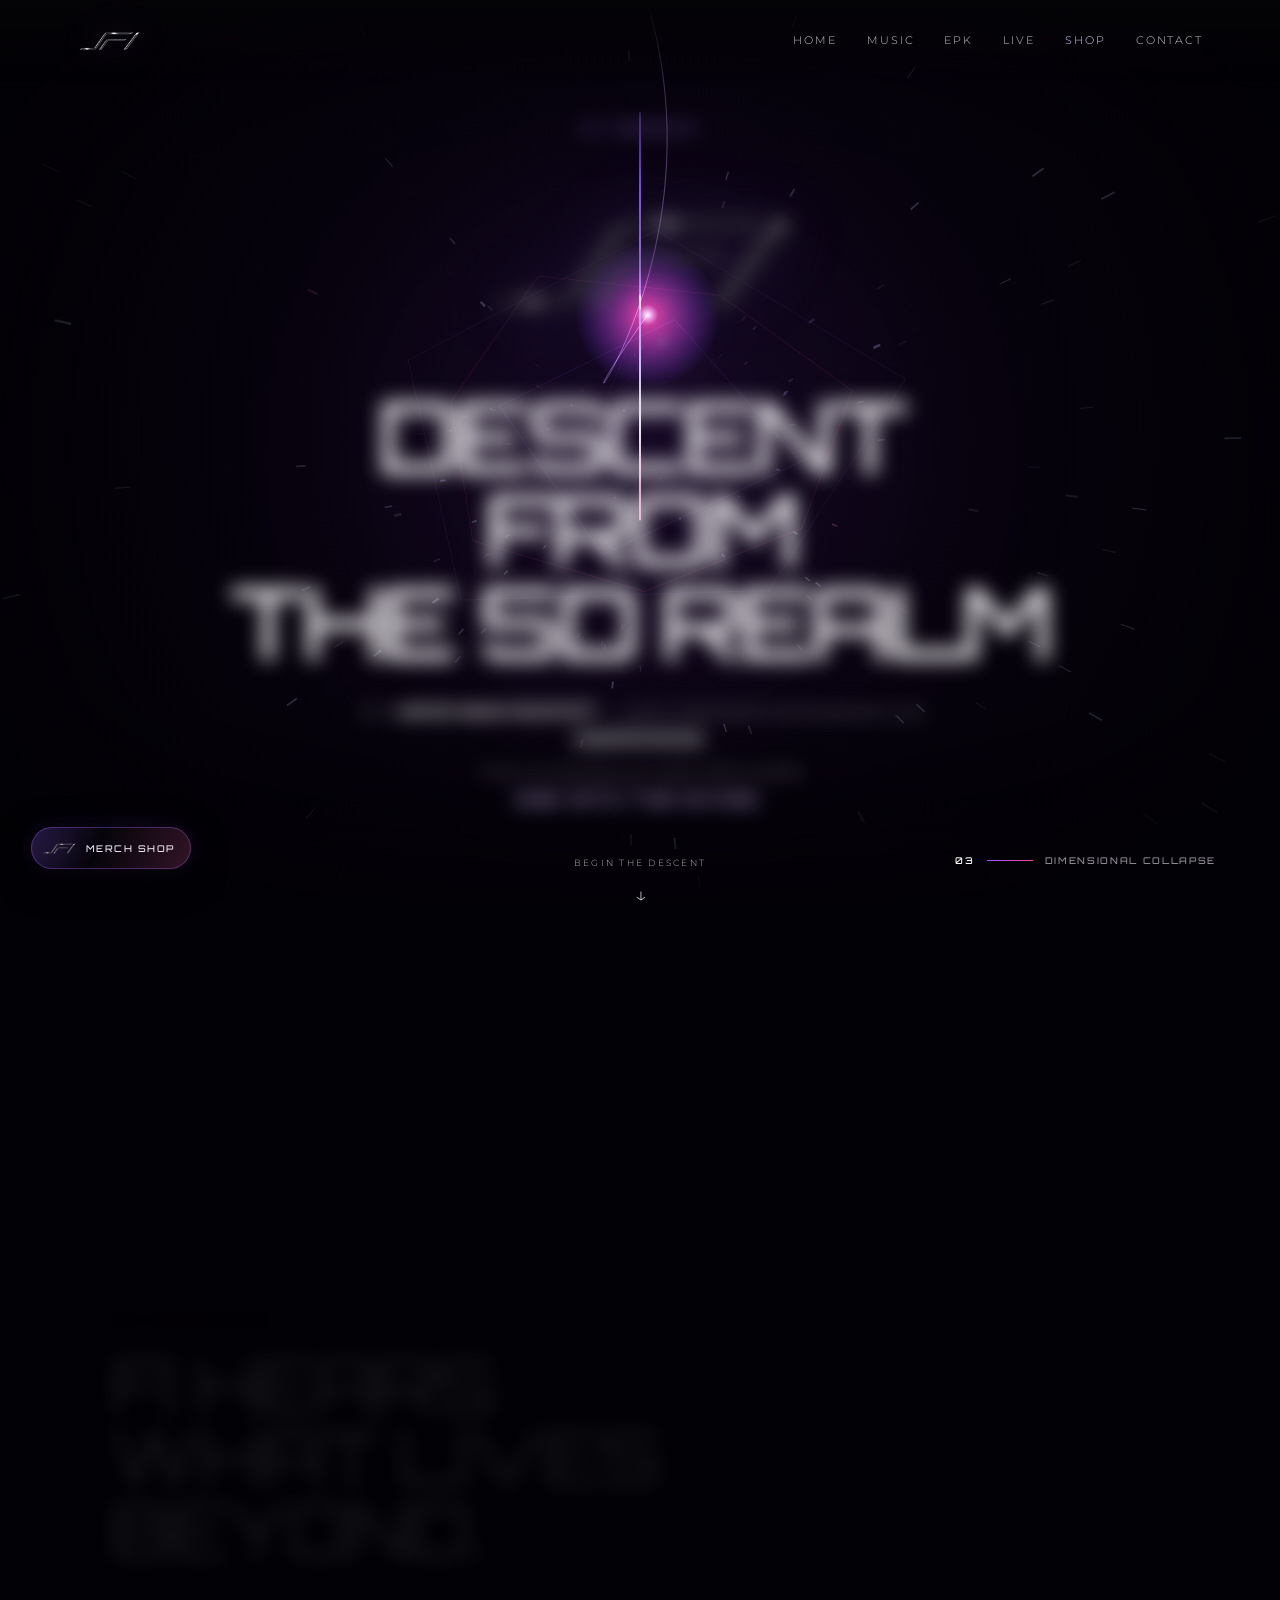
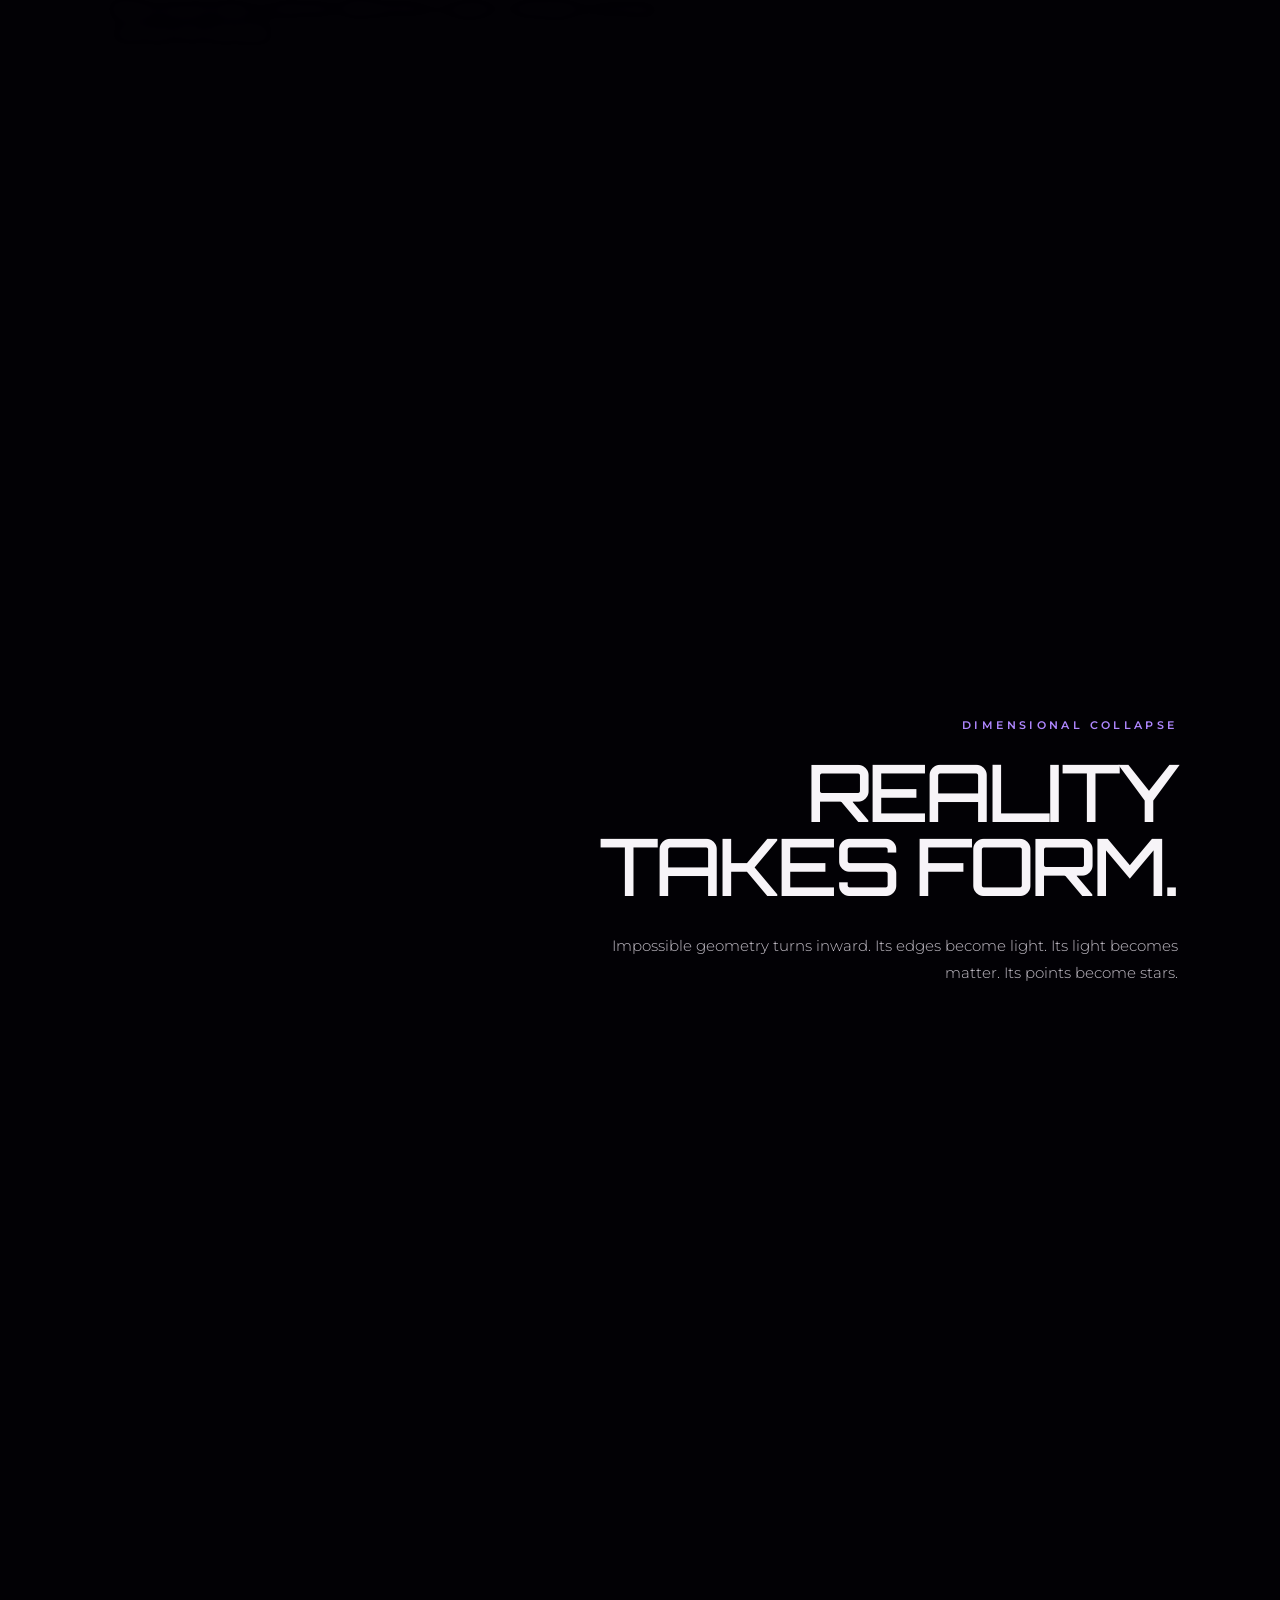
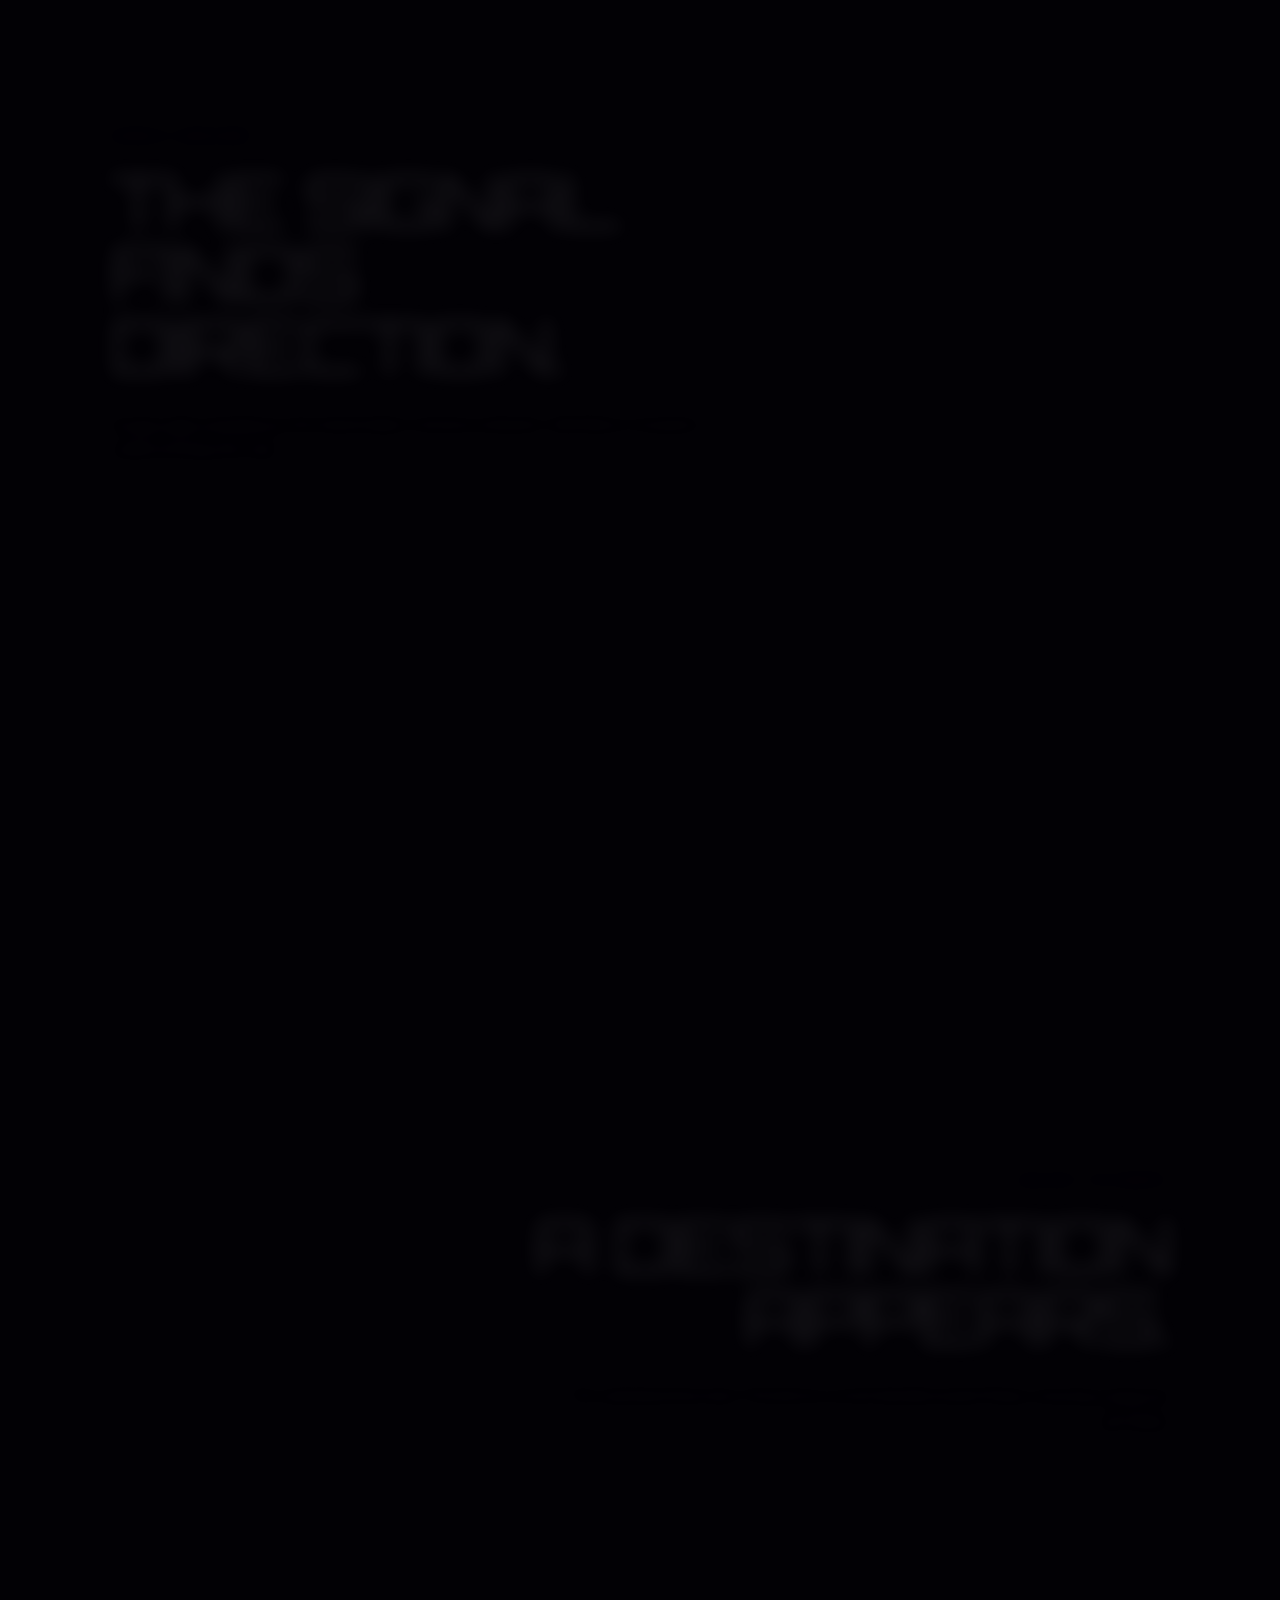
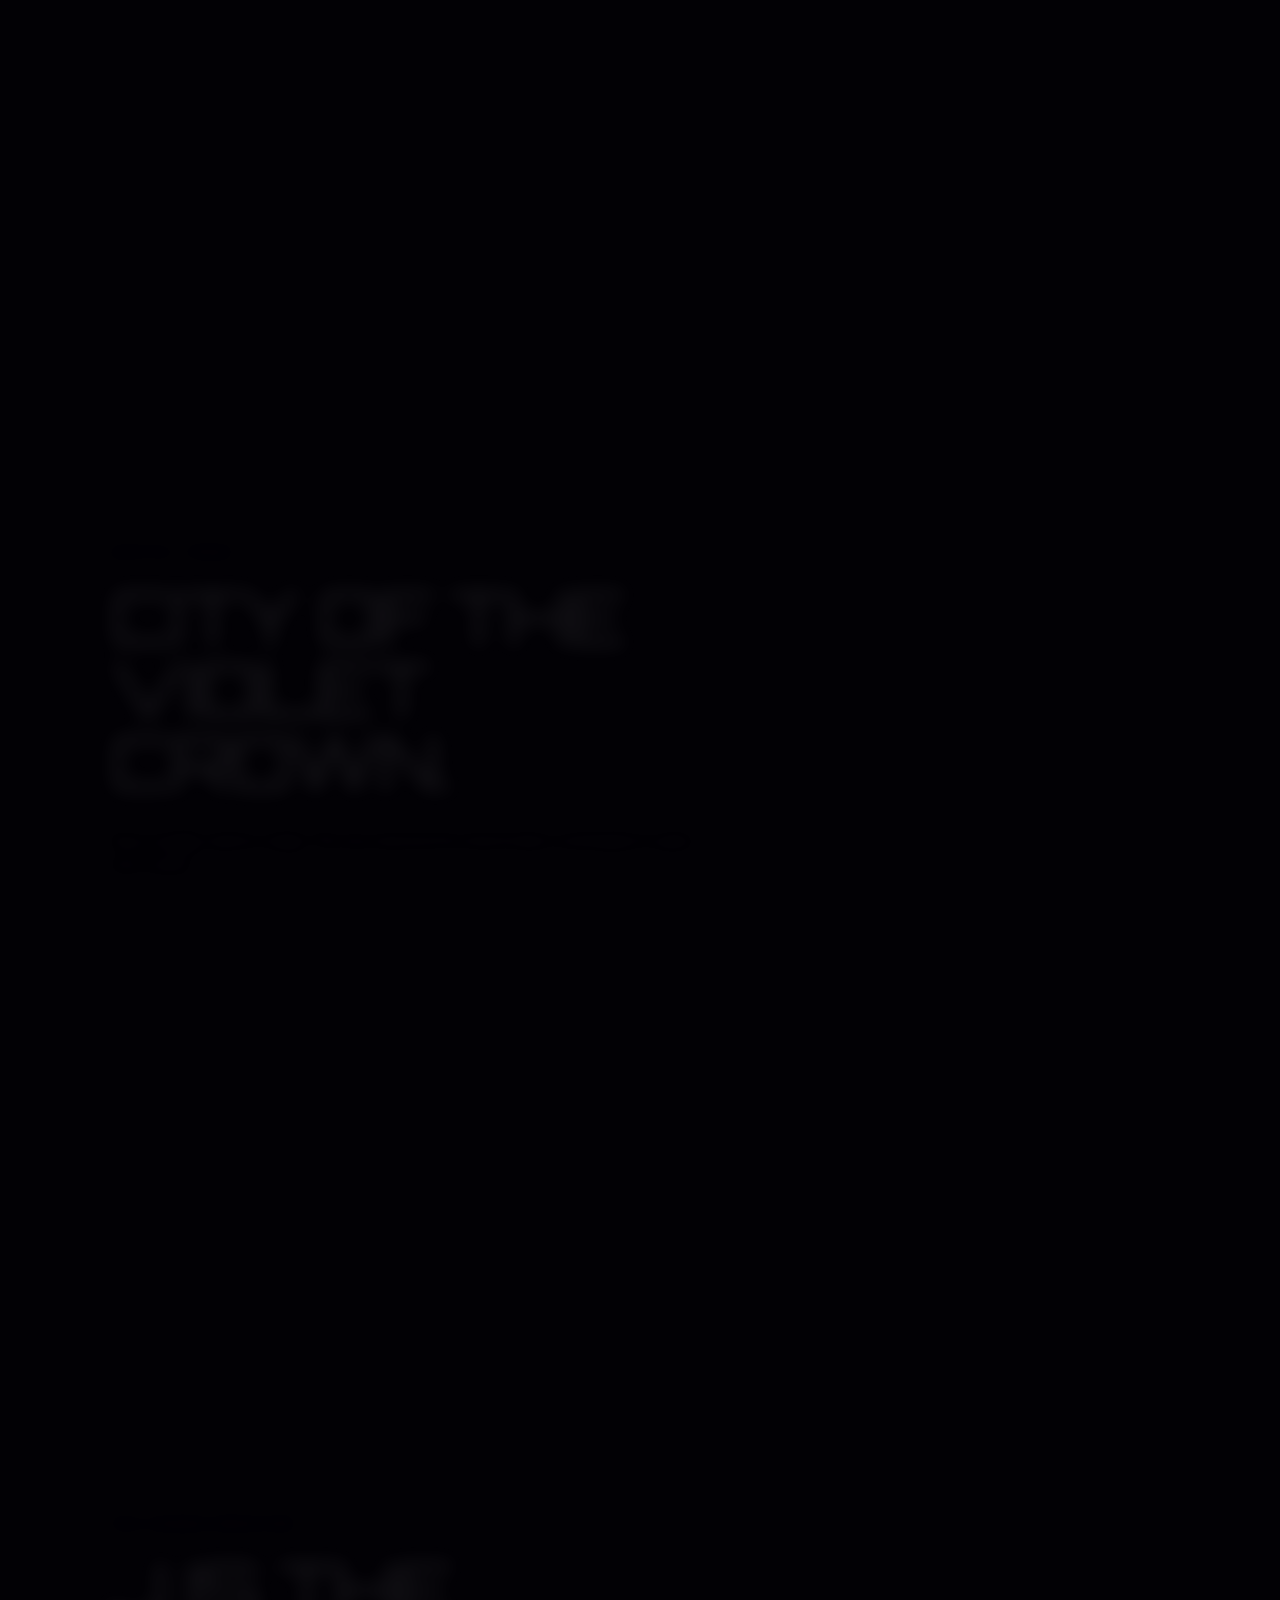
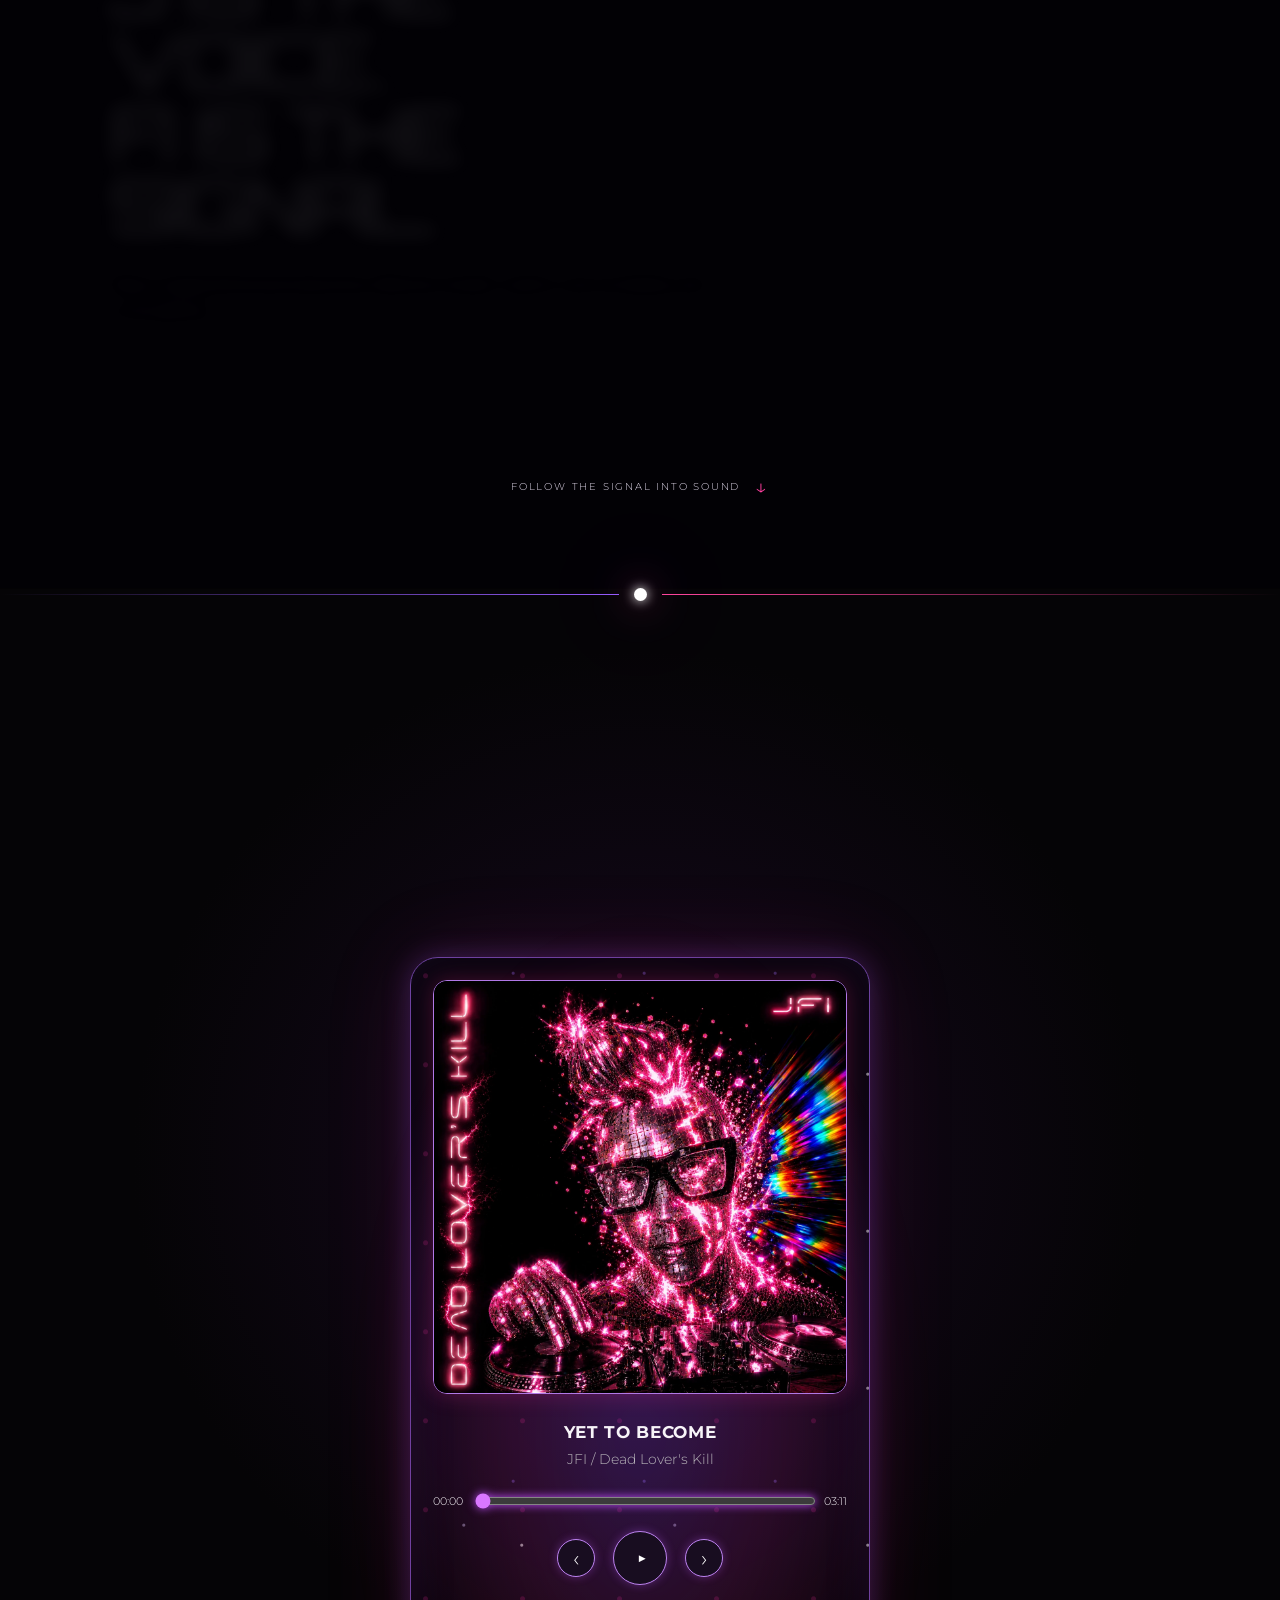
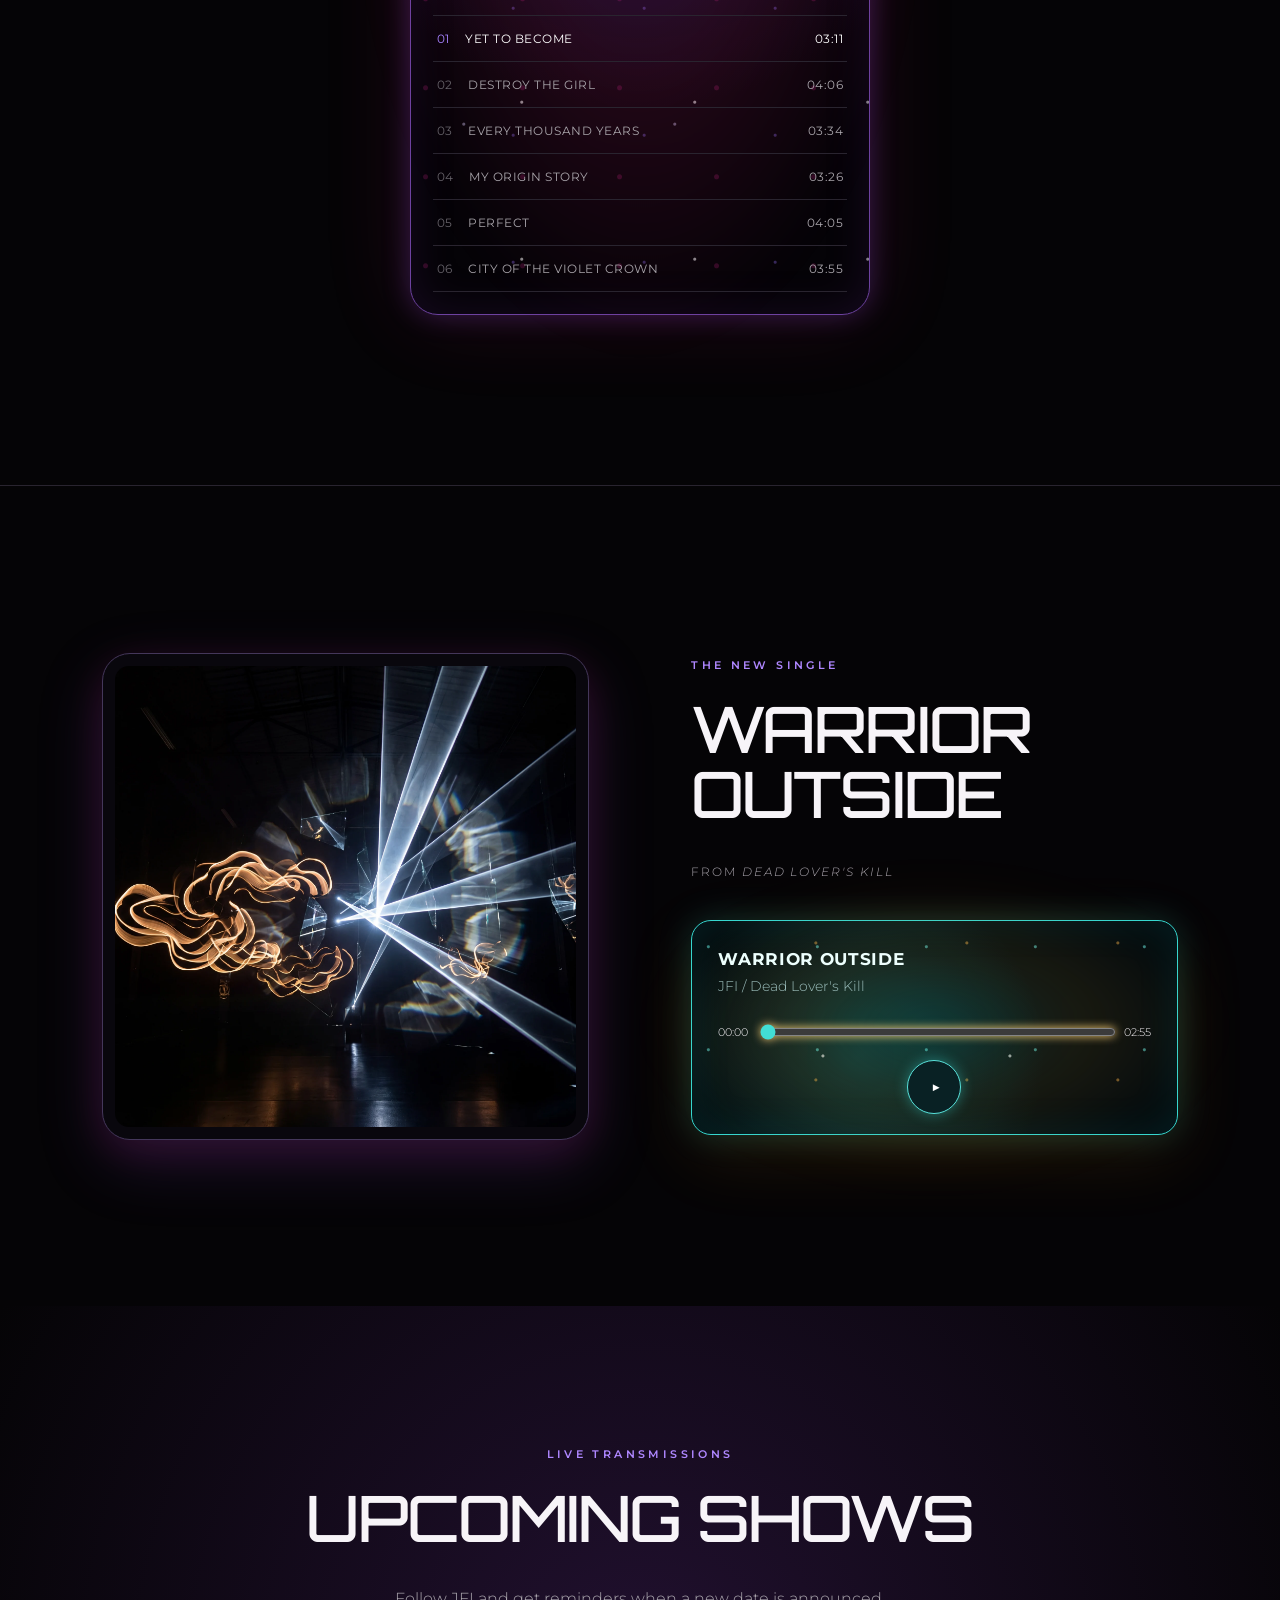
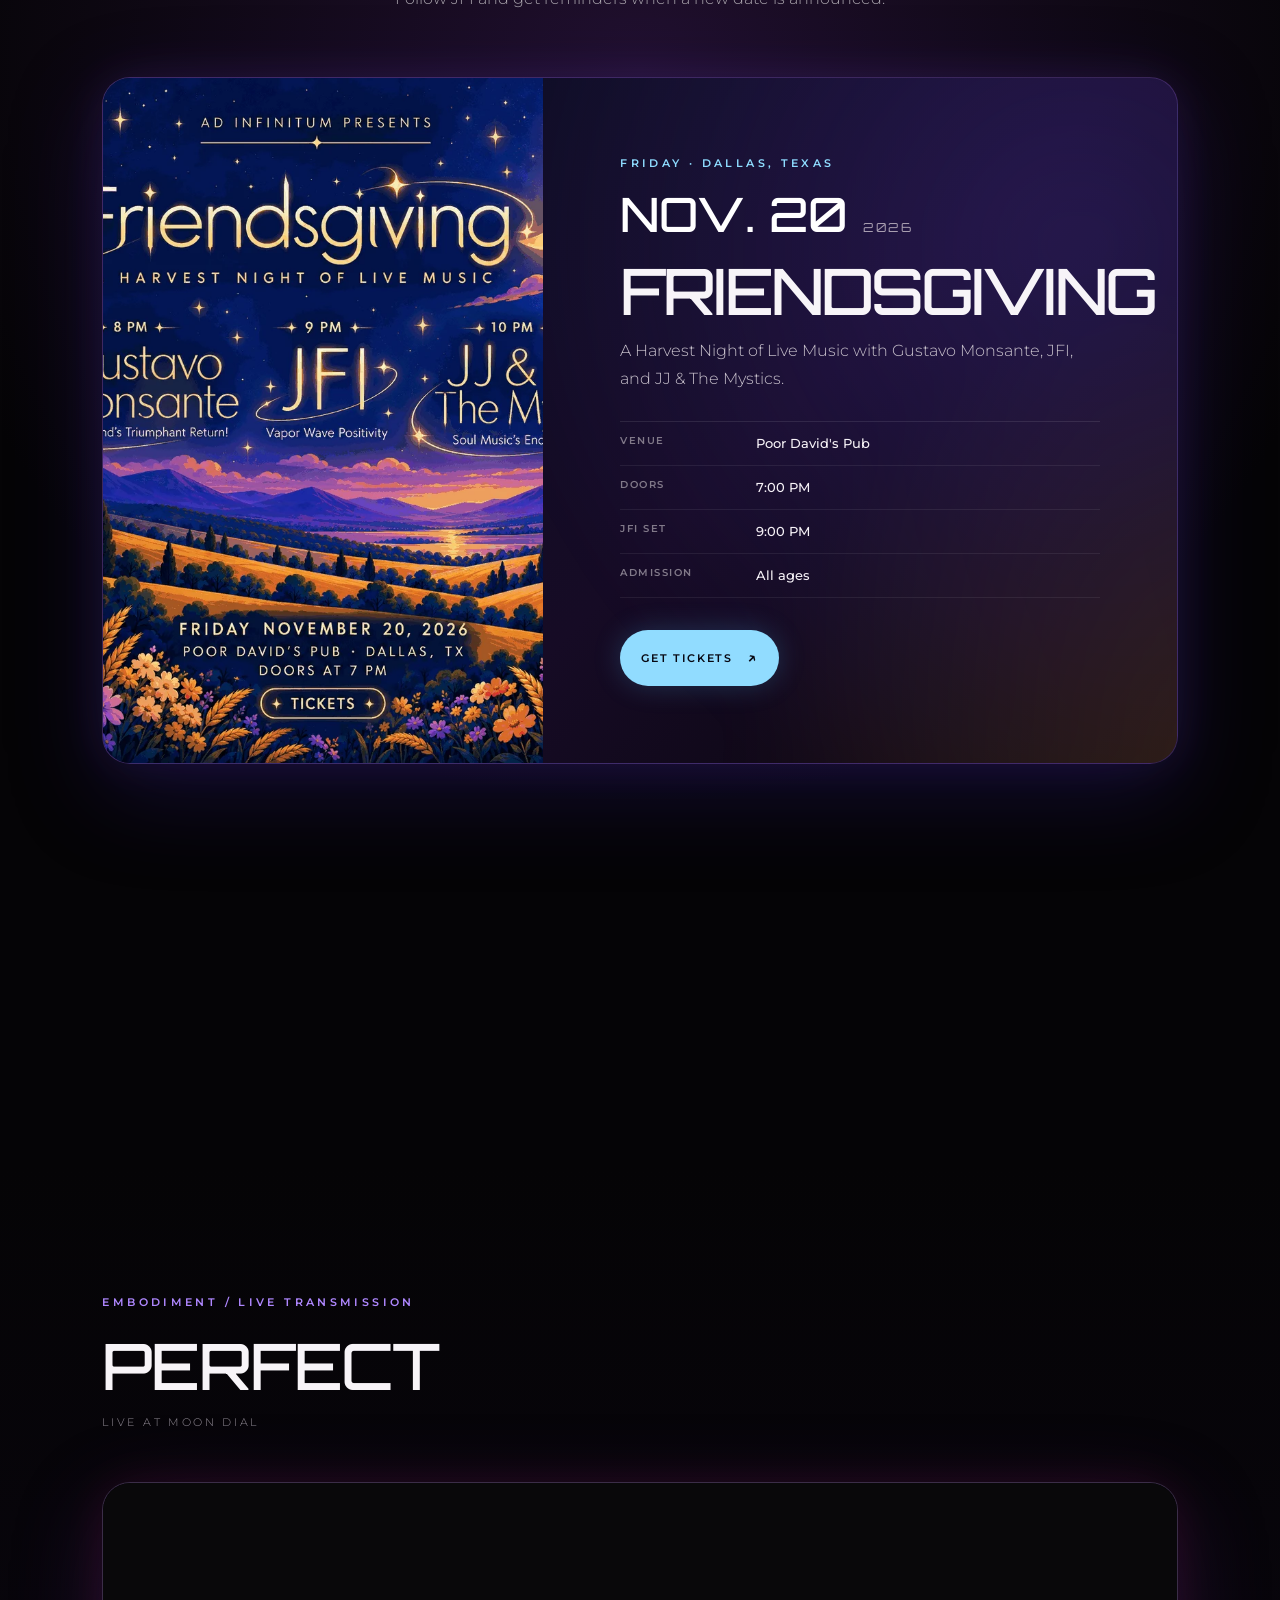
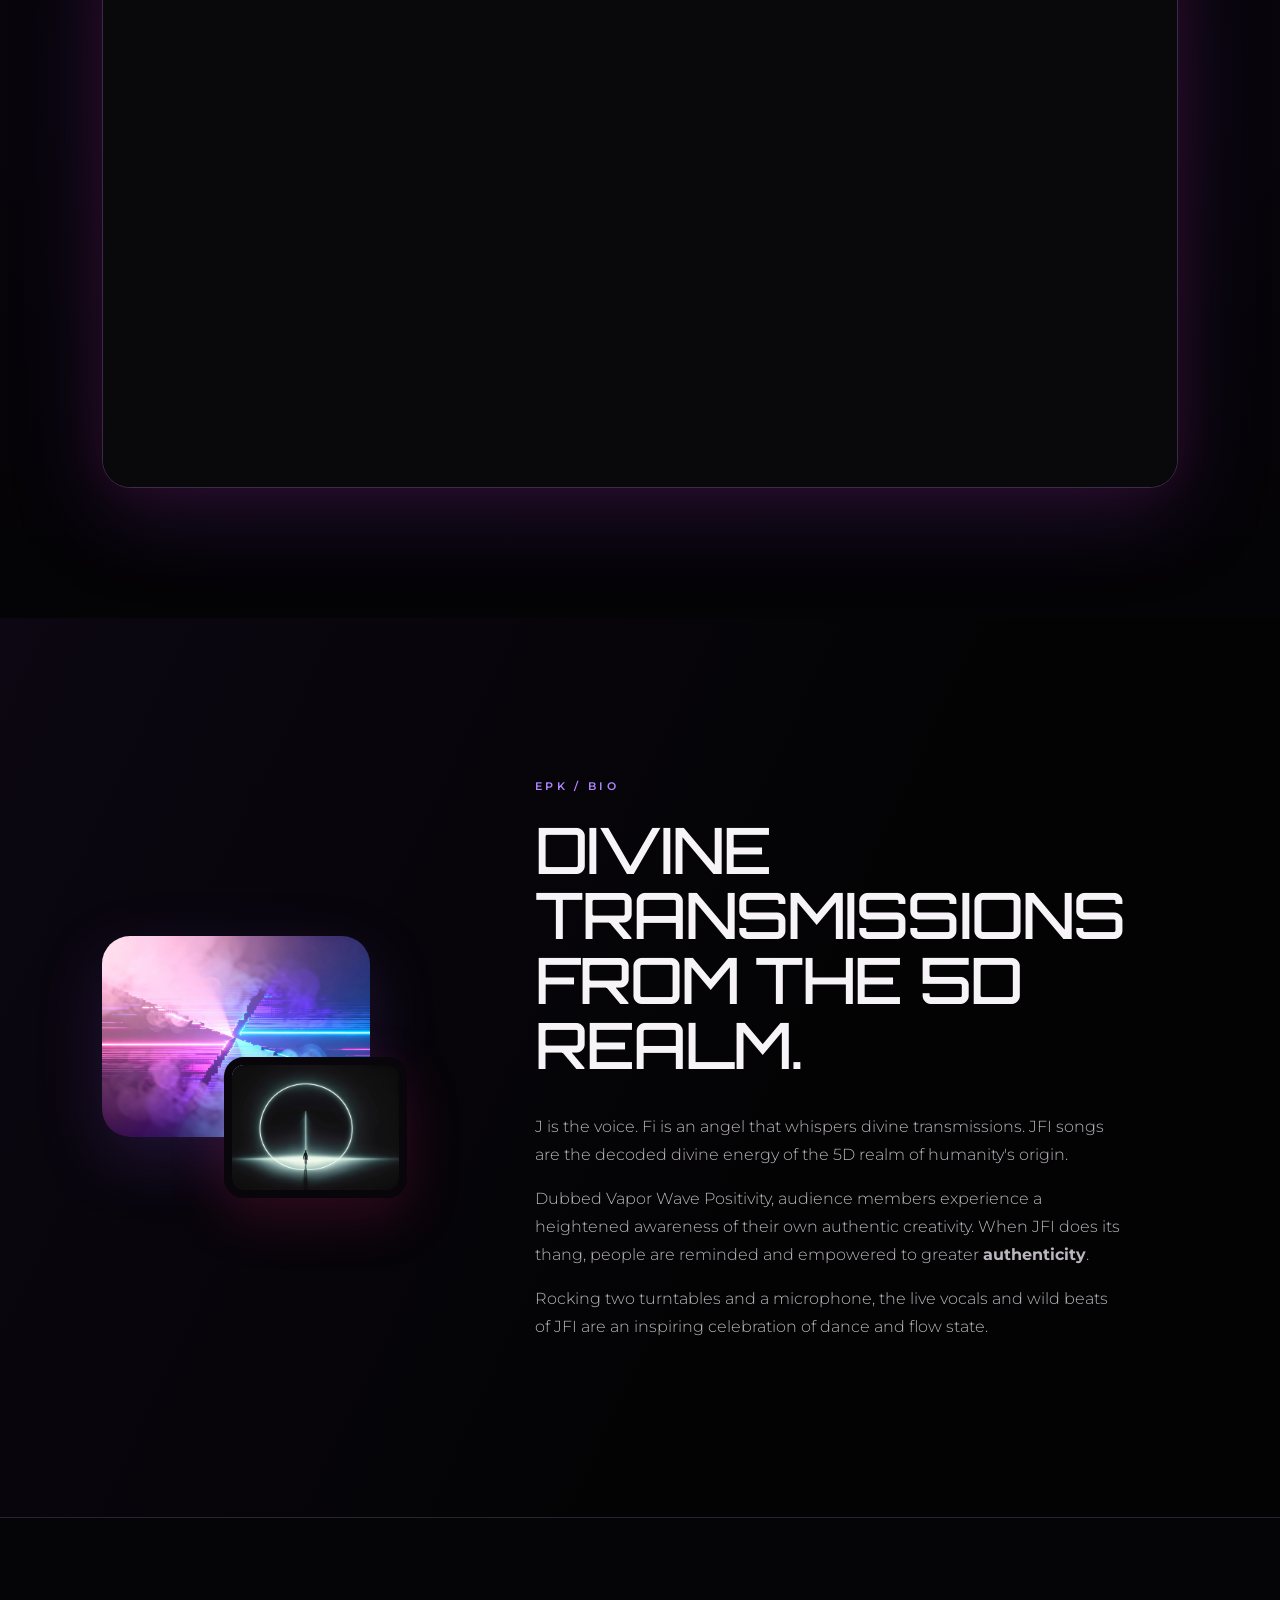
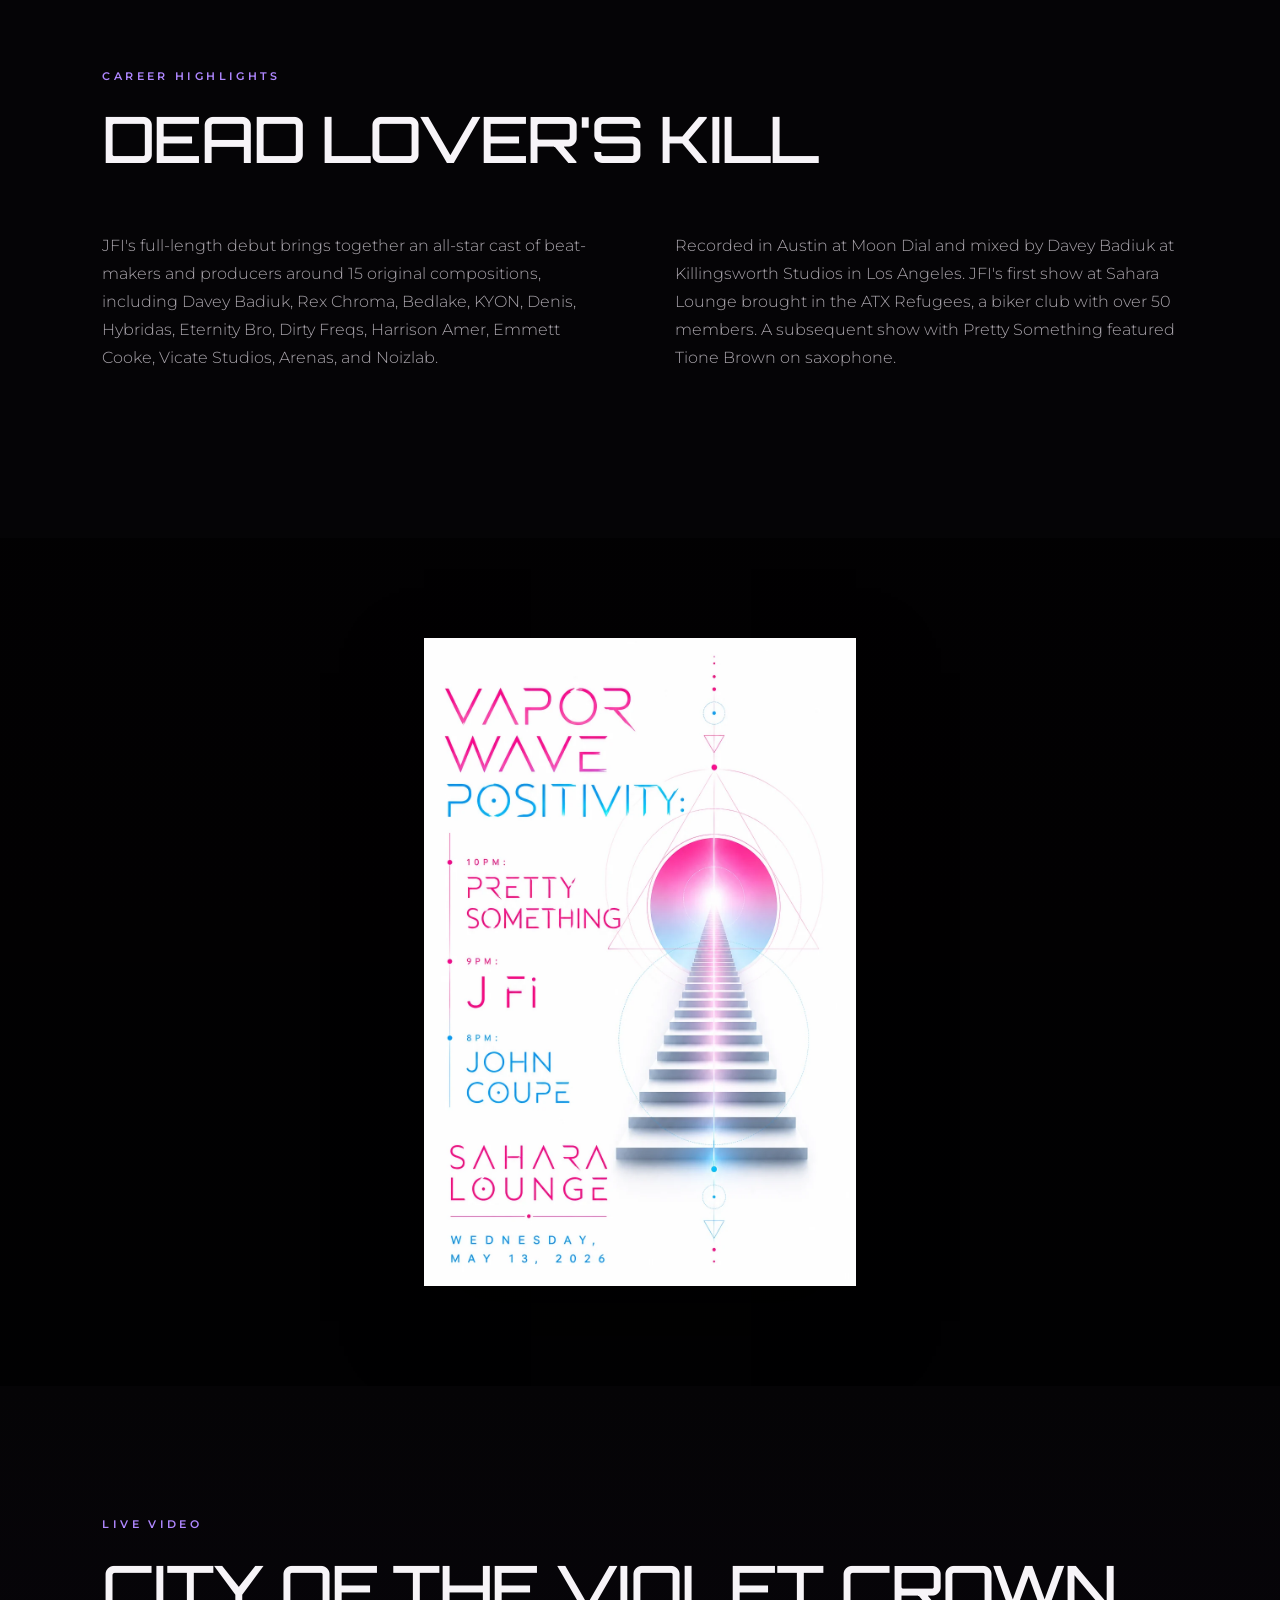
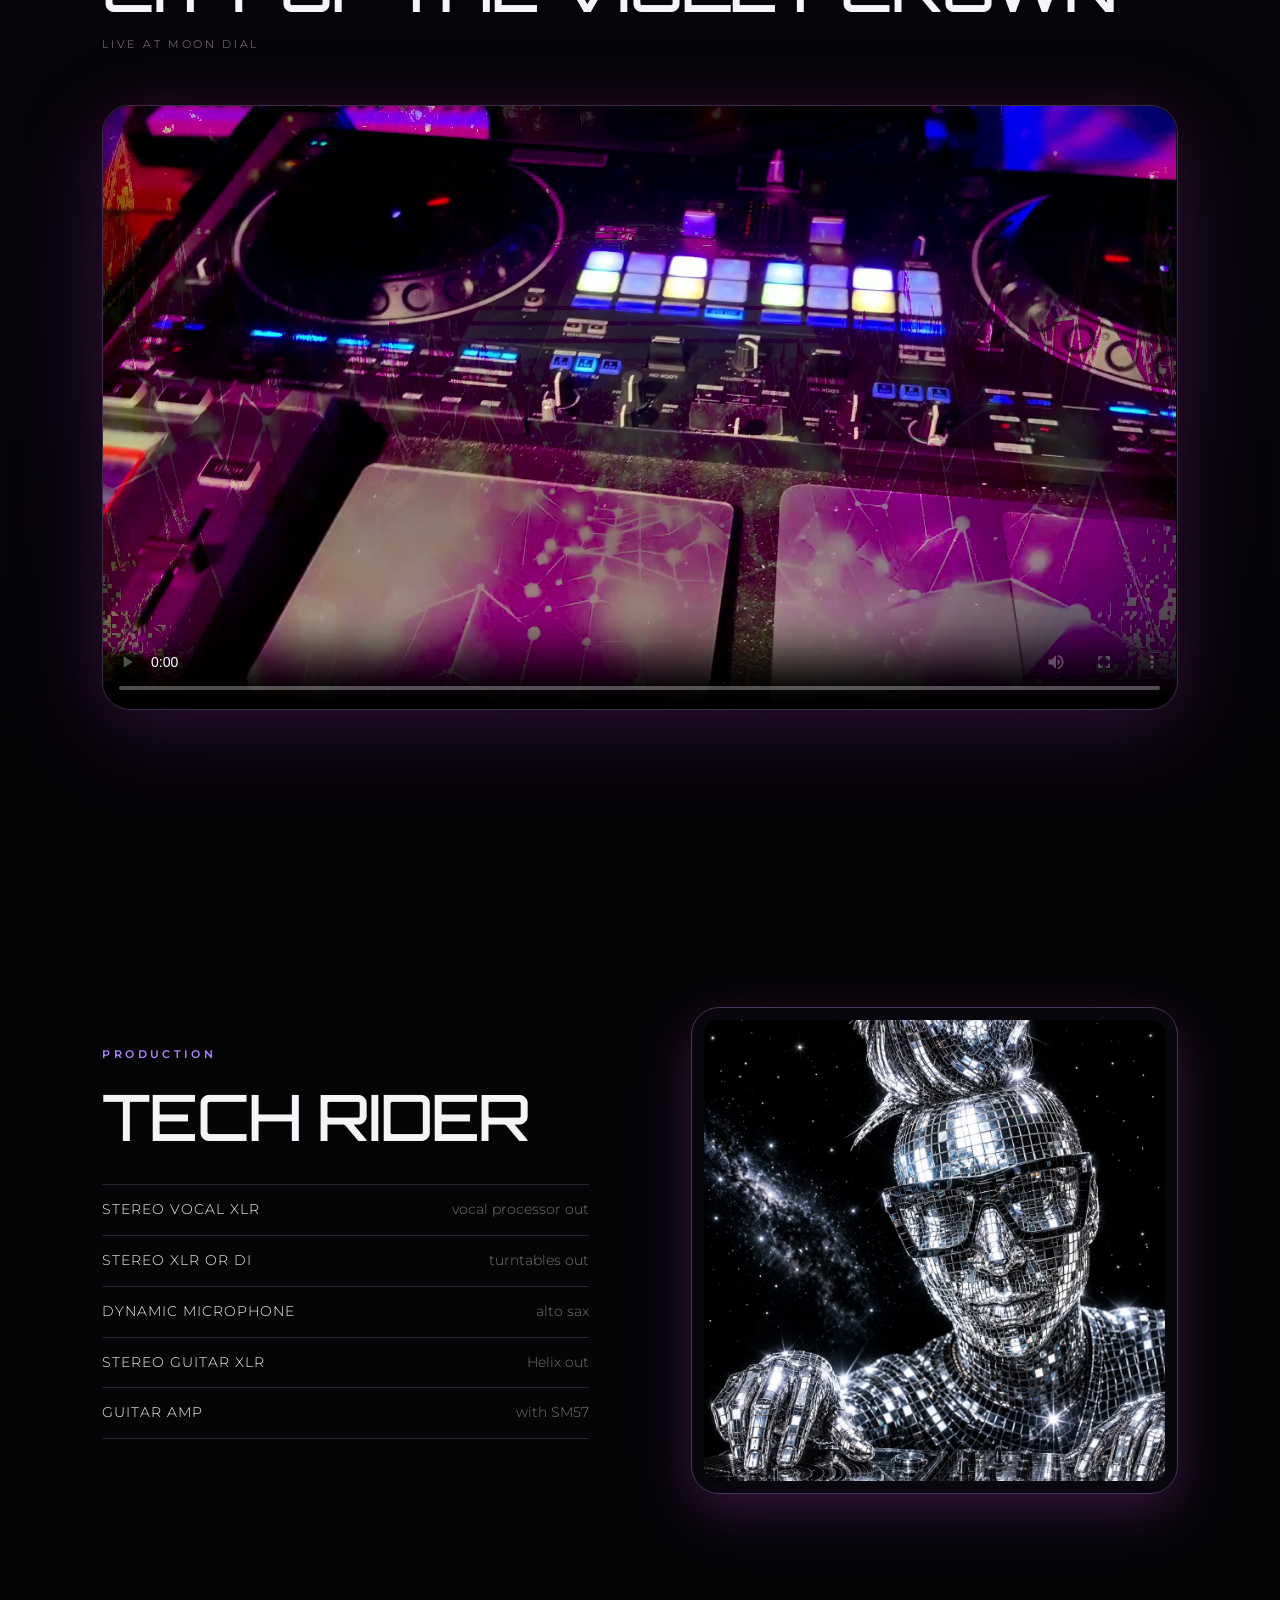
==== commit b5bb5599: "Add JFI merch shop and Friendsgiving show" ====
--- a/index.html
+++ b/index.html
@@ -24,15 +24,16 @@
   <link rel="preconnect" href="https://fonts.googleapis.com"><link rel="preconnect" href="https://fonts.gstatic.com" crossorigin>
   <link href="https://fonts.googleapis.com/css2?family=Montserrat:wght@300;400;500;600&family=Orbitron:wght@500;600&display=swap" rel="stylesheet">
   <link rel="preload" href="assets/web/jfi-hero-mark.webp" as="image" type="image/webp">
-  <link rel="stylesheet" href="styles.css?v=20261106-logo1">
+  <link rel="stylesheet" href="styles.css?v=20261112-merch1">
 </head>
 <body>
   <a class="skip-link" href="#music">Skip cinematic introduction</a>
   <header class="site-header">
     <a class="brand" href="#top" aria-label="JFI home"><img src="assets/web/jfi-hero-mark.webp" alt="JFI"></a>
     <button class="menu-toggle" type="button" aria-expanded="false" aria-controls="site-nav" aria-label="Open navigation"><span></span><span></span></button>
-    <nav id="site-nav" aria-label="Main navigation"><a href="#top">Home</a><a href="#music">Music</a><a href="#epk">EPK</a><a href="#shows">Live</a><a href="#contact">Contact</a></nav>
+    <nav id="site-nav" aria-label="Main navigation"><a href="#top">Home</a><a href="#music">Music</a><a href="#epk">EPK</a><a href="#shows">Live</a><a class="nav-merch" href="/shop/">Shop</a><a href="#contact">Contact</a></nav>
   </header>
+  <a class="merch-orbit" href="/shop/" aria-label="Open the JFI Merch Shop"><img src="assets/web/jfi-hero-mark.webp" alt=""><span>Merch Shop</span></a>
 
   <main id="top">
     <section id="descent" class="descent" aria-label="Descent from the 5D Realm">
@@ -79,6 +80,10 @@
 
     <section id="shows" class="shows content-scene" aria-labelledby="shows-title">
       <div class="section-heading"><p class="eyebrow">Live transmissions</p><h2 id="shows-title">Upcoming Shows</h2><p>Follow JFI and get reminders when a new date is announced.</p></div>
+      <article class="featured-show">
+        <a class="featured-show-poster" href="https://www.prekindle.com/event/37569-friendsgiving-dallas" target="_blank" rel="noopener" aria-label="Buy tickets for JFI at Friendsgiving on November 20, 2026"><img loading="lazy" src="assets/web/friendsgiving-poor-davids-pub.webp" alt="Friendsgiving show poster featuring JFI, Gustavo Monsante, and JJ &amp; The Mystics"></a>
+        <div class="featured-show-copy"><p class="eyebrow">Friday · Dallas, Texas</p><time datetime="2026-11-20"><strong>Nov. 20</strong><span>2026</span></time><h3>Friendsgiving</h3><p>A Harvest Night of Live Music with Gustavo Monsante, JFI, and JJ &amp; The Mystics.</p><dl><div><dt>Venue</dt><dd>Poor David's Pub</dd></div><div><dt>Doors</dt><dd>7:00 PM</dd></div><div><dt>JFI set</dt><dd>9:00 PM</dd></div><div><dt>Admission</dt><dd>All ages</dd></div></dl><a class="show-ticket-button" href="https://www.prekindle.com/event/37569-friendsgiving-dallas" target="_blank" rel="noopener">Get Tickets <span>↗</span></a></div>
+      </article>
       <div class="shows-widget">
         <a class="bit-widget-initializer" data-artist-name="id_1889214" data-app-id="1fa47dc1d3d39ae0782970ef19c8a38c" data-background-color="rgba(5,4,6,0)" data-separator-color="rgba(146,92,255,.28)" data-text-color="rgba(247,244,248,1)" data-font="Montserrat" data-auto-style="false"></a>
         <noscript><p><a href="https://www.bandsintown.com/a/1889214">View JFI shows on Bandsintown</a></p></noscript>
--- a/styles.css
+++ b/styles.css
@@ -26,6 +26,12 @@
 nav a::after { content:""; position:absolute; inset:auto 0 -8px; height:1px; background:linear-gradient(90deg,var(--violet),var(--pink)); transform:scaleX(0); transition:transform .25s; }
 nav a:hover,nav a:focus-visible { color:#fff; }
 nav a:hover::after,nav a:focus-visible::after { transform:scaleX(1); }
+.nav-merch { color:#dbc9ff; }
+.merch-orbit { position:fixed; z-index:45; left:clamp(16px,2.4vw,34px); bottom:clamp(16px,2.4vw,34px); display:flex; align-items:center; gap:10px; min-height:42px; padding:8px 15px 8px 10px; border:1px solid #a96cff55; border-radius:999px; background:#08050dd9; color:#e9e0f0; text-decoration:none; box-shadow:0 10px 34px #0009,0 0 24px #965cff22; backdrop-filter:blur(16px); transition:transform .3s cubic-bezier(.16,1,.3,1),border-color .3s,box-shadow .3s; }
+.merch-orbit::before { content:""; position:absolute; inset:-1px; z-index:-1; border-radius:inherit; background:linear-gradient(115deg,#8f62ff55,transparent 42%,#f65ca244); opacity:.7; }
+.merch-orbit img { width:34px; height:auto; filter:brightness(1.7) contrast(1.08) drop-shadow(0 0 10px #a772ff77); }
+.merch-orbit span { font:500 .58rem Orbitron,sans-serif; letter-spacing:.16em; text-transform:uppercase; }
+.merch-orbit:hover,.merch-orbit:focus-visible { transform:translateY(-3px); border-color:#d5b5ff99; box-shadow:0 14px 42px #000b,0 0 34px #965cff45; }
 .menu-toggle { display:none; margin-left:auto; border:0; background:none; width:36px; height:36px; padding:6px; color:#fff; }
 .menu-toggle span { height:1px; background:currentColor; display:block; margin:7px 0; transition:transform .25s; }
 
@@ -132,7 +138,26 @@
 .shows { padding:140px clamp(24px,8vw,140px); scroll-margin-top:70px; background:radial-gradient(circle at 50% 25%,#21102f,#050406 58%); }
 .shows .section-heading { text-align:center; }
 .shows .section-heading p:last-child { max-width:650px; margin:0 auto; color:var(--muted); }
-.shows-widget { max-width:1200px; min-height:180px; margin:60px auto 0; }
+.featured-show { position:relative; isolation:isolate; width:min(1100px,100%); margin:64px auto 0; display:grid; grid-template-columns:minmax(280px,.82fr) minmax(320px,1.18fr); overflow:hidden; border:1px solid #a46cff50; border-radius:var(--radius-xl); background:linear-gradient(135deg,#0b1027,#160b25 58%,#080509); box-shadow:0 28px 90px #24176c66,0 0 45px #a45cff20; }
+.featured-show::before { content:""; position:absolute; z-index:-1; inset:-35%; background:radial-gradient(circle at 74% 35%,#6b50ff32,transparent 38%),radial-gradient(circle at 85% 85%,#ff9e4930,transparent 30%); filter:blur(24px); }
+.featured-show-poster { display:block; overflow:hidden; background:#081643; }
+.featured-show-poster img { display:block; width:100%; height:100%; aspect-ratio:1; object-fit:cover; transition:transform .7s cubic-bezier(.16,1,.3,1),filter .7s; }
+.featured-show-poster:hover img,.featured-show-poster:focus-visible img { transform:scale(1.025); filter:saturate(1.08) brightness(1.04); }
+.featured-show-copy { align-self:center; padding:clamp(34px,6vw,78px); }
+.featured-show-copy .eyebrow { margin-bottom:18px; color:#8edcff; }
+.featured-show-copy time { display:flex; align-items:baseline; gap:15px; color:#fff; font-family:Orbitron,sans-serif; text-transform:uppercase; }
+.featured-show-copy time strong { font-size:clamp(1.8rem,3.7vw,3.4rem); font-weight:500; line-height:1; }
+.featured-show-copy time span { color:#a89eb0; font-size:.78rem; letter-spacing:.2em; }
+.featured-show-copy h3 { margin:22px 0 16px; font:500 clamp(2.35rem,5vw,5.15rem)/.94 Orbitron,sans-serif; letter-spacing:-.045em; text-transform:uppercase; }
+.featured-show-copy>p:not(.eyebrow) { max-width:560px; margin:0 0 28px; color:#c8c1cc; }
+.featured-show-copy dl { margin:0 0 32px; border-top:1px solid #ffffff18; }
+.featured-show-copy dl div { display:grid; grid-template-columns:7.5rem 1fr; gap:16px; padding:10px 0; border-bottom:1px solid #ffffff12; }
+.featured-show-copy dt { color:#817989; font-size:.63rem; font-weight:600; letter-spacing:.15em; text-transform:uppercase; }
+.featured-show-copy dd { margin:0; color:#f6f2f7; font-size:.82rem; font-weight:500; }
+.show-ticket-button { display:inline-flex; align-items:center; gap:14px; padding:13px 20px; border:1px solid #8fdcff8a; border-radius:999px; background:#91dcff; color:#070711; font-size:.7rem; font-weight:600; letter-spacing:.15em; text-decoration:none; text-transform:uppercase; box-shadow:0 0 28px #56b9ff38; transition:transform .25s,box-shadow .25s,background .25s; }
+.show-ticket-button:hover,.show-ticket-button:focus-visible { transform:translateY(-2px); background:#fff; box-shadow:0 0 38px #79ccff70; }
+.show-ticket-button span { font-size:1rem; }
+.shows-widget { max-width:1200px; min-height:180px; margin:80px auto 0; }
 .shows-widget>noscript p { text-align:center; }
 .shows-widget>noscript a { color:#d4bdff; }
 .video-feature { padding:130px clamp(24px,8vw,140px); background:linear-gradient(180deg,#050406,#08050c 50%,#040305); }
@@ -214,6 +239,9 @@
 @media (max-width:800px) {
   .site-header { height:66px; padding:0 20px; }
   .menu-toggle { display:block; }
+  .merch-orbit { left:14px; bottom:14px; min-height:39px; padding:7px 12px 7px 8px; }
+  .merch-orbit img { width:30px; }
+  .merch-orbit span { font-size:.52rem; }
   nav { position:absolute; top:66px; left:0; right:0; padding:30px; flex-direction:column; gap:22px; background:#08070bf5; transform:translateY(-140%); transition:transform .3s; z-index:-1; }
   nav.open { transform:translateY(0); }
   .descent-scene { min-height:102svh; padding:100px 22px 90px; }
@@ -238,6 +266,11 @@
   .section-heading h2,.feature-copy h2,.story h2,.highlights h2,.contact h2,.audience-copy h2,.creator-copy h2 { font-size:clamp(2rem,10vw,3.8rem); }
   .reverse .feature-copy { order:0; }
   .shows,.video-feature,.highlights { padding:100px 24px; }
+  .featured-show { grid-template-columns:1fr; margin-top:45px; }
+  .featured-show-copy { padding:34px 25px 38px; }
+  .featured-show-copy h3 { font-size:clamp(2.3rem,12vw,3.8rem); }
+  .featured-show-copy dl div { grid-template-columns:6.5rem 1fr; }
+  .shows-widget { margin-top:65px; }
   .playlist-section { padding:110px 20px 120px; }
   .music-player { margin-top:45px; }
   .columns { grid-template-columns:1fr; gap:15px; }
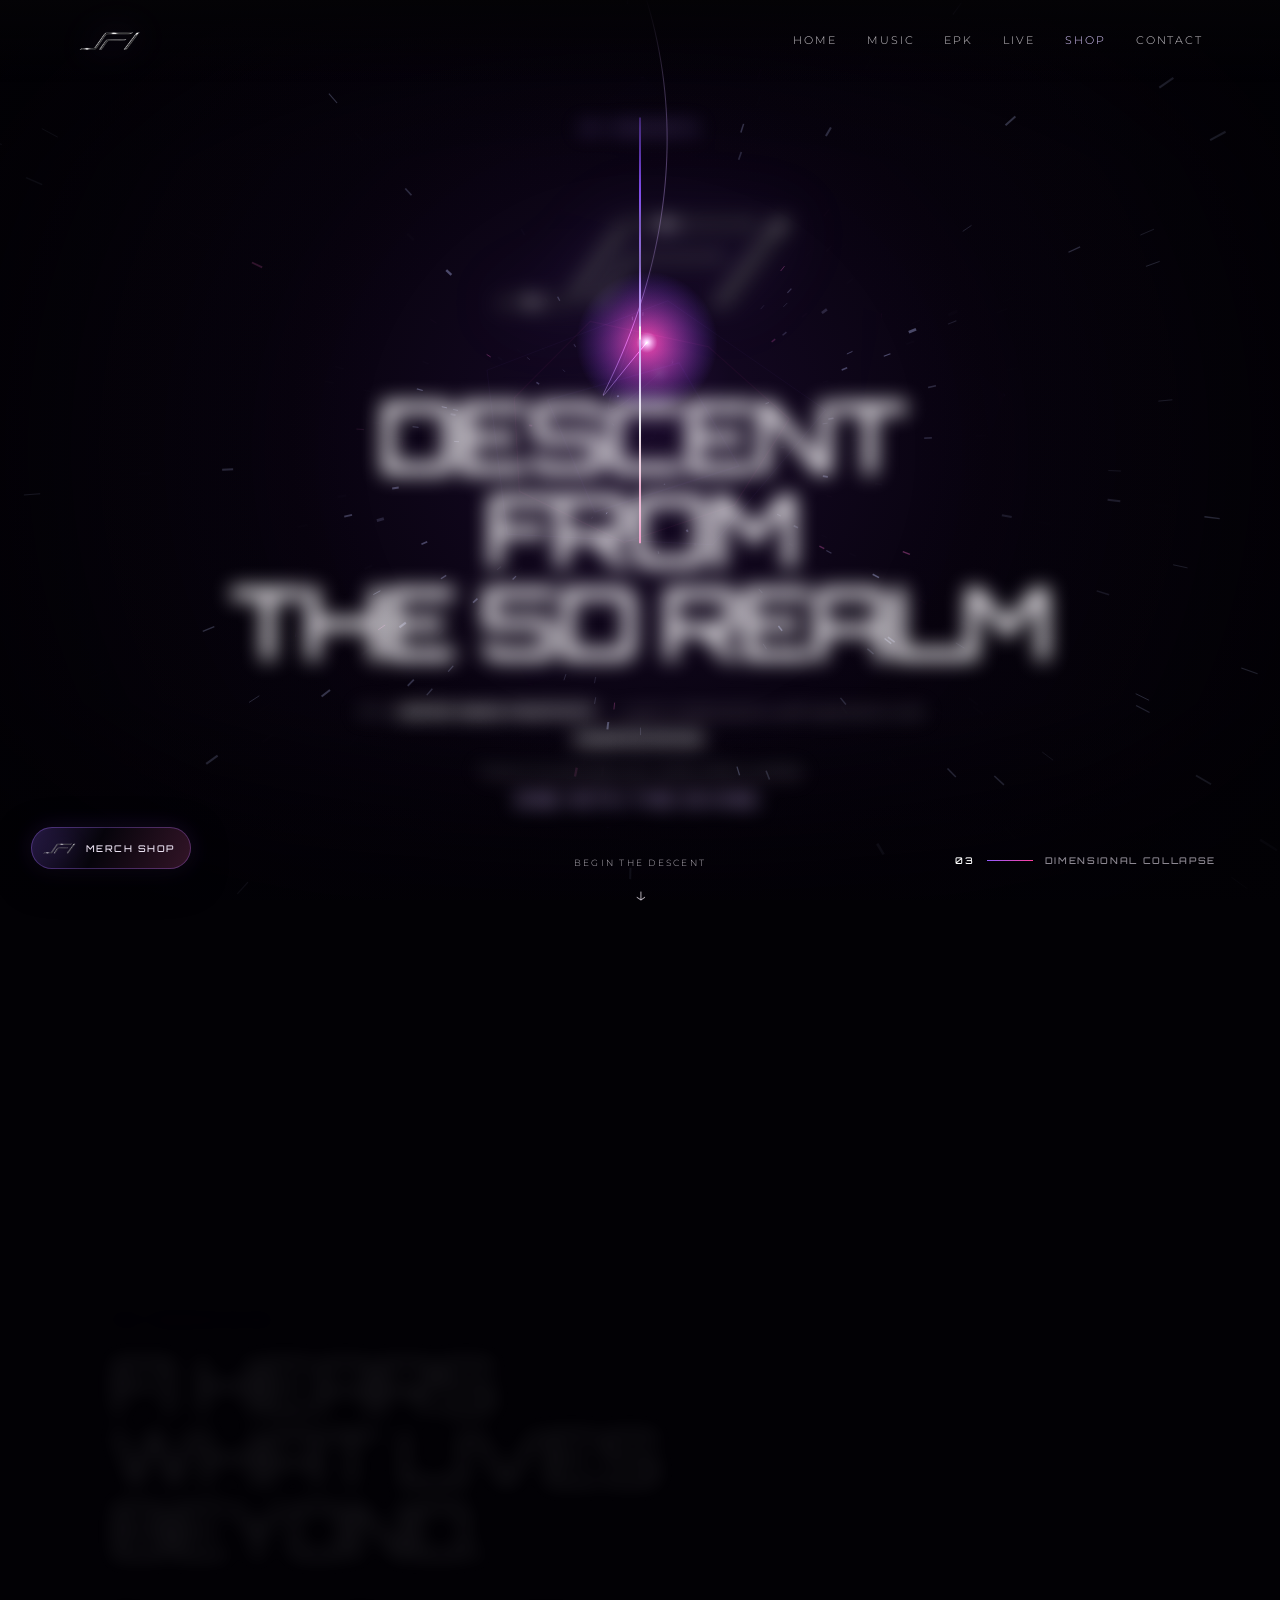
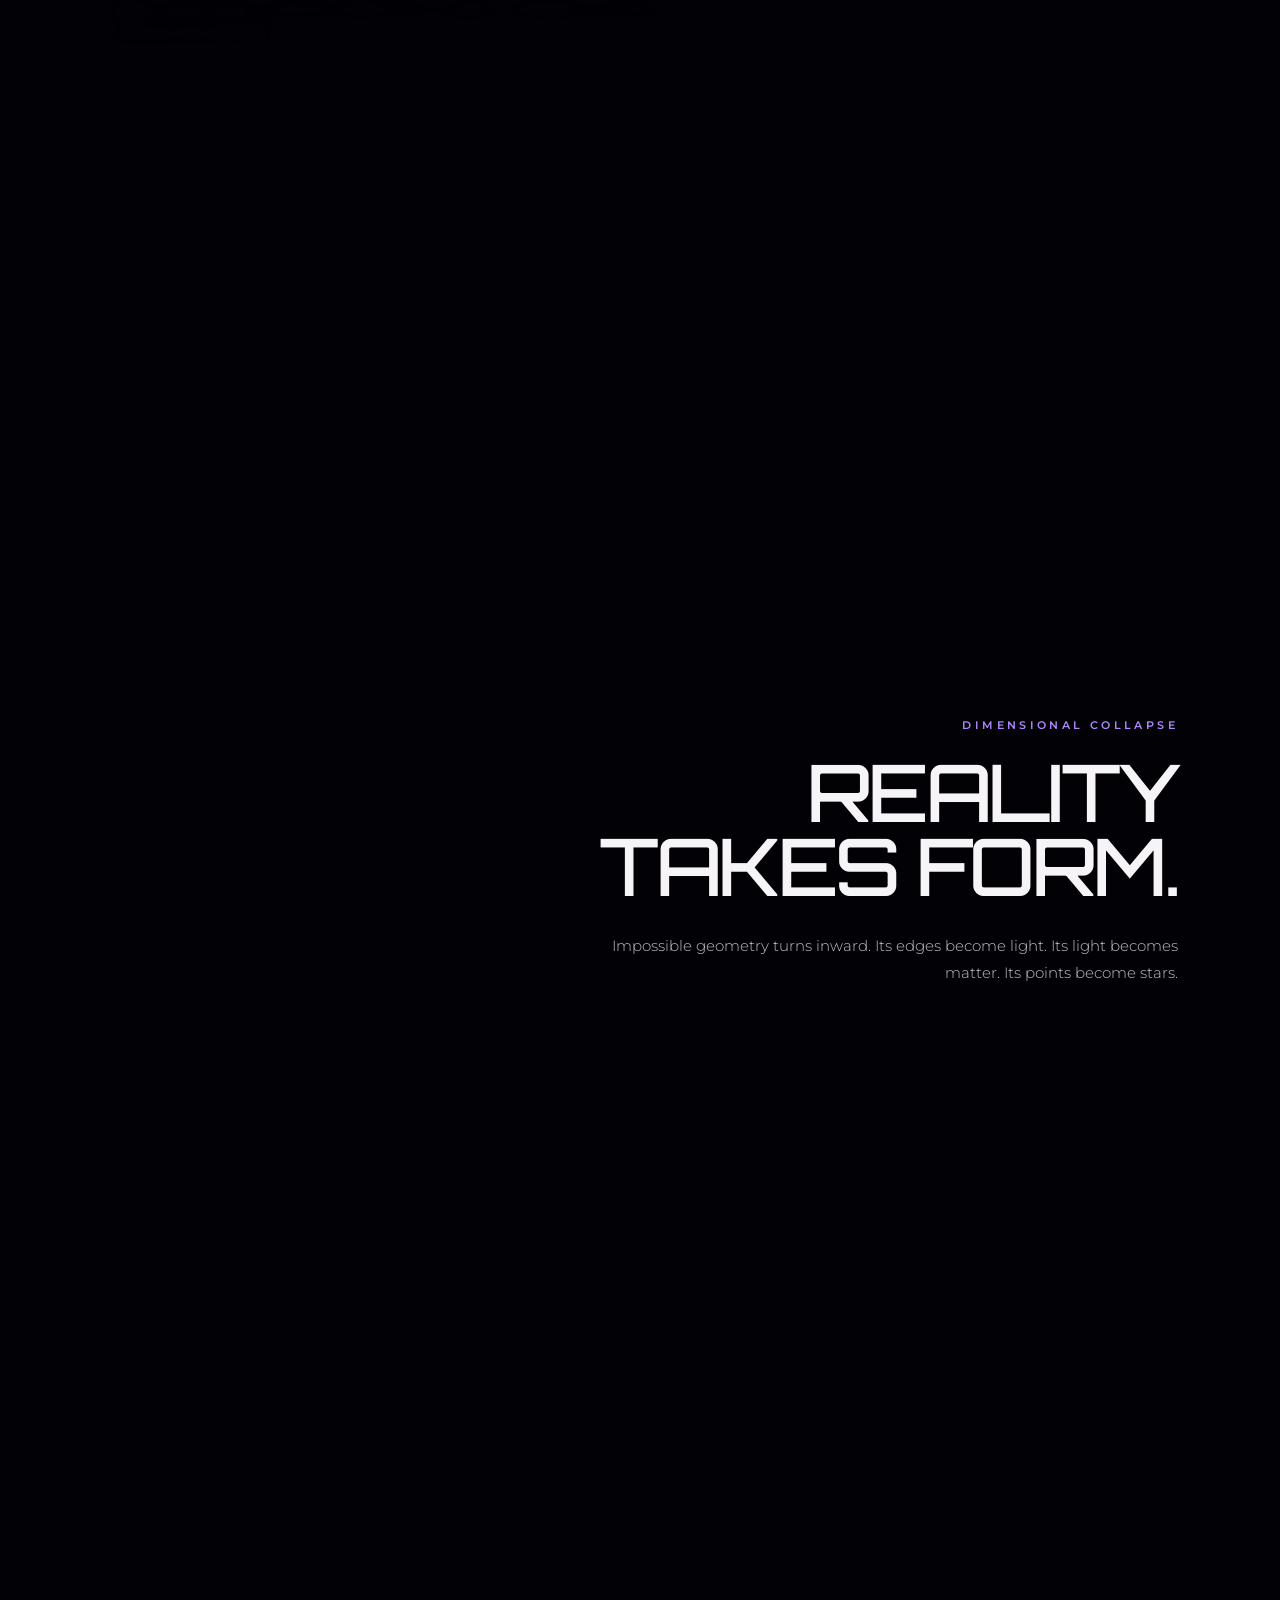
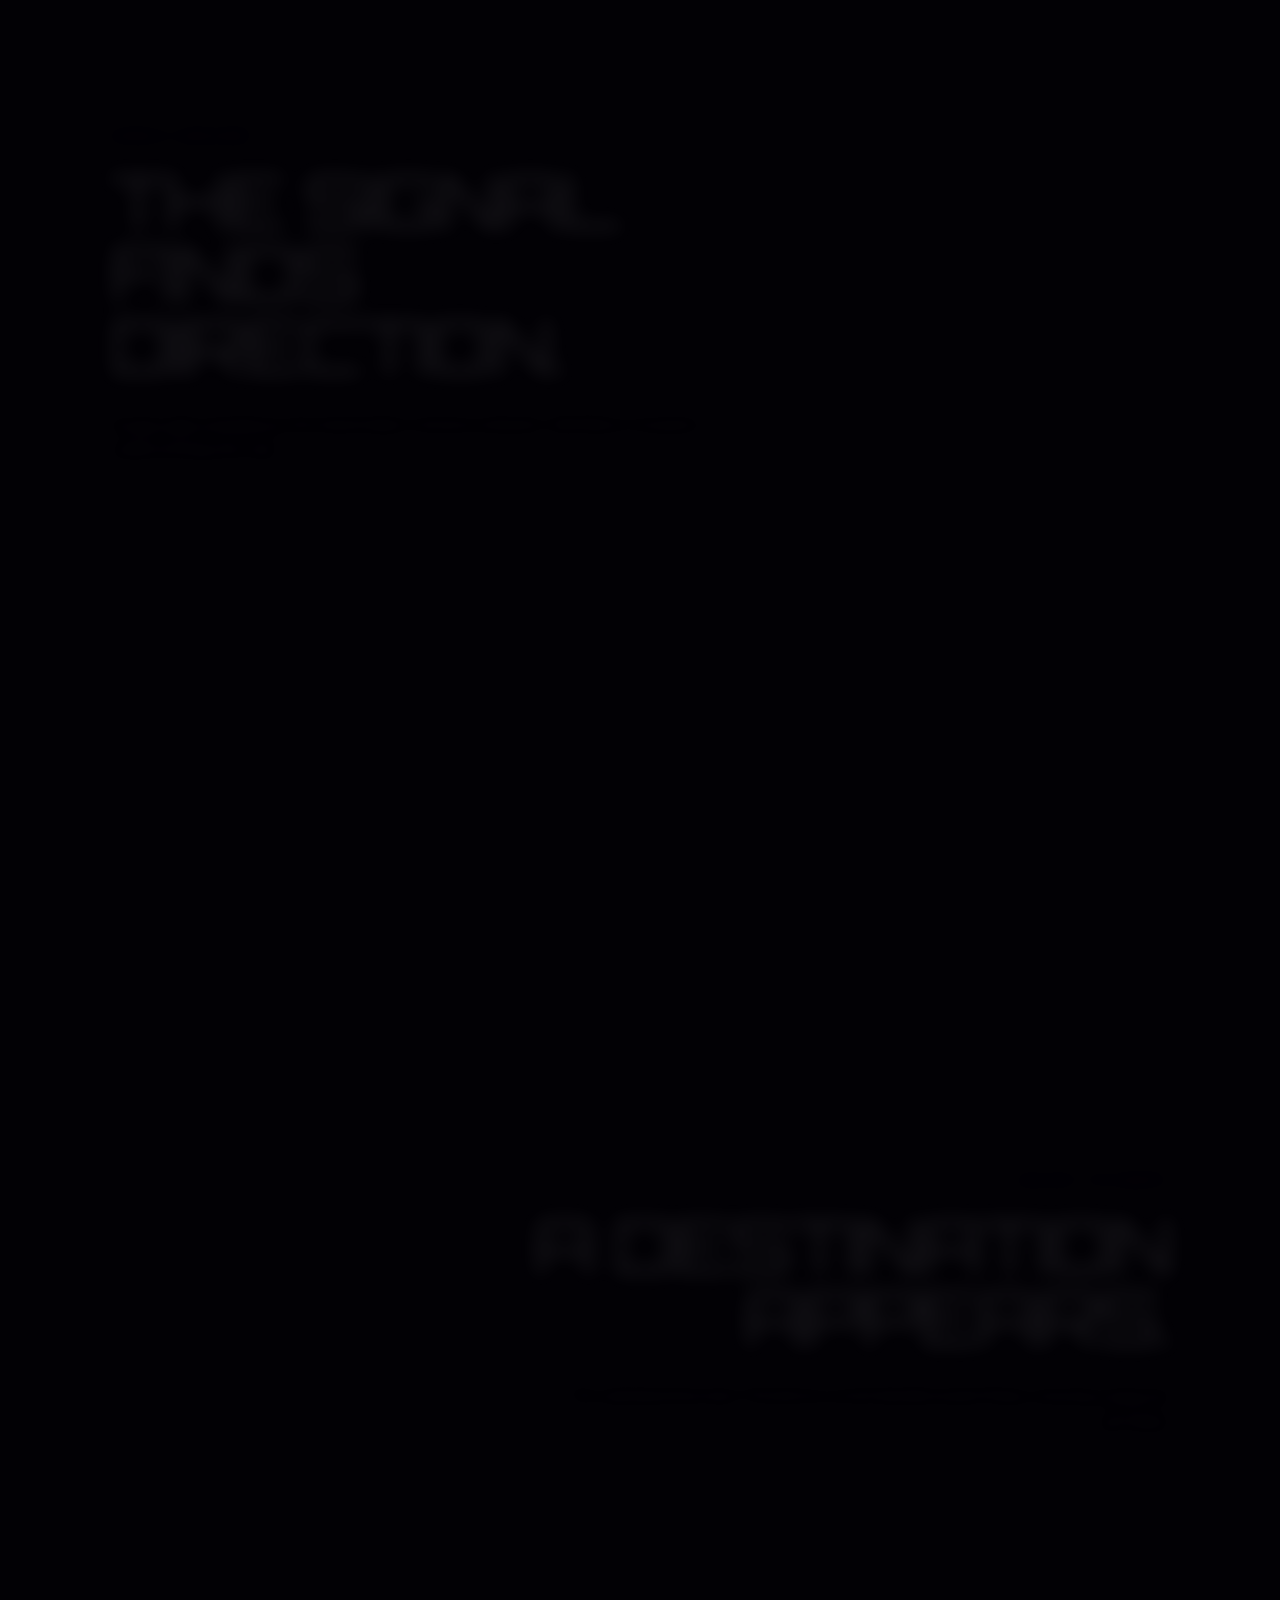
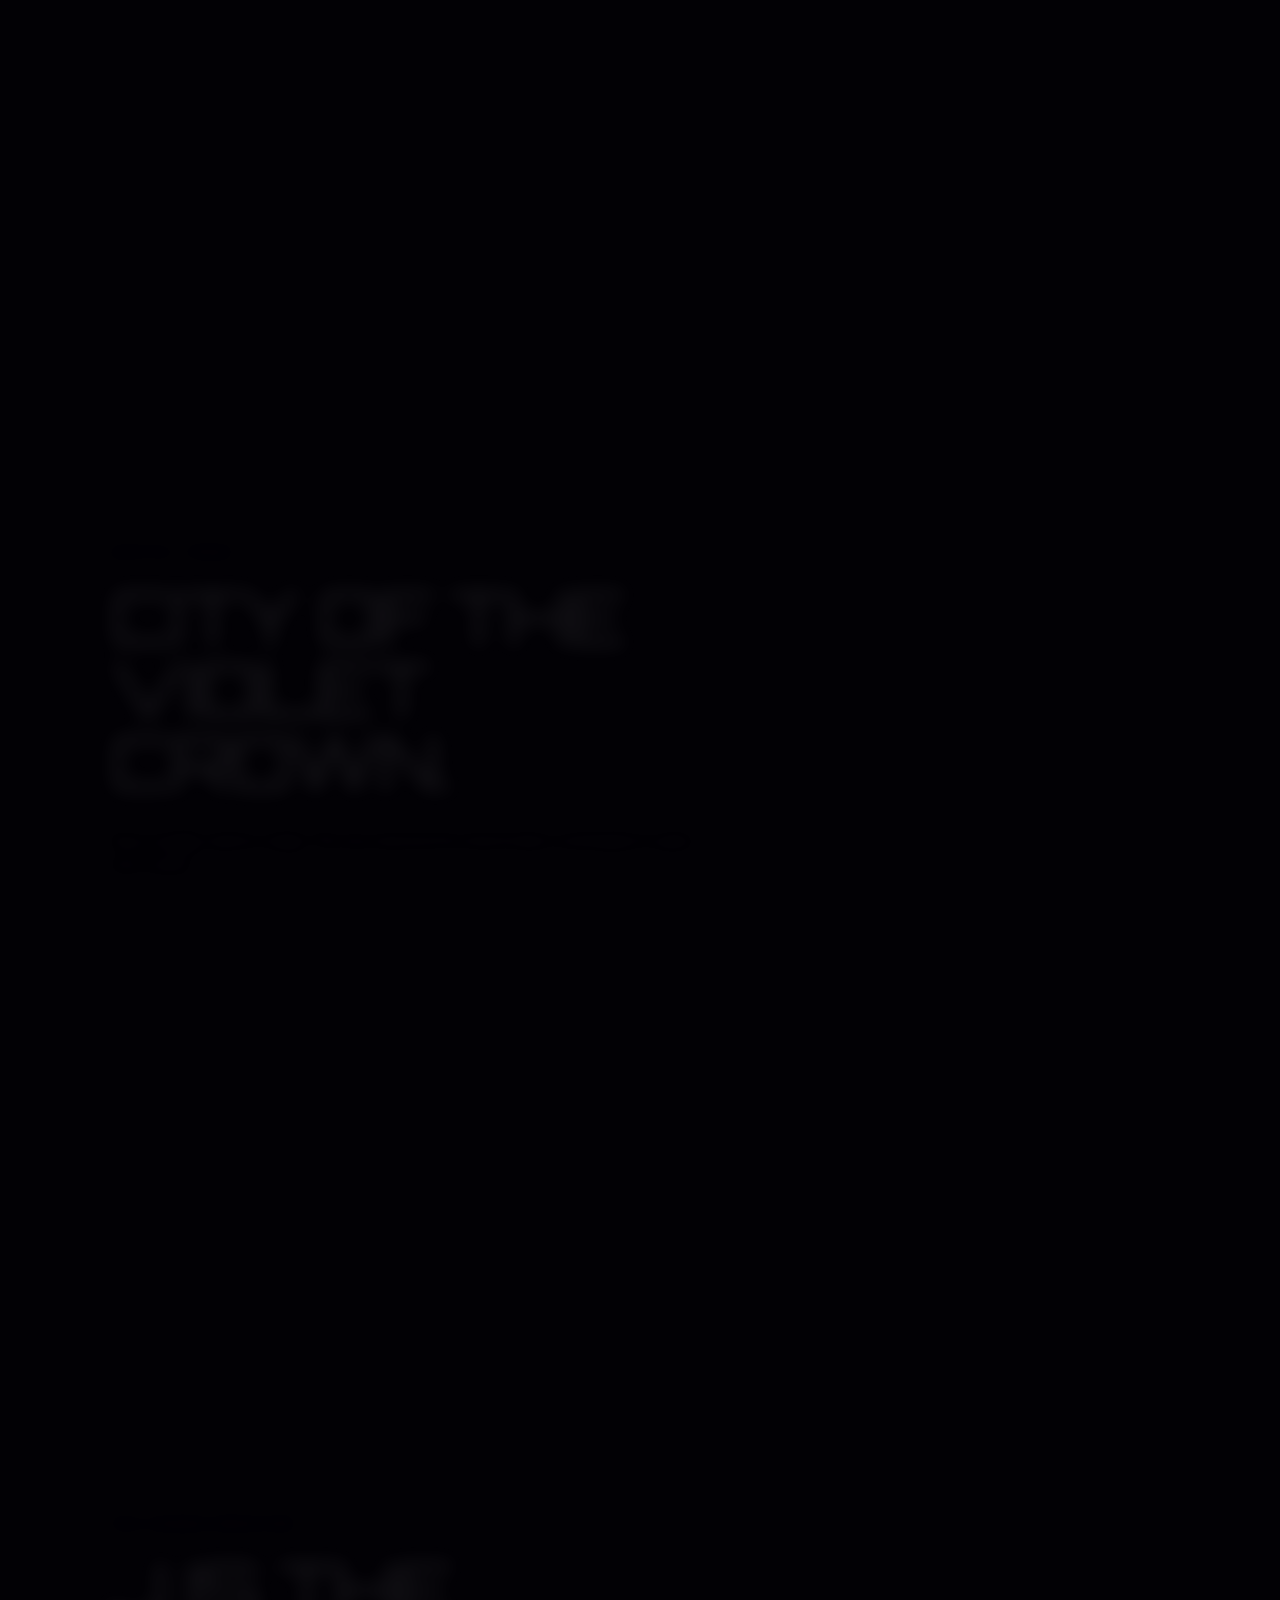
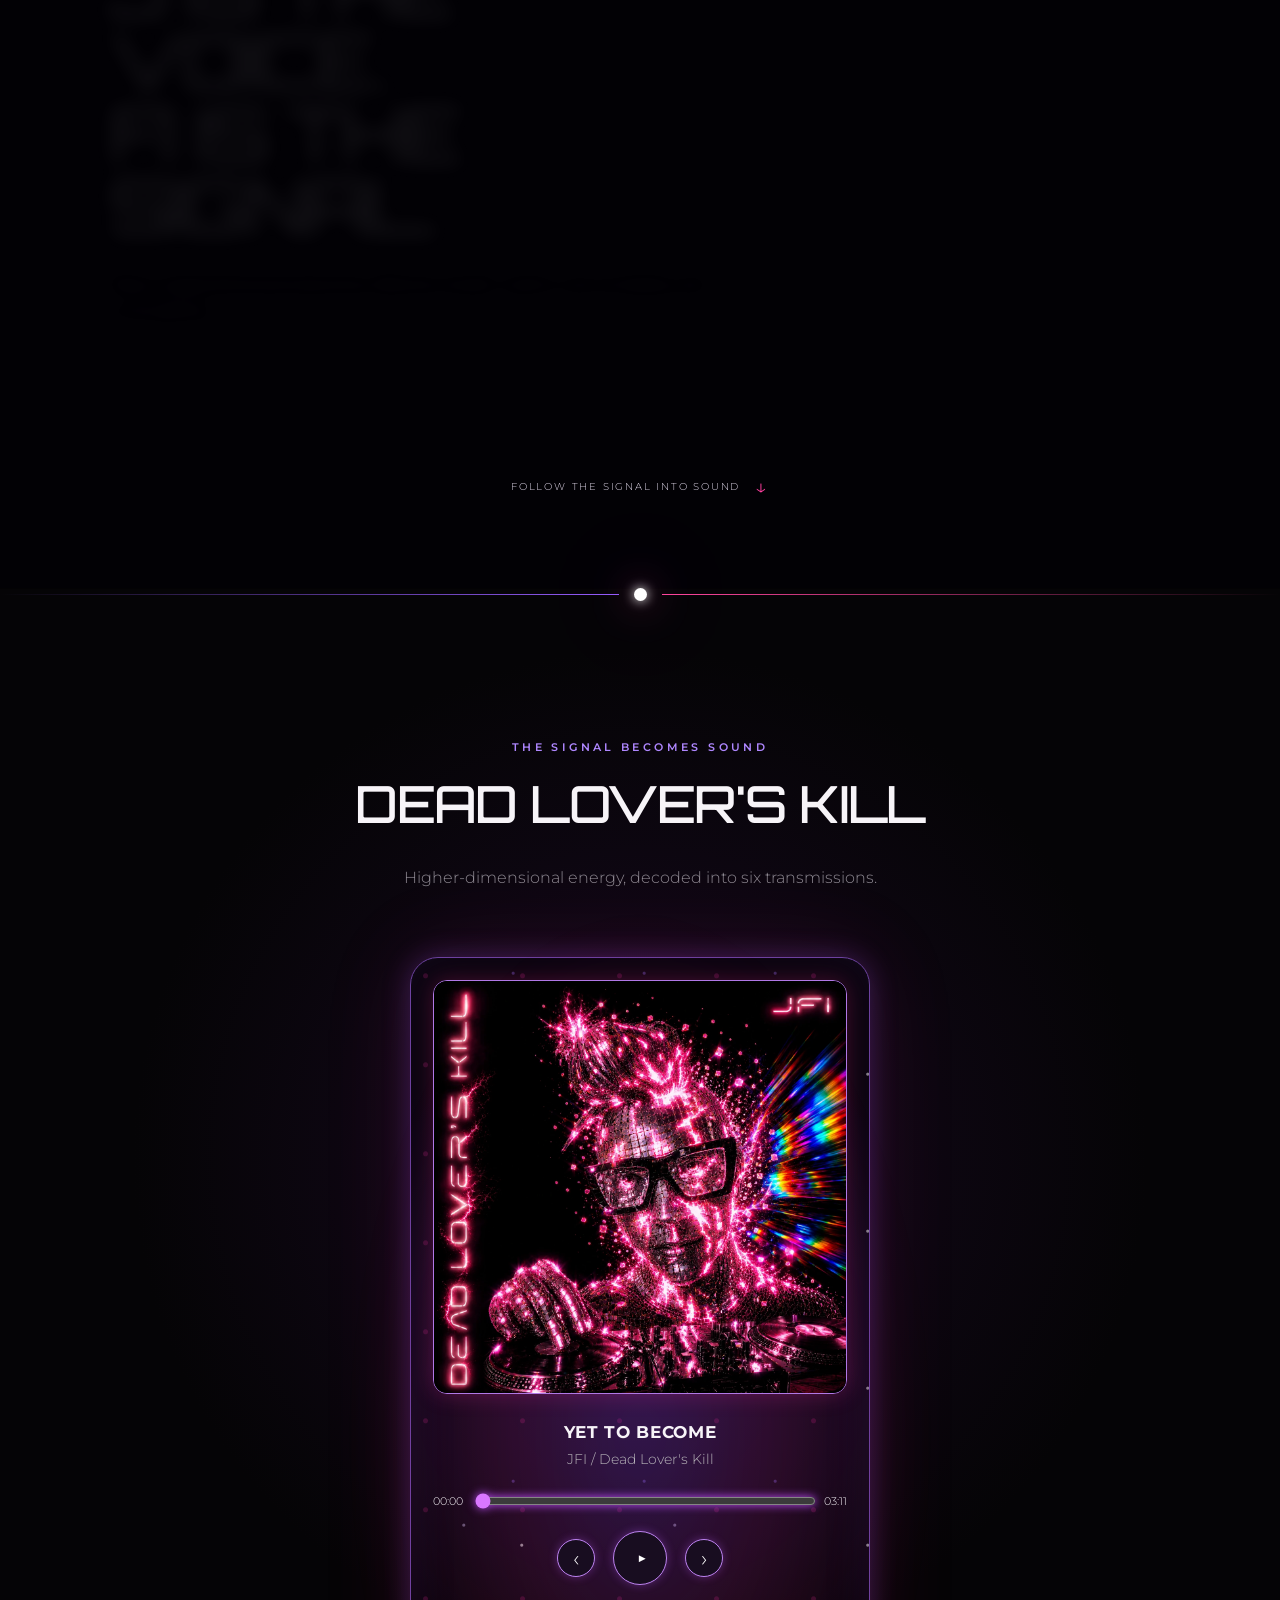
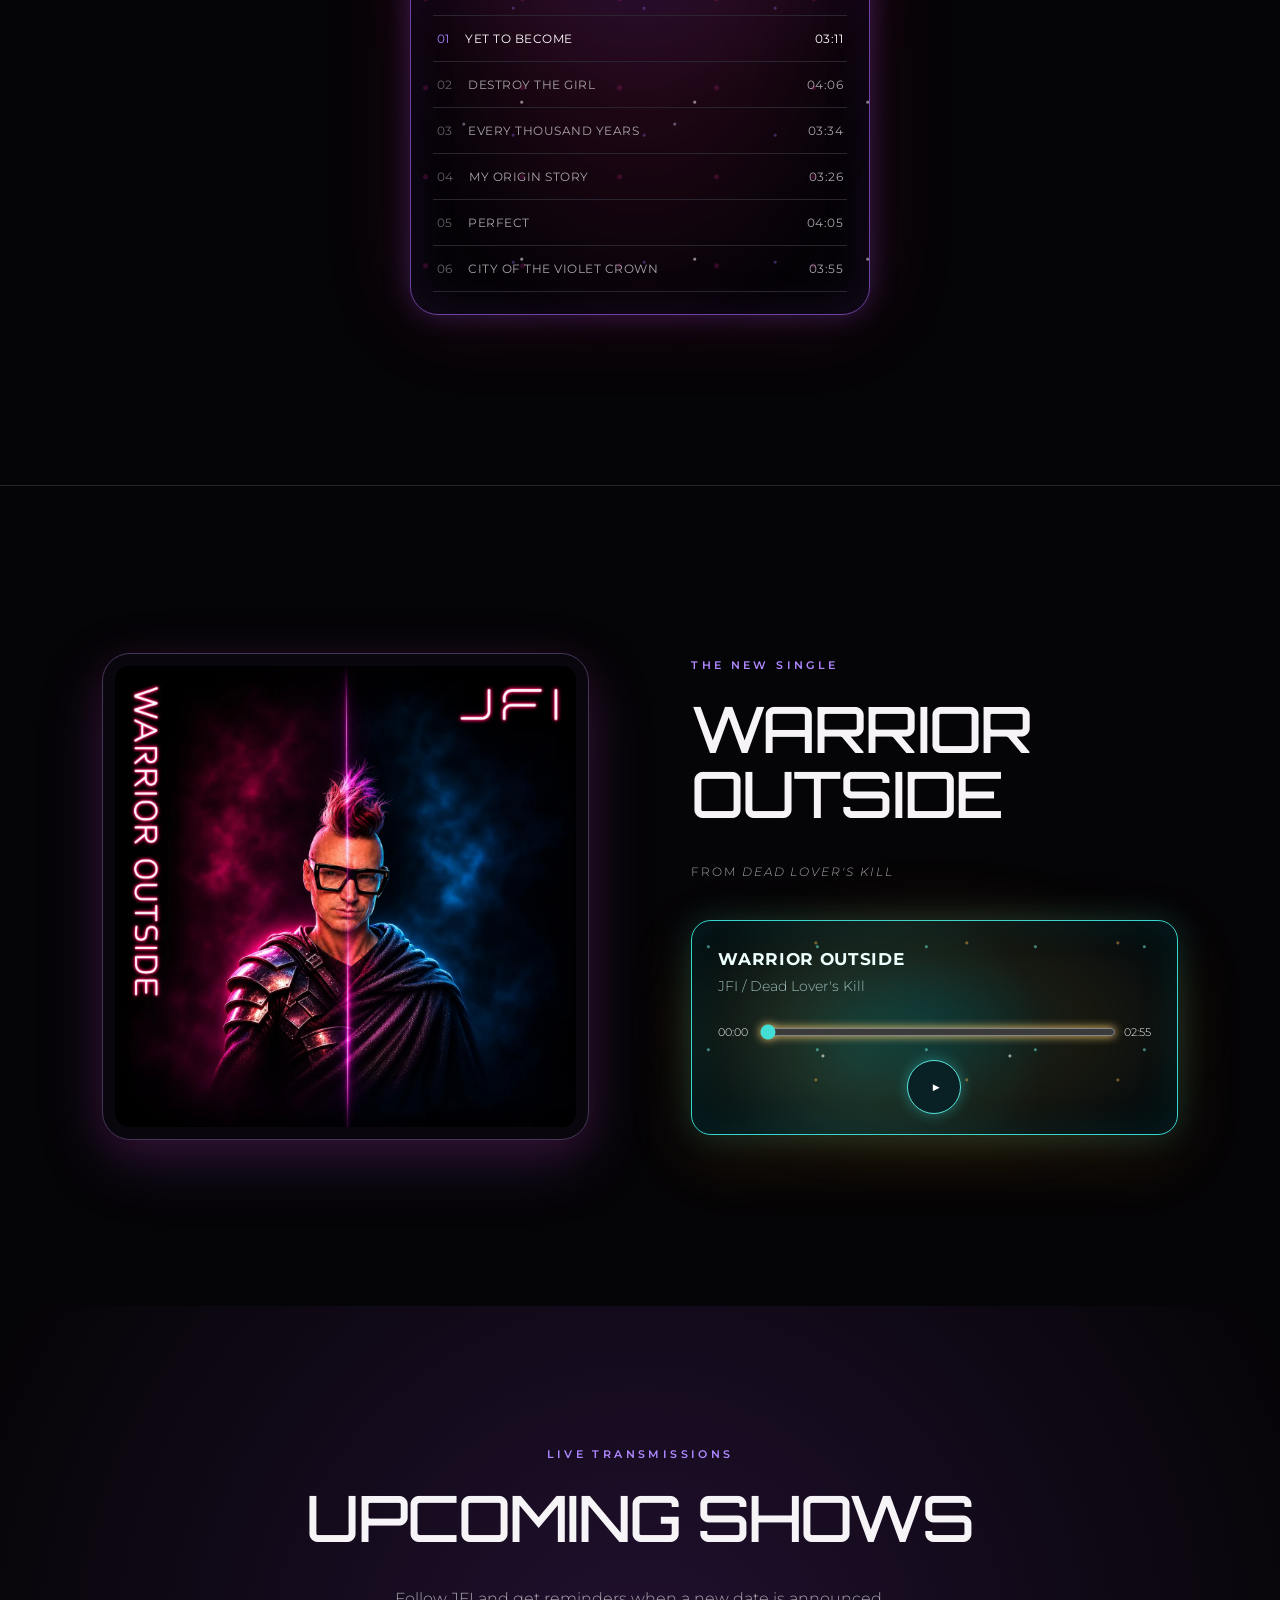
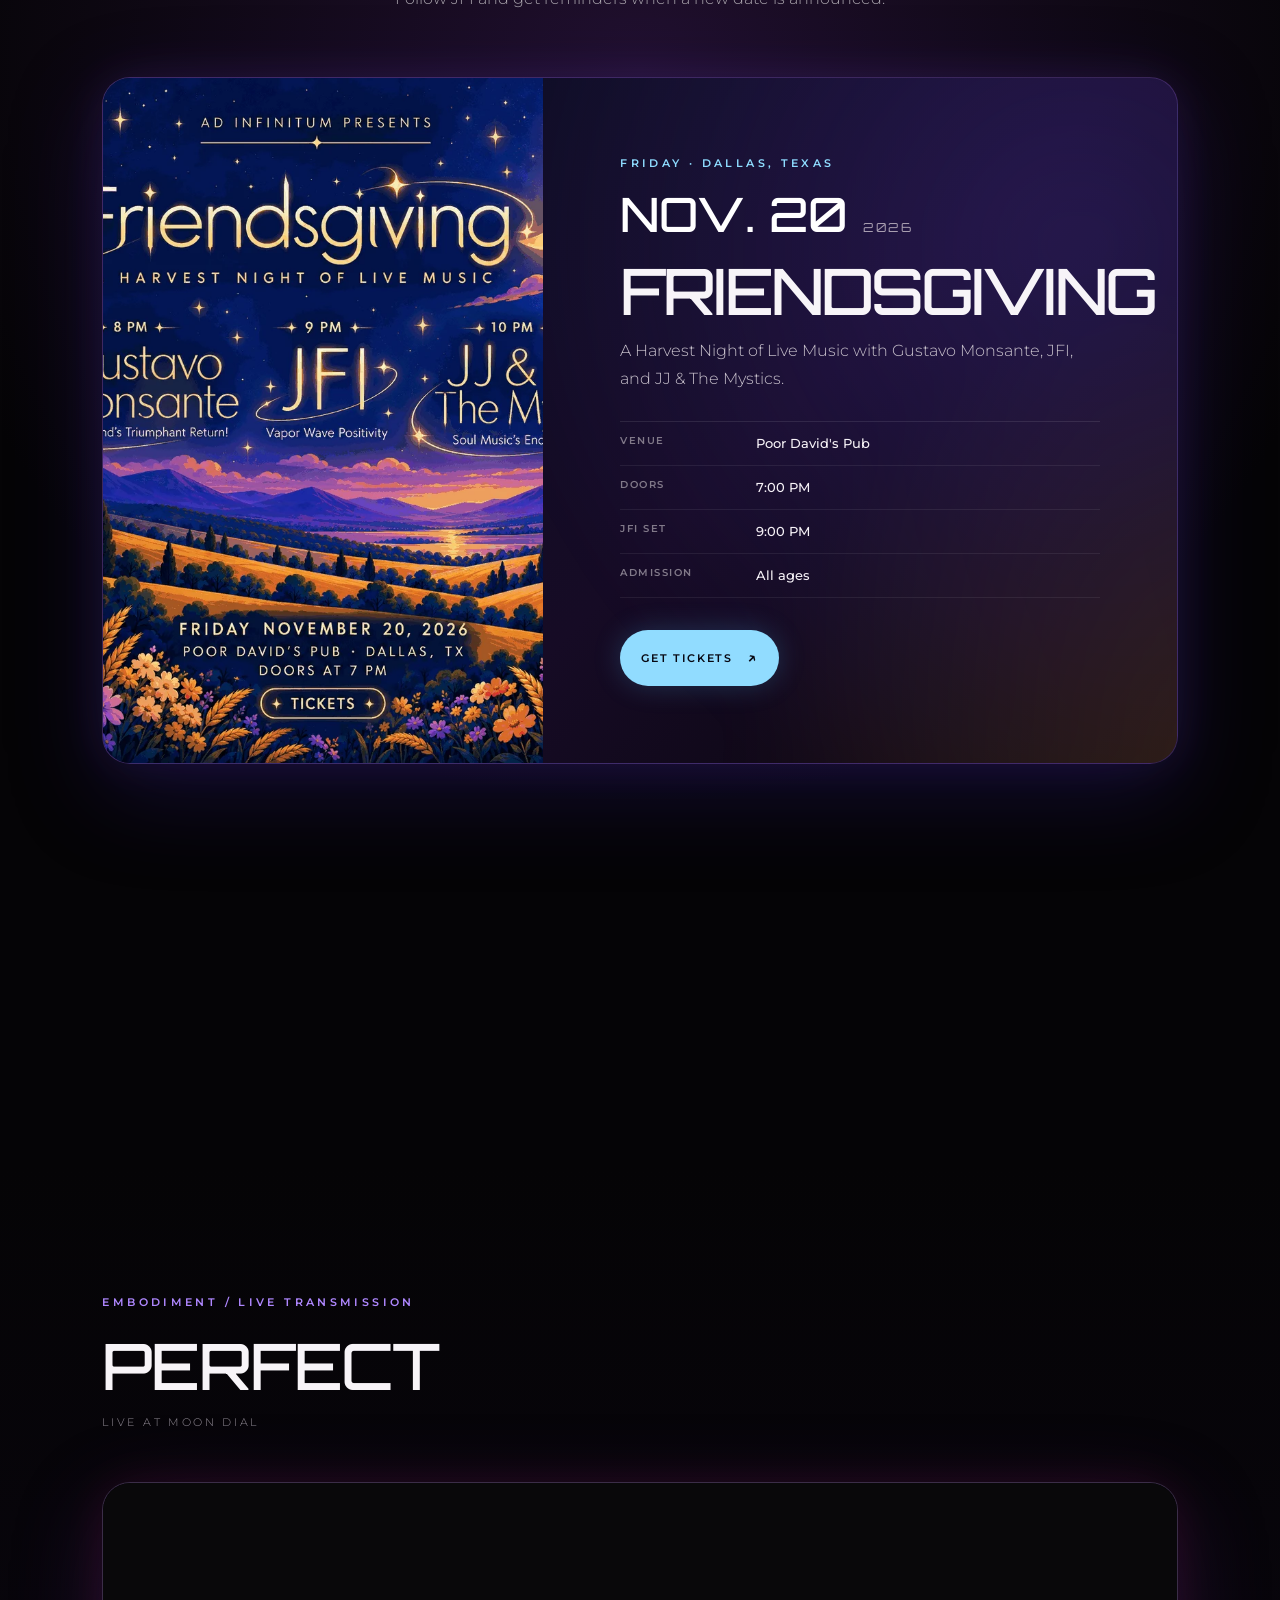
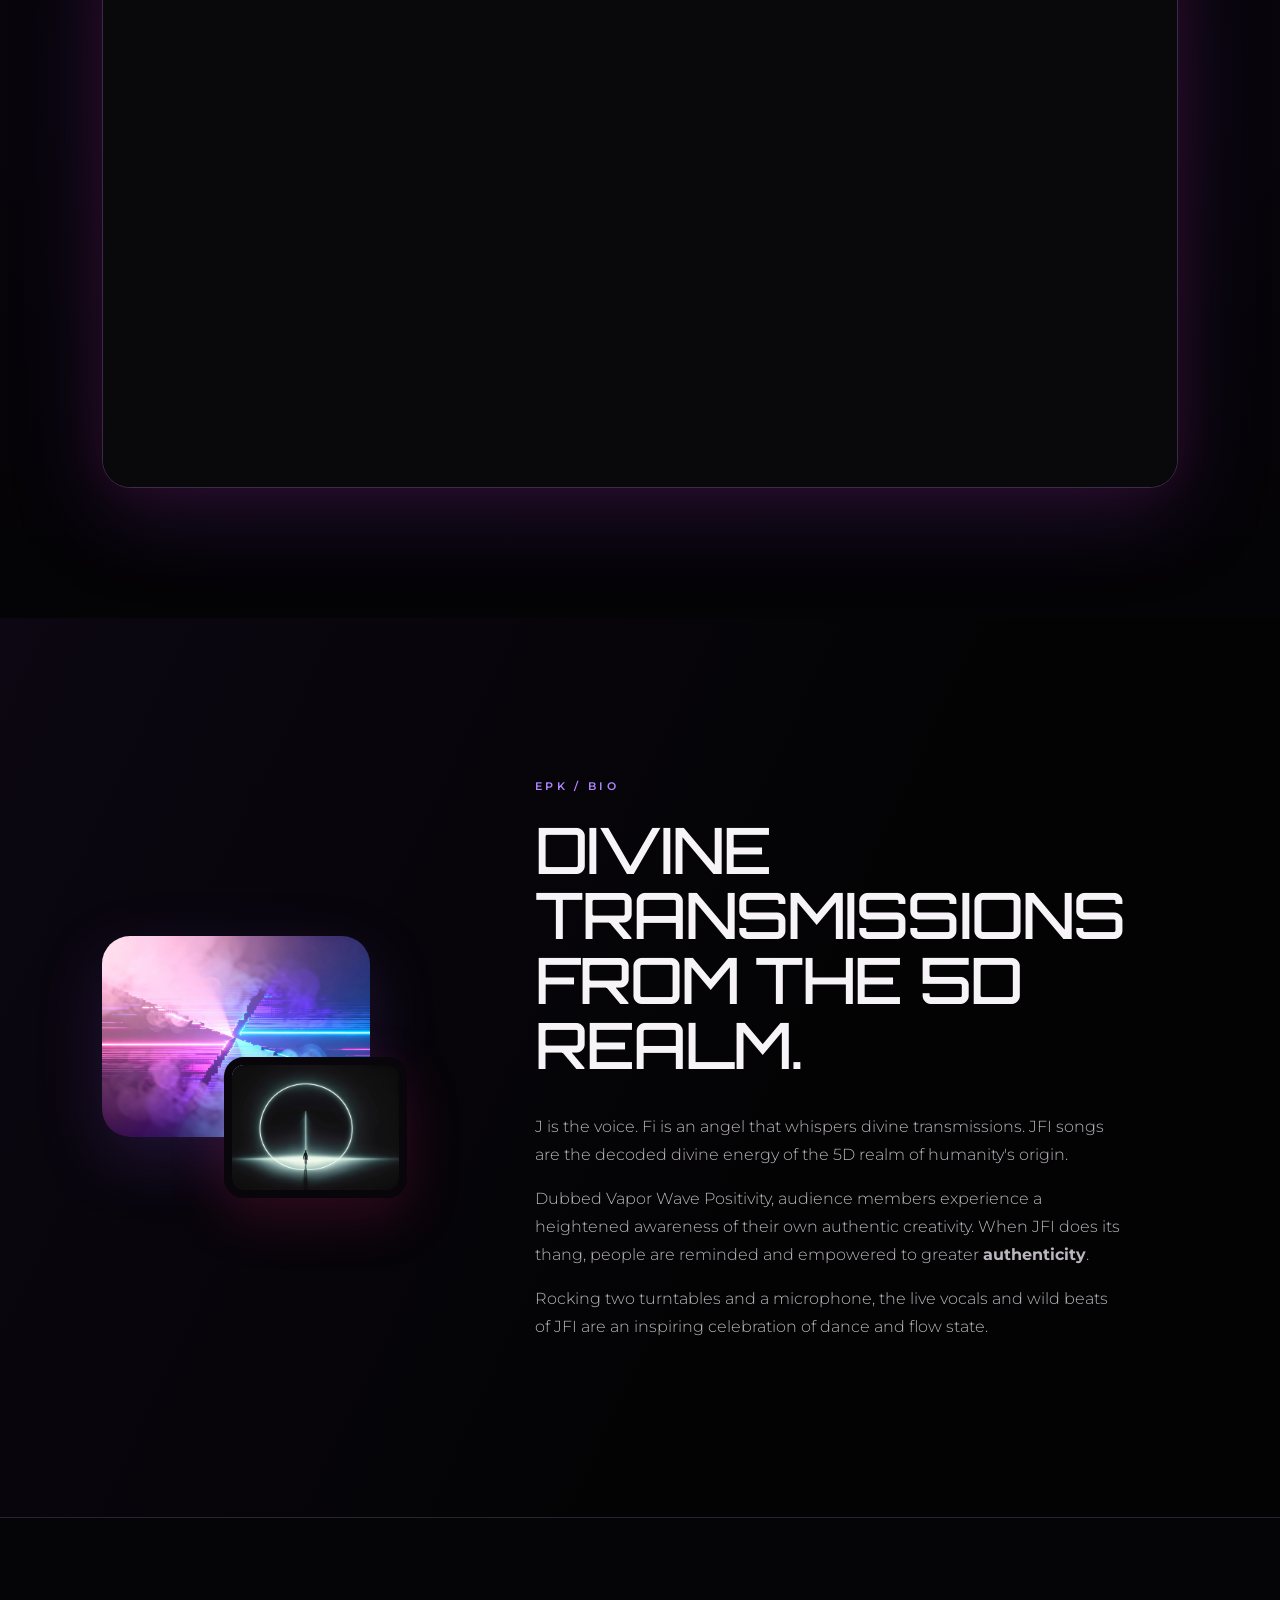
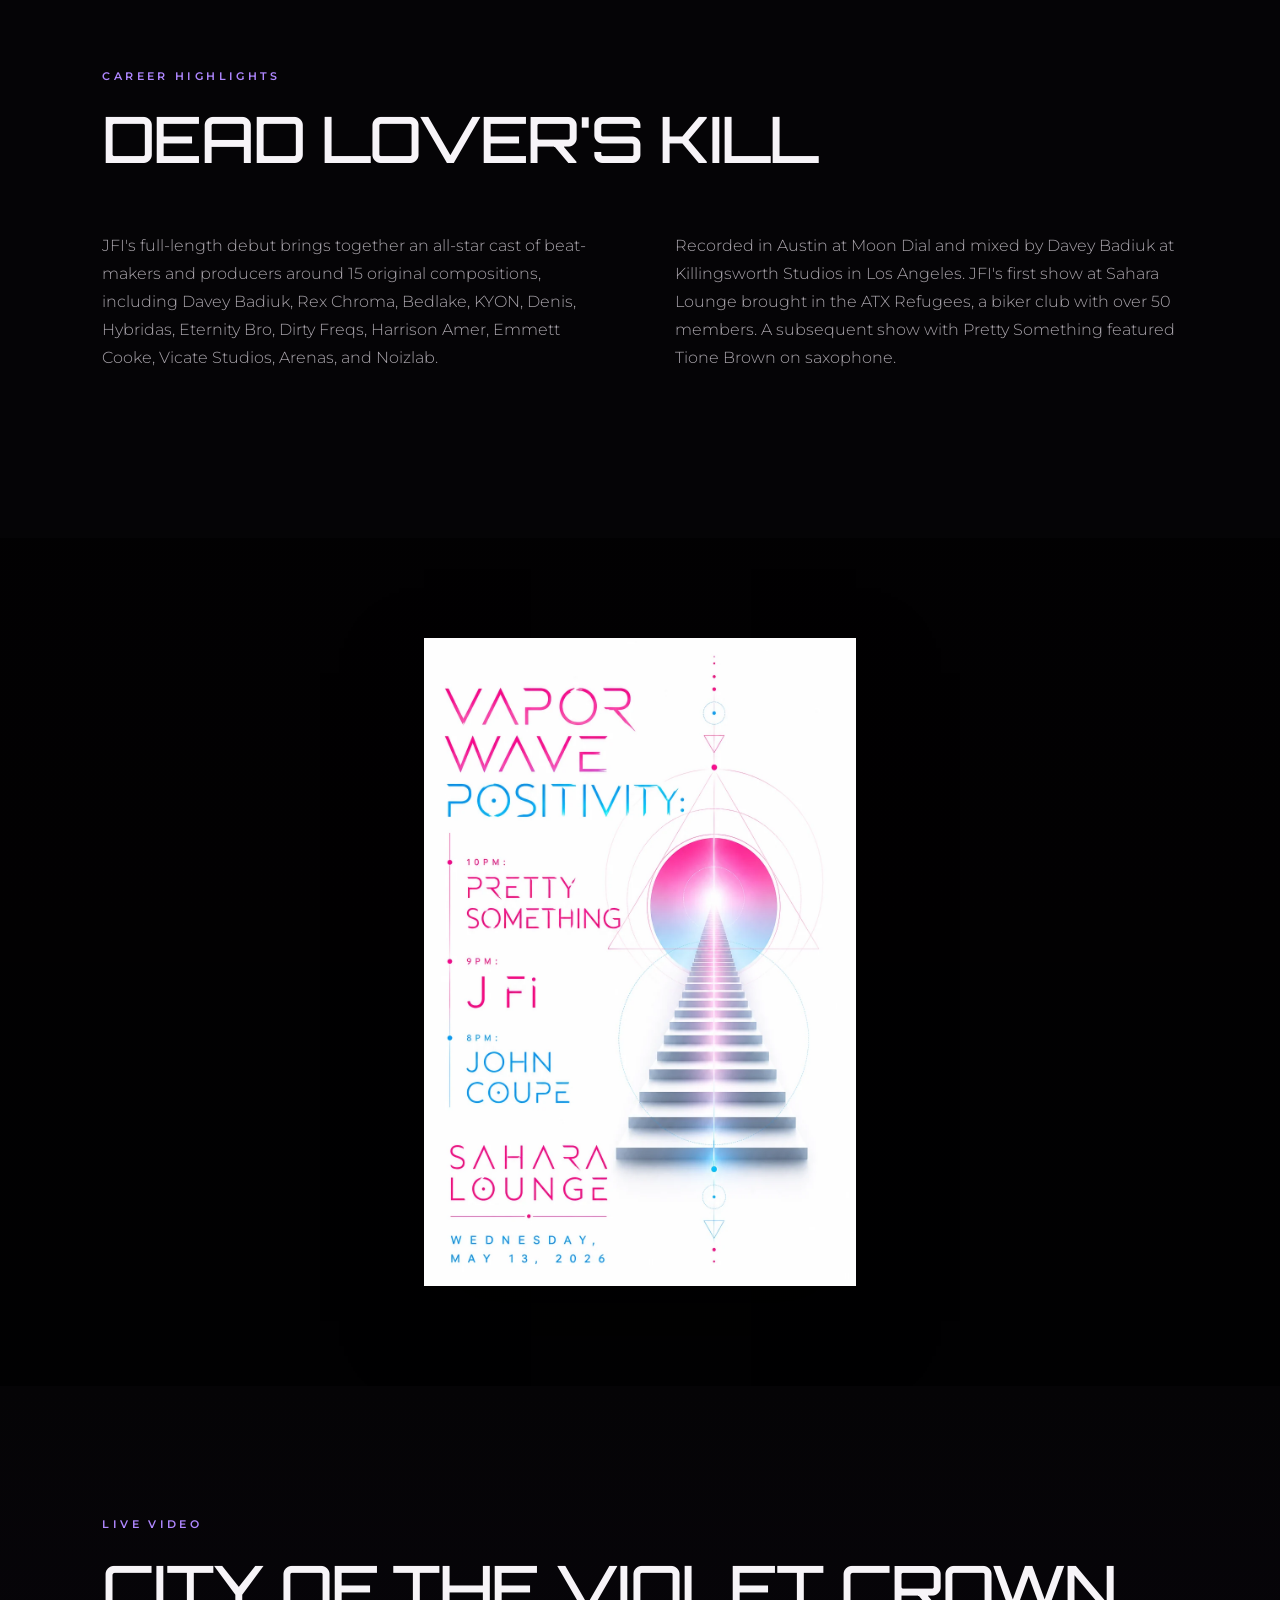
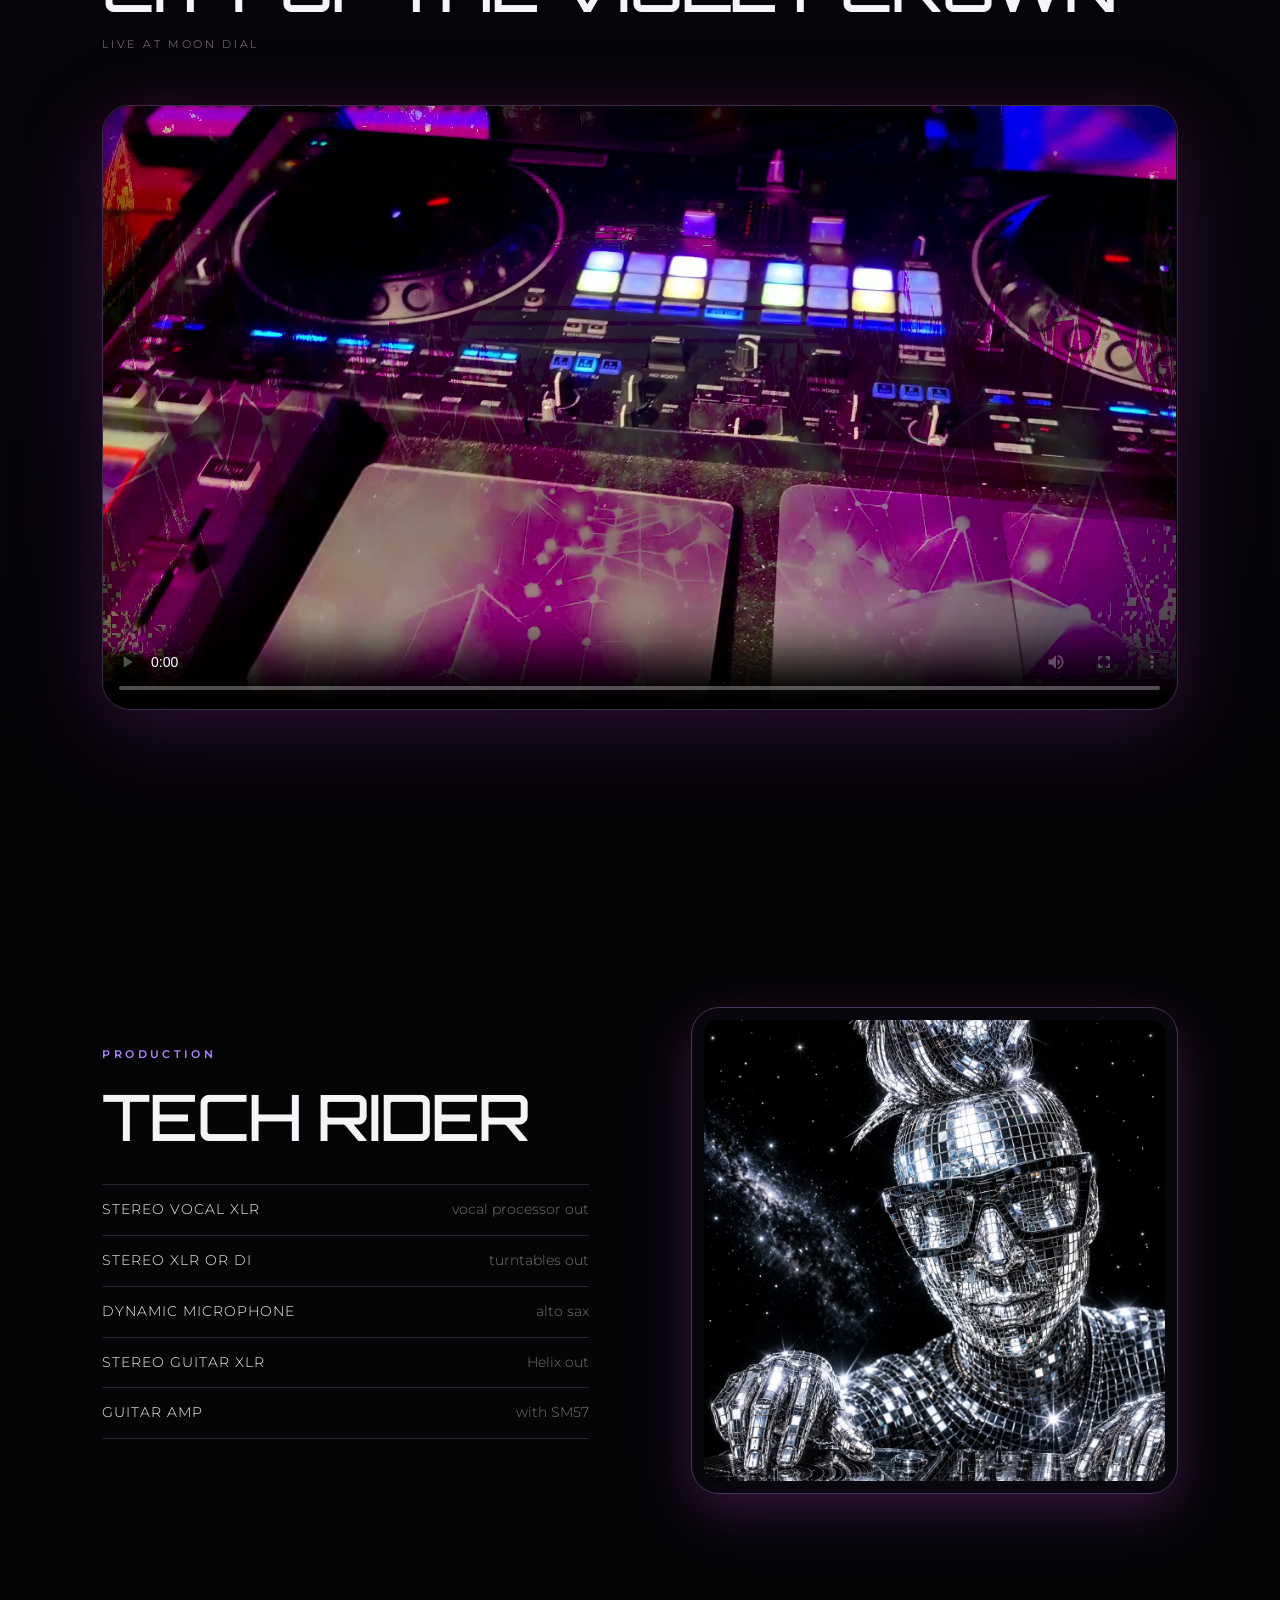
==== commit 885c0b5b: "Use approved artwork across JFI merch" ====
--- a/index.html
+++ b/index.html
@@ -74,7 +74,7 @@
     </section>
 
     <section id="single" class="feature split content-scene">
-      <div class="art-frame"><img loading="lazy" src="assets/web/warrior-outside.webp" alt="Warrior Outside single artwork"></div>
+      <div class="art-frame"><img loading="lazy" src="assets/web/approved-artwork/warrior-outside.webp" alt="Warrior Outside single artwork"></div>
       <div class="feature-copy"><p class="eyebrow">The new single</p><h2>Warrior<br>Outside</h2><p>From <em>Dead Lover's Kill</em></p><div class="single-player" aria-label="Warrior Outside music player"><div class="now-playing" aria-live="polite"><strong>Warrior Outside</strong><span>JFI / Dead Lover's Kill</span></div><audio id="single-audio" preload="metadata" src="assets/musicPlayerAssets/warrior-outside.mp3"></audio><noscript><audio class="nojs-audio" controls preload="metadata" src="assets/musicPlayerAssets/warrior-outside.mp3"></audio></noscript><div class="player-progress single-progress"><span id="single-elapsed">00:00</span><input id="single-track-progress" type="range" min="0" max="100" value="0" step="0.1" aria-label="Warrior Outside progress"><span id="single-total">02:55</span></div><div class="player-controls single-controls"><button id="single-play" class="play-button" type="button" aria-label="Play Warrior Outside">▶</button></div></div></div>
     </section>
 
@@ -102,7 +102,7 @@
 
     <section class="tech split reverse content-scene"><div class="feature-copy"><p class="eyebrow">Production</p><h2>Tech Rider</h2><ul><li>Stereo vocal XLR <span>vocal processor out</span></li><li>Stereo XLR or DI <span>turntables out</span></li><li>Dynamic microphone <span>alto sax</span></li><li>Stereo guitar XLR <span>Helix out</span></li><li>Guitar amp <span>with SM57</span></li></ul></div><div class="art-frame"><img loading="lazy" src="assets/web/j-disco-two-hands.webp" alt="JFI performing live"></div></section>
 
-    <section class="gallery content-scene" aria-label="JFI artwork gallery"><img loading="lazy" src="assets/web/of-a-lifetime.webp" alt="Of a Lifetime artwork"><img loading="lazy" src="assets/web/warrior-outside.webp" alt="Warrior Outside artwork"><img loading="lazy" src="assets/web/fi-x4.webp" alt="Fi artwork"></section>
+    <section class="gallery content-scene" aria-label="JFI artwork gallery"><img loading="lazy" src="assets/web/approved-artwork/off-world.webp" alt="Off World artwork"><img loading="lazy" src="assets/web/approved-artwork/warrior-outside.webp" alt="Warrior Outside artwork"><img loading="lazy" src="assets/web/approved-artwork/soul-is-prism.webp" alt="Soul Is Prism artwork"></section>
 
     <section id="audience" class="audience-scene" aria-labelledby="audience-title"><div class="audience-atmosphere" aria-hidden="true"><span></span><span></span><span></span><span></span><span></span><span></span><span></span><span></span><span></span><span></span><span></span><span></span></div><div class="audience-copy"><p class="eyebrow">The audience activates</p><h2 id="audience-title">The signal<br>moves outward.</h2><p>Fi to J. J to music. Music to the room. One point of light becomes many—and every light remembers where it came from.</p></div><div class="crowd" aria-hidden="true"><i></i><i></i><i></i><i></i><i></i><i></i><i></i><i></i><i></i></div></section>
 
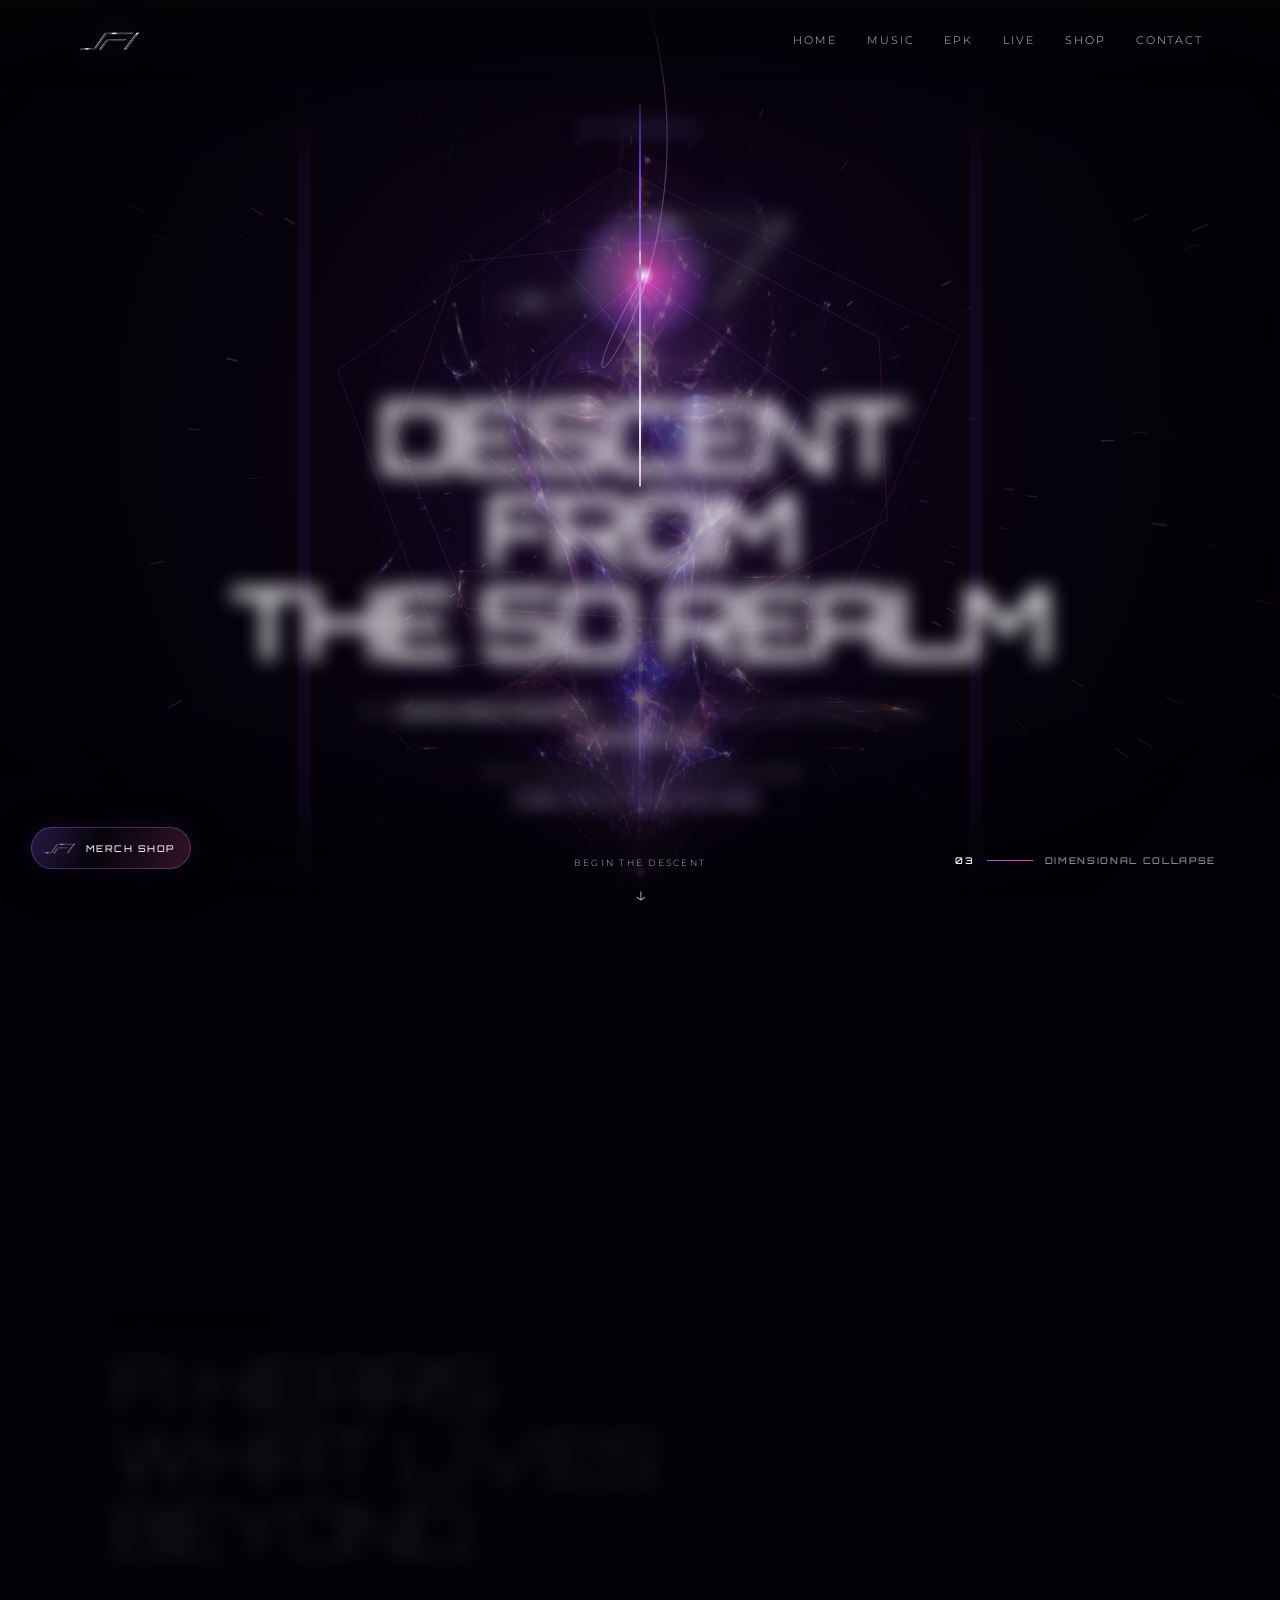
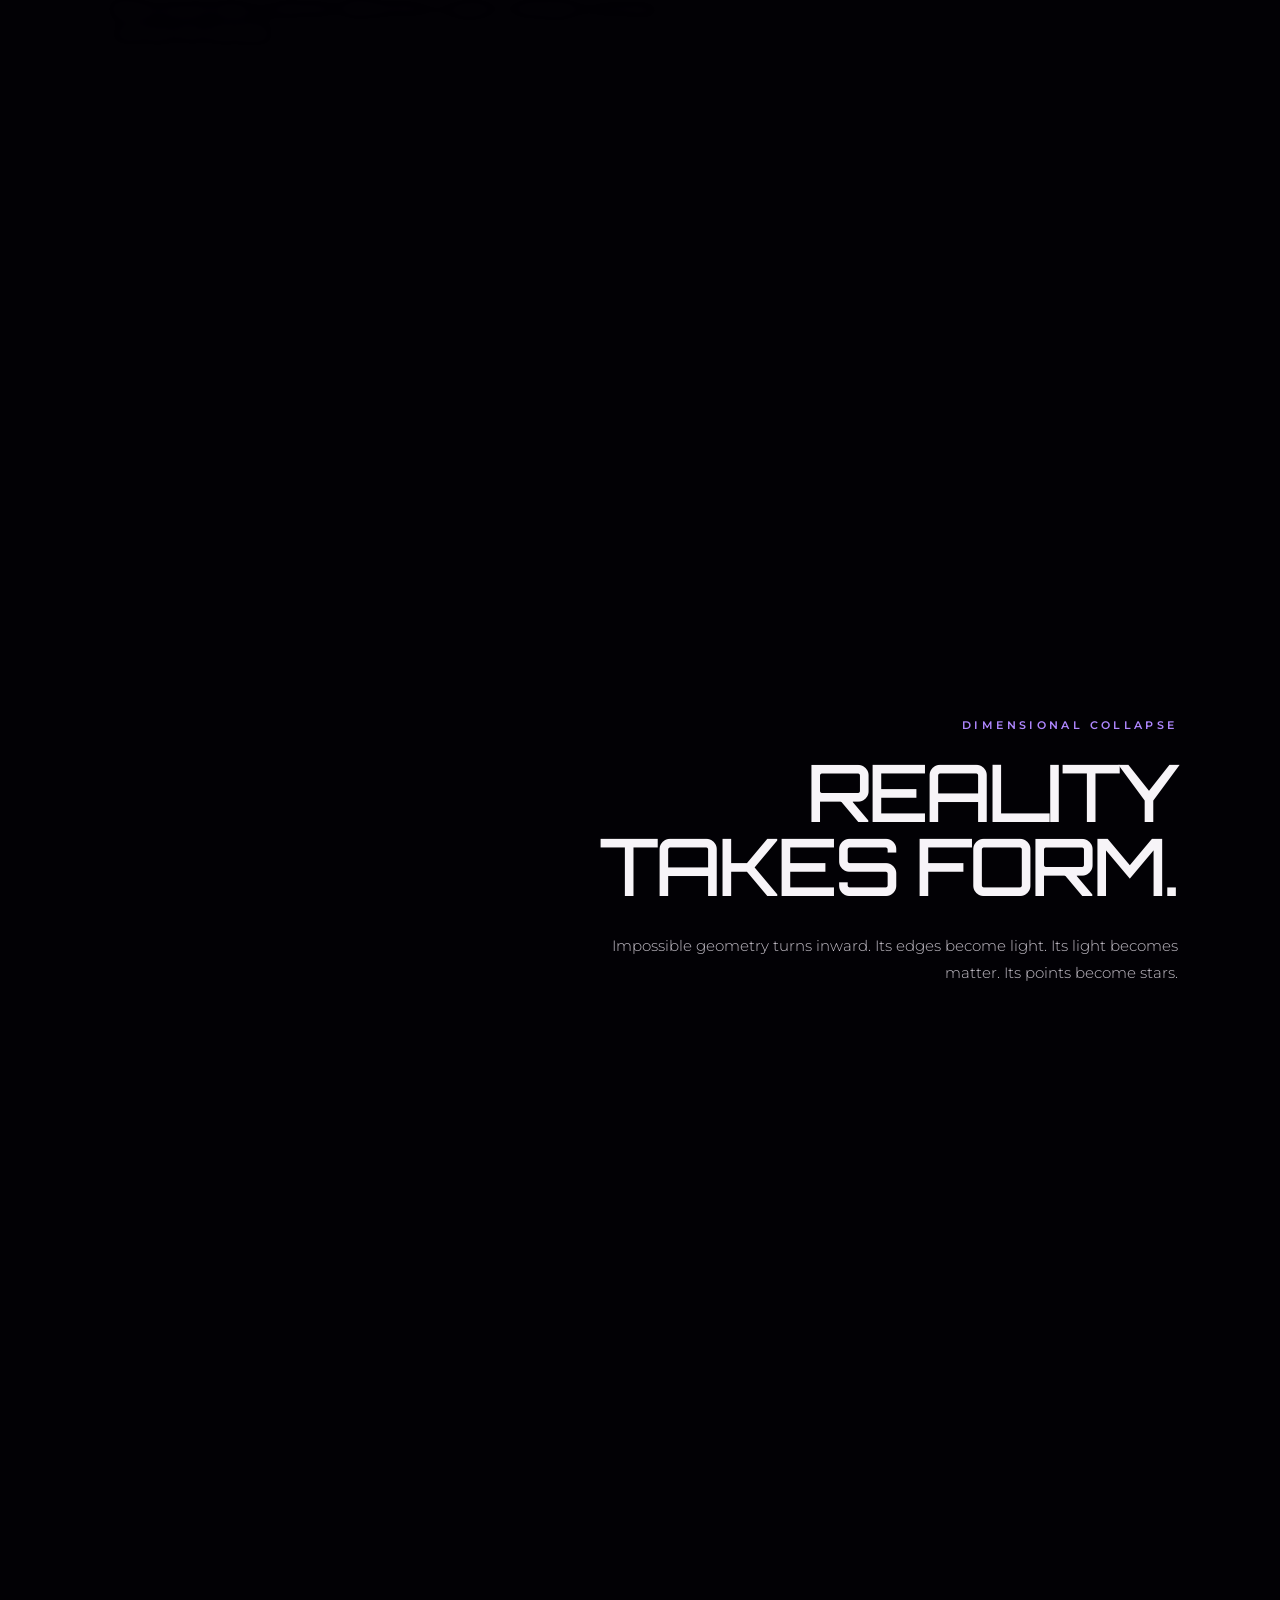
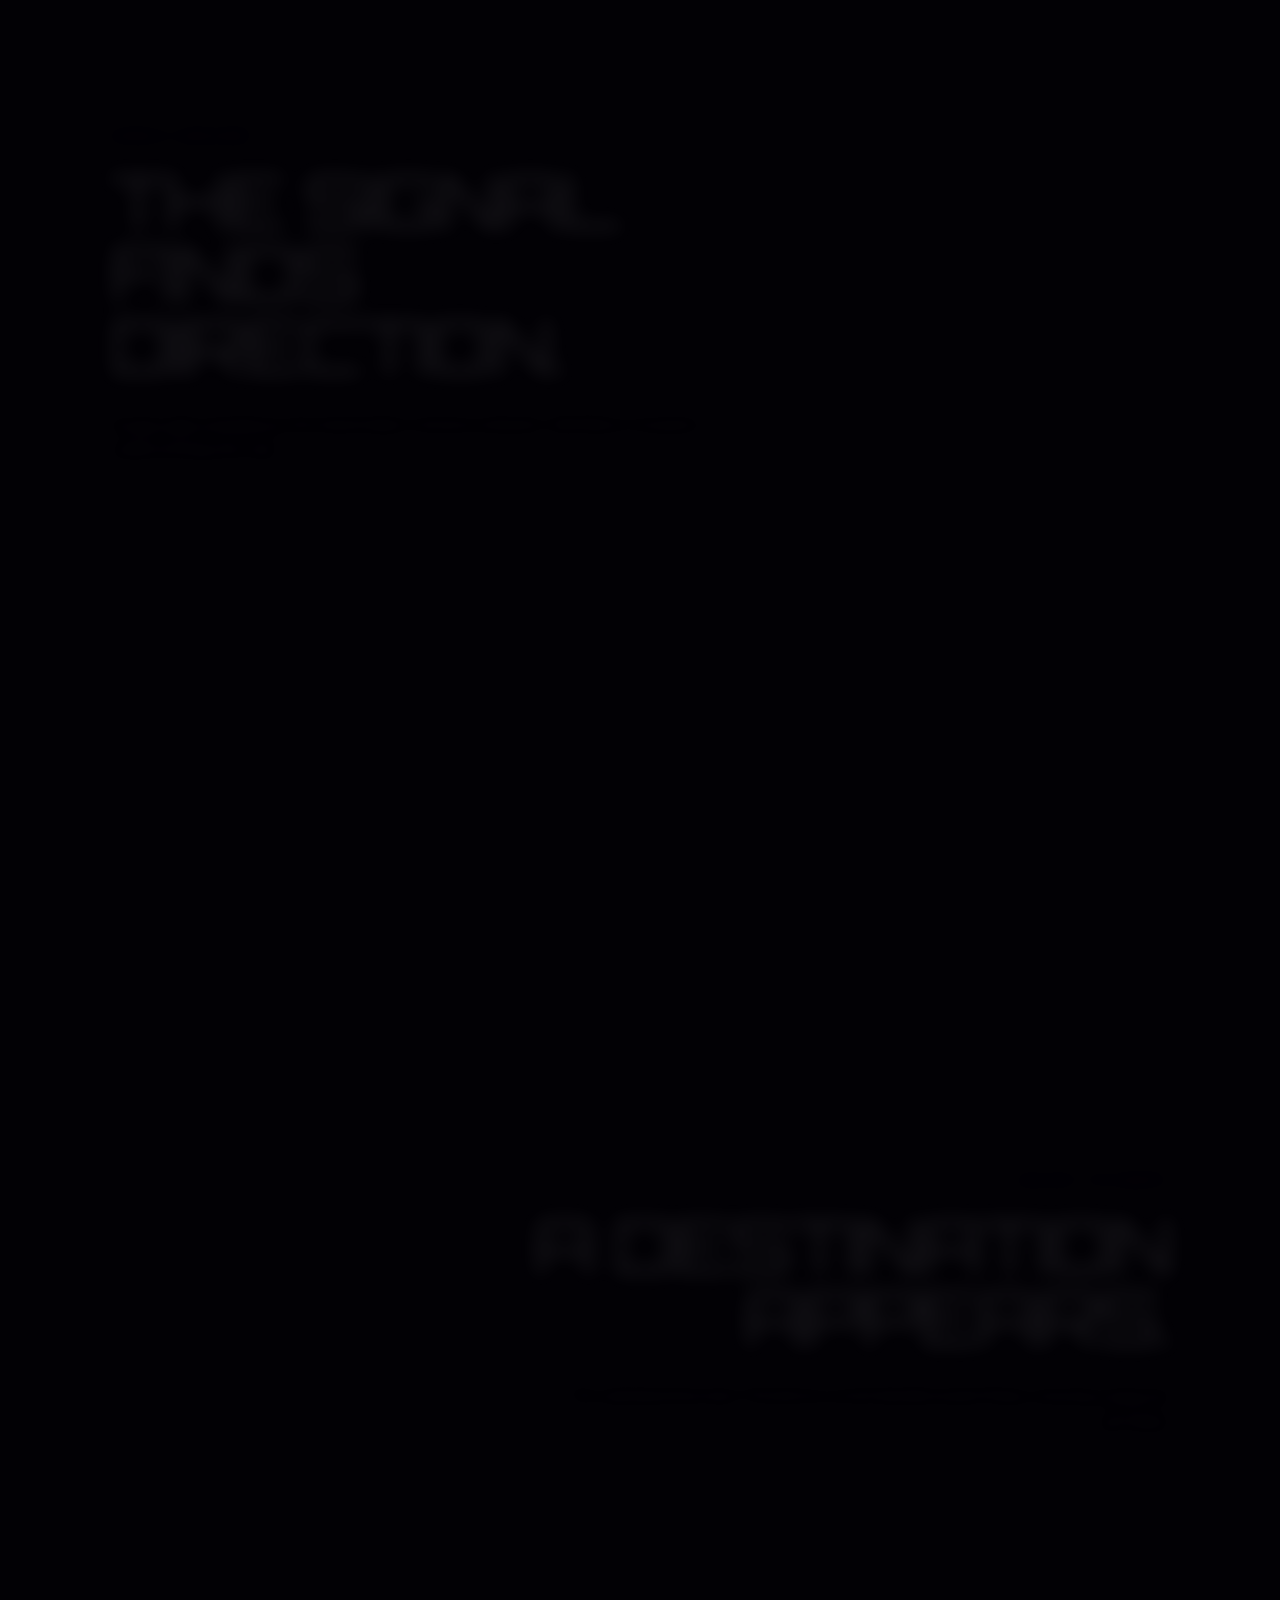
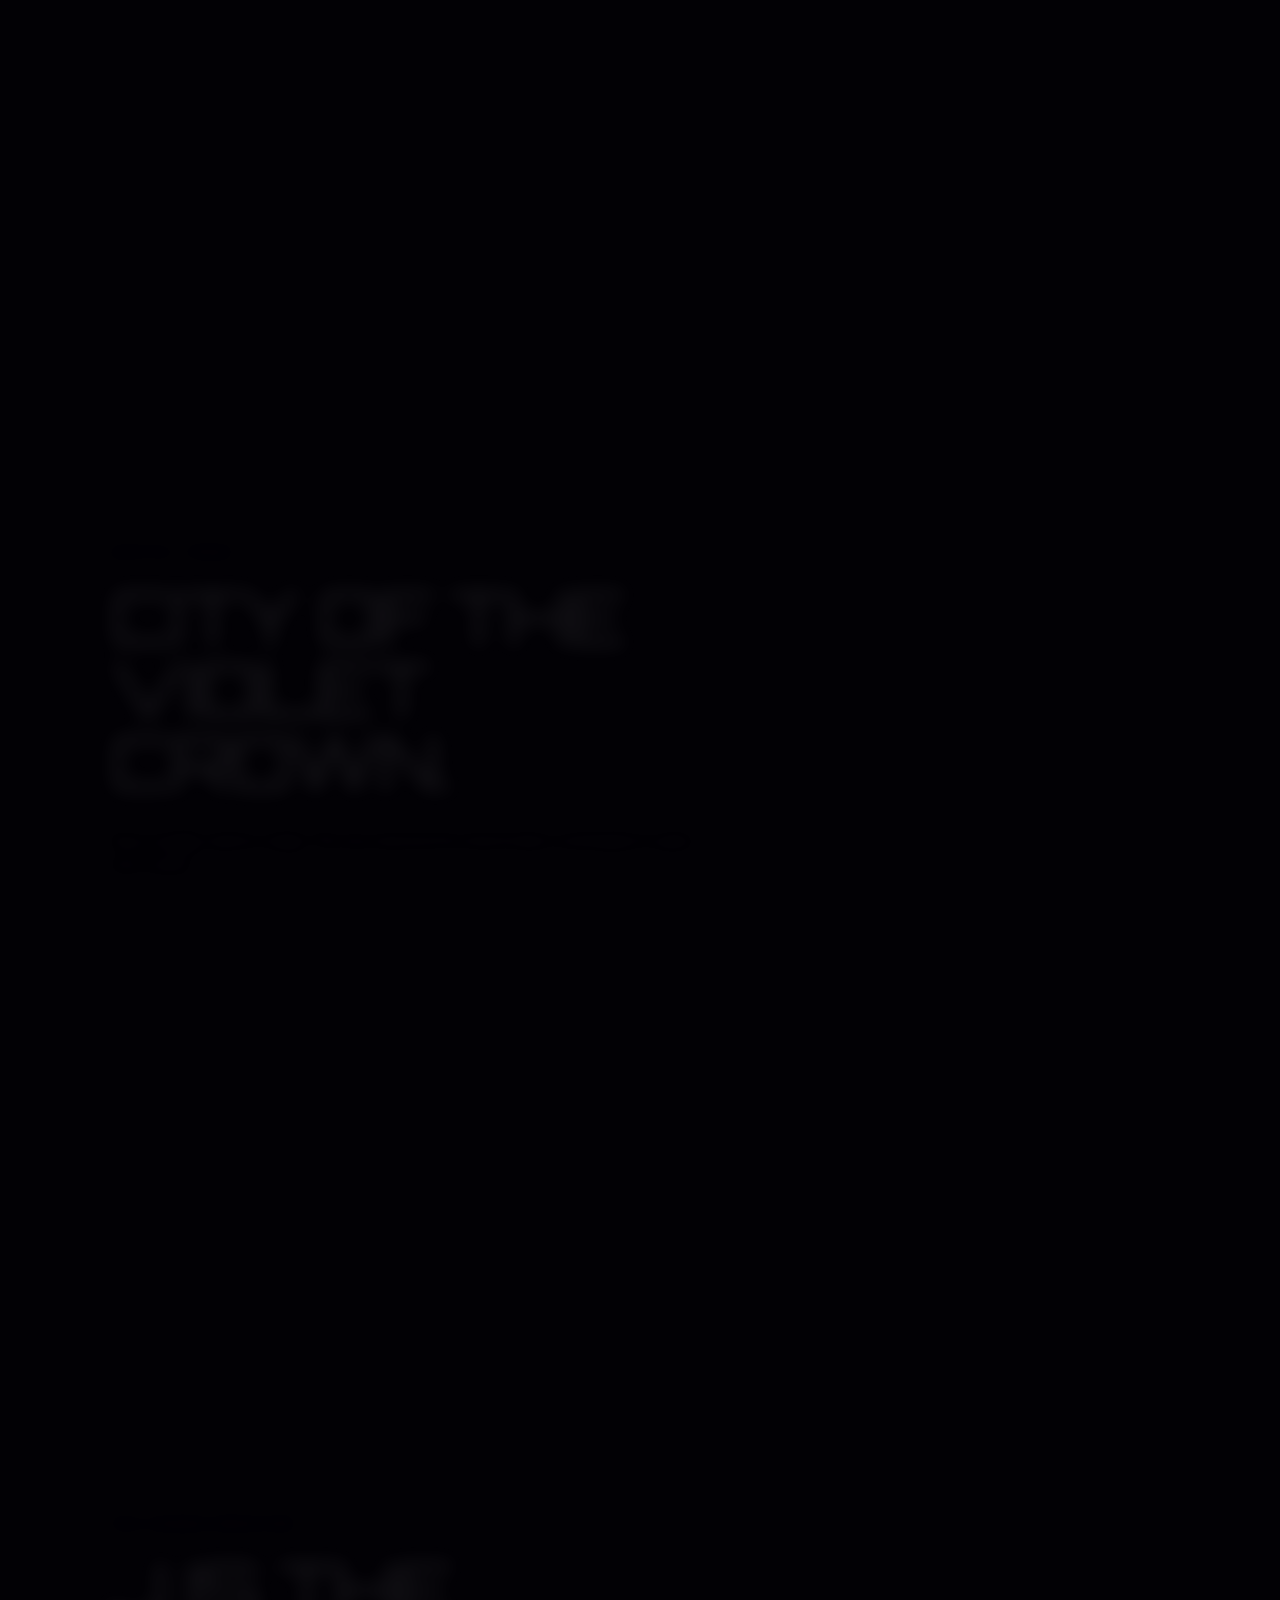
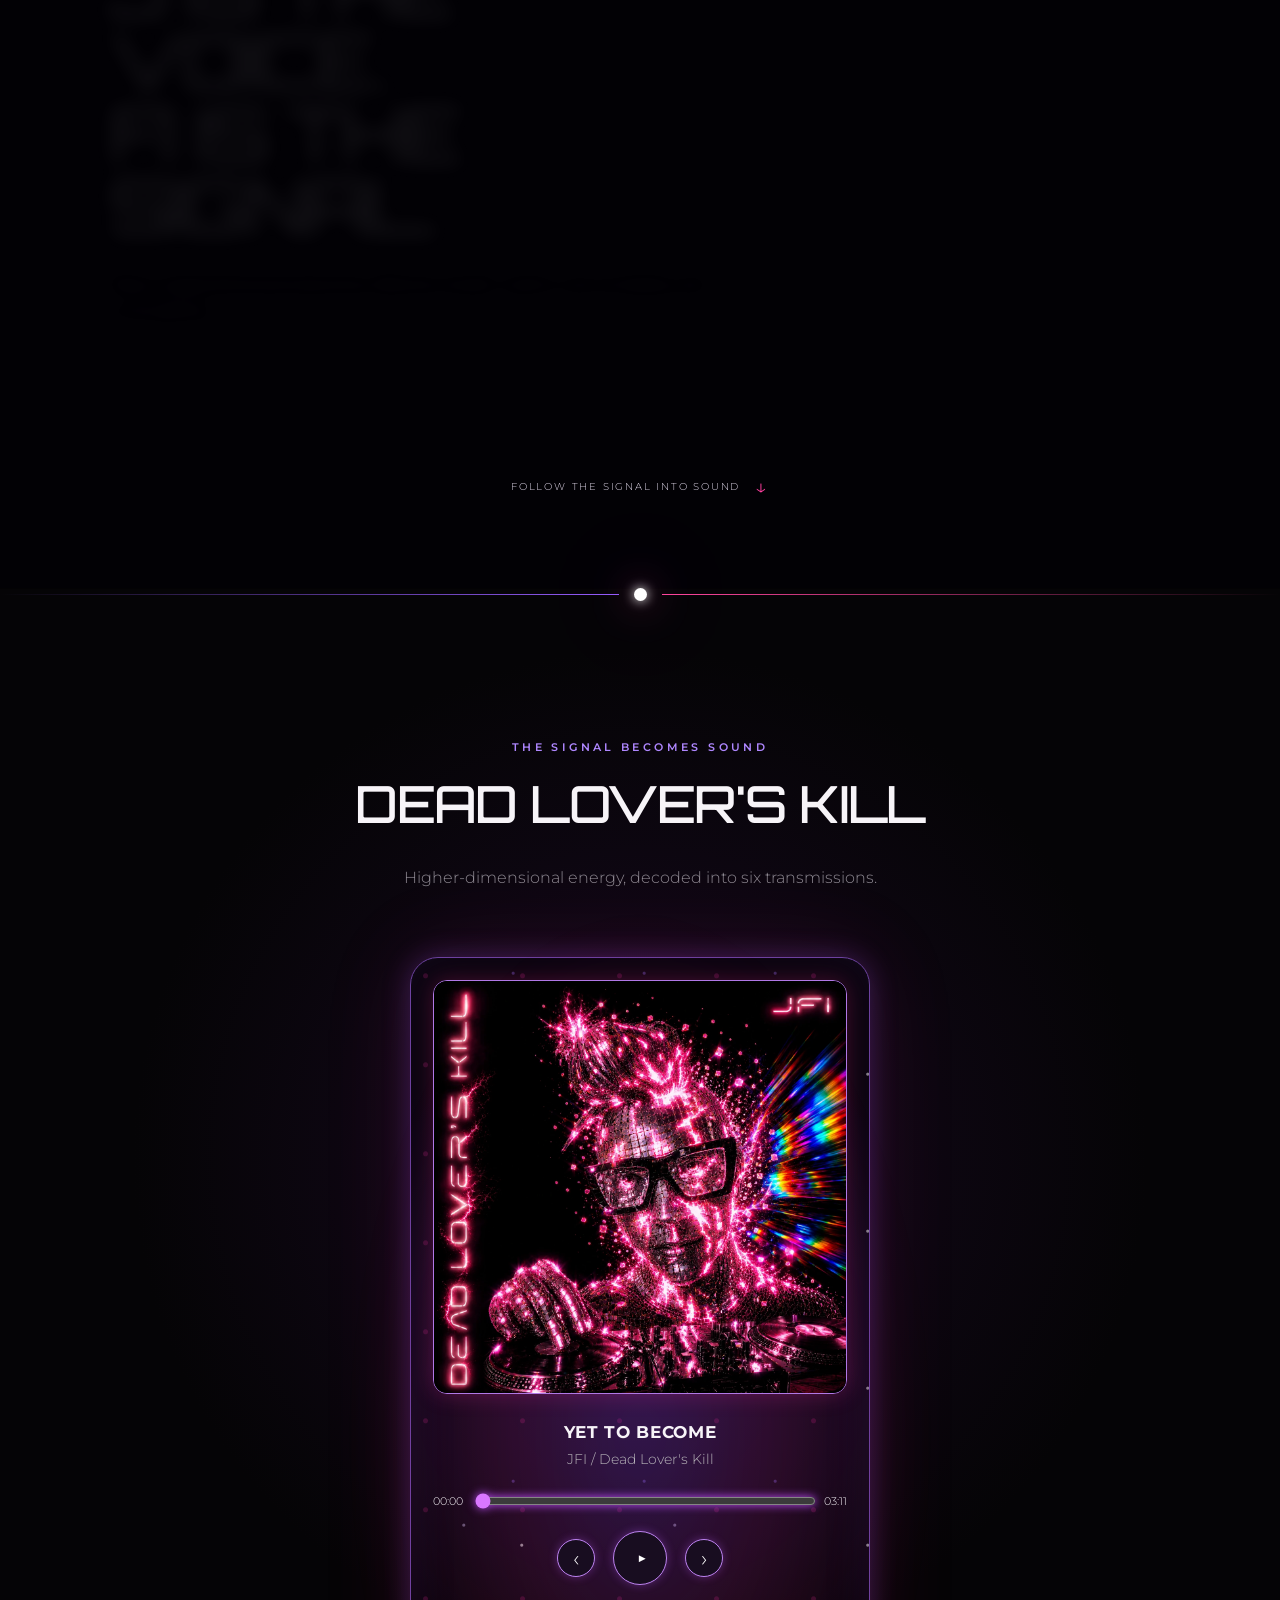
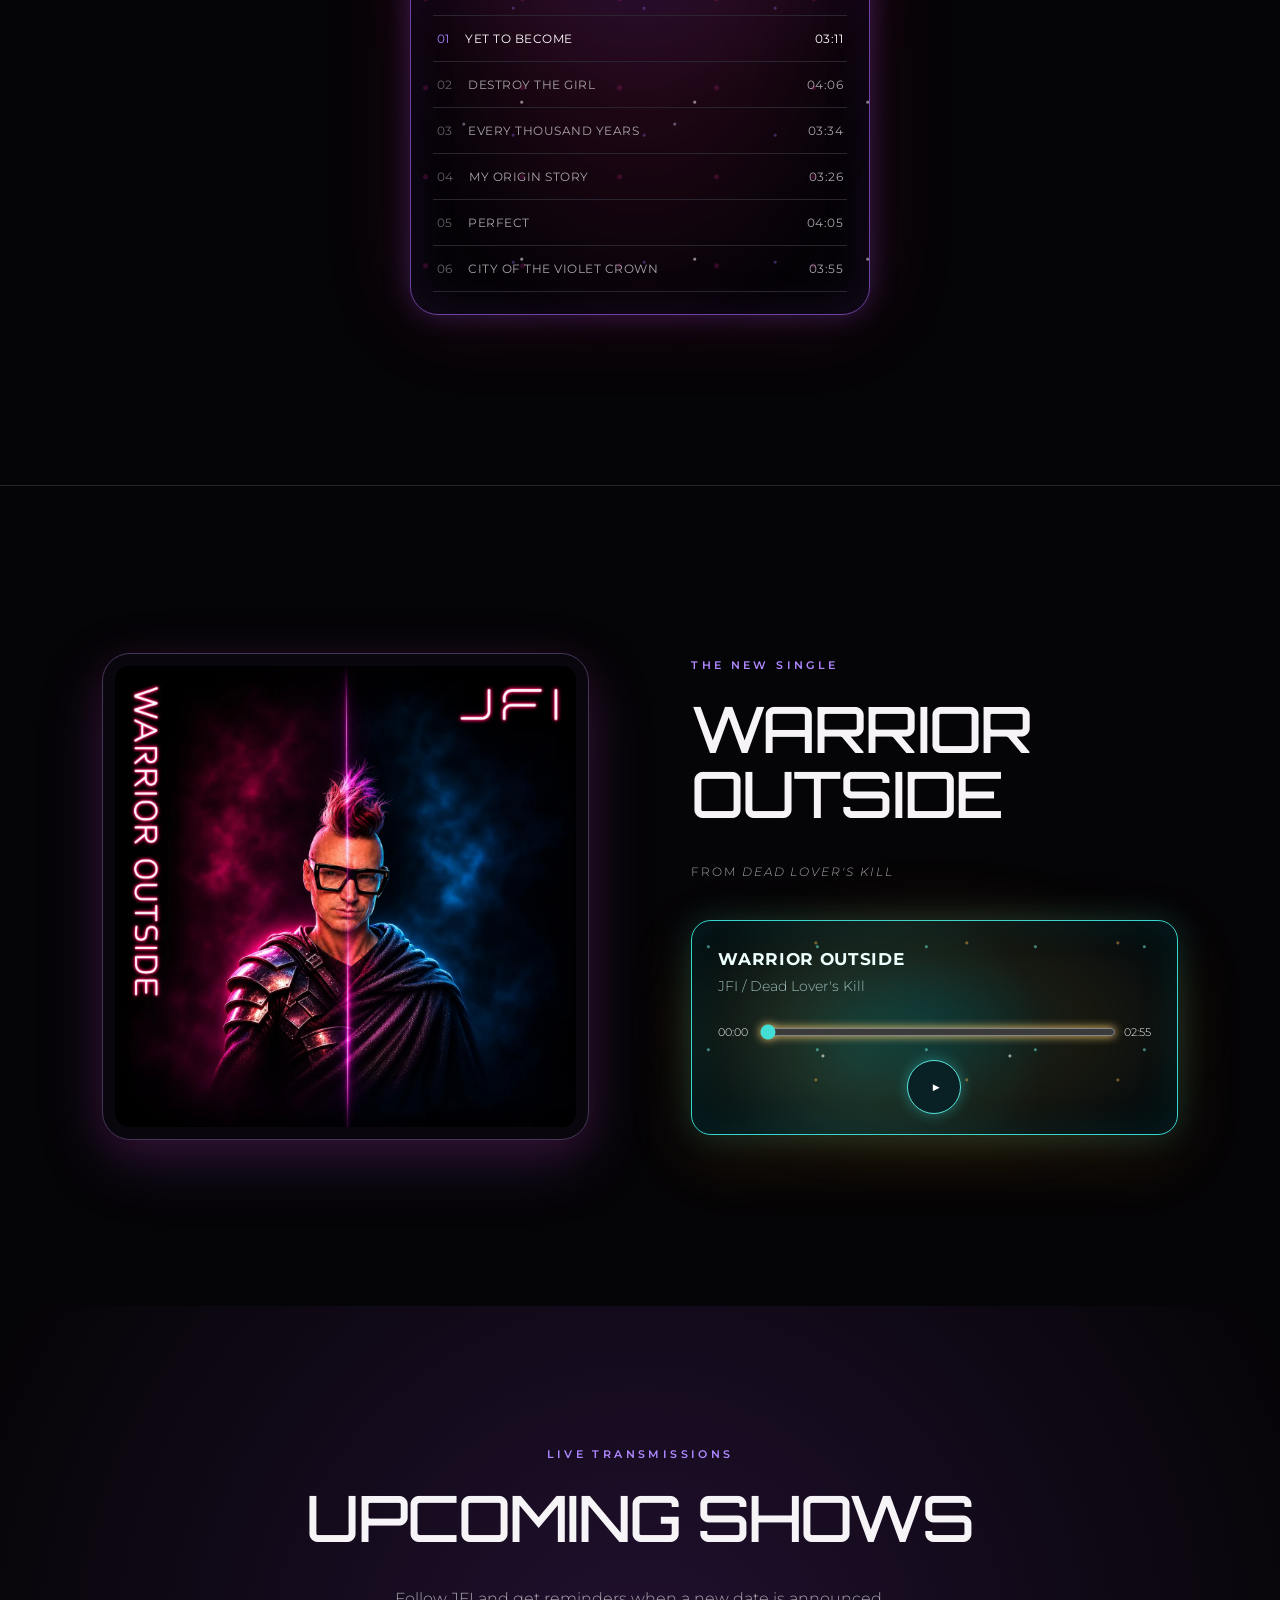
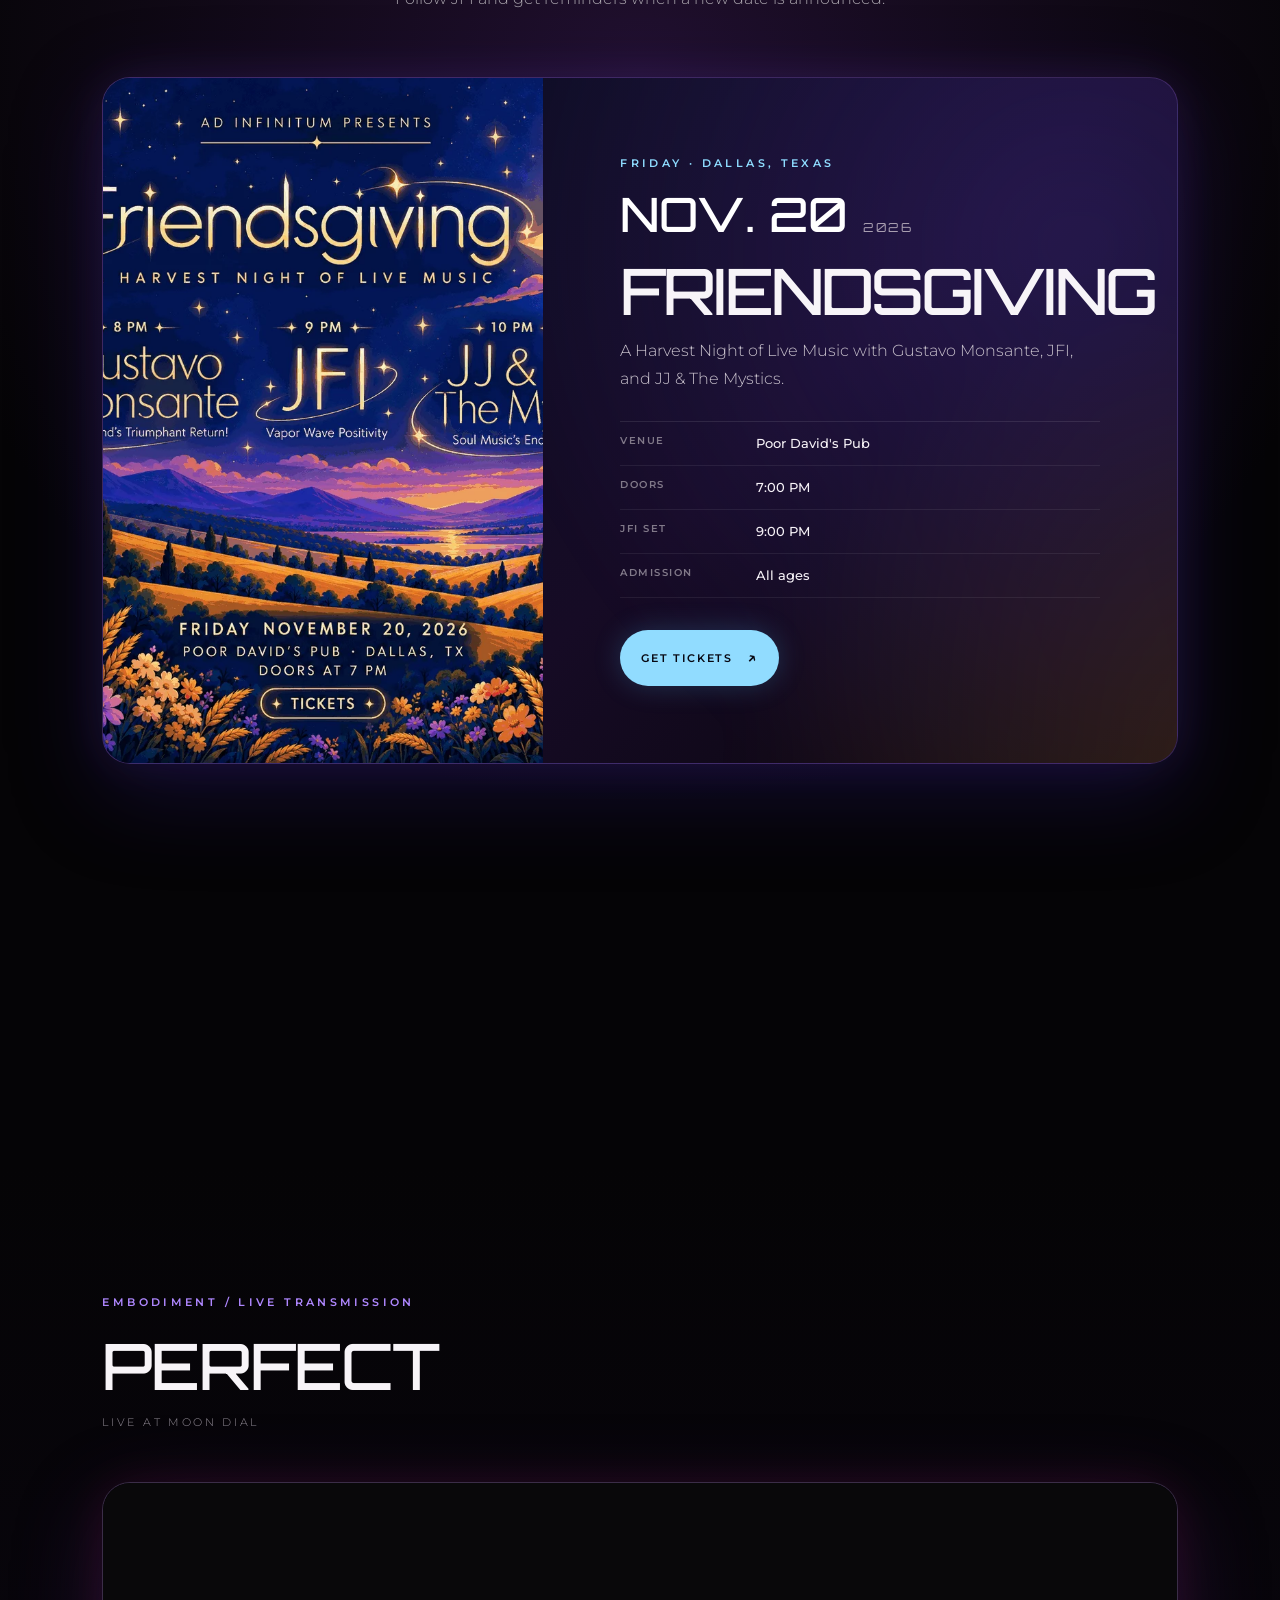
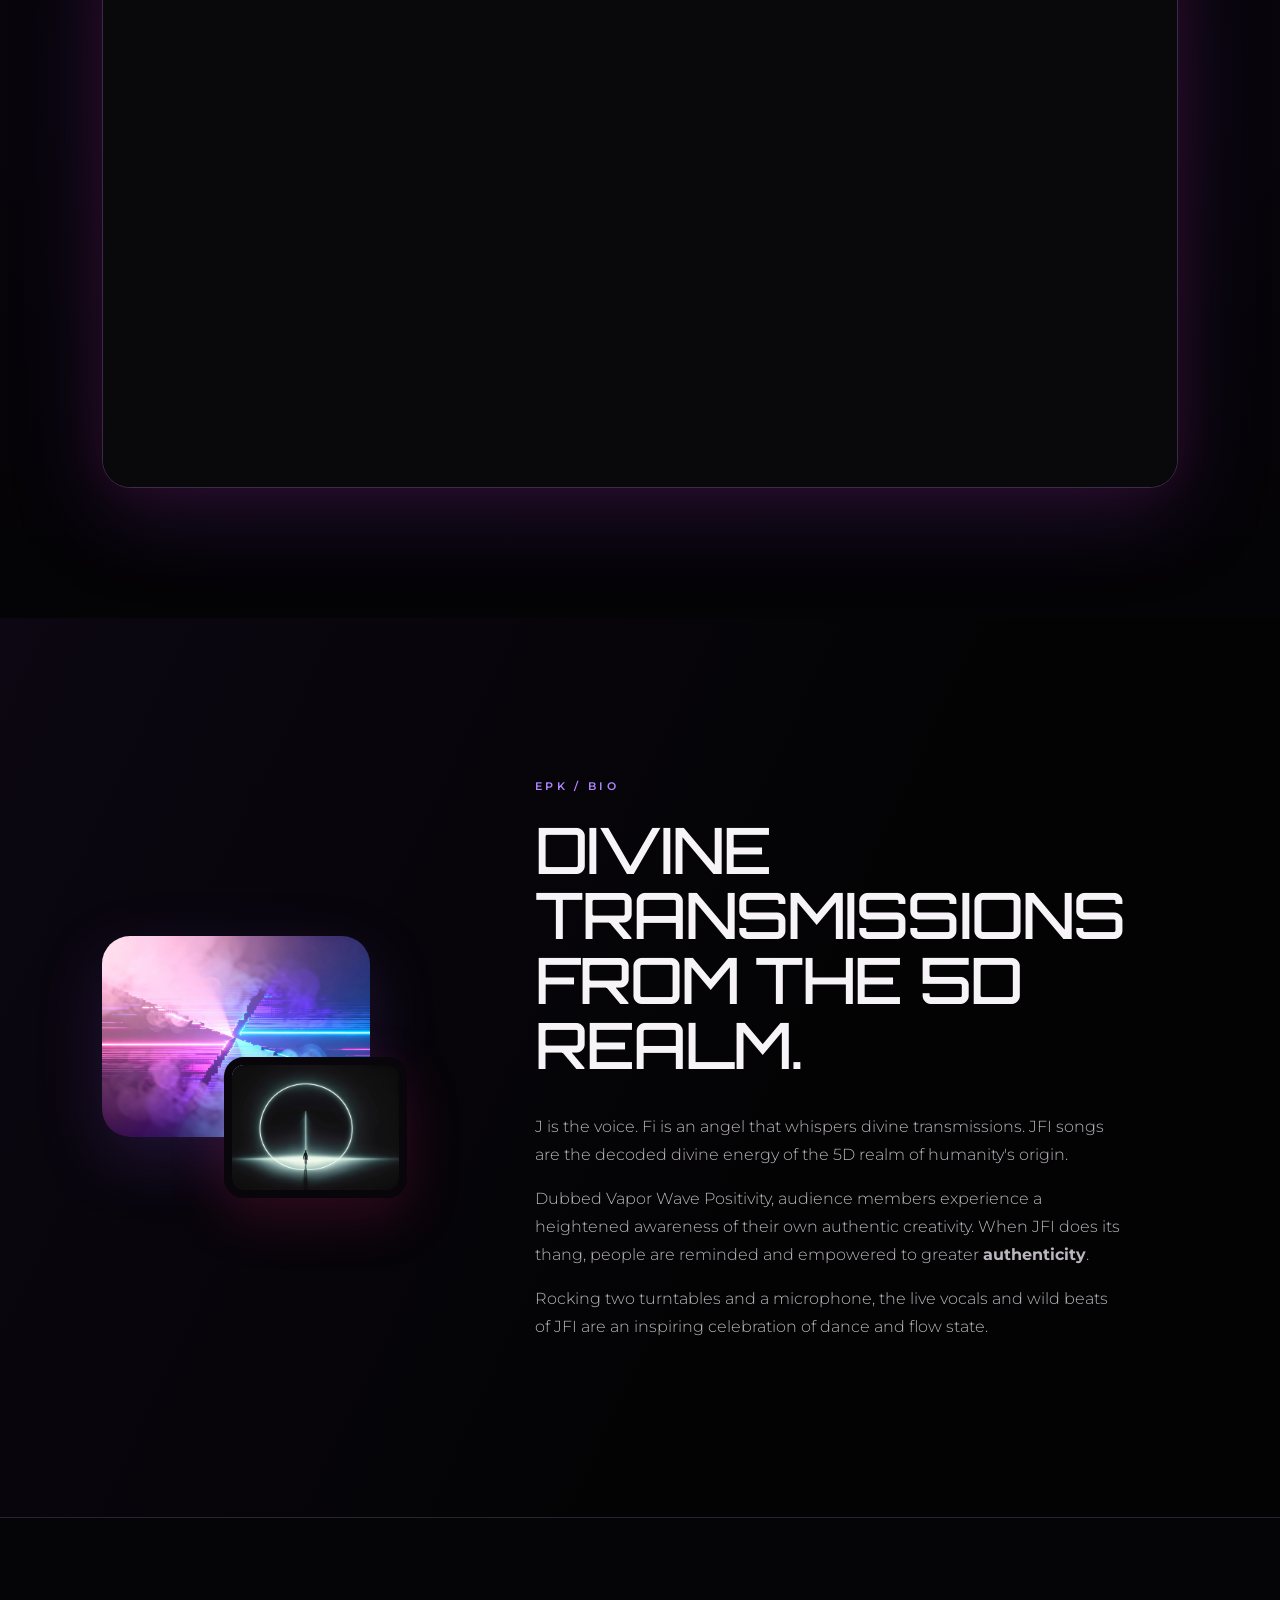
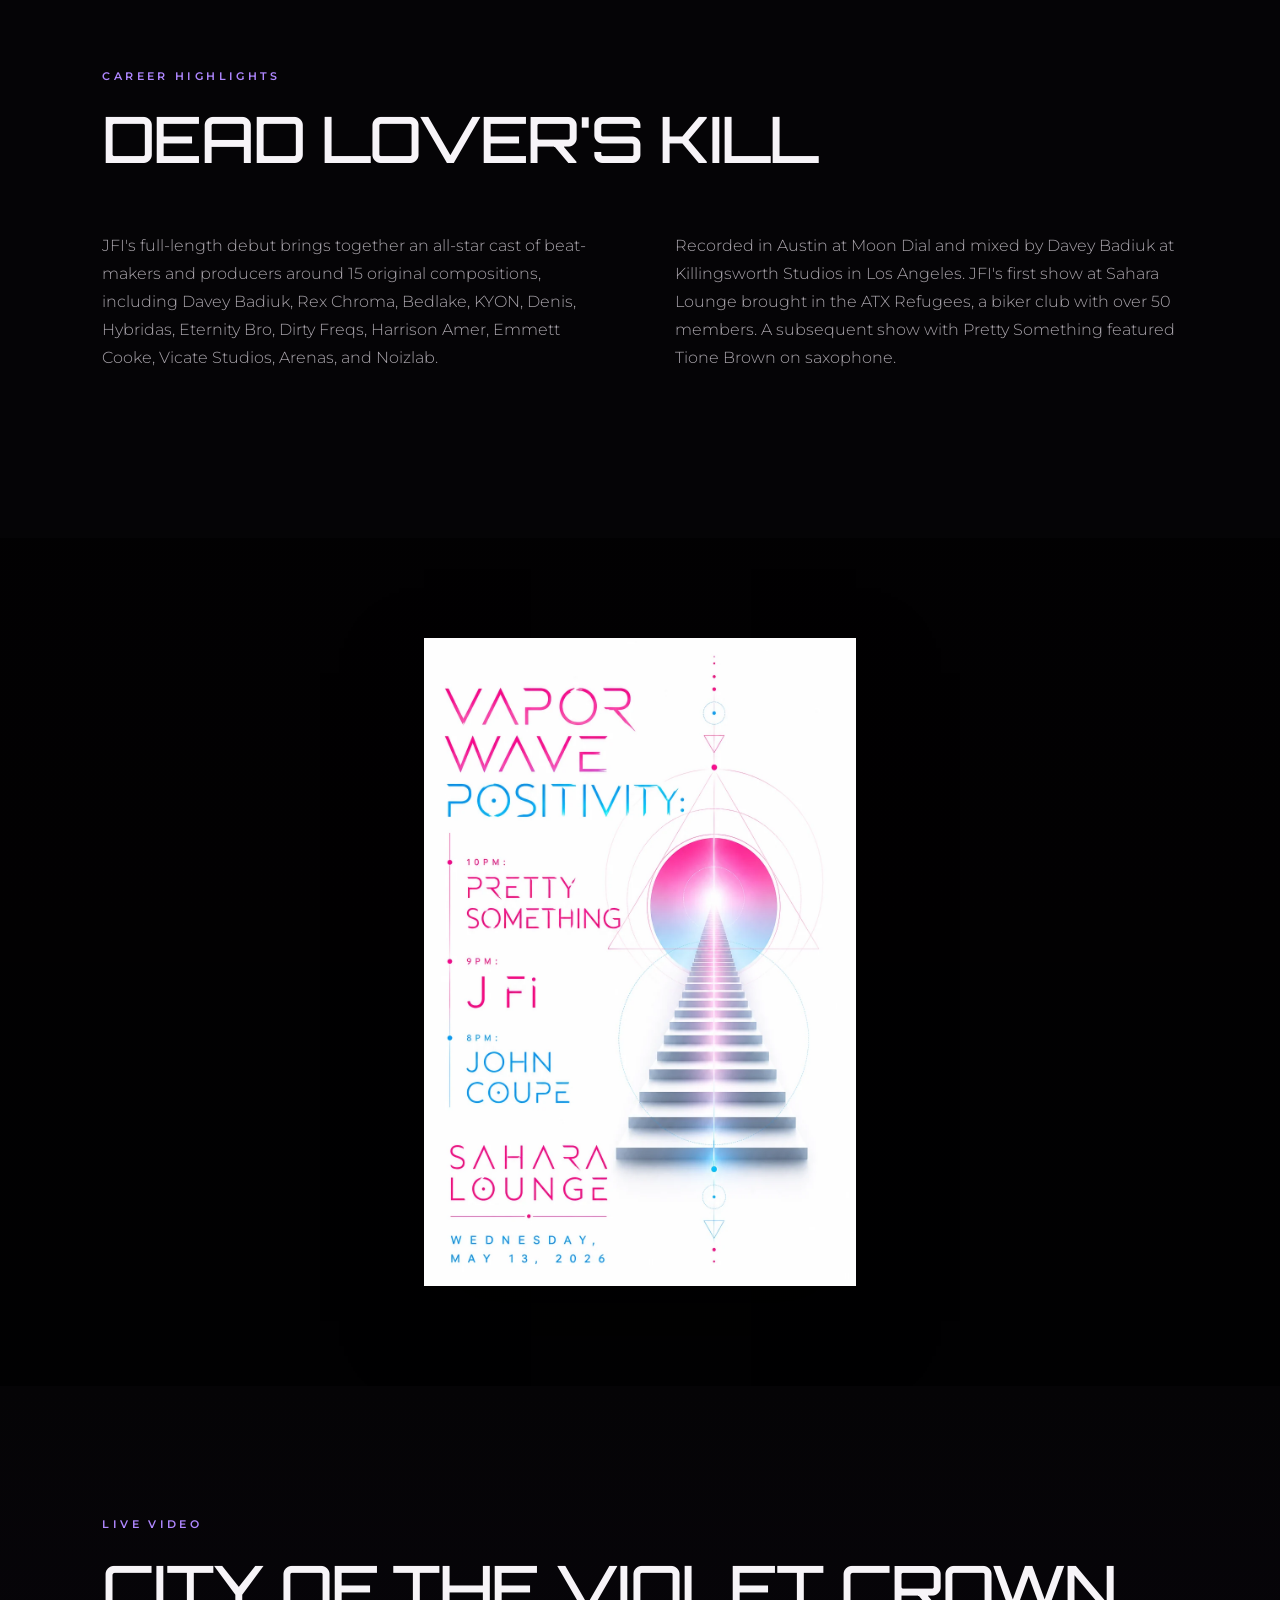
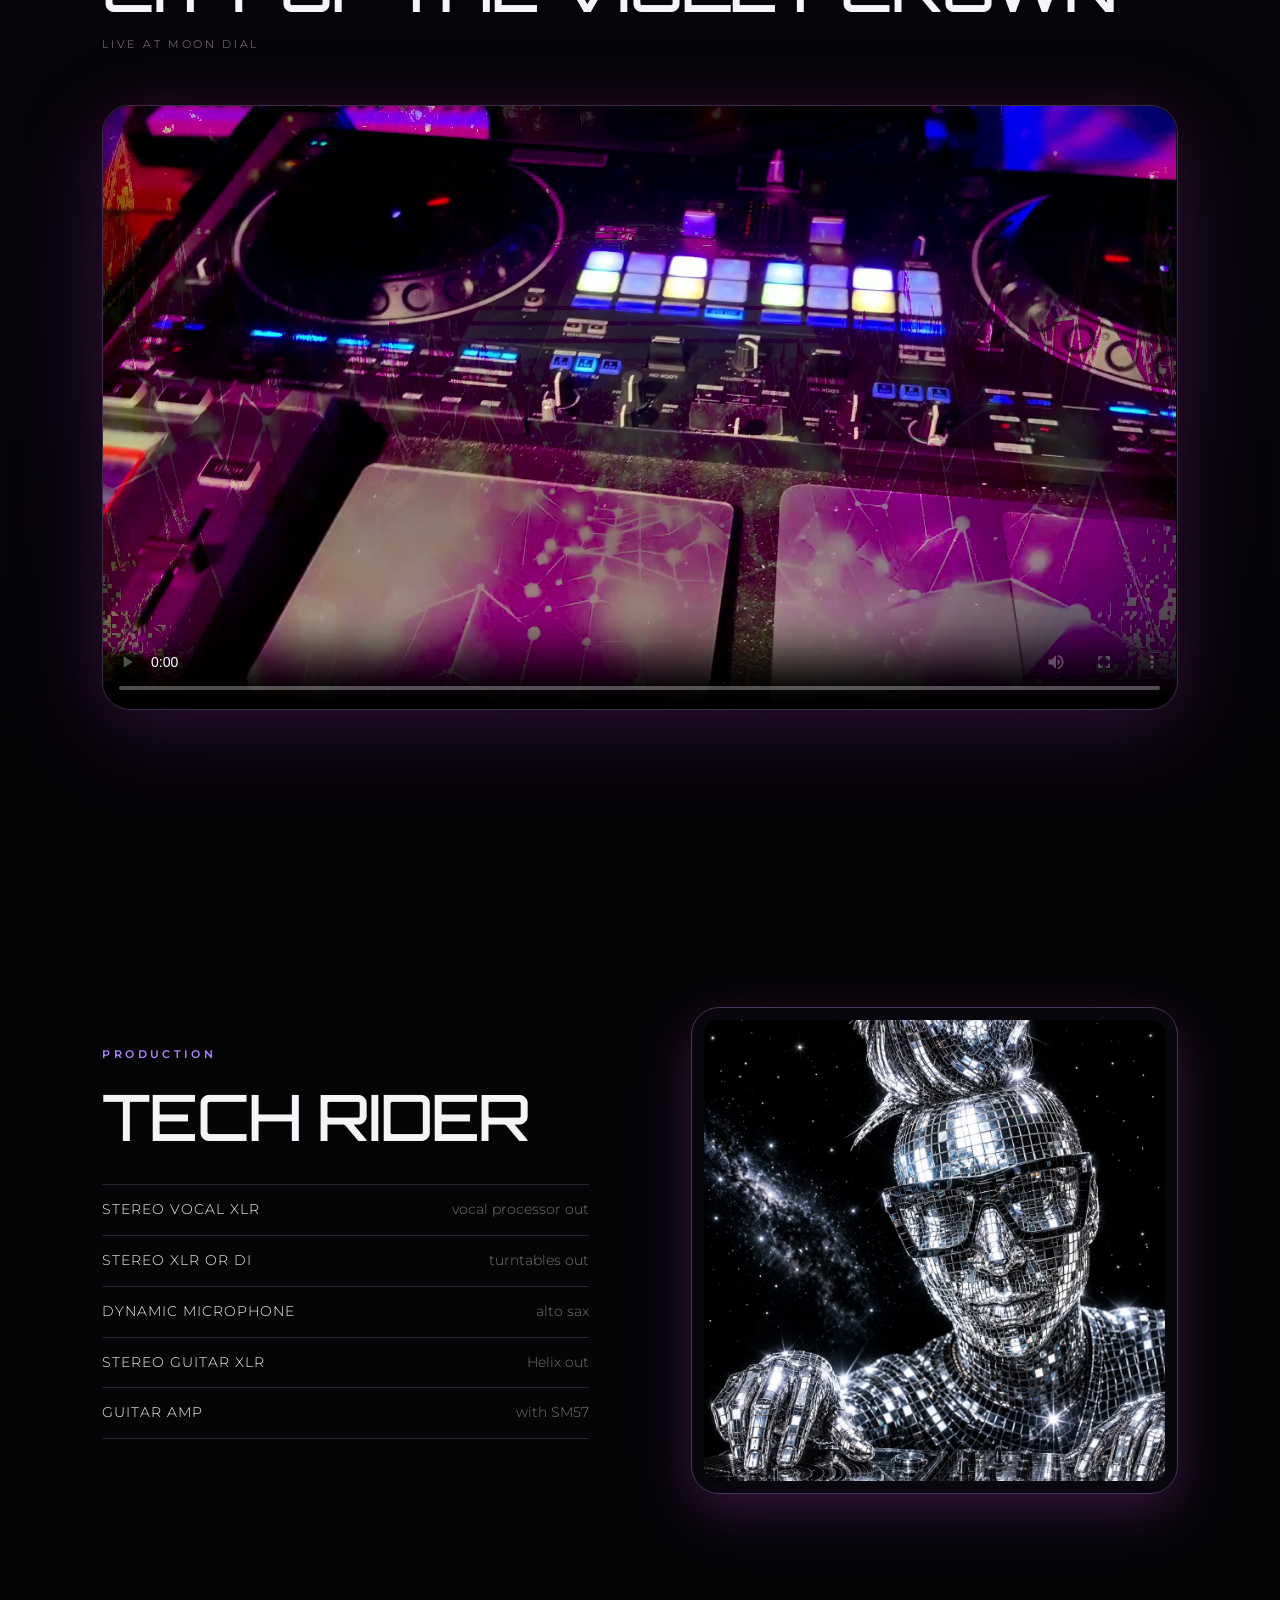
==== commit 96e5517a: "Remove public phone number" ====
--- a/index.html
+++ b/index.html
@@ -108,7 +108,7 @@
 
     <section id="creator" class="creator-finale" aria-labelledby="creator-title"><div class="visitor-form" aria-hidden="true"><span class="visitor-core"></span></div><div class="creator-copy"><p class="eyebrow">The final destination</p><p class="signal-coming">The signal was coming for you.</p><h2 id="creator-title">You are born<br>to create.</h2><p>The divine signal does not terminate at JFI. It passes through the music and awakens what was already alive inside you.</p><strong>Let's do this!!!</strong></div></section>
 
-    <section id="contact" class="contact content-scene"><p class="eyebrow">Management / Booking</p><h2>Contact JFI</h2><a href="tel:+15129459358">512.945.9358</a><a href="mailto:jfi.moondial@gmail.com">jfi.moondial@gmail.com</a></section>
+    <section id="contact" class="contact content-scene"><p class="eyebrow">Management / Booking</p><h2>Contact JFI</h2><a href="mailto:jfi.moondial@gmail.com">jfi.moondial@gmail.com</a></section>
   </main>
 
   <footer><p class="thank-you">Thank you for supporting our music!</p><div class="footer-art"><img loading="lazy" src="assets/web/our-name-is-jfi.webp" alt="Austin skyline in JFI's cosmic visual style"><span class="footer-official-mark"><img src="assets/web/jfi-hero-mark.webp" alt="JFI"></span></div><blockquote>“We envision a world where love, mercy, and harmony entrust the best in everyone with the sacred right of divine purpose.”</blockquote><p>There is power in authenticity. You are born to create in whatever form you choose. By making our music, we provide a road map for fans and friends to manifest.</p><strong>Let's do this!!!</strong><div class="final-light" aria-hidden="true"></div><p class="copyright">© <span id="year"></span> JFI Music</p></footer>
